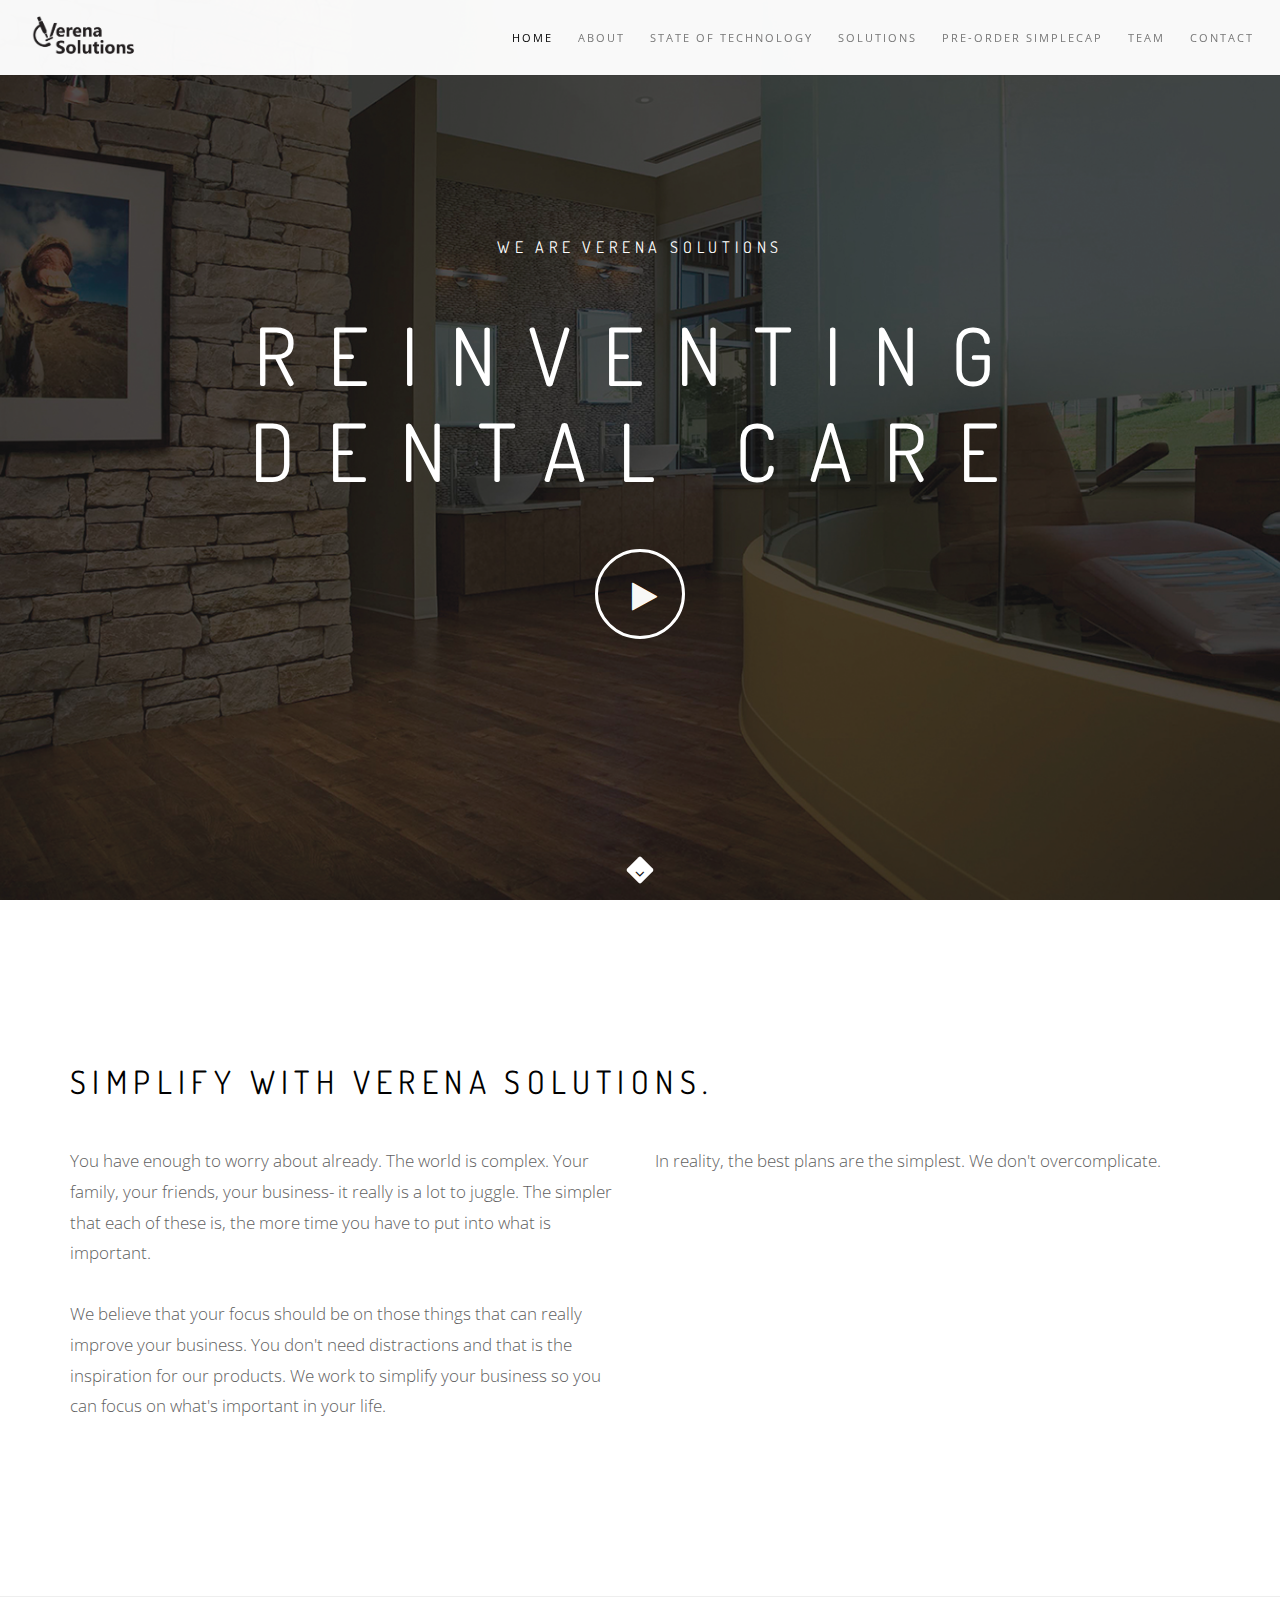
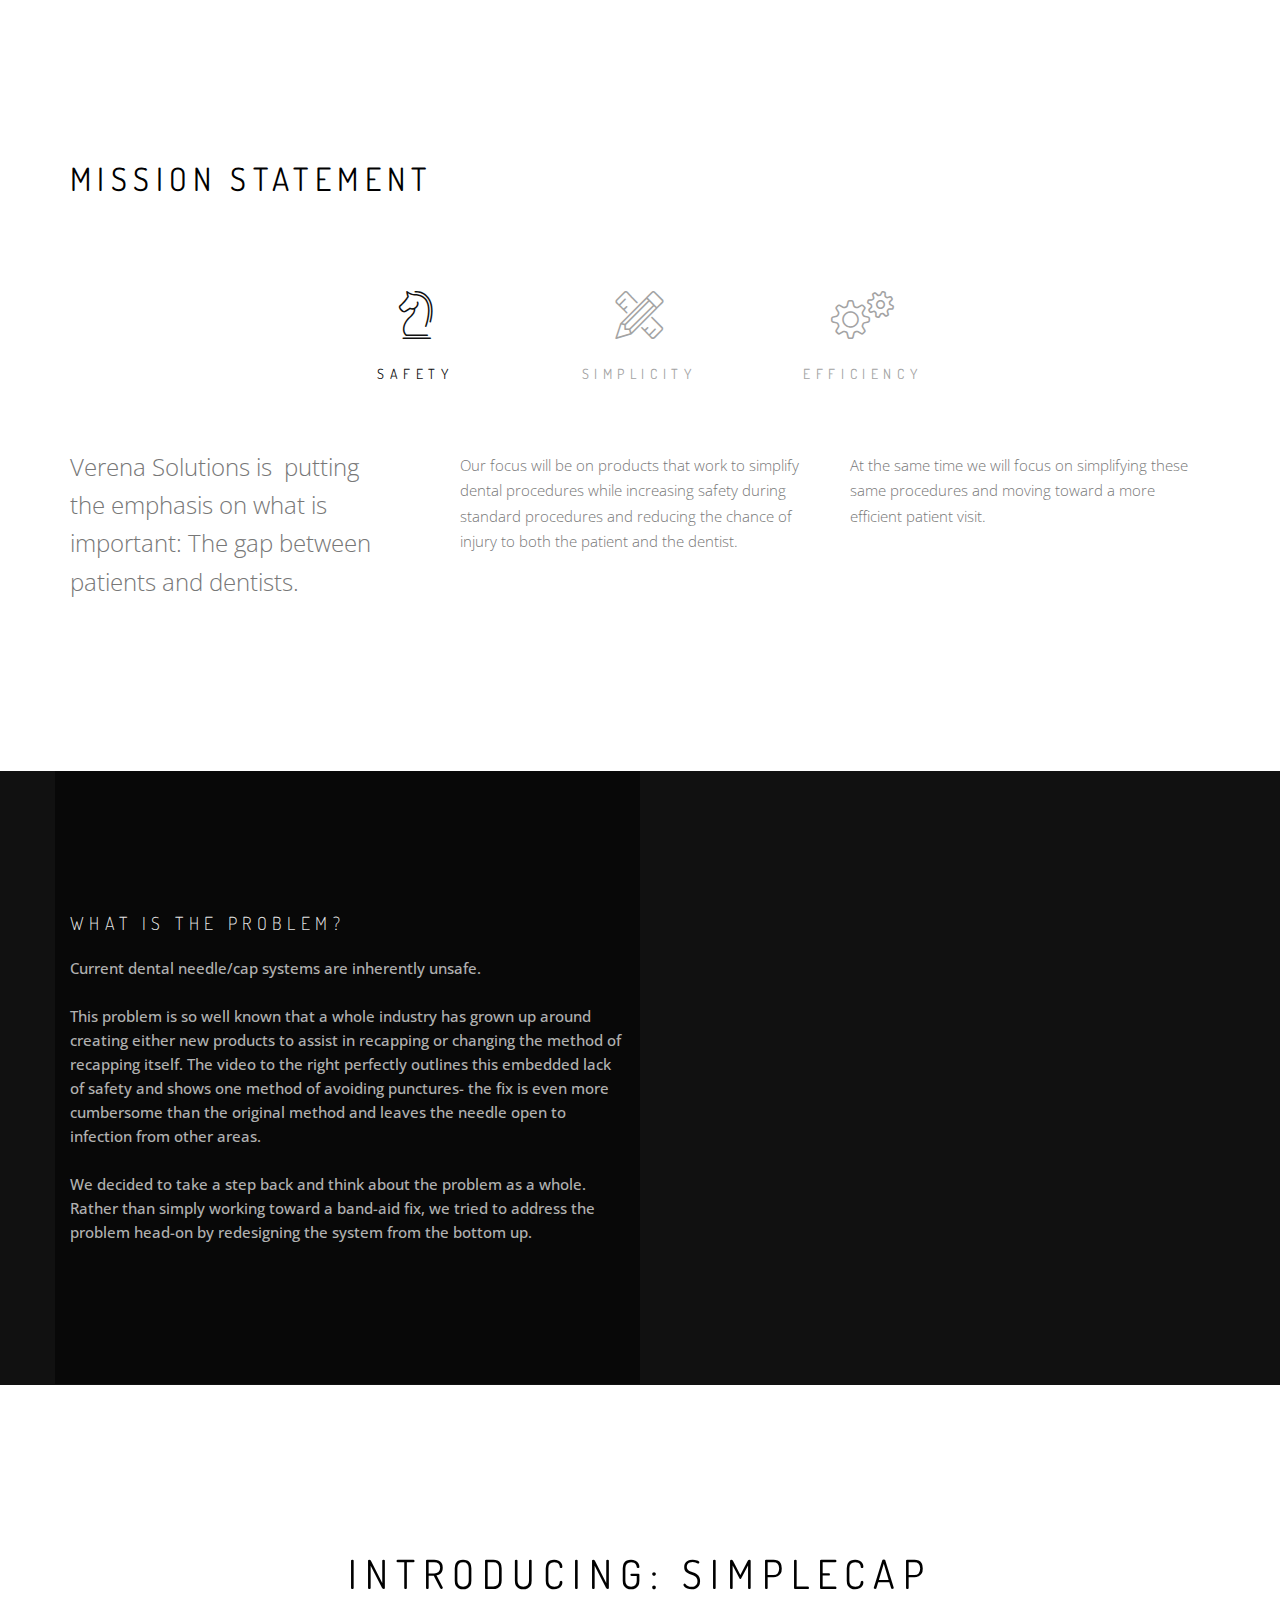
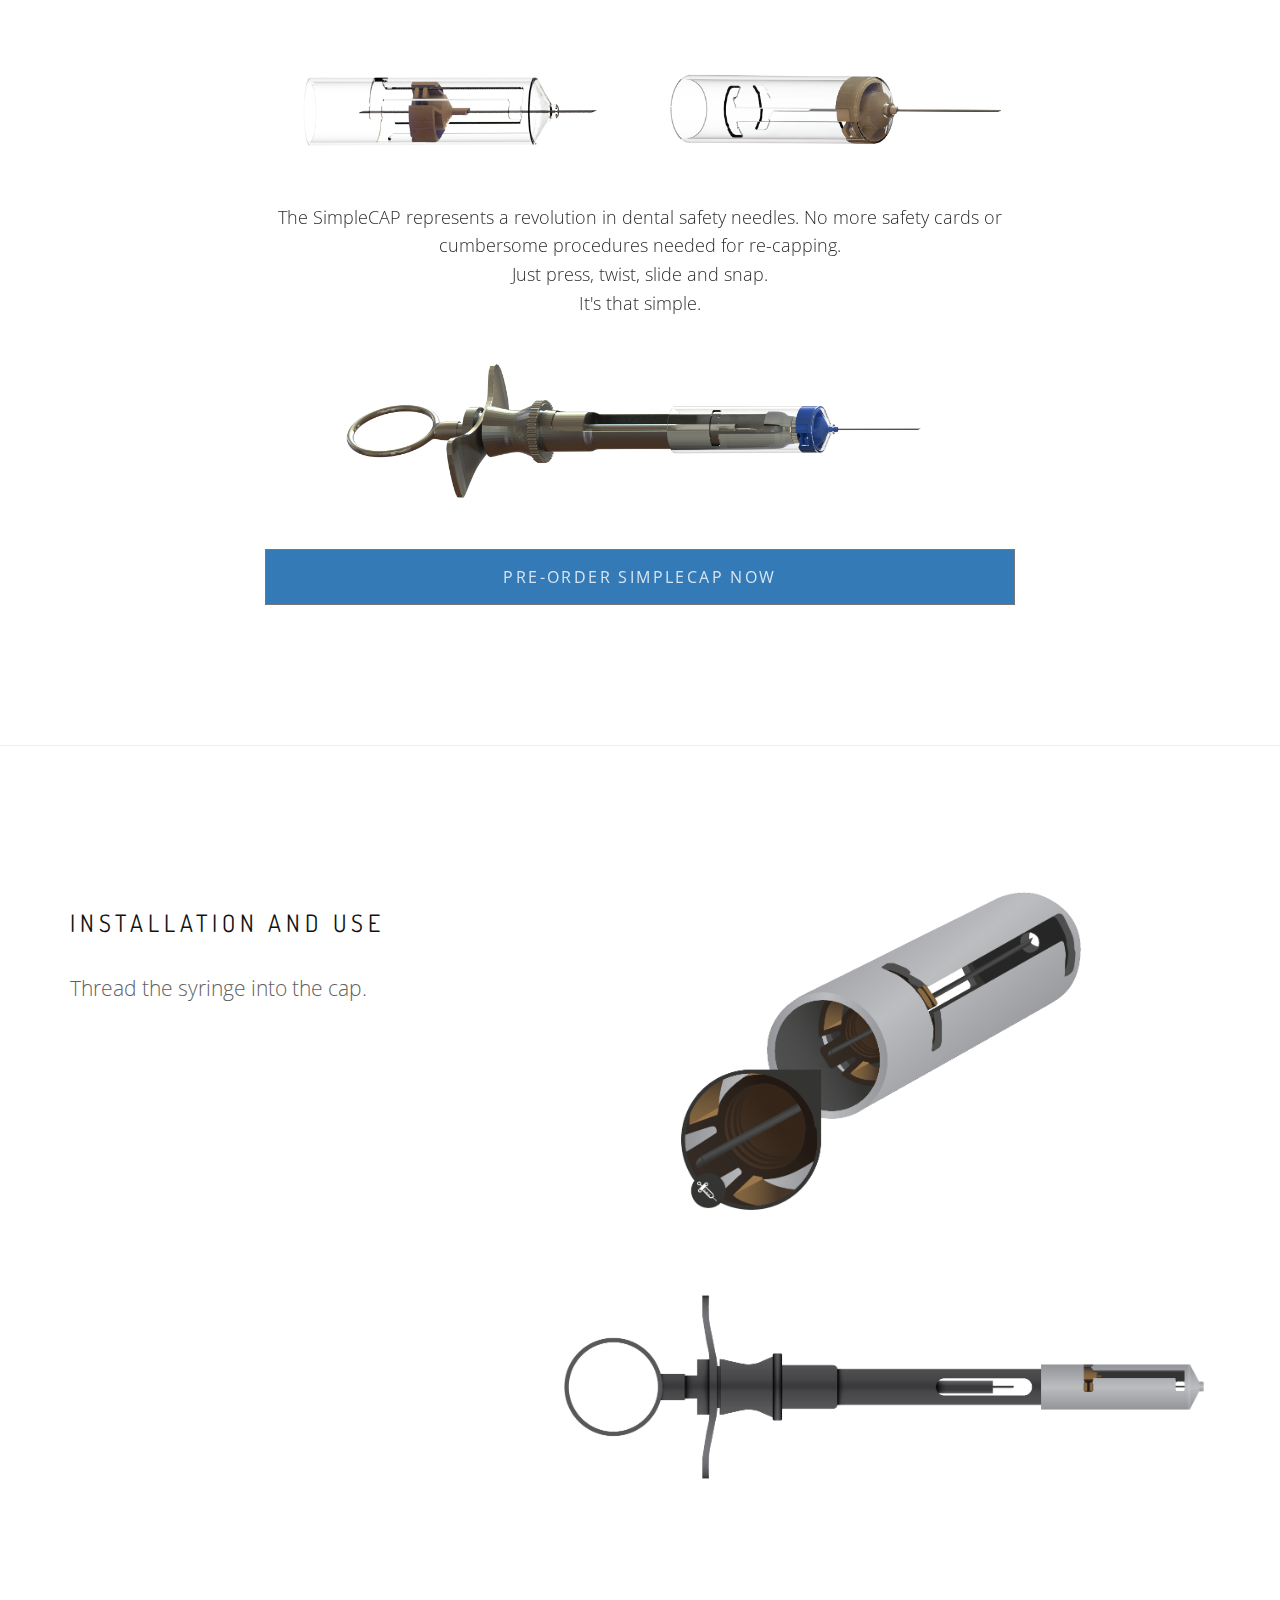
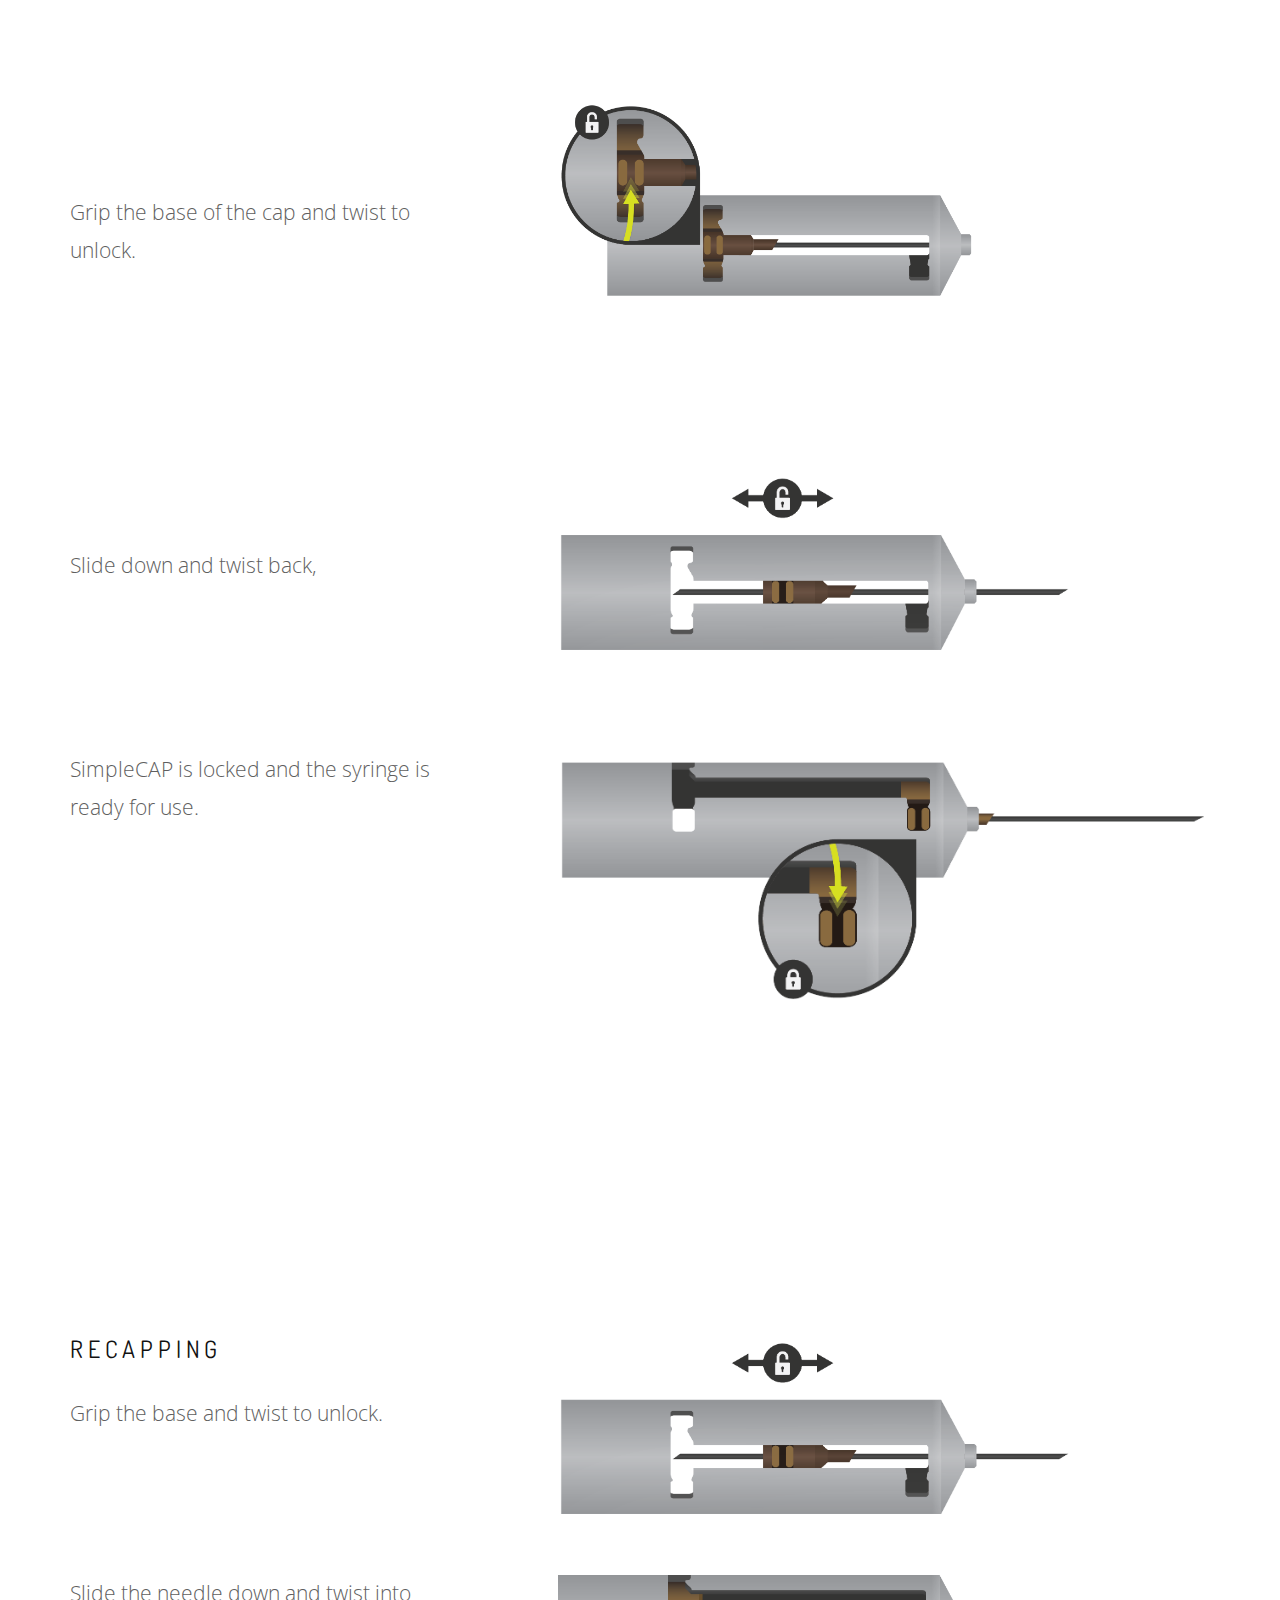
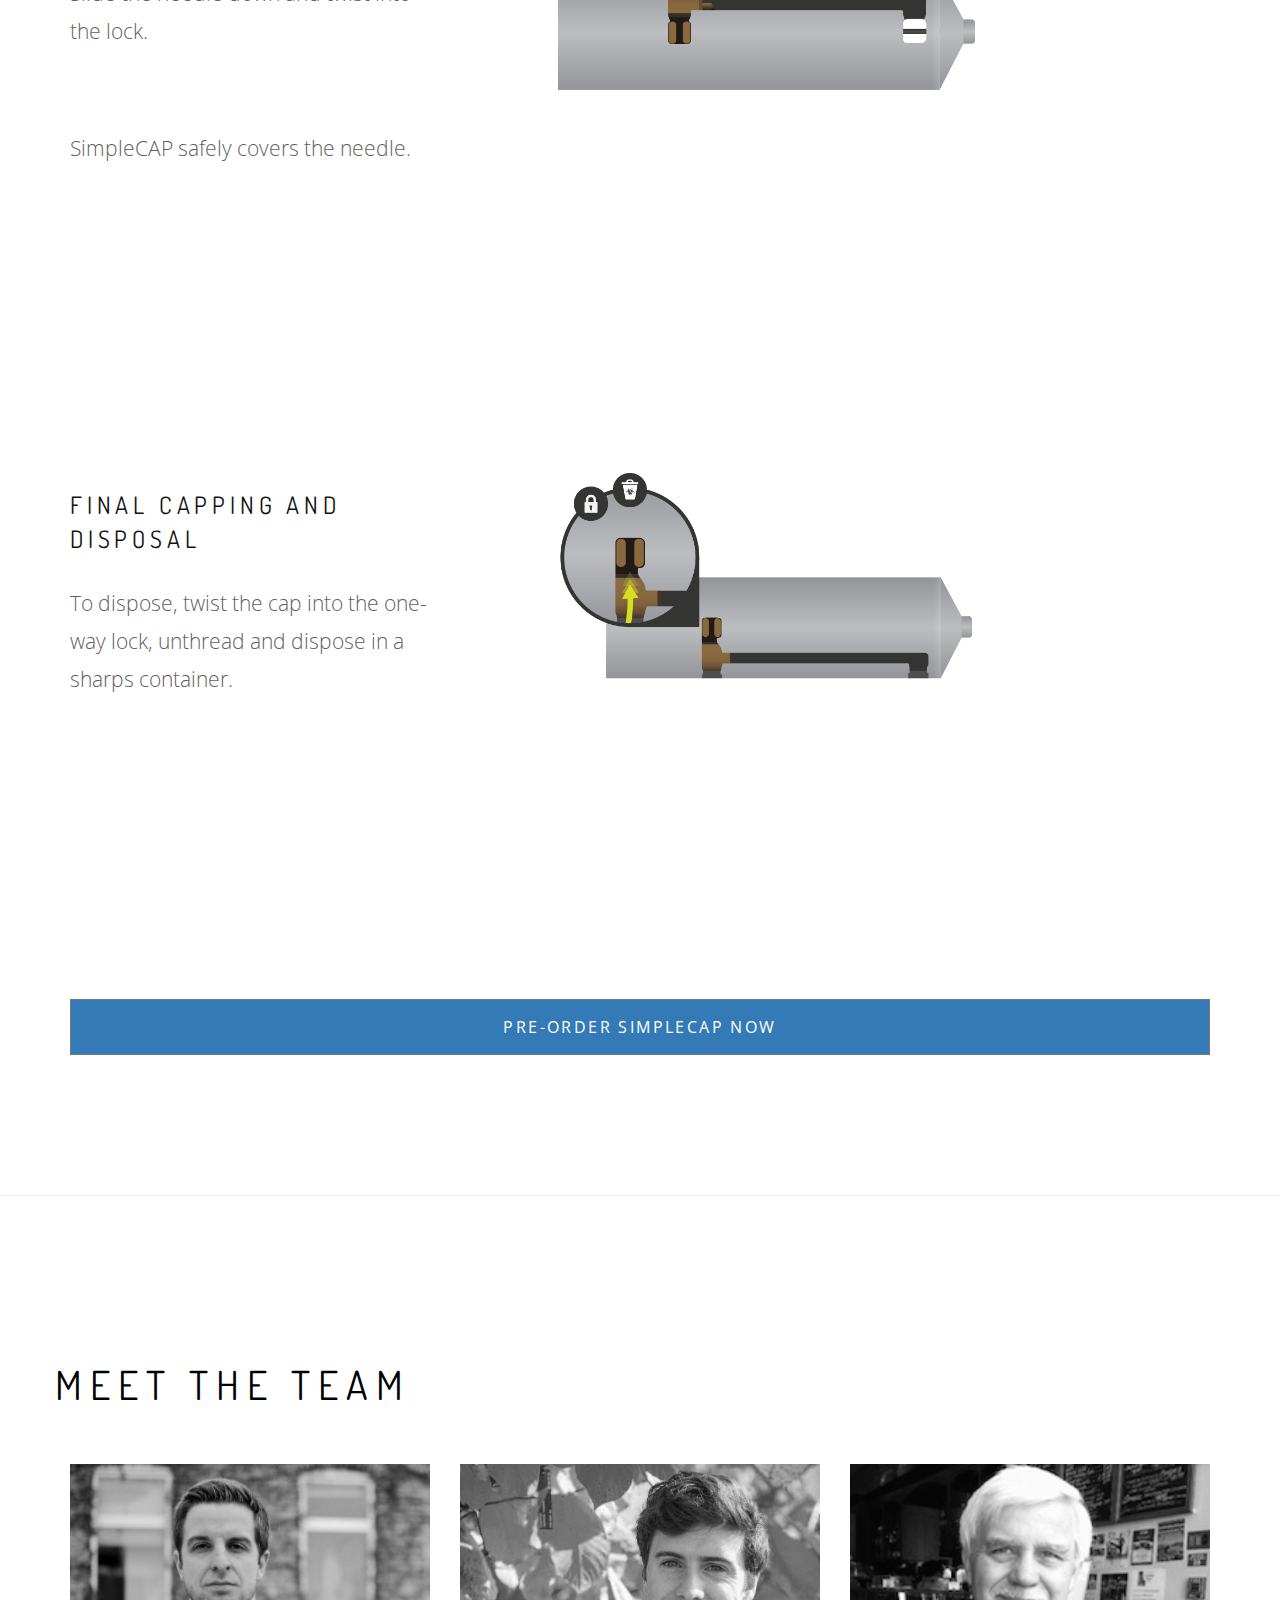
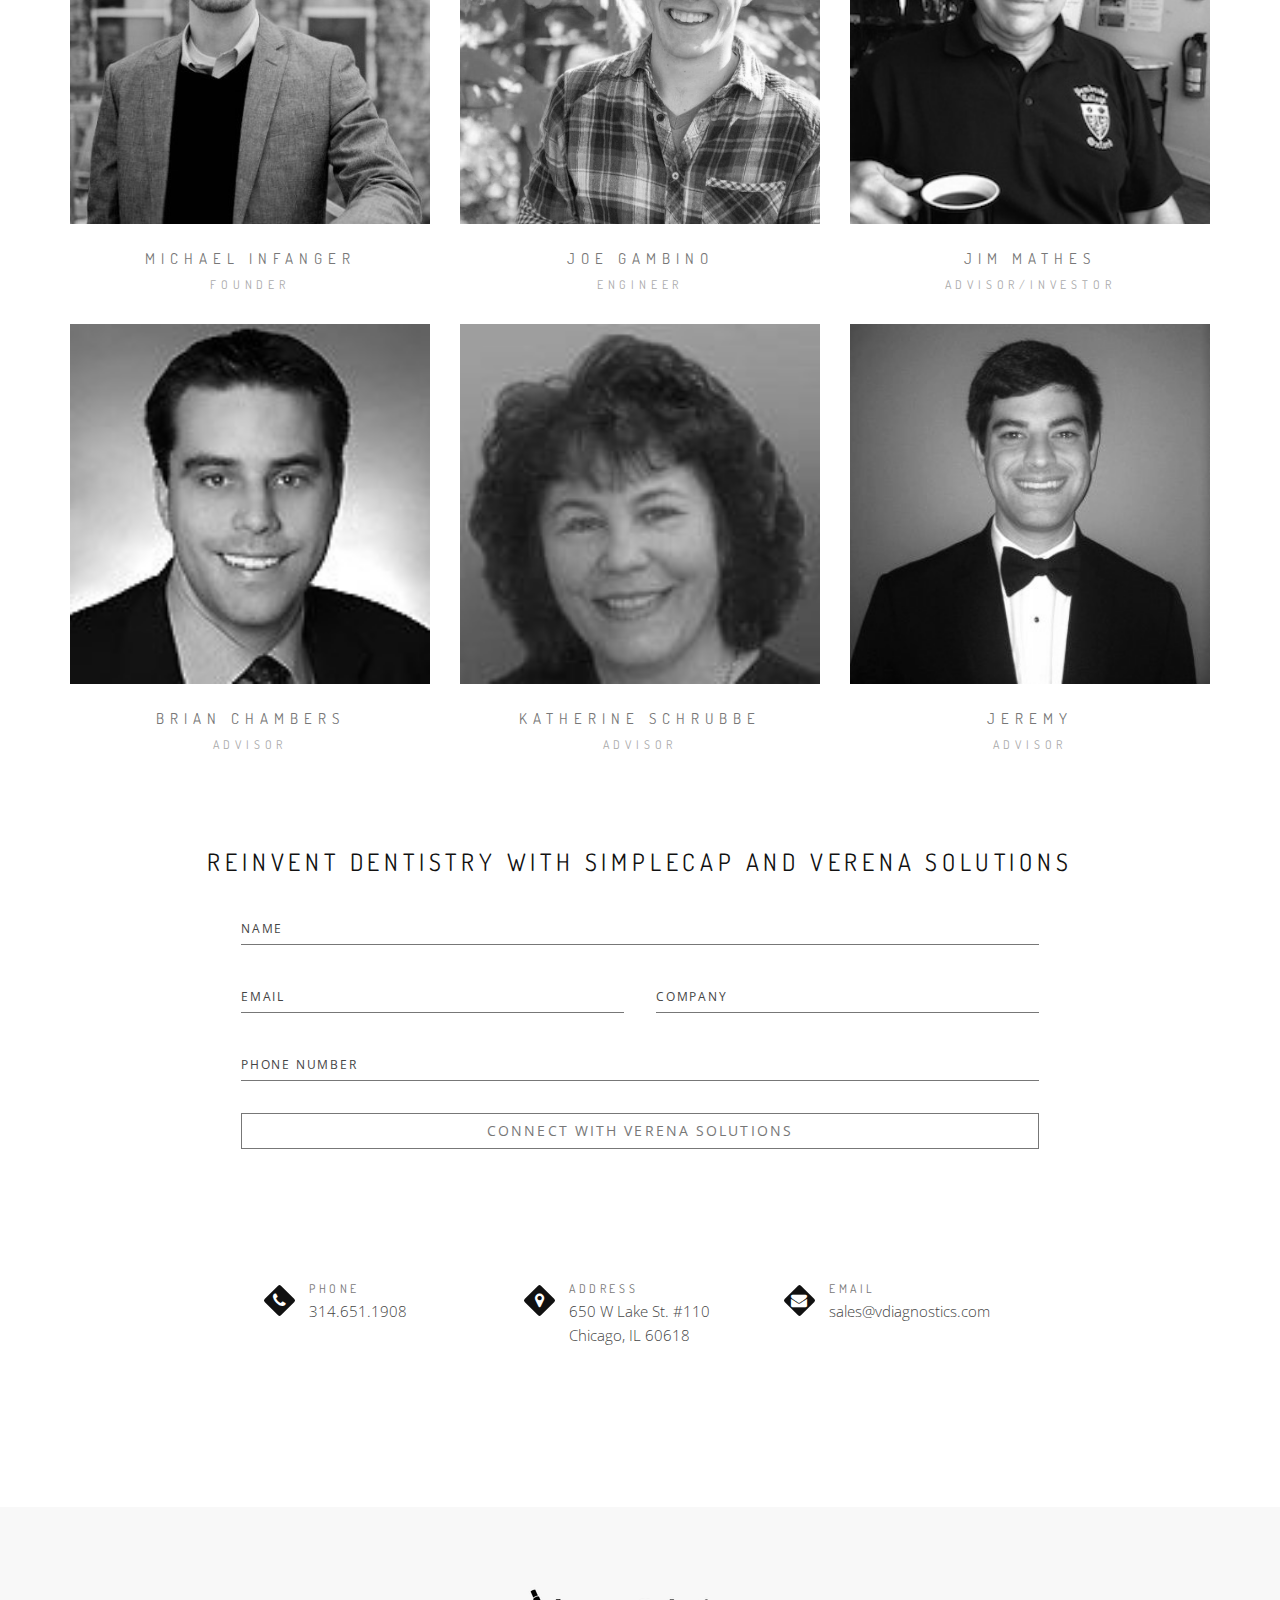
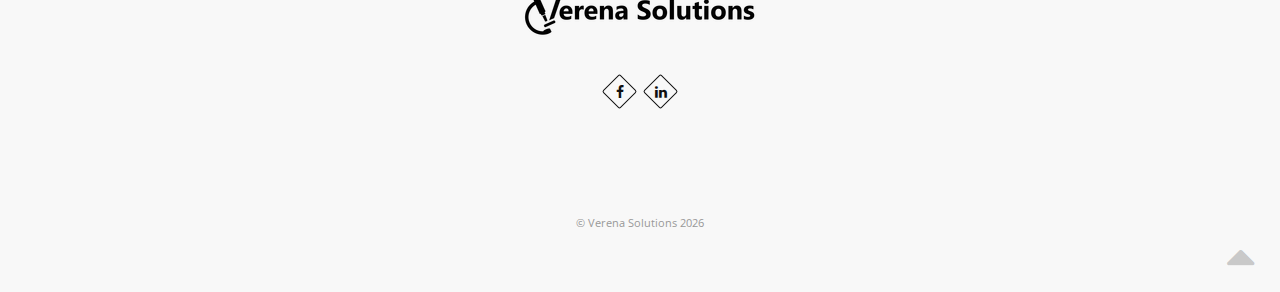
==== httpdocs/index.html @ d624687e "initial commit will all files for master and testing websites" ====
<!DOCTYPE html>
<html>
    <head>
        <title>Verena Solutions</title>
        <meta name="description" content="">
        <meta name="keywords" content="">
        <meta charset="utf-8">
        <meta name="author" content="Roman Kirichik">
        <!--[if IE]><meta http-equiv='X-UA-Compatible' content='IE=edge,chrome=1'><![endif]-->
        <meta name="viewport" content="width=device-width, initial-scale=1.0, maximum-scale=1.0" />

        <!-- Favicons -->
        <link rel="shortcut icon" href="images/favicon.png">
        <link rel="apple-touch-icon" href="images/apple-touch-icon.png">
        <link rel="apple-touch-icon" sizes="72x72" href="images/apple-touch-icon-72x72.png">
        <link rel="apple-touch-icon" sizes="114x114" href="images/apple-touch-icon-114x114.png">

        <!-- CSS -->
        <link rel="stylesheet" href="css/bootstrap.min.css">
        <link rel="stylesheet" href="css/style.css">
        <link rel="stylesheet" href="css/style-responsive.css">
        <link rel="stylesheet" href="css/animate.min.css">
        <link rel="stylesheet" href="css/vertical-rhythm.min.css">
        <link rel="stylesheet" href="css/owl.carousel.css">
        <link rel="stylesheet" href="css/magnific-popup.css">
        <link rel="stylesheet" href="css/YTPlayer.css">
        <link rel="stylesheet" href="css/google-form.css">

    </head>
    <body class="">

        <!-- Page Loader -->
        <div class="page-loader">
            <div class="loader">Loading...</div>
        </div>
        <!-- End Page Loader -->

        <!-- Page Wrap -->
        <div class="page" id="top">

            <!-- Home Section -->
            <section class="home-section bg-dark-alfa-50" data-background="images/mobile-video-placeholder.jpg" id="home">
                <div class="js-height-full container">

                    <!-- Video BG Init -->
                    <div class="player" data-property="{videoURL:'https://www.youtube.com/watch?v=5VlB93tdorI',containment:'#home',autoPlay:false, stopMovieOnBlur: true, showControls: true, showYTLogo: false, mute:false, startAt:0, opacity:1}">
                    </div>
                     <!-- End Video BG Init -->

                    <!-- Hero Content -->
                    <div class="home-content">
                        <div class="home-text">

                            <h1 class="hs-line-8 no-transp font-alt mb-50 mb-xs-30">
                                We are Verena Solutions
                            </h1>

                            <h2 class="hs-line-12 font-alt mb-50 mb-xs-30">
                                    Reinventing Dental Care
                            </h2>
                            <div>
                                <a href="https://www.youtube.com/watch?v=5VlB93tdorI" class="big-icon-link lightbox-gallery-1 mfp-iframe"><span class="big-icon"><i class="fa fa-play"></i></span></a>
                            </div>

                        </div>
                    </div>
                    <!-- End Hero Content -->

                    <!-- Scroll Down -->
                    <div class="local-scroll">
                        <a href="#about" class="scroll-down"><i class="fa fa-angle-down scroll-down-icon"></i></a>
                    </div>
                    <!-- End Scroll Down -->

                </div>
            </section>
            <!-- End Home Section -->

            <!-- Navigation panel -->
            <nav class="main-nav stick-fixed">
                <div class="full-wrapper relative clearfix">
                    <!-- Logo ( * your text or image into link tag *) -->
                    <div class="nav-logo-wrap local-scroll">
                        <a href="#home" class="logo">
                            <img src="images/verena.png" width="118" height="27" alt="" />
                        </a>
                    </div>
                    <div class="mobile-nav">
                        <i class="fa fa-bars"></i>
                    </div>

                    <!-- Main Menu -->
                    <div class="inner-nav desktop-nav">
                        <ul class="clearlist scroll-nav local-scroll">

                            <!-- Item With Sub -->
                            <li>
                                <a href="#home" class="mn-has-sub active">Home</a>
                            </li>
                            <li>
                                <a href="#about" class="mn-has-sub active">About</a>
                            </li>
                            <li>
                                <a href="#sot" class="mn-has-sub active">State of Technology</a>
                            </li>
                            <li>
                                <a href="#product" class="mn-has-sub active">Solutions</a>
                            </li>
                            <li>
                                <a href="/shop.html" class="active">Pre-order SimpleCAP</a>
                            </li>
                            <li>
                                <a href="#team" class="mn-has-sub active">Team</a>
                            </li>
                            <li>
                                <a href="#contact" class="mn-has-sub active">Contact</a>
                            </li>

                        </ul>
                    </div>
                    <!-- End Main Menu -->

                </div>
            </nav>
            <!-- End Navigation panel -->

            <!-- About Section -->
            <section class="page-section" id="about">
                <div class="container relative">

                    <h3 class="large-title font-alt" style="font-size:32px; color:black">Simplify with Verena Solutions.</h3>

                    <div class="section-text">
                        <div class="row">

                            <div class="col-md-6 col-sm-6 mb-sm-50 mb-sm-30">
                                <p class="text">You have enough to worry about already.
The world is complex.  Your family, your friends, your business- it really is a lot to juggle.  The simpler that each of these is, the more time you have to put into what is important.
<br><br>We believe that your focus should be on those things that can really improve your business.  You don't need distractions and that is the inspiration for our products.  We work to simplify your business so you can focus on what's important in your life.
</p>
                            </div>

                            <div class="col-md-6 col-sm-6 mb-sm-50 mb-sm-30">
                                <p class="text">In reality, the best plans are the simplest.  We don't overcomplicate.</p>

                            </div>
                        </div>
                    </div>
                </div>
            </section>
            <!-- End About Section -->

            <!-- Divider -->
            <hr class="mt-0 mb-0 "/>
            <!-- End Divider -->

            <!-- Services Section -->
            <section class="page-section" id="services">
                <div class="container relative">

                    <h3 class="large-title font-alt" style="font-size:32px; color:black">Mission Statement</h3>

                    <!-- Nav tabs -->
                    <ul class="nav nav-tabs tpl-alt-tabs font-alt pt-30 pt-sm-0 pb-30 pb-sm-0">
                        <li class="active">
                            <a href="#service-branding" data-toggle="tab">

                                <div class="alt-tabs-icon">
                                    <span class="icon-strategy"></span>
                                </div>

                                Safety
                            </a>
                        </li>

                        <li>
                            <a href="#service-graphic" data-toggle="tab">

                                <div class="alt-tabs-icon">
                                    <span class="icon-tools"></span>
                                </div>

                                Simplicity
                            </a>
                        </li>
                        <li>
                            <a href="#service-development" data-toggle="tab">

                                <div class="alt-tabs-icon">
                                    <span class="icon-gears"></span>
                                </div>

                                Efficiency
                            </a>
                        </li>

                    </ul>
                    <!-- End Nav tabs -->

                    <!-- Tab panes -->
                    <div class="tab-content tpl-tabs-cont">

                        <!-- Service Item -->
                        <div class="tab-pane fade in active" id="service-branding">

                            <div class="section-text">
                                <div class="row">
                                    <div class="col-md-4 mb-md-40 mb-xs-30">
                                        <blockquote class="mb-0">
                                            <p>
                                                Verena&nbsp;Solutions is &nbsp;putting the&nbsp;emphasis
                                                on what&nbsp;is important: The gap between patients&nbsp;and&nbsp;dentists.
                                            </p>

                                        </blockquote>
                                    </div>
                                    <div class="col-md-4 col-sm-6 mb-sm-50 mb-xs-30">
                                       Our focus will be on products that work to simplify dental procedures while increasing safety during standard procedures and reducing the chance of injury to both the patient and the dentist.
                                    </div>
                                    <div class="col-md-4 col-sm-6 mb-sm-50 mb-xs-30">
                                        At the same time we will focus on simplifying these same procedures and moving toward a more efficient patient visit.
                                    </div>
                                </div>
                            </div>

                        </div>
                        <!-- End Service Item -->

                        <!-- Service Item -->
                        <div class="tab-pane fade" id="service-web-design">

                            <div class="section-text">
                                <div class="row">
                                    <div class="col-md-4 mb-md-40 mb-xs-30">
                                        <blockquote class="mb-0">
                                            <p>
                                                Verena&nbsp;Solutions is &nbsp;putting the&nbsp;emphasis
                                                on what&nbsp;is important: The gap between patients&nbsp;and&nbsp;dentists.
                                            </p>

                                        </blockquote>
                                    </div>
                                    <div class="col-md-4 col-sm-6 mb-sm-50 mb-xs-30">
                                         Our focus will be on products that work to simplify dental procedures while increasing safety during standard procedures and reducing the chance of injury to both the patient and the dentist.
                                    </div>
                                    <div class="col-md-4 col-sm-6 mb-sm-50 mb-xs-30">
                                        At the same time we will focus on simplifying these same procedures and moving toward a more efficient patient visit.
                                    </div>
                                </div>
                            </div>

                        </div>
                        <!-- End Service Item -->

                        <!-- Service Item -->
                        <div class="tab-pane fade" id="service-graphic">

                            <div class="section-text">
                                <div class="row">
                                    <div class="col-md-4 mb-md-40 mb-xs-30">
                                        <blockquote class="mb-0">
                                            <p>
                                                Verena&nbsp;Solutions is &nbsp;putting the&nbsp;emphasis
                                                on what&nbsp;is important: The gap between patients&nbsp;and&nbsp;dentists.
                                            </p>

                                        </blockquote>
                                    </div>
                                    <div class="col-md-4 col-sm-6 mb-sm-50 mb-xs-30">
                                        Our focus will be on products that work to simplify dental procedures while increasing safety during standard procedures and reducing the chance of injury to both the patient and the dentist.
                                    </div>
                                    <div class="col-md-4 col-sm-6 mb-sm-50 mb-xs-30">

                                        At the same time we will focus on simplifying these same procedures and moving toward a more efficient patient visit.
                                    </div>
                                </div>
                            </div>

                        </div>
                        <!-- End Service Item -->

                        <!-- Service Item -->
                        <div class="tab-pane fade" id="service-development">

                            <div class="section-text">
                                <div class="row">
                                    <div class="col-md-4 mb-md-40 mb-xs-30">
                                        <blockquote class="mb-0">
                                            <p>
                                                Verena&nbsp;Solutions is &nbsp;putting the&nbsp;emphasis
                                                on what&nbsp;is important: The gap between patients&nbsp;and&nbsp;dentists.
                                            </p>

                                        </blockquote>
                                    </div>
                                    <div class="col-md-4 col-sm-6 mb-sm-50 mb-xs-30">
                                        Our focus will be on products that work to simplify dental procedures while increasing safety during standard procedures and reducing the chance of injury to both the patient and the dentist.
                                    </div>
                                    <div class="col-md-4 col-sm-6 mb-sm-50 mb-xs-30">
                                        At the same time we will focus on simplifying these same procedures and moving toward a more efficient patient visit.
                                    </div>
                                </div>
                            </div>

                        </div>
                        <!-- End Service Item -->

                    </div>
                    <!-- End Tab panes -->

                </div>
            </section>
            <!-- End Services Section -->

            <!-- Call Action Section -->
            <section class="page-section pt-0 pb-0 banner-section bg-dark" id="sot" data-background="images/full-width-images/section-bg-2.jpg">
                <div class="container relative">

                    <div class="row">

                        <div class="col-sm-6" style="background-color: rgba(0, 0, 0, 0.5);">

                            <div class="mt-140 mt-lg-80 mb-140 mb-lg-80 pt-sm-20 pb-sm-20">
                                <div class="banner-content">
                                    <h3 class="banner-heading font-alt">What is the Problem?</h3>
                                    <div class="banner-decription">
                                        <p style="font-weight:500">
                                            Current dental needle/cap systems are inherently unsafe.<br><br>
                                            This problem is so well known that a whole industry has grown up around creating either new products to assist in recapping or changing the method of recapping itself. The video to the right perfectly outlines this embedded lack of safety and shows one method of avoiding punctures- the fix is even more cumbersome than the original method and leaves the needle open to infection from other areas.
                                            <br/><br/>
                                            We decided to take a step back and think about the problem as a whole. Rather than simply working toward a band-aid fix, we tried to address the problem head-on by redesigning the system from the bottom up. </p>
                                    </div>
                                </div>
                            </div>
                        </div>

                        <div class="col-sm-6 banner-image">
                            <div class="mt-140 mt-lg-80 mb-140 mb-lg-80 videoWrapper">
                                <iframe width="420" height="315" src="https://www.youtube.com/embed/FMvfFAOBCQM?rel=0&amp;showinfo=0" frameborder="0" allowfullscreen></iframe>
                            </div>
                        </div>

                    </div>

                </div>
            </section>
            <!-- End Call Action Section -->


            <!-- Testimonials Section -->
            <section class="page-section bg-dark  fullwidth-slider" style="background-color:white" id="product">
                <div>
                    <div class="container relative">
                        <div class="row">
                            <div class="col-md-8 col-md-offset-2 align-center">

                                <!-- Section Title -->
                                <h3 class="large-title font-alt" style="font-size:40px; color:black">
                                    Introducing: SimpleCAP
                                </h3>

                                <h3 class="row">
                                    <div class="col-md-6 align-center">
                                        <img
                                             src="images/products/simplecap/overview-depressed-horizontal.png"alt="" />
                                    </div>
                                    <div class="col-md-6 align-center">
                                        <img
                                             src="images/products/simplecap/overview-extended-horizontal.png"alt="" />
                                    </div>
                                </h3>

                                <blockquote class="testimonial white" style="color:black">
                                    <p style="color:black">
                                        The SimpleCAP represents a revolution in dental safety needles.
                                        No more safety cards or cumbersome procedures needed for re-capping.<br/>
                                        Just press, twist, slide and snap.<br/>
                                        It's that simple.
                                    </p>
                                </blockquote>

                                <h3 class="row">
                                    <img style="height: 180px;"
                                         src="images/products/simplecap/SimpleCap_syringe_unlocked-horizontal.png"alt="" />
                                </h3>
                                    <a href="/shop.html" class="btn btn-primary btn-large"> Pre-order SimpleCAP Now </a>

                            </div>
                        </div>
                    </div>
                </div>
            </section>
            <!-- End Testimonials Section -->

            <!-- Divider -->
            <hr class="mt-0 mb-0 "/>
            <!-- End Divider -->

            <!-- Section -->
            <section class="page-section usage">
                <div class="container relative">
                    <div class="row">
                        <div class="col-md-5 col-lg-4">
                            <div class="text">
                                <h3 class="font-alt mb-30 mb-xxs-10">Installation and Use</h3>
                                <p class="demo">
                                    Thread the syringe into the cap.
                                </p>
                            </div>
                        </div>

                        <div class="col-md-7 col-lg-offset-1">
                            <div class="work-full-media mt-0 white-shadow">
                                <img
                                     src="images/products/simplecap/8_SimpleCap-Assembly-01.png"alt="" />

                                <img
                                     src="images/products/simplecap/7_ATTACHED.png"alt="" />
                            </div>
                        </div>
                     </div>
                </div>

                <div class="container relative">
                    <div class="row">
                        <div class="col-md-5 col-lg-4">
                            <div class="text mt-md-0 mt-100">
                               <p class="demo">
                                    Grip the base of the cap and twist to unlock.
                                </p>
                            </div>
                        </div>
                        <div class="col-md-7 col-lg-offset-1">
                            <div class="work-full-media mt-0 white-shadow">
                                <img style="width:64%;"
                                     src="images/products/simplecap/3_TURN_TO_MIDDLE.png"alt="" />
                            </div>
                        </div>
                     </div>
                </div>

                <div class="container relative">
                    <div class="row">
                        <div class="col-md-5 col-lg-4">
                            <div class="text mt-md-0 mt-100">
                                <p class="demo mb-0">
                                    Slide down and twist back,
                                </p>
                            </div>
                        </div>

                        <div class="col-md-7 col-lg-offset-1">
                            <div class="work-full-media mt-0 white-shadow">
                                <img style="width:79%;"
                                     src="images/products/simplecap/4_SLIDE.png"alt="" />
                            </div>
                        </div>
                    </div>

                    <div class="row">
                        <div class="col-md-5 col-lg-4 ">
                            <div class="text mt-md-0 mt-40">
                                <p class="demo mb-0">
                                    SimpleCAP is locked and the syringe is ready for use.
                                </p>
                            </div>
                        </div>

                        <div class="col-md-7 col-lg-offset-1">
                            <div class="work-full-media mt-0 white-shadow">
                                <img
                                     src="images/products/simplecap/5_EXTENDED_LOCKED.png"alt="" />
                            </div>
                        </div>
                    </div>
                </div>

            </section>
            <!-- End Section -->



            <!-- Section -->
            <section class="page-section usage" style="margin-top:-1%">
                <div class="container relative">
                    <div class="row">
                        <div class="col-md-5 col-lg-4">
                            <div class="text">
                                <h3 class="font-alt mb-30 mb-xxs-10">Recapping</h3>
                                <p class="demo mb-0">
                                    Grip the base and twist to unlock.
                                </p>
                            </div>
                        </div>

                        <div class="col-md-7 col-lg-offset-1">
                            <div class="work-full-media mt-0 white-shadow">
                                <img style="width:79%;"
                                     src="images/products/simplecap/4_SLIDE.png"alt="" />
                            </div>
                        </div>
                    </div>

                    <div class="row">
                        <div class="col-md-5 col-lg-4 ">
                            <div class="text">
                                <p class="demo">
                                    Slide the needle down and twist into the lock. <br/>
                                </p>
                            </div>
                        </div>

                        <div class="col-md-7 col-lg-offset-1">
                            <div class="work-full-media mt-0 white-shadow">
                                <img style="width:64%;"
                                     src="images/products/simplecap/1_First-Position.png"alt="" />
                            </div>
                        </div>
                    </div>

                    <div class="row">
                        <div class="col-md-5 col-lg-4  mt-40">
                            <div class="text">
                                <p class="demo">
                                    SimpleCAP safely covers the needle.
                                </p>
                            </div>
                        </div>
                     </div>
                </div>
            </section>
            <!-- End Section -->


            <!-- Section -->
            <section class="page-section usage">
                <div class="container relative">
                    <div class="row">
                        <div class="col-md-5 col-lg-4">
                            <div class="text">
                                <h3 class="font-alt mb-30 mb-xxs-10">Final Capping and Disposal</h3>
                                <p class="demo">
                                    To dispose, twist the cap into the one-way lock, unthread and dispose in a sharps container.
                                </p>
                            </div>
                        </div>

                        <div class="col-md-7 col-lg-offset-1">
                            <div class="work-full-media mt-0 white-shadow">
                                <img style="width:64%;"
                                     src="images/products/simplecap/6_FINAL_LOCKED_BIO.png"alt="" />
                            </div>
                        </div>
                     </div>
                </div>
            </section>
            <!-- End Section -->

            <section class="page-section usage">
                <div class="container relative">
                    <div class="row">
                        <div class="col-md-12">
                            <a href="/shop.html" class="btn btn-primary btn-large"> Pre-order SimpleCAP Now </a>
                        </div>
                    </div>
                </div>
            </section>


             <!-- Divider -->
            <hr class="mt-0 mb-0 "/>
            <!-- End Divider -->

            <!-- About Section -->
            <section class="page-section pb-20" id="team">
                <div class="container relative">

                    <div class="row">
                    <h3 class="large-title font-alt" style="font-size:40px; color:black">Meet The Team</h3>
                       <!-- Team item -->
                        <div class="col-sm-4 mb-30">
                            <div class="team-item">
                                <div class="team-item-image">
                                    <img src="images/team/MInfanger_photo.jpg"alt="" />
                                    <div class="team-item-detail">
                                        <p style="font-size: smaller; margin-top:50px">
                                            Mike is the founder of Verena Solutions and generated the initial design for a variety of dental infection control products currently under development.  Prior to Verena, Mike worked in software development Red Prairie and engineering sales for Victaulic corporation with a focus on new product design and design efficiency.  Mike has a degree in Computer Engineering from Marquette University and enjoys home brewing and small construction projects.
                                        </p>
                                    </div>
                                </div>

                                <div class="team-item-descr font-alt">
                                    <div class="team-item-name">
                                        Michael Infanger
                                    </div>
                                    <div class="team-item-role">
                                        Founder
                                    </div>
                                </div>

                            </div>
                        </div>
                        <!-- End Team item -->

                        <!-- Team item -->
                        <div class="col-sm-4 mb-30">
                            <div class="team-item">
                                <div class="team-item-image">
                                    <img src="images/team/joe.jpg"alt="" />
                                    <div class="team-item-detail">
                                        <p style="font-size: smaller; margin-top:50px">
                                            Joe was most recently an engineer at Northrop Grumman with a focus on air defense system design.  Formerly, Joe worked as an engineer at Signode designing industrial parts and tooling.  Joe is a recent graduate of Northwestern University's McCormick School of Engineering.  In between reading up on new tooling designs Joe likes to train for triathalons and recently finished a course in sketch/improv comedy from Second City Theater.
                                        </p>
                                    </div>
                                </div>

                                <div class="team-item-descr font-alt">
                                    <div class="team-item-name">
                                        Joe Gambino
                                    </div>
                                    <div class="team-item-role">
                                        Engineer
                                    </div>
                                </div>
                            </div>
                        </div>
                        <!-- End Team item -->

                        <!-- Team item -->
                        <div class="col-sm-4 mb-30">
                            <div class="team-item">
                                <div class="team-item-image">
                                    <img src="images/team/JMathes_photo.jpg" alt="" />
                                    <div class="team-item-detail">
                                        <p style="font-size: smaller; margin-top:50px">
                                            Jim is an active Equity investor focusing on early stage companies in the Biomedical, Powergen and Real Estate markets.  Prior to this Jim was an investor in and COO of ReGENCo which was successfully sold to Toshiba in 2010.  He also spent 13 years in product development at Johnson Controls and is an graduate of University of Wisconsin (BBA) and Marquette University (MBA).  In his spare time, Jim likes to travel with his family and procure rare cheeses from various parts of Wisconsin
                                        </p>
                                    </div>
                                </div>
                                <div class="team-item-descr font-alt">
                                    <div class="team-item-name">
                                        Jim Mathes
                                    </div>
                                    <div class="team-item-role">
                                        Advisor/Investor
                                    </div>
                                </div>
                            </div>
                        </div>
                        <!-- End Team item -->

                        <!-- Team item -->
                        <div class="col-sm-4 mb-30">
                            <div class="team-item">
                                <div class="team-item-image">
                                    <img src="images/team/BChambers_photo.jpg" />
                                    <div class="team-item-detail">
                                        <p style="font-size: smaller; margin-top:50px">
                                           Brian is currently a principal and manager at Pamlico Capiltal, focusing on investment in the managed dental and medical practice markets.  Prior to joining Pamlico Capital, Brian was a Principal at Beecken Petty O’Keefe and an Analyst at Piper Jaffray. Brian received a BBA from the University of Wisconsin-Madison and an MBA from the University of Chicago Booth School of Business.  Representative prior boards include D4C Dental Brands and Southern Anesthesia & Surgical.
                                        </p>
                                    </div>
                                </div>
                                <div class="team-item-descr font-alt">
                                    <div class="team-item-name">
                                        Brian Chambers
                                    </div>
                                    <div class="team-item-role">
                                        Advisor
                                    </div>
                                </div>
                            </div>
                        </div>
                        <!-- End Team item -->

                        <!-- Team item -->
                        <div class="col-sm-4 mb-30">
                            <div class="team-item">
                                <div class="team-item-image">
                                    <img src="images/team/KSchrubbe_photo.jpg"alt="" />
                                    <div class="team-item-detail">
                                        <p style="font-size: smaller; margin-top:50px">
                                            Katherine Schrubbe, BSDH, MEd, PhD, is an adjunct professor at Marquette University School of Dentistry and Director of Quality Assurance for Dental Associates. With 30+ years in dental education, Schrubbe is a regular speaker of continuing education courses on infection control and Occupational Safety and Health Administration regulations. She was the 2003 recipient of the American Association of Dental Research William B. Clark Award for Clinical Research.
                                        </p>
                                    </div>
                                </div>
                                <div class="team-item-descr font-alt">
                                    <div class="team-item-name">
                                        Katherine Schrubbe
                                    </div>
                                    <div class="team-item-role">
                                        Advisor
                                    </div>
                                </div>
                            </div>
                        </div>
                        <!-- End Team item -->

                        <!-- Team item -->
                        <div class="col-sm-4 mb-30" >
                            <div class="team-item">
                                <div class="team-item-image">
                                    <img src="images/team/HeadshotTux.jpg" />
                                    <div class="team-item-detail">
                                        <p style="font-size: smaller; margin-top:50px">
                                           Jeremy is the Founder and CEO of a venture incubation firm, CEO in a Box. Prior to CEO in a Box, Jeremy has 12 years of experience as an entrepreneur, with three successful exits. Jeremy has a Bachelors of Science degree in Biology from Brandeis University and two graduate degrees (DMD - Tufts University, MBA expected 2016 - University of Chicago). He is a licensed and practicing dentist and serial entrepreneur.
                                        </p>
                                    </div>
                                </div>
                                <div class="team-item-descr font-alt">
                                    <div class="team-item-name">
                                        Jeremy
                                    </div>
                                    <div class="team-item-role">
                                        Advisor
                                    </div>
                                </div>
                            </div>
                        </div>
                        <!-- End Team item -->

                    </div>
                </div>
            </section>
            <!-- End About Section -->

            <!-- Contact Section -->
            <section class="page-section pt-20" id="contact">
                <div class="container relative">

                    <!-- Contact Form -->
                    <h3 class="large-title font-alt" style="text-align:center;">Reinvent Dentistry with SimpleCAP and Verena Solutions</h3>

                    <form action="https://docs.google.com/forms/d/1crmHOArDXvgl5Y4AhccwYdT3MS3sxW2GOZZIS87luGg/formResponse" method="POST" class="google-form" id="ss-form" target="hidden_iframe" onsubmit="submitted=true">

                      <script type="text/javascript">var submitted=false;</script>
                      <iframe name="hidden_iframe" id="hidden_iframe" style="display:none;" onload="if(submitted) {window.location='contact-thanks.html';}">
                      </iframe>

                      <ol role="list" class="ss-question-list" style="margin: 20px auto 0 auto; padding: 0; width: 70%; min-width: 270px;">
                        <input type="text" placeholder="Name" name="entry.1362654278" value="" class="ss-q-short" id="entry_1578062832" dir="auto" aria-label="Name  " title="" required="">

                        <input type="text" placeholder="Email" name="entry.640361448" value="" class="ss-q-short pull-left" id="entry_1961141033" dir="auto" aria-label="Email  " title="" required="">

                        <input type="text" placeholder="Company" name="entry.32955374" value="" class="ss-q-short pull-right" id="entry_1545213141" dir="auto" aria-label="Company  " title="" required="">

                        <input type="text" placeholder="Phone Number" name="entry.485104309" value="" class="ss-q-short" id="entry_1327716756" dir="auto" aria-label="Phone Number  " title="" required="">

                        <input type="hidden" name="draftResponse" value="[,,&quot;8352840630088176847&quot;]
                    ">
                        <input type="hidden" name="pageHistory" value="0">
                        <input type="hidden" name="fvv" value="0">
                        <input type="hidden" name="fbzx" value="8352840630088176847">

                        <input type="submit" name="submit" value="Connect With Verena Solutions" id="ss-submit" class="btn btn-clear btn-primary jfk-button jfk-button-action ">

                      </ol>

                    </form>
                    <!-- End Contact Form -->


                    <div class="row pt-90">

                        <div class="col-md-8 col-md-offset-2">
                            <div class="row">

                                <!-- Phone -->
                                <div class="col-sm-6 col-lg-4 pt-20 pb-20 pb-xs-0">
                                    <div class="contact-item">
                                        <div class="ci-icon">
                                            <i class="fa fa-phone"></i>
                                        </div>
                                        <div class="ci-title font-alt">
                                            Phone
                                        </div>
                                        <div class="ci-text">
                                            314.651.1908
                                        </div>
                                    </div>
                                </div>
                                <!-- End Phone -->

                                <!-- Address -->
                                <div class="col-sm-6 col-lg-4 pt-20 pb-20 pb-xs-0">
                                    <div class="contact-item">
                                        <div class="ci-icon">
                                            <i class="fa fa-map-marker"></i>
                                        </div>
                                        <div class="ci-title font-alt">
                                            Address
                                        </div>
                                        <div class="ci-text">
                                            650 W Lake St. #110
                                        </div>
                                        <div class="ci-text">
                                            Chicago, IL 60618
                                        </div>
                                    </div>
                                </div>
                                <!-- End Address -->

                                <!-- Email -->
                                <div class="col-sm-6 col-lg-4 pt-20 pb-20 pb-xs-0">
                                    <div class="contact-item">
                                        <div class="ci-icon">
                                            <i class="fa fa-envelope"></i>
                                        </div>
                                        <div class="ci-title font-alt">
                                            Email
                                        </div>
                                        <div class="ci-text">
                                            <a href="mailto:sales@vdiagnostics.com">sales@vdiagnostics.com</a>
                                        </div>
                                    </div>
                                </div>
                                <!-- End Email -->

                            </div>
                        </div>
                    </div>


                </div>
            </section>
            <!-- End Contact Section -->

            <!-- Foter -->
            <footer class="page-section bg-gray-lighter footer pb-60 pt-40">
                <div class="container">

                    <!-- Footer Logo -->
                    <div class="local-scroll mb-30 mt-30" >
                        <a href="#top"><img src="images/logo.png" alt="" /></a>
                    </div>
                    <!-- End Footer Logo -->

                    <!-- Social Links -->
                    <div class="footer-social-links mb-110 mb-xs-60">
                        <a href="https://www.facebook.com/pages/Verena-Solutions/237044086342813?sk=info&tab=page_info" title="Facebook" target="_blank"><i class="fa fa-facebook"></i></a>
                        <a href="https://www.linkedin.com/company/10036330?trk=tyah&trkInfo=clickedVertical%3Acompany%2Cidx%3A1-1-1%2CtarId%3A1435640738413%2Ctas%3Averena%20sol" title="Linkedin" target="_blank"><i class="fa fa-linkedin"></i></a>

                    </div>
                    <!-- End Social Links -->

                    <!-- Footer Text -->
                    <div class="footer-text">
                        <div class="footer-made">
                            © Verena Solutions <span id="js_year"></span>
                            <script type=text/javascript>
                                document.getElementById("js_year").innerHTML = (new Date()).getFullYear();
                            </script>
                        </div>
                    </div>
                    <!-- End Footer Text -->

                 </div>

                 <!-- Top Link -->
                 <div class="local-scroll">
                     <a href="#top" class="link-to-top"><i class="fa fa-caret-up"></i></a>
                 </div>
                 <!-- End Top Link -->

            </footer>
            <!-- End Foter -->

        </div>
        <!-- End Page Wrap -->

        <!-- JS -->
        <script type="text/javascript" src="js/jquery-1.11.1.min.js"></script>
        <script type="text/javascript" src="js/jquery.easing.1.3.js"></script>
        <script type="text/javascript" src="js/bootstrap.min.js"></script>

        <script type="text/javascript" src="js/jquery.scrollTo.min.js"></script>
        <script type="text/javascript" src="js/jquery.localScroll.min.js"></script>
        <script type="text/javascript" src="js/jquery.viewport.mini.js"></script>
        <script type="text/javascript" src="js/jquery.countTo.js"></script>

        <script type="text/javascript" src="js/jquery.sticky.js"></script>
        <script type="text/javascript" src="js/jquery.parallax-1.1.3.js"></script>
        <script type="text/javascript" src="js/jquery.fitvids.js"></script>
        <script type="text/javascript" src="js/jquery.ajaxchimp.min.js"></script>

        <script type="text/javascript" src="js/owl.carousel.min.js"></script>
        <script type="text/javascript" src="js/isotope.pkgd.min.js"></script>
        <script type="text/javascript" src="js/imagesloaded.pkgd.min.js"></script>
        <script type="text/javascript" src="js/jquery.magnific-popup.min.js"></script>

        <script type="text/javascript" src="js/masonry.pkgd.min.js"></script>
        <script type="text/javascript" src="js/jquery.simple-text-rotator.min.js"></script>
        <script type="text/javascript" src="js/all.js"></script>
        <script type="text/javascript" src="js/contact-form.js"></script>
        <!--[if lt IE 10]><script type="text/javascript" src="js/placeholder.js"></script><![endif]-->

        <script type="text/javascript" src="js/google-analytics.js"></script>

    </body>
</html>
---- httpdocs/css/style.css ----
@charset "utf-8";
/*------------------------------------------------------------------
[Master Stylesheet]

Project:    Rhythm
Version:    1.6
Last change:    Line 925
Primary use:    MultiPurpose Template  
-------------------------------------------------------------------*/

@import "font-awesome.min.css";
@import "et-line.css";
@import url(http://fonts.googleapis.com/css?family=Open+Sans:400italic,700italic,400,300,700);
@import url(http://fonts.googleapis.com/css?family=Dosis:300,400,700);

/*------------------------------------------------------------------
[Table of contents]

1. Common styles
2. Page loader / .page-loader
3. Typography
4. Buttons
5. Forms fields
6. Home sections / .home-section
    6.1. Home content
    6.2. Scroll down icon
    6.3. Headings styles
7. Compact bar / .nav-bar-compact
8. Classic menu bar / .main-nav
9. Sections styles / .page-section, .small-section, .split-section
10. Alternative services / .alt-service-grid
11. Team / .team-grid
12. Features
13. Benefits (Process)
14. Counters
15. Portfolio / #portfolio
    15.1. Works filter
    15.2. Works grid
    15.3. Works full view
16. Banner section
17. Testimonial
    18.1. Logotypes
18. Post previews (news section)
19. Newsletter
20. Contact section
    20.1. Contact form
21. Bottom menu / .bot-menu
22. Google maps  /.google-map
23. Footer / .footer
24. Blog
    24.1. Pagination
    24.2. Comments
    24.3. Sidebar
25. Shop
26. Pricing
27. Shortcodes
    27.1. Owl Carousel
    27.2. Tabs
    27.3. Tabs minimal
    27.4. Alert messages
    27.5. Accordion
    27.6. Toggle
    27.7. Progress bars
    27.8. Font icons examples
    27.9. Intro page
28. Bootstrap multicolumn grid


/*------------------------------------------------------------------
# [Color codes]

# Black (active elements, links, text) #111
# Gray (text) #777
# Dark #111
# Dark Lighter #252525
# Gray BG #f4f4f4
# Gray BG Lighter #f8f8f8
# Mid grey #5f5f5f
# Borders #e9e9e9

# */


/*------------------------------------------------------------------
[Typography]

Body:               14px/1.6 "Open Sans", arial, sans-serif;
Headers:            Dosis, arial, sans-serif;
Serif:              "Times New Roman", Times, serif;
Section Title:      35px/1.3 "Open Sans", arial, sans-serif;
Section Heading:    24px/1.3 "Open Sans", arial, sans-serif;
Section Text:       15px/1.7 "Open Sans", arial, sans-serif;

-------------------------------------------------------------------*/


/* ==============================
   Common styles
   ============================== */
  
.align-center{ text-align:center !important; }
.align-left{ text-align:left !important;}
.align-right{ text-align:right !important; }
.left{float:left !important;}
.right{float:right !important;}
.relative{position:relative;}
.hidden{display:none;}
.inline-block{display:inline-block;}
.white{ color: #fff !important; }
.black{ color: #000 !important; }
.color{ color: #e41919 !important; }
.stick-fixed{
	position: fixed !important;
	top: 0;
	left: 0;
}

@media (min-width: 992px) {
    .align-left-md {
        text-align: left !important;
    }
}

.round{
    -webkit-border-radius: 2px !important;
    -moz-border-radius: 2px !important;
    border-radius: 2px !important;
}

::-moz-selection{ color: #fff; background:#000; }
::-webkit-selection{ color: #fff;	background:#000; }
::selection{ color: #fff;	background:#000; }

.animate, .animate *{
	-webkit-transition: all 0.27s cubic-bezier(0.000, 0.000, 0.580, 1.000);  
    -moz-transition: all 0.27s cubic-bezier(0.000, 0.000, 0.580, 1.000); 
    -o-transition: all 0.27s cubic-bezier(0.000, 0.000, 0.580, 1.000);
    -ms-transition: all 0.27s cubic-bezier(0.000, 0.000, 0.580, 1.000); 
    transition: all 0.27s cubic-bezier(0.000, 0.000, 0.580, 1.000);
}
.no-animate, .no-animate *{
	-webkit-transition: 0 none !important;  
    -moz-transition: 0 none !important;  
	 -ms-transition: 0 none !important;
    -o-transition: 0 none !important;    
    transition:0 none !important;  
}

.shadow{
    -webkit-box-shadow: 0px 3px 50px rgba(0, 0, 0, .15);
    -moz-box-shadow: 0px 3px 50px rgba(0, 0, 0, .15);
    box-shadow: 0px 3px 50px rgba(0, 0, 0, .15);
}
.white-shadow{
    -webkit-box-shadow: 0px 0px 200px rgba(255, 255, 255, .2);
    -moz-box-shadow: 0px 0px 200px rgba(255, 255, 255, .2);
    box-shadow: 0px 0px 200px rgba(255, 255, 255, .2);
}

.clearlist, .clearlist li {
    list-style: none;
    padding: 0;
    margin: 0;
    background: none;
}

.full-wrapper {
    margin: 0 2%;
}

html{
	overflow-y: scroll;
    -ms-overflow-style: scrollbar;
}
html, body{
	height: 100%;
	-webkit-font-smoothing: antialiased;
}
.page{
	overflow: hidden;
}

.body-masked{
	display: none;
	width: 100%;
	height: 100%;
	position: fixed;
	top: 0;
	left: 0;
	background: #fff url(../images/loader.gif) no-repeat center center;
	z-index: 100000;	
}

.mask-delay{
	-webkit-animation-delay: 0.75s;
	-moz-animation-delay: 0.75s;
	animation-delay: 0.75s;
}
.mask-speed{
	-webkit-animation-duration: 0.25s !important;
	-moz-animation-duration: 0.25s !important;
	animation-duration: 0.25s !important;
} 
iframe{
    border: none;
}
a, b, div, ul, li{
	-webkit-tap-highlight-color: rgba(0,0,0,0); 
	-webkit-tap-highlight-color: transparent; 
	-moz-outline-: none;
}
a:focus,
a:active{
	-moz-outline: none;
	outline: none;
}
img:not([draggable]), embed, object, video {
    max-width: 100%;
    height: auto;
}


/* ==============================
   Page loader
   ============================== */


.page-loader{
 	display:block;
	width: 100%;
	height: 100%;
	position: fixed;
	top: 0;
	left: 0;
	background: #fefefe;
	z-index: 100000;	
}

.loader{
  width: 50px;
  height: 50px;
  position: absolute;
  top: 50%;
  left: 50%;
  margin: -25px 0 0 -25px;
  font-size: 10px;
  text-indent: -12345px;
  border-top: 1px solid rgba(0,0,0, 0.08);
  border-right: 1px solid rgba(0,0,0, 0.08);
  border-bottom: 1px solid rgba(0,0,0, 0.08);
  border-left: 1px solid rgba(0,0,0, 0.5);
  
  -webkit-border-radius: 50%;
  -moz-border-radius: 50%;
  border-radius: 50%;
  
   -webkit-animation: spinner 700ms infinite linear;
   -moz-animation: spinner 700ms infinite linear;
   -ms-animation: spinner 700ms infinite linear;
   -o-animation: spinner 700ms infinite linear;
   animation: spinner 700ms infinite linear;
  
  z-index: 100001;
}

@-webkit-keyframes spinner {
  0% {
    -webkit-transform: rotate(0deg);
    -moz-transform: rotate(0deg);
    -ms-transform: rotate(0deg);
    -o-transform: rotate(0deg);
    transform: rotate(0deg);
  }

  100% {
    -webkit-transform: rotate(360deg);
    -moz-transform: rotate(360deg);
    -ms-transform: rotate(360deg);
    -o-transform: rotate(360deg);
    transform: rotate(360deg);
  }
}

@-moz-keyframes spinner {
  0% {
    -webkit-transform: rotate(0deg);
    -moz-transform: rotate(0deg);
    -ms-transform: rotate(0deg);
    -o-transform: rotate(0deg);
    transform: rotate(0deg);
  }

  100% {
    -webkit-transform: rotate(360deg);
    -moz-transform: rotate(360deg);
    -ms-transform: rotate(360deg);
    -o-transform: rotate(360deg);
    transform: rotate(360deg);
  }
}

@-o-keyframes spinner {
  0% {
    -webkit-transform: rotate(0deg);
    -moz-transform: rotate(0deg);
    -ms-transform: rotate(0deg);
    -o-transform: rotate(0deg);
    transform: rotate(0deg);
  }

  100% {
    -webkit-transform: rotate(360deg);
    -moz-transform: rotate(360deg);
    -ms-transform: rotate(360deg);
    -o-transform: rotate(360deg);
    transform: rotate(360deg);
  }
}

@keyframes spinner {
  0% {
    -webkit-transform: rotate(0deg);
    -moz-transform: rotate(0deg);
    -ms-transform: rotate(0deg);
    -o-transform: rotate(0deg);
    transform: rotate(0deg);
  }

  100% {
    -webkit-transform: rotate(360deg);
    -moz-transform: rotate(360deg);
    -ms-transform: rotate(360deg);
    -o-transform: rotate(360deg);
    transform: rotate(360deg);
  }
}



/* ==============================
   Typography
   ============================== */

body{
	color: #111;
	font-size: 16px;
	font-family: "Open Sans", arial, sans-serif;
	line-height: 1.6;	
	-webkit-font-smoothing: antialiased;
}

a{
	color: #111;
	text-decoration: underline;
}
a:hover{
	color: #888;
	text-decoration: underline;
}

h1,h2,h3,h4,h5,h6{
    margin-bottom: 1.3em;
	line-height: 1.4;
	font-weight: 400;
   
}
h1{
	font-size: 32px;
}
h2{
	font-size: 28px;
}
h6{
    font-weight: 700;
}
p{
	margin: 0 0 2em 0;
}
p.demo{
  font-size: 21px;
  margin-bottom: 20px;
}
ul, ol{
    margin: 0 0 1.5em 0;
}
blockquote{
	margin: 3em 0 3em 0;
    padding: 0;
	border: none;
	background: none;
    font-style: normal;
	line-height: 1.7;
	color: #777;
}
blockquote p{
	margin-bottom: 1em;
	font-size: 24px;
    font-weight: 300;
	font-style: normal;
	line-height: 1.6;
}
blockquote footer{    
	font-size: 11px;
    font-weight: 400;
    text-transform: uppercase;
    letter-spacing: 2px;
}
dl dt{
	margin-bottom: 5px;
}
dl dd{
	margin-bottom: 15px;
}
pre{
	background-color: #f9f9f9;
	border-color: #ddd;

}
hr{
	background-color: rgba(255,255,255, .08);
}
hr.white{
    border-color: rgba(255,255,255, .35);
    background: rgba(255,255,255, .35);
}
hr.black{
    border-color:rgba(0,0,0, .85);
    background: rgba(0,0,0, .85);
}
.uppercase{
	text-transform: uppercase;
	letter-spacing: 1px;
}
.font-alt{
    font-family: Dosis, arial, sans-serif;
    text-transform: uppercase;
    letter-spacing: 0.2em;
}
.serif{
	font-family: "Times New Roman", Times, serif;
	font-style: italic;
    font-weight: normal;
}
.normal{
	font-weight: normal;
}
.strong{
    font-weight: 700 !important;
}
.lead{
    margin: 1em 0 2em 0;
    font-size: 140%;
    line-height: 1.6;
}
.text{		
	font-size: 17px;
	font-weight: 300;
	color: #5f5f5f;
	line-height: 1.8;
}
.text h1,
.text h2,
.text h3,
.text h4,
.text h5,
.text h6{
	color: #111;
}


.big-icon{
	display: block;
	width: 90px;
	height: 90px;
	margin: 0 auto 20px;
	border: 3px solid #fff;
	text-align: center;
	line-height: 88px;
	font-size: 32px;
	color: rgba(255,255,255, .97);
	
	-webkit-border-radius: 50%;
	-moz-border-radius: 50%;
	border-radius: 50%;
	
	-webkit-transition: all 0.27s cubic-bezier(0.000, 0.000, 0.580, 1.000);  
    -moz-transition: all 0.27s cubic-bezier(0.000, 0.000, 0.580, 1.000); 
    -o-transition: all 0.27s cubic-bezier(0.000, 0.000, 0.580, 1.000);
    -ms-transition: all 0.27s cubic-bezier(0.000, 0.000, 0.580, 1.000); 
    transition: all 0.27s cubic-bezier(0.000, 0.000, 0.580, 1.000);
}
.big-icon .fa-play{
	position: relative;
	left: 4px;
}
.big-icon.big-icon-rs{
    border: none;
    width: auto;
    height: auto;
    font-size: 96px;
}

.big-icon-link{
	display: inline-block;
	text-decoration: none;
}
.big-icon-link:hover{
    border-color: transparent !important;
}
.big-icon-link:hover .big-icon{
	border-color: #fff;
	color: #fff;
	
	-webkit-transition: 0 none !important;  
    -moz-transition: 0 none !important;  
	 -ms-transition: 0 none !important;
    -o-transition: 0 none !important;    
    transition:0 none !important;  
}
.big-icon-link:active .big-icon{
	-webkit-transform: scale(0.99);
	-moz-transform: scale(0.99);
	-o-transform: scale(0.99);
	-ms-transform: scale(0.99);
	transform: scale(0.99);
}

.wide-heading{
	display: block;
	margin-bottom: 10px;
	font-size: 48px;
	font-weight: 400;
	letter-spacing: 0.4em;	
	text-align: center;
	text-transform: uppercase;
	opacity: .9;
	
	-webkit-transition: all 0.27s cubic-bezier(0.000, 0.000, 0.580, 1.000);  
    -moz-transition: all 0.27s cubic-bezier(0.000, 0.000, 0.580, 1.000); 
    -o-transition: all 0.27s cubic-bezier(0.000, 0.000, 0.580, 1.000);
    -ms-transition: all 0.27s cubic-bezier(0.000, 0.000, 0.580, 1.000); 
    transition: all 0.27s cubic-bezier(0.000, 0.000, 0.580, 1.000);
}

.big-icon-link:hover,
.big-icon-link:hover .wide-heading{
	color: #fff;
	text-decoration: none;
}
.sub-heading{
	font-size: 16px;
	font-style: italic;
	text-align: center;
	line-height: 1.3;
	color: rgba(255,255,255, .75);
}

.big-icon.black{
    color: #000;
    border-color: rgba(0,0,0, .75);
}
.big-icon-link:hover .big-icon.black{
    color: #000;
    border-color: #000;
}
.wide-heading.black{
    color: rgba(0,0,0, .87);
}
.big-icon-link.black:hover,
.big-icon-link:hover .wide-heading.black{
	color: #000;
	text-decoration: none;
}
.sub-heading.black{
	color: rgba(0,0,0, .75);
}



/* ==============================
   Buttons
   ============================== */
  
.btn-mod,
a.btn-mod{
    -webkit-box-sizing: border-box;
	-moz-box-sizing: border-box;
	box-sizing: border-box;
	padding: 4px 13px;
  	color: #fff;
  	background: rgba(34,34,34, .9);
	border: 2px solid transparent;
	font-size: 11px;
	font-weight: 400;
	text-transform: uppercase;
	text-decoration: none;
	letter-spacing: 2px;
    
	-webkit-border-radius: 0;
	-moz-border-radius: 0;
	border-radius: 0;
	
	-webkit-transition: all 0.2s cubic-bezier(0.000, 0.000, 0.580, 1.000);  
    -moz-transition: all 0.2s cubic-bezier(0.000, 0.000, 0.580, 1.000); 
    -o-transition: all 0.2s cubic-bezier(0.000, 0.000, 0.580, 1.000);
    -ms-transition: all 0.2s cubic-bezier(0.000, 0.000, 0.580, 1.000); 
    transition: all 0.2s cubic-bezier(0.000, 0.000, 0.580, 1.000);
}
.btn-mod:hover,
.btn-mod:focus,
a.btn-mod:hover,
a.btn-mod:focus{
	font-weight: 400;
	color: rgba(255,255,255, .85);
  	background: rgba(0,0,0, .7);
	text-decoration: none;
    outline: none;
}
.btn-mod:active{
	cursor: pointer !important;
}

.btn-mod.btn-small{
  	padding: 6px 17px;
	font-size: 11px;
    letter-spacing: 1px;
} 
.btn-mod.btn-medium{
  	padding: 8px 37px;
	font-size: 12px;
} 
.btn-mod.btn-large{
  	padding: 12px 45px;
	font-size: 13px;
} 

.btn-mod.btn-glass{
  	color: rgba(255,255,255, .75);
  	background: rgba(0,0,0, .40);
}
.btn-mod.btn-glass:hover,
.btn-mod.btn-glass:focus{
  	color: rgba(255,255,255, 1);
  	background: rgba(0,0,0, 1);
}

.btn-mod.btn-border{
  	color: #151515;
	border: 2px solid #151515;
  	background: transparent;
}
.btn-mod.btn-border:hover,
.btn-mod.btn-border:focus{
  	color: #fff;
	border-color: transparent;
  	background: #000;
}

.btn-mod.btn-border-c{
  	color: #e41919;
	border: 2px solid #e41919;
  	background: transparent;
}
.btn-mod.btn-border-c:hover,
.btn-mod.btn-border-c:focus{
  	color: #fff;
	border-color: transparent;
  	background: #e41919;
}

.btn-mod.btn-border-w{
  	color: #fff;
	border: 2px solid rgba(255,255,255, .75);
  	background: transparent;
}
.btn-mod.btn-border-w:hover,
.btn-mod.btn-border-w:focus{
  	color: #111;
	border-color: transparent;
  	background: #fff;
}

.btn-mod.btn-w{
  	color: #111;
  	background: rgba(255,255,255, .8);
}
.btn-mod.btn-w:hover,
.btn-mod.btn-w:focus{
  	color: #111;
  	background: #fff;
}

.btn-mod.btn-w-color{
  	color: #e41919;
  	background: #fff;
}
.btn-mod.btn-w-color:hover,
.btn-mod.btn-w-color:focus{
	color: #151515;
  	background: #fff;
}

.btn-mod.btn-gray{
  	color: #777;
  	background: #e5e5e5;
}
.btn-mod.btn-gray:hover,
.btn-mod.btn-gray:focus{
  	color: #444;
  	background: #d5d5d5;
}

.btn-mod.btn-color{
  	color: #fff;
  	background: #e41919;
}
.btn-mod.btn-color:hover,
.btn-mod.btn-color:focus{
  	color: #fff;
  	background: #e41919;
    opacity: .85;
}

.btn-mod.btn-circle{
	-webkit-border-radius: 30px;
	-moz-border-radius: 30px;
	border-radius: 30px;
}
.btn-mod.btn-round{
	-webkit-border-radius: 2px;
	-moz-border-radius: 2px;
	border-radius: 2px;
}
.btn-icon{
	position: relative;
    border: none;
    overflow: hidden;
}
.btn-icon.btn-small{
	overflow: hidden;
}
.btn-icon > span{
	width: 100%;
	height: 50px;
	line-height: 50px;
	margin-top: -25px;
	position: absolute;
	top: 50%;
	left: 0;
	color: #777;
	font-size: 48px;
	opacity: .2;
	
	-webkit-transition: all 0.2s cubic-bezier(0.000, 0.000, 0.580, 1.000);  
    -moz-transition: all 0.2s cubic-bezier(0.000, 0.000, 0.580, 1.000); 
    -o-transition: all 0.2s cubic-bezier(0.000, 0.000, 0.580, 1.000);
    -ms-transition: all 0.2s cubic-bezier(0.000, 0.000, 0.580, 1.000); 
    transition: all 0.2s cubic-bezier(0.000, 0.000, 0.580, 1.000);
}
.btn-icon:hover > span{
	opacity: 0;
    
    -webkit-transform: scale(2);
    -moz-transform: scale(2);
    -o-transform: scale(2);
    -ms-transform: scale(2);
    transform: scale(2);
}
.btn-icon > span.white{
    color: #fff;
}
.btn-icon > span.black{
    color: #000;
}
.btn-full{
	width: 100%;
}


/* ==============================
   Forms fields
   ============================== */

.form input[type="text"],
.form input[type="email"],
.form input[type="number"],
.form input[type="url"],
.form input[type="search"],
.form input[type="tel"],
.form input[type="password"],
.form input[type="date"],
.form input[type="color"],
.form select{
    display: inline-block;
	height: 27px;
    vertical-align: middle;
	font-size: 11px;
	font-weight: 400;
	text-transform: uppercase;
	letter-spacing: 1px;
	color: #777;
	border: 1px solid rgba(0,0,0, .1);
    padding-left: 7px;
    padding-right: 7px;
    
    -webkit-border-radius: 0;
    -moz-border-radius: 0;
    border-radius: 0;
	
	-webkit-box-shadow: none;
	-moz-box-shadow: none;
	box-shadow: none;
    
    -moz-box-sizing: border-box;
	-webkit-box-sizing: border-box;
	box-sizing: border-box;
    
    -webkit-transition: all 0.2s cubic-bezier(0.000, 0.000, 0.580, 1.000);  
    -moz-transition: all 0.2s cubic-bezier(0.000, 0.000, 0.580, 1.000); 
    -o-transition: all 0.2s cubic-bezier(0.000, 0.000, 0.580, 1.000);
    -ms-transition: all 0.2s cubic-bezier(0.000, 0.000, 0.580, 1.000); 
    transition: all 0.2s cubic-bezier(0.000, 0.000, 0.580, 1.000);
}
.form select{
    font-size: 12px;
}
.form select[multiple]{
    height: auto;
}
.form input[type="text"]:hover,
.form input[type="email"]:hover,
.form input[type="number"]:hover,
.form input[type="url"]:hover,
.form input[type="search"]:hover,
.form input[type="tel"]:hover,
.form input[type="password"]:hover,
.form input[type="date"]:hover,
.form input[type="color"]:hover,
.form select:hover{
	border-color: rgba(0,0,0, .2);
}
.form input[type="text"]:focus,
.form input[type="email"]:focus,
.form input[type="number"]:focus,
.form input[type="url"]:focus,
.form input[type="search"]:focus,
.form input[type="tel"]:focus,
.form input[type="password"]:focus,
.form input[type="date"]:focus,
.form input[type="color"]:focus,
.form select:focus{
	color: #111;
	border-color: rgba(0,0,0, .7);
    
	-webkit-box-shadow: 0 0 3px rgba(0,0,0, .3);
	-moz-box-shadow: 0 0 3px rgba(0,0,0, .3);
	box-shadow: 0 0 3px rgba(0,0,0, .3);
    outline: none;
}
.form input[type="text"].input-lg,
.form input[type="email"].input-lg,
.form input[type="number"].input-lg,
.form input[type="url"].input-lg,
.form input[type="search"].input-lg,
.form input[type="tel"].input-lg,
.form input[type="password"].input-lg,
.form input[type="date"].input-lg,
.form input[type="color"].input-lg,
.form select.input-lg{
	height: 46px;
    padding-left: 15px;
    padding-right: 15px;
    font-size: 13px;
}
.form input[type="text"].input-md,
.form input[type="email"].input-md,
.form input[type="number"].input-md,
.form input[type="url"].input-md,
.form input[type="search"].input-md,
.form input[type="tel"].input-md,
.form input[type="password"].input-md,
.form input[type="date"].input-md,
.form input[type="color"].input-md,
.form select.input-md{
	height: 37px;
    padding-left: 13px;
    padding-right: 13px;
    font-size: 12px;
}
.form input[type="text"].input-sm,
.form input[type="email"].input-sm,
.form input[type="number"].input-sm,
.form input[type="url"].input-sm,
.form input[type="search"].input-sm,
.form input[type="tel"].input-sm,
.form input[type="password"].input-sm,
.form input[type="date"].input-sm,
.form input[type="color"].input-sm,
.form select.input-sm{
	height: 31px;
    padding-left: 10px;
    padding-right: 10px;
}
.form textarea{
	font-size: 12px;
	font-weight: 400;
	text-transform: uppercase !important;
	letter-spacing: 1px;
	color: #777;
	border-color: rgba(0,0,0, .1);
    outline: none;
	
	-webkit-box-shadow: none;
	-moz-box-shadow: none;
	box-shadow: none;
    
    -webkit-border-radius: 0;
    -moz-border-radius: 0;
    border-radius: 0;
}
.form textarea:hover{
	border-color: rgba(0,0,0, .2);
}
.form textarea:focus{
	color: #111;
	border-color: rgba(0,0,0, .7);
	-webkit-box-shadow: 0 0 3px rgba(21,21,21, .3);
	-moz-box-shadow: 0 0 3px rgba(21,21,21, .3);
	box-shadow: 0 0 3px rgba(21,21,21, .3);
}

.form .form-group{
	margin-bottom: 10px;
}

.form input.error{
    border-color: #e41919;
}
.form div.error{
    margin-top: 20px;
    padding: 13px 20px;
    text-align: center;
    background: rgba(228,25,25, .75);
    color: #fff;
}
.form div.success{
    margin-top: 20px;
    padding: 13px 20px;
    text-align: center;
    background: rgba(50,178,95, .75);
    color: #fff;
}

.form-tip{
    font-size: 11px;
    color: #aaa;
}
.form-tip .fa{
    font-size: 12px;
}


/* ==============================
   Home sections
   ============================== */
  
/*
 * Header common styles
 */

.home-section{
	width: 100%;
	display: block;	
	position: relative;
    overflow: hidden;
	background-repeat: no-repeat;
    background-attachment: fixed;
	background-position: center center;
	-webkit-background-size: cover;
	-moz-background-size: cover;
	-o-background-size: cover;
	background-size: cover;
}

.home-content{
	display: table;
	width: 100%;
	height: 100%;
	text-align: center;
}


/* Home content */

.home-content{
	position: relative;
}
.home-text{
	display: table-cell;
	height: 100%;
	vertical-align: middle;
}

/* Scroll down icon */

@-webkit-keyframes scroll-down-anim {
	0%{ bottom: 2px; }
	50%{ bottom: 7px; }
	100%{ bottom: 2px; }
}
@-moz-keyframes scroll-down-anim {
	0%{ bottom: 2px; }
	50%{ bottom: 7px; }
	100%{ bottom: 2px; }
}
@-o-keyframes scroll-down-anim {
	0%{ bottom: 2px; }
	50%{ bottom: 7px; }
	100%{ bottom: 2px; }
}
@keyframes scroll-down-anim {
	0%{ bottom: 2px; }
	50%{ bottom: 7px; }
	100%{ bottom: 2px; }
}

.scroll-down{
	width: 40px;
	height: 40px;
	margin-left: -20px;
	position: absolute;
	bottom: 20px;
	left: 50%;
    text-align: center;
    text-decoration: none;
    
    -webkit-transition: all 500ms cubic-bezier(0.250, 0.460, 0.450, 0.940); 
    -moz-transition: all 500ms cubic-bezier(0.250, 0.460, 0.450, 0.940); 
    -o-transition: all 500ms cubic-bezier(0.250, 0.460, 0.450, 0.940); 
    transition: all 500ms cubic-bezier(0.250, 0.460, 0.450, 0.940); 

}

.scroll-down:before{
    display: block;
    content: "";
	width: 20px;
	height: 20px;
    margin: 0 0 0 -10px;
	position: absolute;
	bottom: 0;
	left: 50%;
    background: #fff;
    
    -webkit-border-radius: 2px;
    -moz-border-radius: 2px;
    border-radius: 2px;
    
    -webkit-transform: rotate(45deg);
    -moz-transform: rotate(45deg);
    -o-transform: rotate(45deg);
    -ms-transform: rotate(45deg);
    transform: rotate(45deg);
    
    -webkit-transition: all 500ms cubic-bezier(0.250, 0.460, 0.450, 0.940); 
    -moz-transition: all 500ms cubic-bezier(0.250, 0.460, 0.450, 0.940); 
    -o-transition: all 500ms cubic-bezier(0.250, 0.460, 0.450, 0.940); 
    transition: all 500ms cubic-bezier(0.250, 0.460, 0.450, 0.940);
    
    z-index: 1;
}

.scroll-down:hover:before{
    opacity: .6;
}


.scroll-down-icon{
    display: block;
    width: 10px;
    height: 10px;
    margin-left: -5px;
    position: absolute;
    left: 50%;
    bottom: 4px;
	color: #111;
    font-size: 15px;

	-webkit-animation: scroll-down-anim 1s infinite;
    -moz-animation: scroll-down-anim 1s infinite;
    -o-animation: scroll-down-anim 1s infinite;
    animation: scroll-down-anim 1s infinite; 
    
   
   z-index: 2;
}





/* 
 * Headings styles
 */


.hs-wrap{
	max-width: 570px;
	margin: 0 auto;
	padding: 47px 30px 53px;
	position: relative;
	text-align: center;    
    
	-moz-box-sizing: border-box;
	-webkit-box-sizing: border-box;
	box-sizing: border-box;
	
	border: 1px solid rgba(255,255,255, .5);
}

.hs-wrap-1{
	max-width: 350px;
	margin: 0 auto;
	position: relative;
    text-align: center;
	
	-moz-box-sizing: border-box;
	-webkit-box-sizing: border-box;
	box-sizing: border-box;
}

.hs-line-1{
    margin-top: 0;
	position: relative;
    text-transform: uppercase;
	font-size: 30px;
    font-weight: 400;
	letter-spacing: 51px;
	color: #fff;
    opacity: .9;
}
.hs-line-2{
    margin-top: 0;
	position: relative;
	font-size: 72px;
	font-weight: 400;
	text-transform: uppercase;
	letter-spacing: 0.085em;
	line-height: 1.3;
	color: rgba(255,255,255, .85);
}
.hs-line-3{
    margin-top: 0;
	position: relative;
	font-size: 13px;
	font-weight: 700;
	text-transform: uppercase;
	letter-spacing: 2px;
	color: rgba(255,255,255, .7);
}

.hs-line-4{
    margin-top: 0;
    position: relative;
	font-size: 14px;
	font-weight: 400;
	text-transform: uppercase;
	letter-spacing: 3px;
	color: rgba(255,255,255, .85);
}
.hs-line-5{
    margin-top: 0;
    position: relative;
	font-size: 62px;
	font-weight: 400;
    line-height: 1.2;
	text-transform: uppercase;
	letter-spacing: 0.32em;
	opacity: .85;
}
.hs-line-6{
    margin-top: 0;
    position: relative;
	font-size: 19px;
	font-weight: 300;
    line-height: 1.2;
    opacity: .35;
}
.hs-line-6.no-transp{
    opacity: 1;
}
.hs-line-7{
    margin-top: 0;
    position: relative;
	font-size: 64px;
	font-weight: 800;
    text-transform: uppercase;
    letter-spacing: 2px;
    line-height: 1.2;
}
.hs-line-8{
    margin-top: 0;
    position: relative;
	font-size: 16px;
	font-weight: 400;
    letter-spacing: 0.3em;
    line-height: 1.2;
    opacity: .75;
}
.hs-line-8.no-transp{
    opacity: 1;
}

.hs-line-9{
    margin-top: 0;
    position: relative;
	font-size: 96px;
	font-weight: 800;
    text-transform: uppercase;
    letter-spacing: 2px;
    line-height: 1.2;
}
.hs-line-10{
    margin-top: 0;
    display: inline-block;
    position: relative;
    padding: 15px 24px;
    background: rgba(0,0,0, .75);
	font-size: 12px;
	font-weight: 400;
	text-transform: uppercase;
	letter-spacing: 2px;
	color: rgba(255,255,255, .85);
}
.hs-line-10 > span{
    margin: 0 10px;
}
.hs-line-10.highlight{
    background: #e41919;
    opacity: .65;
}
.hs-line-10.transparent{
    background: none;
    color: #aaa;
    padding: 0;
}
.hs-line-11{
    margin-top: 0;
    position: relative;
	font-size: 30px;
    font-weight: 400;
	text-transform: uppercase;
	letter-spacing: 0.5em;
    line-height: 1.8;
    opacity: .9;
}
.hs-line-12{
    margin-top: 0;
    position: relative;
	font-size: 80px;
	font-weight: 400;
    line-height: 1.2;
	text-transform: uppercase;
	letter-spacing: 0.4em;
}
.hs-line-13{
    margin-top: 0;
    position: relative;
	font-size: 96px;
	font-weight: 400;
    line-height: 1;
	text-transform: uppercase;
	letter-spacing: 0.3em;
}
.hs-line-14{
    margin-top: 0;
    position: relative;
	font-size: 48px;
	font-weight: 400;
    line-height: 1.4;
	text-transform: uppercase;
	letter-spacing: 0.7em;
}
.no-transp{
    opacity: 1 !important;
}

.fullwidth-galley-content{
    position: absolute;
    top: 0;
    left: 0;
    width: 100%;
    z-index: 25;
}


/* ==============================
   Classic menu bar
   ============================== */


/* Logo (in navigation panel)*/

.nav-logo-wrap{
	float: left;
	margin-right: 20px;
}
.nav-logo-wrap .logo{
	display: table-cell;
	vertical-align: middle;
	max-width: 120px;
    height: 75px;
    
    -webkit-transition: all 0.27s cubic-bezier(0.000, 0.000, 0.580, 1.000);  
    -moz-transition: all 0.27s cubic-bezier(0.000, 0.000, 0.580, 1.000); 
    -o-transition: all 0.27s cubic-bezier(0.000, 0.000, 0.580, 1.000);
    -ms-transition: all 0.27s cubic-bezier(0.000, 0.000, 0.580, 1.000); 
    transition: all 0.27s cubic-bezier(0.000, 0.000, 0.580, 1.000);
}
.nav-logo-wrap .logo img{
	max-height: 100%;
}
.nav-logo-wrap .logo:before,
.nav-logo-wrap .logo:after{
	display: none;
}
.logo,
a.logo:hover{
    font-family: Dosis, arial, sans-serif;
	font-size: 18px;
	font-weight: 400;
	text-transform: uppercase;
    letter-spacing: 0.2em;
	text-decoration: none;
	color: rgba(0,0,0, .9);
}

/*
 * Desktop nav
 */

.main-nav{
	width: 100%;
	height: 75px !important;
	position: relative;
	top: 0;
	left: 0;
	text-align: left;
	background: rgba(255,255,255, .97);
	
	-webkit-box-shadow: 0 1px 0 rgba(0,0,0,.05);
	-moz-box-shadow: 0 1px 0 rgba(0,0,0,.05);
	box-shadow:  0 1px 0 rgba(0,0,0,.05);
	
	z-index: 201;
    
    -webkit-transition: height 0.27s cubic-bezier(0.000, 0.000, 0.580, 1.000);  
    -moz-transition: height 0.27s cubic-bezier(0.000, 0.000, 0.580, 1.000); 
    -o-transition: height 0.27s cubic-bezier(0.000, 0.000, 0.580, 1.000);
    -ms-transition: height 0.27s cubic-bezier(0.000, 0.000, 0.580, 1.000); 
    transition: height 0.27s cubic-bezier(0.000, 0.000, 0.580, 1.000);
}

.small-height{
    height: 55px !important;
}
.small-height .inner-nav ul li a{
	height: 55px !important;
	line-height: 55px !important;
}
.inner-nav{
	display: inline-block;
	position: relative;
	float: right;
}
.inner-nav ul{
	float: right;
	margin: auto;
	font-size: 11px;
	font-weight: 400;
	letter-spacing: 1px;
	text-transform: uppercase;
	text-align: center;
	line-height: 1.3;
}
.inner-nav ul  li{
	float: left;
	margin-left: 30px;
	position: relative;
}
.inner-nav ul li a{
	color: #777;
    letter-spacing: 2px;
	display: inline-block;
	-moz-box-sizing: border-box;
    -webkit-box-sizing: border-box;
	box-sizing: border-box;
	text-decoration: none;
	
	-webkit-transition: all 0.27s cubic-bezier(0.000, 0.000, 0.580, 1.000);  
    -moz-transition: all 0.27s cubic-bezier(0.000, 0.000, 0.580, 1.000); 
    -o-transition: all 0.27s cubic-bezier(0.000, 0.000, 0.580, 1.000);
    -ms-transition: all 0.27s cubic-bezier(0.000, 0.000, 0.580, 1.000); 
    transition: all 0.27s cubic-bezier(0.000, 0.000, 0.580, 1.000);
}
.inner-nav ul > li:first-child > a{

}  
.inner-nav ul li a:hover,
.inner-nav ul li a.active{
	color: #000;
	text-decoration: none;
}



/* Menu sub */

.mn-sub{
	display: none;
	width: 200px;
	position: absolute;
	top: 100%;
	left: 0;
	padding: 0;
	background: rgba(30,30,30, .97);
}
.mn-sub li{
	display: block;
	width: 100%;
	margin: 0 !important;
}
.inner-nav ul li .mn-sub li a{
	display: block;
	width: 100%;
	height: auto !important;
    line-height: 1.3 !important;
	position: relative;
	-moz-box-sizing: border-box;
	box-sizing: border-box;
	margin: 0;
	padding: 11px 15px;
    font-size: 13px;
	text-align: left;
    text-transform: none;    
	border-left: none;
	border-right: none;
    letter-spacing: 0;
	color: #b0b0b0 !important;
	cursor: pointer;
}

.mobile-on .mn-has-multi > li:last-child > a{
    border-bottom: 1px solid rgba(255,255,255, .065) !important;
}

.mn-sub li a:hover,
.inner-nav ul li .mn-sub li a:hover,
.mn-sub li a.active{
	background: rgba(255,255,255, .09);
	color: #f5f5f5 !important;
}

.mn-sub li ul{
    left: 100%;
	right: auto;
	top: 0;
    border-left: 1px solid rgba(255,255,255, .07);
}
.inner-nav > ul > li:last-child .mn-sub,
.inner-nav li .mn-sub.to-left{
	left: auto;
	right: 0;
}
.inner-nav li:last-child .mn-sub li ul,
.inner-nav li .mn-sub li ul.to-left{
	left: auto;
	right: 100%;
	top: 0;
    border-left: none;
    border-right: 1px solid rgba(255,255,255, .07);
}
.mobile-on .inner-nav li:last-child .mn-sub li ul{
	left: auto;
	right: auto;
	top: 0;
}

.mn-wrap{
    padding: 8px;
}

/* Menu sub multi */

.mn-has-multi{
    width: auto !important;
    padding: 15px;
    text-align: left;
    white-space: nowrap;
}
.mn-sub-multi{
    width: 190px !important;
    overflow: hidden;
    white-space: normal;
    float: none !important;
    display: inline-block !important;
    vertical-align: top;
}
.mn-sub-multi > ul{
    width: auto;
    margin: 0;
    padding: 0;
    float: none;
}
.mn-group-title{
    font-weight: 700;
    text-transform: uppercase;
    color: #fff !important;
}
.mn-group-title:hover{
    background: none !important;
}

.mobile-on .mn-sub-multi > ul{
    left: auto;
    right: auto;
    border: none;
}
.mobile-on .mn-sub-multi{
    display: block;
    width: 100% !important;
}


.mobile-on .mn-sub-multi > ul > li:last-child > a{
    border: none !important;
}
.mobile-on .mn-sub > li:last-child > a{
    border: none !important;
}
.mobile-on .mn-sub-multi:last-child > ul{
    border-bottom: none !important;
}

/*
 * Mobile nav
 */

.mobile-on .desktop-nav{
	display: none;
	width: 100%;
	position: absolute;
	top: 100%;
	left: 0;
	padding: 0 15px;
    
	z-index: 100;	
}
.mobile-on .full-wrapper .desktop-nav{
    padding: 0;
}


.mobile-on .desktop-nav ul{
	width: 100%;
    float: none;
	background: rgba(18,18,18, .97);
    position: relative;
    overflow-x: hidden;
}
.mobile-on .desktop-nav > ul{
    overflow-y: auto;
}
.mobile-on .desktop-nav ul li{
	display: block;
	float: none !important;
    overflow: hidden;
}
.mobile-on .desktop-nav ul li ul{
	padding: 0;
    border-bottom: 1px solid rgba(255,255,255, .1);
}
.mobile-on .desktop-nav ul li a{
	display: block;
	width: 100%;
	height: 38px !important;
	line-height: 38px !important;
	position: relative;
    -webkit-box-sizing: border-box;
	-moz-box-sizing: border-box;
	box-sizing: border-box;
	padding: 0 10px;
	text-align: left;
	border-left: none;
	border-right: none;
	border-bottom: 1px solid rgba(255,255,255, .065);
	color: #999;
    letter-spacing: 1px;
	cursor: pointer;
}
.mobile-on .desktop-nav ul li a:hover,
.mobile-on .desktop-nav ul li a.active{
	background: rgba(255,255,255, .03);
	color: #ddd;
}

/* Menu sub */

.mobile-on .mn-has-sub > .fa{
	display: block;
	width: 18px;
	height: 18px;
	font-size: 14px;
	line-height: 16px;
	position: absolute;
	top: 50%;
	right: 10px;
	margin-top: -8px;
	text-align: center;
	border: 1px solid rgba(255,255,255, .1);
	
	-webkit-border-radius: 50%;
	-moz-border-radius: 50%;
	border-radius: 50%;
}
.mobile-on .js-opened > .mn-has-sub > .fa{
    border-color: rgba(255,255,255, .4);
    line-height: 14px;
}
.mobile-on .inner-nav li{
	margin: 0 !important;
}
.mobile-on .mn-sub{
	display: none;
	opacity: 0;
	position: relative;
    left: 0 !important;
    right: 0;
    top: 0;
    bottom: 0;
    border-left: none !important;
    border-right: none !important;
    border-top: none ;
	z-index: 10;
}
.mobile-on .mn-sub li{
	padding-left: 10px;
}


.inner-nav li.js-opened .mn-sub{
	opacity: 1;
}


.mobile-nav{
	display: none;
	float: right;
	vertical-align: middle;
	font-size: 11px;
	font-weight: 400;
	text-transform: uppercase;
	border-left: 1px solid rgba(0,0,0, .05);
	border-right: 1px solid rgba(0,0,0, .05);
	cursor: pointer;
	
	-webkit-user-select: none;  
	-moz-user-select: none;     
	-ms-user-select: none;     
	-o-user-select: none;
	user-select: none;
	
	-webkit-transition: all 0.27s cubic-bezier(0.000, 0.000, 0.580, 1.000);  
    -moz-transition: all 0.27s cubic-bezier(0.000, 0.000, 0.580, 1.000); 
    -o-transition: all 0.27s cubic-bezier(0.000, 0.000, 0.580, 1.000);
    -ms-transition: all 0.27s cubic-bezier(0.000, 0.000, 0.580, 1.000); 
    transition: all 0.27s cubic-bezier(0.000, 0.000, 0.580, 1.000);
	
	-webkit-transition-property: background, color;
    -moz-transition-property: background, color;
    -o-transition-property: background, color;
    transition-property:  background, color;
}
.mobile-nav:hover,
.mobile-nav.active{
	background: #fff;
	color: #777;
}
.mobile-nav:active{
	-webkit-box-shadow: 0 0 35px rgba(0,0,0,.05) inset;
	-moz-box-shadow: 0 0 35px rgba(0,0,0,.05) inset;
	box-shadow: 0 0 35px rgba(0,0,0,.05) inset;
}
.no-js .mobile-nav{
	width: 55px;
	height: 55px;
}
.mobile-on .mobile-nav{
	display: table;
}
.mobile-nav .fa{
	height: 100%;
	display: table-cell;
	vertical-align: middle;
	text-align: center;
	font-size: 21px;
}

/* Menu sub multi */

.mobile-on .mn-has-multi{
    width: auto;
    padding: 0;
    text-align: left;
    white-space: normal;
    
}
.mobile-on .mn-sub{
    width: 100%;
    float: none;
    position: relative;
    overflow-x: hidden;
}

/*
 * Dark panel style
 */

.main-nav.dark{
	background-color: rgba(10,10,10, .95);
    
	-webkit-box-shadow: none;
	-moz-box-shadow: none;
	box-shadow:  none;
}
.main-nav.dark .inner-nav ul > li > a{
	color: rgba(255,255,255, .7);
}
.main-nav.dark .inner-nav ul > li > a:hover,
.main-nav.dark .inner-nav ul > li > a.active{
	color: #fff;
}

.main-nav.dark .mobile-nav{
	background-color: transparent;
	border-color: transparent;
	color: rgba(255,255,255, .9);
}
.main-nav.dark .mobile-nav:hover,
.main-nav.dark .mobile-nav.active{
	color: #fff;
}

.main-nav.mobile-on.dark .inner-nav{
	border-top: 1px solid rgba(100,100,100, .4);
}

.main-nav.dark .logo,
.main-nav.dark a.logo:hover{
	font-size: 18px;
	font-weight: 800;
	text-transform: uppercase;
	text-decoration: none;
	color: rgba(255,255,255, .9);
}

.main-nav.dark .mn-sub{    
    -webkit-box-shadow: none;
	-moz-box-shadow: none;
	box-shadow:  none;
}


/*
 * Transparent panel style
 */

.main-nav.transparent{
    background: transparent !important;
}
.main-nav.js-transparent{
    -webkit-transition: all 0.27s cubic-bezier(0.000, 0.000, 0.580, 1.000);  
    -moz-transition: all 0.27s cubic-bezier(0.000, 0.000, 0.580, 1.000); 
    -o-transition: all 0.27s cubic-bezier(0.000, 0.000, 0.580, 1.000);
    -ms-transition: all 0.27s cubic-bezier(0.000, 0.000, 0.580, 1.000); 
    transition: all 0.27s cubic-bezier(0.000, 0.000, 0.580, 1.000);
}


/* ==============================
   Sections styles
   ============================== */

/*
 * Common
 */

.page-section,
.small-section{
	width: 100%;
	display: block;	
	position: relative;
    overflow: hidden;
    background-attachment: fixed;
	background-repeat: no-repeat;
	background-position: center center;
    
	-webkit-background-size: cover;
	-moz-background-size: cover;
	-o-background-size: cover;
	background-size: cover;
    
    -webkit-box-sizing: border-box;
	-moz-box-sizing: border-box;
	box-sizing: border-box;
    
	padding: 140px 0;
}
.small-section{
	padding: 70px 0;
}
.small-title{
    padding: 0;
    margin: 0 0 30px 0;
    text-transform: uppercase;
    font-size: 18px;
    font-weight: 300;
    letter-spacing: 0.3em;
}
.section-icon{
    margin-bottom: 7px;
    text-align: center;
    font-size: 32px;
}
.small-title .serif{
    text-transform: none;
    font-weight: 400;
}
.small-title.white{
    color: #fff;
}
.bg-scroll{
	background-attachment: scroll !important;
}
.bg-pattern{
	background-repeat: repeat;
	background-size: auto;
}
.bg-pattern-over:before,
.bg-pattern-over .YTPOverlay:after{
    content: " ";
	width: 100%;
	height: 100%;
	position: absolute;
	top: 0;
	left: 0;
    background-repeat: repeat;
	background-size: auto;
	background-image: url(../images/pattern-bg-2.png);
}
.bg-gray{
	background-color: #f4f4f4;
}
.bg-gray-lighter{
	background-color: #f8f8f8;
}
.bg-dark,
.bg-dark-lighter,
.bg-dark-alfa-30,
.bg-dark-alfa-50,
.bg-dark-alfa-70,
.bg-dark-alfa-90,
.bg-dark-alfa,
.bg-color,
.bg-color-lighter,
.bg-color-alfa-30,
.bg-color-alfa-50,
.bg-color-alfa-70,
.bg-color-alfa-90,
.bg-color-alfa{
	color: #fff;
}
.bg-dark a,
.bg-dark-lighter a,
.bg-dark-alfa-30 a,
.bg-dark-alfa-50 a,
.bg-dark-alfa-70 a,
.bg-dark-alfa-90 a,
.bg-dark-alfa a,
.bg-color a,
.bg-colorlighter a,
.bg-color-alfa-30 a,
.bg-color-alfa-50 a,
.bg-color-alfa-70 a,
.bg-color-alfa-90 a,
.bg-color-alfa a{
	color: rgba(255,255,255, .8);
    padding-bottom: 3px;
    
    -webkit-transition: all 0.27s cubic-bezier(0.000, 0.000, 0.580, 1.000);  
    -moz-transition: all 0.27s cubic-bezier(0.000, 0.000, 0.580, 1.000); 
    -o-transition: all 0.27s cubic-bezier(0.000, 0.000, 0.580, 1.000);
    -ms-transition: all 0.27s cubic-bezier(0.000, 0.000, 0.580, 1.000); 
    transition: all 0.27s cubic-bezier(0.000, 0.000, 0.580, 1.000);
}

.bg-dark a:hover,
.bg-dark-lighter a:hover,
.bg-dark-alfa-30 a:hover,
.bg-dark-alfa-50 a:hover,
.bg-dark-alfa-70 a:hover,
.bg-dark-alfa-90 a:hover,
.bg-dark-alfa a:hover,
.bg-color a:hover,
.bg-color-lighter a:hover,
.bg-color-alfa-30 a:hover,
.bg-color-alfa-50 a:hover,
.bg-color-alfa-70 a:hover,
.bg-color-alfa-90 a:hover,
.bg-color-alfa a:hover{
	color: rgba(255,255,255, 1);
    text-decoration: none;
}

.bg-color .text,
.bg-color-lighter .text,
.bg-color-alfa-30 .text,
.bg-color-alfa-50 .text,
.bg-color-alfa-70 .text,
.bg-color-alfa-90 .text,
.bg-color-alfa .text,
.bg-color .section-text,
.bg-color-lighter .section-text,
.bg-color-alfa-30 .section-text,
.bg-color-alfa-50 .section-text,
.bg-color-alfa-70 .section-text,
.bg-color-alfa-90 .section-text,
.bg-color-alfa .section-text{
	color: rgba(255,255,255, .75);
}

.bg-color .white,
.bg-color-lighter .whitet,
.bg-color-alfa-30 .white,
.bg-color-alfa-50 .white,
.bg-color-alfa-70 .white,
.bg-color-alfa-90 .white,
.bg-color-alfa .white{
	color: #fff;
}


.bg-dark{
	background-color: #111;
}
.bg-dark-lighter{
	background-color: #252525;
}
.bg-dark-alfa:before,
.bg-dark-alfa .YTPOverlay:before{
	content: " ";
	width: 100%;
	height: 100%;
	position: absolute;
	top: 0;
	left: 0;
	background: rgba(17,17,17, .97);
}
.bg-dark-alfa-30:before,
.bg-dark-alfa-30 .YTPOverlay:before{
	content: " ";
	width: 100%;
	height: 100%;
	position: absolute;
	top: 0;
	left: 0;
	background: rgba(34,34,34, .3);
}
.bg-dark-alfa-50:before,
.bg-dark-alfa-50 .YTPOverlay:before{
	content: " ";
	width: 100%;
	height: 100%;
	position: absolute;
	top: 0;
	left: 0;
	background: rgba(34,34,34, .5);
}
.bg-dark-alfa-70:before,
.bg-dark-alfa-70 .YTPOverlay:before{
	content: " ";
	width: 100%;
	height: 100%;
	position: absolute;
	top: 0;
	left: 0;
	background: rgba(17,17,17, .7);
}
.bg-dark-alfa-90:before,
.bg-dark-alfa-90 .YTPOverlay:before{
	content: " ";
	width: 100%;
	height: 100%;
	position: absolute;
	top: 0;
	left: 0;
	background: rgba(3,3,3, .9);
}
.bg-light-alfa:before{
	content: " ";
	width: 100%;
	height: 100%;
	position: absolute;
	top: 0;
	left: 0;
	background: rgba(252,252,252, .97);
}
.bg-light-alfa-30:before,
.bg-light-alfa-30 .YTPOverlay:before{
	content: " ";
	width: 100%;
	height: 100%;
	position: absolute;
	top: 0;
	left: 0;
	background: rgba(252,252,252, .30);
}
.bg-light-alfa-50:before,
.bg-light-alfa-50 .YTPOverlay:before{
	content: " ";
	width: 100%;
	height: 100%;
	position: absolute;
	top: 0;
	left: 0;
	background: rgba(252,252,252, .50);
}
.bg-light-alfa-70:before,
.bg-light-alfa-70 .YTPOverlay:before{
	content: " ";
	width: 100%;
	height: 100%;
	position: absolute;
	top: 0;
	left: 0;
	background: rgba(252,252,252, .7);
}
.bg-light-alfa-90:before,
.bg-light-alfa-90 .YTPOverlay:before{
	content: " ";
	width: 100%;
	height: 100%;
	position: absolute;
	top: 0;
	left: 0;
	background: rgba(252,252,252, .9);
}
.bg-color{
    background-color: #e41919;
}
.bg-colort-alfa:before,
.bg-colort-alfa .YTPOverlay:before{
	content: " ";
	width: 100%;
	height: 100%;
	position: absolute;
	top: 0;
	left: 0;
	background: #e41919;
    opacity: .97;
}
.bg-color-alfa-30:before,
.bg-color-alfa-30 .YTPOverlay:before{
	content: " ";
	width: 100%;
	height: 100%;
	position: absolute;
	top: 0;
	left: 0;
	background: #e41919;
    opacity: .3;
}
.bg-color-alfa-50:before,
.bg-color-alfa-50 .YTPOverlay:before{
	content: " ";
	width: 100%;
	height: 100%;
	position: absolute;
	top: 0;
	left: 0;
	background: #e41919;
    opacity: .5;
}
.bg-color-alfa-70:before,
.bg-color-alfa-70 .YTPOverlay:before{
	content: " ";
	width: 100%;
	height: 100%;
	position: absolute;
	top: 0;
	left: 0;
	background: #e41919;
    opacity: .7;
}
.bg-color-alfa-90:before,
.bg-color-alfa-90 .YTPOverlay:before{
	content: " ";
	width: 100%;
	height: 100%;
	position: absolute;
	top: 0;
	left: 0;
	background: #e41919;
    opacity: .9;
}

.bg-orange{ background-color: #f47631 !important; }
.bg-yellow{  background-color: #ffce02 !important; }
.bg-cyan{ background-color: #27c5c3 !important; }
.bg-green{ background-color: #58bf44 !important; }
.bg-blue{ background-color: #43a5de !important; }
.bg-purple{ background-color: #375acc !important; }
.bg-red{ background-color: #e13939 !important; }

.section-title {
    margin-bottom: 15px;
    font-size: 18px;
    font-weight: 400;
    text-transform: uppercase;
    text-align: center;
    letter-spacing: 0.5em;
    line-height: 1.4;
}
.section-more{
    margin-top: 7px;
    color: #999;
    font-size: 11px;
    font-weight: 400;
    letter-spacing: 0.4em;
    text-decoration: none;
    
    -webkit-transition: all 0.27s cubic-bezier(0.000, 0.000, 0.580, 1.000);  
    -moz-transition: all 0.27s cubic-bezier(0.000, 0.000, 0.580, 1.000); 
    -o-transition: all 0.27s cubic-bezier(0.000, 0.000, 0.580, 1.000);
    -ms-transition: all 0.27s cubic-bezier(0.000, 0.000, 0.580, 1.000); 
    transition: all 0.27s cubic-bezier(0.000, 0.000, 0.580, 1.000);
}
.section-more:hover{
    text-decoration: none;
    color: #000;
 
}
.section-more .fa{
    font-size: 12px;
}

.section-heading {
    margin-bottom: 15px;
    font-size: 24px;
    font-weight: 400;
    text-transform: uppercase;
    text-align: center;
    letter-spacing: 0.5em;
    line-height: 1.3;
}
.section-line{
	width: 55px;
	height: 1px;
	margin: 30px auto;
	background: #111;
}
.section-text{
	font-size: 15px;
	font-weight: 300;
	color: #777;
	line-height: 1.7;
}
.section-text blockquote{
    margin-top: -5px;
}
.section-bot-image{
	margin: 140px 0 -140px;
	text-align: center;
    -webkit-backface-visibility: hidden;
    -webkit-transform: translateZ(0); 
}

/* Breadcrumbs */

.mod-breadcrumbs{
    margin-top: -5px;
    font-size: 11px;
    font-weight: 400;
    letter-spacing: 0.4em;
    text-decoration: none;
    text-transform: uppercase;
    
    -webkit-transition: all 0.27s cubic-bezier(0.000, 0.000, 0.580, 1.000);  
    -moz-transition: all 0.27s cubic-bezier(0.000, 0.000, 0.580, 1.000); 
    -o-transition: all 0.27s cubic-bezier(0.000, 0.000, 0.580, 1.000);
    -ms-transition: all 0.27s cubic-bezier(0.000, 0.000, 0.580, 1.000); 
    transition: all 0.27s cubic-bezier(0.000, 0.000, 0.580, 1.000);
}
.mod-breadcrumbs span{
    opacity: .65;
}
.mod-breadcrumbs a{
    text-decoration: none;

}
.mod-breadcrumbs a:hover{
    text-decoration: none; 
}
.mod-breadcrumbs .fa{
    font-size: 12px;
}

.home-bot-image{
	width: 100%;
    position: absolute;
    bottom:0;
    left: 0;
	text-align: center;
}

.fixed-height-large,
.fixed-height-medium,
.fixed-height-small{
    -webkit-box-sizing: border-box;
	-moz-box-sizing: border-box;
	box-sizing: border-box;
}

.fixed-height-large{
    min-height: 800px;
}
.fixed-height-medium{
    min-height: 700px;
}
.fixed-height-small{
    min-height: 600px;
}


/*
 * Split section
 */

.split-section{
	width: 100%;
	display: block;	
	position: relative;
    overflow: hidden;
	background-attachment: fixed;
	background-repeat: no-repeat;
	background-position: center center;
    -webkit-background-size: cover;
	-moz-background-size: cover;
	-o-background-size: cover;
	background-size: cover;
}
.split-section-headings{	
	width: 38.2%;
	float: left;
	position: relative;
	overflow: hidden;
	text-align: center;
	
	-webkit-background-size: cover;
	-moz-background-size: cover;
	-o-background-size: cover;
	background-size: cover;
}
.ssh-table{
	width: 100%;
	display: table;
}
.ssh-cell{
	display: table-cell;	
	padding-left: 10px;
	padding-right: 10px;
	vertical-align: middle;
	
	-webkit-background-size: cover;
	-moz-background-size: cover;
	-o-background-size: cover;
	background-size: cover;
}

.split-section-content{
	width: 61.8%;
	float: right;
	min-height: 300px;
	position: relative;
    overflow: hidden;
	background: rgba(255,255,255, .97);
	
	-webkit-background-size: cover;
	-moz-background-size: cover;
	-o-background-size: cover;
	background-size: cover;
}


/* ==============================
   Alternative services
   ============================== */

.alt-service-grid{
	margin-top: -60px;
}
.alt-services-image{
    text-align: center;   
}
.alt-services-image > img{
    display: block;
    width: 100%;
}
.alt-service-item{
	margin: 60px 0 0 0;
	position: relative;
	padding-left: 55px;
	padding-top: 3px;
	font-size: 13px;
    font-weight: 300;
	color: #999;
    
    -webkit-transform: perspective(500px) rotateX(0deg) rotateY(0deg) rotateZ(0deg);
    -moz-transform: perspective(500px) rotateX(0deg) rotateY(0deg) rotateZ(0deg);
    -o-transform: perspective(500px) rotateX(0deg) rotateY(0deg) rotateZ(0deg);
    -ms-transform: perspective(500px) rotateX(0deg) rotateY(0deg) rotateZ(0deg);
    transform: perspective(500px) rotateX(0deg) rotateY(0deg) rotateZ(0deg);
    
    -webkit-transition: all 0.3s cubic-bezier(0.000, 0.000, 0.580, 1.000);  
    -moz-transition: all 0.3s cubic-bezier(0.000, 0.000, 0.580, 1.000); 
    -o-transition: all 0.3s cubic-bezier(0.000, 0.000, 0.580, 1.000);
    -ms-transition: all 0.3s cubic-bezier(0.000, 0.000, 0.580, 1.000); 
    transition: all 0.3s cubic-bezier(0.000, 0.000, 0.580, 1.000);
}
.alt-service-icon{
	width: 40px;
	height: 40px;
	position: absolute;
	top: 0;
	left: 0;
	line-height: 40px;
	text-align: center;
	font-size: 28px;
	color: #111;
    
    -webkit-transition: all 0.17s cubic-bezier(0.000, 0.000, 0.580, 1.000);  
    -moz-transition: all 0.17s cubic-bezier(0.000, 0.000, 0.580, 1.000); 
    -o-transition: all 0.17s cubic-bezier(0.000, 0.000, 0.580, 1.000);
    -ms-transition: all 0.17s cubic-bezier(0.000, 0.000, 0.580, 1.000); 
    transition: all 0.17s cubic-bezier(0.000, 0.000, 0.580, 1.000);
}
.alt-services-title{
	margin: 0 0 10px 0;
	padding: 0;
	font-size: 15px;
	font-weight: 400;
	color: #111;
}



/* ==============================
   Team
   ============================== */

.team-grid{
	
}
.team-item{
	
}
.team-item-image{
	position: relative;
	overflow: hidden;
}
.team-item-image img{
    width: 100%;
}
.team-item-image:after{
	content: " ";
	display: block;
	width: 100%;
	height: 100%;
	position: absolute;
	top: 0;
	left: 0;
	background: transparent;
	
	z-index: 1;
	
	-webkit-transition: all 0.27s cubic-bezier(0.000, 0.000, 0.580, 1.000);  
    -moz-transition: all 0.27s cubic-bezier(0.000, 0.000, 0.580, 1.000); 
    -o-transition: all 0.27s cubic-bezier(0.000, 0.000, 0.580, 1.000);
    -ms-transition: all 0.27s cubic-bezier(0.000, 0.000, 0.580, 1.000); 
    transition: all 0.27s cubic-bezier(0.000, 0.000, 0.580, 1.000);
}

.team-item-detail{
	opacity: 0;
	width: 100%;
	position: absolute;
	top: 50%;
	left: 0;
	padding: 20px 23px 55px;
	font-size: 14px;
    font-weight: 300;
	color: #777;
	text-align: center;
	z-index: 2;
	
	-webkit-transform: translateY(-50%);
    -moz-transform: translateY(-50%);
    transform: translateY(-50%);
	
	-webkit-background-size: cover;
	-moz-background-size: cover;
	-o-background-size: cover;
	background-size: cover;
	
	-webkit-transition: all 0.27s cubic-bezier(0.000, 0.000, 0.580, 1.000);  
    -moz-transition: all 0.27s cubic-bezier(0.000, 0.000, 0.580, 1.000); 
    -o-transition: all 0.27s cubic-bezier(0.000, 0.000, 0.580, 1.000);
    -ms-transition: all 0.27s cubic-bezier(0.000, 0.000, 0.580, 1.000); 
    transition: all 0.27s cubic-bezier(0.000, 0.000, 0.580, 1.000);
}

.team-item-descr{
    color: #777;
    text-align:center;
    -webkit-transition: all 0.27s cubic-bezier(0.000, 0.000, 0.580, 1.000);  
    -moz-transition: all 0.27s cubic-bezier(0.000, 0.000, 0.580, 1.000); 
    -o-transition: all 0.27s cubic-bezier(0.000, 0.000, 0.580, 1.000);
    -ms-transition: all 0.27s cubic-bezier(0.000, 0.000, 0.580, 1.000); 
    transition: all 0.27s cubic-bezier(0.000, 0.000, 0.580, 1.000);
}

.team-item-name {
    margin-top: 23px;
    font-size: 15px;
    text-transform: uppercase;
    letter-spacing: 0.4em;
}
.team-item-role{
	margin-top: 4px;
	font-size: 12px;
	text-transform: uppercase;
    letter-spacing: 0.4em;
    color: #aaa;
}
.team-social-links{
	font-size: 14px;
	cursor: pointer;
}
.team-social-links a{
	display: inline-block;
	padding: 3px 7px;
	color: rgba(0,0,0, .4);
	
	-webkit-transition: all 0.27s cubic-bezier(0.000, 0.000, 0.580, 1.000);  
    -moz-transition: all 0.27s cubic-bezier(0.000, 0.000, 0.580, 1.000); 
    -o-transition: all 0.27s cubic-bezier(0.000, 0.000, 0.580, 1.000);
    -ms-transition: all 0.27s cubic-bezier(0.000, 0.000, 0.580, 1.000); 
    transition: all 0.27s cubic-bezier(0.000, 0.000, 0.580, 1.000);
}



/* Hover state */
.no-mobile .team-item:hover .team-item-image:after{
	background: rgba(255,255,255, .93);
}
.no-mobile .team-item:hover .team-item-detail{
	opacity: 1;
}
.no-mobile .team-item:hover .team-item-descr{	
	color: #111;
}
.no-mobile .team-social-links a:hover{
	color: rgba(0,0,0, .75);
}

/* Mobile touch */
.team-item.js-active .team-item-image:after{
	background: rgba(255,255,255, .93);
}
.team-item.js-active .team-item-detail{
	opacity: 1;
}
.team-item.js-active .team-item-descr{	
	color: #111;
}
.team-item.js-active .team-social-links a:hover{
	color: rgba(0,0,0, .75);
}


/* ==============================
   Features
   ============================== */

.features-item{
	padding: 15px;
	text-align: center;
	
	-webkit-background-size: cover;
	-moz-background-size: cover;
	-o-background-size: cover;
	background-size: cover;
}
.features-icon{
	font-size: 48px;
	line-height: 1.3;
	color: rgba(255,255,255, .9);
}
.features-title{
	margin-bottom: 3px;
	font-size: 18px;
	font-weight: 400;
	text-transform: uppercase;
	color: rgba(255,255,255, .9);
}

.features-descr{
	font-size: 15px;
    font-weight: 300;
	color: rgba(255,255,255, .75);
}

.features-icon.black{
	color: rgba(0,0,0, .9);
}
.features-title.black{
	color: rgba(0,0,0, .9);
}
.features-descr.black{
	color: rgba(0,0,0, .75);
}



/* ==============================
   Alt features
   ============================== */

.alt-features-grid{
    margin-top: -70px;
}
.alt-features-item{
    margin-top: 70px;
}
.alt-features-icon{
    padding-top: 10px;
    font-size: 48px;
    line-height: 1.3;
    color: #111;
}
.alt-features-icon img{
    width: 100%;
}
.alt-features-title{
    margin-bottom: 21px;
    font-size: 14px;
    font-weight: 400;
    text-transform: uppercase;
    letter-spacing: 0.4em;
}
.alt-features-descr {
    color: #777;
    font-size: 14px;
    font-weight: 300;
    line-height: 1.86
}


/* ==============================
   Benefits
   ============================== */

.benefits-grid{
	margin: 0 0 -40px -20px;
	text-align: center;
	vertical-align: top;
}
.benefit-item{
	display: inline-block;
	width: 264px;
	margin: 0 0 40px 20px;
	padding: 15px;
	position: relative;
	overflow: hidden;
	-webkit-box-sizing: border-box;
	-moz-box-sizing: border-box;
	box-sizing: border-box;
	vertical-align: top;
	cursor: default;
}
.benefit-number{
	width: 100%;
	position: absolute;
	top: 0;
	left: -50px;
	font-size: 120px;
	font-weight: 700;
	text-align: center;
	line-height: 1;
	color: rgba(0,0,0, .025);
	
	-webkit-transition: all 0.27s cubic-bezier(0.000, 0.000, 0.580, 1.000);  
    -moz-transition: all 0.27s cubic-bezier(0.000, 0.000, 0.580, 1.000); 
    -o-transition: all 0.27s cubic-bezier(0.000, 0.000, 0.580, 1.000);
    -ms-transition: all 0.27s cubic-bezier(0.000, 0.000, 0.580, 1.000); 
    transition: all 0.27s cubic-bezier(0.000, 0.000, 0.580, 1.000);
}
.benefit-icon{
	position: relative;
	margin-bottom: 6px;
	font-size: 32px;
}
.benefit-title{
	position: relative;
	margin: 0 0 17px 0;
	padding: 0;
	font-size: 14px;
	text-transform: uppercase;
}
.benefits-descr{
	position: relative;
	font-size: 13px;
    font-weight: 300;
	color: #777;
}

.benefit-item:after{
	content: " ";
	display: block;
	width: 100%;
	height: 100%;
	position: absolute;
	bottom: 0;
	left: 0;
	background: rgba(0,0,0, .015);	
	opacity: 0;	
	
    -webkit-transition: all 0.37s cubic-bezier(0.000, 0.000, 0.580, 1.000);  
    -moz-transition: all 0.27s cubic-bezier(0.000, 0.000, 0.580, 1.000); 
    -o-transition: all 0.27s cubic-bezier(0.000, 0.000, 0.580, 1.000);
    -ms-transition: all 0.27s cubic-bezier(0.000, 0.000, 0.580, 1.000); 
    transition: all 0.27s cubic-bezier(0.000, 0.000, 0.580, 1.000);
    
    -webkit-transform: scale(0.5);
    -moz-transform: scale(0.5);
    -o-transform: scale(0.5);
    -ms-transform: scale(0.5);
    transform: scale(0.5);
}
.benefit-item:hover:after{
	opacity: 1;	
	-webkit-transform: none;
	-moz-transform: none;
	-o-transform: none;
	-ms-transform: none;
	transform: none;
}
.benefit-item:hover .benefit-number{
	color: rgba(0,0,0, .035);
	-webkit-transform: scale(0.75);
	-moz-transform: scale(0.75);
	-o-transform: scale(0.75);
	-ms-transform: scale(0.75);
	transform: scale(0.75);
}

  

/* ==============================
   Counters
   ============================== */

.count-wrapper{
    padding: 40px 20px;
    border: 1px solid rgba(0,0,0, .09);
}
.count-number{
	font-size: 48px;
	font-weight: 300;
	line-height: 1.3;
	text-align: center;
}
.count-descr{
    color: #999;
	font-size: 11px;
	text-align:center;
}
.count-descr .fa{
    font-size: 14px;
}

.count-title{
	margin-top: -1px;
	font-size: 13px;
}
.count-separator{
	height: 30px;
	clear: both;
	float: none;
	overflow: hidden;
}



/* ==============================
   Portfolio
   ============================== */


/*
 * Works filter
 */

.works-filter{
	list-style: none;
	padding: 0;
	margin: 0 0 45px 0;
	font-size: 13px;
	text-transform: uppercase;
	text-align: center;
	letter-spacing: 0.4em;
	color: #555;
	cursor: default;
}
.works-filter a{
	display: inline-block;
	margin: 0 27px;
	color: #999;
	text-decoration: none;
	
	-webkit-transition: all 0.37s cubic-bezier(0.000, 0.000, 0.580, 1.000);  
    -moz-transition: all 0.27s cubic-bezier(0.000, 0.000, 0.580, 1.000); 
    -o-transition: all 0.27s cubic-bezier(0.000, 0.000, 0.580, 1.000);
    -ms-transition: all 0.27s cubic-bezier(0.000, 0.000, 0.580, 1.000); 
    transition: all 0.27s cubic-bezier(0.000, 0.000, 0.580, 1.000);
	
	cursor: pointer;
}
.works-filter a:hover{
	color: #111;
	text-decoration: none;
}
.works-filter a.active{
	color: #111;
	cursor: default;
}
.works-filter a.active:hover{
	color: #111;
}


/*
 * Works grid 
 */

.works-grid{
	list-style: none;
	margin: 0;
	padding: 0;
}
.work-item{
	width: 25%;
	float: left;
	margin: 0;
    
	-webkit-box-sizing: border-box;
	-moz-box-sizing: border-box;
	box-sizing: border-box;
}
.work-grid-2 .work-item{
	width: 50%;
}
.work-grid-3 .work-item{
	width: 33.333%;
}
.container .work-grid-3 .work-item{
	width: 33.2%;
}
.work-grid-5 .work-item{
	width: 20%;
}

.works-grid.work-grid-gut{
    margin: 0 0 0 -10px;
}
.works-grid.work-grid-gut .work-item{
    padding: 0 0 10px 10px;
}

.work-item > a{
	display: block;	
	padding: 0 0 84px 0;
	position: relative;
	-moz-box-sizing: border-box;
	box-sizing: border-box;
	text-decoration: none;
}
.work-item a,
.work-item a:hover{
	color: #111;
	border: none;
}
.work-img{
	position: relative;
	overflow: hidden;
}
.work-img img{
	width: 100%;
	display: block;
	overflow: hidden;
}
.work-intro{
	width: 100%;
	height: 84px;
	padding: 20px 20px 0 20px;
    
	-webkit-sizing: border-box;
	-moz-box-sizing: border-box;
	box-sizing: border-box;
    
	position: absolute;
	bottom: 0;
	left: 0;
	text-align: center;
	overflow: hidden;
}
.work-title{
	margin: 0 0 8px 0;
	padding: 0;
	font-size: 13px;
    font-weight: 400;
	text-transform: uppercase;
	letter-spacing: 0.2em;
	line-height: 1.2;
}
.work-descr{	
	font-size: 11px;
	text-align: center;
    text-transform: uppercase;
	color: #aaa;
	line-height: 1.2;
}
.works-grid.hide-titles .work-item > a{
	overflow: hidden;	
	padding: 0;
}
.works-grid.hide-titles .work-item .work-intro{
	opacity: 0;
	bottom: -94px;
}
.works-grid.hide-titles .work-item:hover .work-intro{
	opacity: 1;
}



/* Work item hover state */

.work-intro{
	-webkit-transition: all 0.27s cubic-bezier(0.300, 0.100, 0.580, 1.000);  
    -moz-transition: all 0.27s cubic-bezier(0.300, 0.100, 0.580, 1.000); 
    -o-transition: all 0.27s cubic-bezier(0.300, 0.100, 0.580, 1.000);
    -ms-transition: all 0.27s cubic-bezier(0.300, 0.100, 0.580, 1.000); 
    transition: all 0.27s cubic-bezier(0.300, 0.100, 0.580, 1.000);
}

.work-item:hover .work-intro{
	/*bottom: auto;*/
	/*top: 50%;*/
	color: #fff;
	
	-webkit-transform: translateY(-99px);
    -moz-transform: translateY(-99px);
    transform: translateY(-99px);	
	
	z-index: 3; 
}
.work-item:hover .work-title{
	color: #ccc;
}
.work-item:hover .work-descr{
	color: #999;
}
.work-item .work-img:after{
	content: " ";
	display: block;
	width: 100%;
	height: 100%;
	position: absolute;
	top: 0;
	left: 0;
	background: rgba(250,250,250, 0);
	
	-webkit-transition: all 0.27s cubic-bezier(0.300, 0.100, 0.580, 1.000);  
    -moz-transition: all 0.27s cubic-bezier(0.300, 0.100, 0.580, 1.000); 
    -o-transition: all 0.27s cubic-bezier(0.300, 0.100, 0.580, 1.000);
    -ms-transition: all 0.27s cubic-bezier(0.300, 0.100, 0.580, 1.000); 
    transition: all 0.27s cubic-bezier(0.300, 0.100, 0.580, 1.000);
	
}
.work-item:hover .work-img:after{	
	background: rgba(20,20,20, .85);
}

.works-grid.hover-color .work-item:hover .work-intro,
.works-grid.hover-color .work-item:hover .work-title,
.works-grid.hover-color .work-item:hover .work-descr{
	color: #fff;
}
.works-grid.hover-color .work-item:hover .work-img:after{	
	background: #e41919;
	opacity: .73;
}
.works-grid.hover-white .work-item:hover .work-intro,
.works-grid.hover-white .work-item:hover .work-title,
.works-grid.hover-white .work-item:hover .work-descr{
	color: #000;
}
.works-grid.hover-white .work-item:hover .work-img:after{	
	background: rgba(250,250,250, .9);
}

.work-item .work-img > img{
	-webkit-transition: all 0.3s cubic-bezier(0.300, 0.100, 0.580, 1.000);  
    -moz-transition: all 0.3s cubic-bezier(0.300, 0.100, 0.580, 1.000); 
    -o-transition: all 0.3s cubic-bezier(0.300, 0.100, 0.580, 1.000);
    -ms-transition: all 0.3s cubic-bezier(0.300, 0.100, 0.580, 1.000); 
    transition: all 0.3s cubic-bezier(0.300, 0.100, 0.580, 1.000);
}

.work-item:hover .work-img > img{
	-webkit-transform: scale(1.05);
	-moz-transform: scale(1.05);
	-o-transform: scale(1.05);
	-ms-transform: scale(1.05);
	transform: scale(1.05);
}

/*
 * Works full view
 */

.work-full{
	display: none;
	width: 100%;
	height: 100%;
	background: #fff;
	z-index: 10000;
}
.work-full-load{
	padding-top: 60px;
}
.work-loader{
	position: fixed;
	left: 0;
	top: 0;
	width: 100%;
	height: 100%;
	background: #fff;
	z-index: 10001;
}
.work-loader:after{
	display: block;
	content: " ";
	width: 16px;
	height: 16px;
	position: absolute;
	left: 50%;
	top: 50%;
	margin: -8px 0 0 -8px;
	background: url(../images/loader.gif) no-repeat;
}

/* Work navigation */

.work-navigation{
	width: 100%;
	background: #fff;	
	font-size: 11px;
	text-transform: uppercase;
	letter-spacing: 2px;	
    
    z-index: 99;
}
.work-navigation .fa{
	font-size: 12px;
	vertical-align: middle;
}
.work-navigation .fa-times{
	font-size: 16px;
	margin-top: -2px;
}
.work-navigation a{
	display: block;
	float: left;
	width: 33.33333%;
	overflow: hidden;
	vertical-align: middle;
	text-decoration: none;
	white-space: nowrap;
	cursor: default;
}
.work-navigation a,
.work-navigation a:visited{ 
	color: #555; 
}
.work-navigation a:hover{ 
	color: #111; 
}
.work-navigation a span{
	display: inline-block;
	height: 60px;
	line-height: 59px;
	padding: 0 4%;
	background: #fff;
    cursor: pointer;
	
	-webkit-transition: all 0.3s ease-out;
	-moz-transition: all 0.3s ease-out;
	-o-transition: all 0.3s ease-out;
	-ms-transition: all 0.3s ease-out;
	transition: all 0.3s ease-out;
}
.work-navigation span:hover{
	background: #f7f7f7;
}
.work-back-link{
	margin: 20px 0 0;
	display: block;
	background: #fff;
	font-size: 11px;
	text-transform: uppercase;
	letter-spacing: 1px;
	color: #151515; 
}
.work-prev{
	text-align: left;
}
.work-all{
	text-align: center;
}
.work-next{
	text-align: right;
}
.work-container{
	padding: 50px 0;
}
.work-full-title{
	margin: 0 0 10px 0;
	padding: 0;
	font-size: 24px;
	font-weight: 700;
	text-transform: uppercase;
	text-align: center;
	letter-spacing: 1px;
}
.work-full-media{
	margin-top: 30px;
}

.work-full-media img{
	max-width: 100%;
	height: auto;
}
.work-full-text{
	text-align: left;
	font-size: 13px;
	color: #777;
}
.work-full-text h6{ 
	margin-top: 5px;
}
.work-detail{
    font-weight: 400;
}
.work-detail p:last-child{
	margin-bottom: 0;
}
.work-full-detail{
	font-size: 11px;
	color: #777;
	letter-spacing: 1px;
	text-transform: uppercase;
}
.work-full-detail p{ 
	padding: 4px 0;
    margin: 0;
    border-top: 1px solid rgba(0,0,0, .05);
}
.work-full-detail p:last-child{
    border-bottom: 1px solid rgba(0,0,0, .05);
}
.work-full-detail p strong{ 
	width: 100px;
    display: inline-block;
}
.work-full-action{
	margin-top: 30px;
	padding-top: 30px;
	border-top: 1px solid #eaeaea;
	text-align: center;
}



/* ==============================
   Banner section
   ============================== */

.banner-section{
    overflow: visible;
    border-bottom: 1px solid transparent;
}
.banner-heading{
	margin-top: 0;
	margin-bottom: 20px;
	font-size: 18px;
	font-weight: 300;
    letter-spacing: 0.3em;
	text-transform: uppercase;
	color: rgba(255,255,255, 0.9);
}

.banner-decription{
    margin-bottom: 35px;
	font-size: 15px;	
    font-weight: 300;
	color: rgba(255,255,255, .7);
}

.banner-image{
    margin: -40px 0 0 0;
	text-align: right;
}
.banner-image img{
    
}


/* ==============================
   Testimonial
   ============================== */

.testimonial{
    margin: 0;
    padding: 0;
    background: none;
    border: none;
    text-align: center;
    font-family: "Open Sans", arial, sans-serif;
	font-size: 18px;
	font-style: normal;
    font-weight: 300;
	letter-spacing: 0;
    opacity: .85;
}
.testimonial p{
    font-size: 18px;
}
.testimonial-author{

}

/*
 * Logotypes
 */

.logo-item{
    height: 80px;
    text-align: center;
    opacity: .75;
    
    -webkit-transition: all 0.27s cubic-bezier(0.300, 0.100, 0.580, 1.000);  
    -moz-transition: all 0.27s cubic-bezier(0.300, 0.100, 0.580, 1.000); 
    -o-transition: all 0.27s cubic-bezier(0.300, 0.100, 0.580, 1.000);
    -ms-transition: all 0.27s cubic-bezier(0.300, 0.100, 0.580, 1.000); 
    transition: all 0.27s cubic-bezier(0.300, 0.100, 0.580, 1.000);
    
}
.logo-item:hover{
    opacity: 1;
}
.logo-item img{
    position: relative;
    top: 50%;
    
    -webkit-transform: translateY(-50%);
    -moz-transform: translateY(-50%);
	-o-transform: translateY(-50%);
	-ms-transform: translateY(-50%);
    transform: translateY(-50%);
}



/* ==============================
   Post previews
   ============================== */

.post-grid{
    
}
.post-prev-img{
    margin-bottom: 23px;
    position: relative;
}
.post-prev-img a{
    -webkit-transition: all 0.2s cubic-bezier(0.300, 0.100, 0.580, 1.000);  
    -moz-transition: all 0.2s cubic-bezier(0.300, 0.100, 0.580, 1.000); 
    -o-transition: all 0.2s cubic-bezier(0.300, 0.100, 0.580, 1.000);
    -ms-transition: all 0.2s cubic-bezier(0.300, 0.100, 0.580, 1.000); 
    transition: all 0.2s cubic-bezier(0.300, 0.100, 0.580, 1.000);
}
.post-prev-img a:hover{
    opacity: .85;
}
.post-prev-img img{
    width: 100%;
}
.post-prev-title{
    margin-bottom: 6px;
    font-size: 15px;
    text-transform: uppercase;
    letter-spacing: 0.2em;
}
.post-prev-title a{
    color: #777;
    text-decoration: none;
    
    -webkit-transition: all 0.27s cubic-bezier(0.300, 0.100, 0.580, 1.000);  
    -moz-transition: all 0.27s cubic-bezier(0.300, 0.100, 0.580, 1.000); 
    -o-transition: all 0.27s cubic-bezier(0.300, 0.100, 0.580, 1.000);
    -ms-transition: all 0.27s cubic-bezier(0.300, 0.100, 0.580, 1.000); 
    transition: all 0.27s cubic-bezier(0.300, 0.100, 0.580, 1.000);
}
.post-prev-title a:hover{
    color: #111;
}
.post-prev-info,
.post-prev-info a{
    margin-bottom: 15px;
    font-size: 11px;
    text-decoration: none;
    color: #aaa;
    
    -webkit-transition: all 0.27s cubic-bezier(0.300, 0.100, 0.580, 1.000);  
    -moz-transition: all 0.27s cubic-bezier(0.300, 0.100, 0.580, 1.000); 
    -o-transition: all 0.27s cubic-bezier(0.300, 0.100, 0.580, 1.000);
    -ms-transition: all 0.27s cubic-bezier(0.300, 0.100, 0.580, 1.000); 
    transition: all 0.27s cubic-bezier(0.300, 0.100, 0.580, 1.000);
}
.post-prev-info a:hover{
    color: #111;
}
.post-prev-text{
    margin-bottom: 22px;
    color: #777;
    font-size: 15px;
    font-weight: 300;
    line-height: 1.75;
}



/* ==============================
   Newsletter
   ============================== */

.newsletter-label{
    margin-bottom: 15px;
    font-size: 16px;
    font-weight: 400;
    text-transform: uppercase;
    letter-spacing: 0.3em;
}
.form input.newsletter-field{
    width: 293px;
}
.form input.newsletter-field:hover{
    
}
.form input.newsletter-field:focus{
    
}

.form input.newsletter-field::-webkit-input-placeholder{
    color: #777;
}
.form input.newsletter-field:focus::-webkit-input-placeholder{
    color: #111;
}

.form input.newsletter-field:-moz-placeholder{
    color: #777;
}
.form input.newsletter-field:focus:-moz-placeholder{
    color: #111;
}

.form input.newsletter-field::-moz-placeholder{
    color: #777;
}
.form input.newsletter-field:focus::-moz-placeholder{
    color: #111;
}

.form input.newsletter-field:-ms-input-placeholder{
    color: #777;
}
.form input.newsletter-field:focus:-ms-input-placeholder{
    color: #111;
}


/* ==============================
   Contact section
   ============================== */

.contact-item{
    position: relative;
    padding-left: 44px;
    color: #444;
    
    -webkit-transition: all 0.27s cubic-bezier(0.300, 0.100, 0.580, 1.000);  
    -moz-transition: all 0.27s cubic-bezier(0.300, 0.100, 0.580, 1.000); 
    -o-transition: all 0.27s cubic-bezier(0.300, 0.100, 0.580, 1.000);
    -ms-transition: all 0.27s cubic-bezier(0.300, 0.100, 0.580, 1.000); 
    transition: all 0.27s cubic-bezier(0.300, 0.100, 0.580, 1.000);
}
.contact-item a{
    color: #444;
    text-decoration: none;    
}

.contact-item a:hover{
    color: #000;
    text-decoration: none;
}

.ci-icon{
    width: 23px;
    height: 23px;
    position: absolute;
    top: 10px;
    left: 3px;
    color: #fff;
    text-align: center;
    line-height: 23px;
}
.ci-icon:before{
    content: " ";
    width: 100%;
    height: 100%;
    display: block;
    position: absolute;
    top: 0;
    left: 0;
    background: #111;
    
    -webkit-border-radius: 2px;
    -moz-border-radius: 2px;
    border-radius: 2px;
    
    -webkit-transform: rotate(45deg);
    -moz-transform: rotate(45deg);
    -o-transform: rotate(45deg);
    -ms-transform: rotate(45deg);
    transform: rotate(45deg);
    
}
.ci-icon i,
.ci-icon span{
    position: relative;
}
.ci-title{
    margin-bottom: 1px;
    color: #777;    
    font-size: 12px;
    font-weight: 400;
    text-transform: uppercase;
    letter-spacing: 0.3em;
}
.ci-text{
    font-size: 15px;
    font-weight: 300;
}

/*
 * Contact form
 */

.cf-left-col{
    width: 49.4%;
    float: left;
    margin-right: 1.2%;
}
.cf-right-col{
    width: 49.4%;
    float: left;
}
.contact-form .form-group{
    margin-bottom: 10px;
}



/* ==============================
   Google maps 
   ============================== */

.google-map{
    position: relative;
	background: #111;
}
#map-canvas{    
	height: 410px;
    position: relative;
	background-color: #111 !important;
    z-index: 1;
}
.gm-style-cc{
	display: none !important;
}
.gm-style-iw div{
	color: #777;
}
.map-section{
    width: 100%;
    height: 100%;
    position: absolute;
    bottom: 0;
    left: 0;
    padding: 0 !important;
    background: rgba(17,17,17, .93);
    z-index: 2;
    cursor: pointer;
    
    -webkit-transition: all 0.27s cubic-bezier(0.300, 0.100, 0.580, 1.000);  
    -moz-transition: all 0.27s cubic-bezier(0.300, 0.100, 0.580, 1.000); 
    -o-transition: all 0.27s cubic-bezier(0.300, 0.100, 0.580, 1.000);
    -ms-transition: all 0.27s cubic-bezier(0.300, 0.100, 0.580, 1.000); 
    transition: all 0.27s cubic-bezier(0.300, 0.100, 0.580, 1.000);
}
.map-section:hover{
    background: rgba(17,17,17, .90);
}
.map-toggle{
    width: 200px;
    height: 100px;
    position: absolute;
    top: 50%;
    left: 50%;
    margin: -50px 0 0 -100px;
    color: #fff;
    text-align: center;
}
.mt-icon{
    width: 27px;
    height: 27px;
    line-height: 27px;
    margin: 6px auto 25px;
    position: relative;
    color: #111;
    
    -webkit-transition: all 0.27s cubic-bezier(0.300, 0.100, 0.580, 1.000);  
    -moz-transition: all 0.27s cubic-bezier(0.300, 0.100, 0.580, 1.000); 
    -o-transition: all 0.27s cubic-bezier(0.300, 0.100, 0.580, 1.000);
    -ms-transition: all 0.27s cubic-bezier(0.300, 0.100, 0.580, 1.000); 
    transition: all 0.27s cubic-bezier(0.300, 0.100, 0.580, 1.000);
}
.mt-icon:before{
    content: "";
    display: block;
    width: 100%;
    height: 100%;
    position: absolute;
    top: 0;
    left: 0;
    background: #fff;
    
    -webkit-border-radius: 2px;
    -moz-border-radius: 2px;
    border-radius: 2px;
    
    -webkit-transform: rotate(45deg);
    -moz-transform: rotate(45deg);
    -o-transform: rotate(45deg);
    -ms-transform: rotate(45deg);
    transform: rotate(45deg);
    
}
.mt-icon i,
.mt-icon span{
    position: relative;
}
.mt-text{
    margin-left: 12px;
    font-size: 16px;
    text-transform: uppercase;
    letter-spacing: 0.3em;
    color: rgba(255,255,255, .75);
}
.mt-close{
    display: none;
}

/* Map opened */

.map-section.js-active{
    height: 50px;
    background: rgba(17,17,17, .75);
}
.map-section.js-active:hover{
    background: rgba(17,17,17, .85);
}
.map-section.js-active .mt-icon{
    opacity: 0;
}
.map-section.js-active .mt-text{
    position: relative;
    top: -20px;
}


/* ==============================
   Footer
   ============================== */

.footer{
    text-align: center;
    font-size: 12px;   
}
.footer a{
    color: #888;
    text-decoration: none;
    
    -webkit-transition: all 0.27s cubic-bezier(0.300, 0.100, 0.580, 1.000);  
    -moz-transition: all 0.27s cubic-bezier(0.300, 0.100, 0.580, 1.000); 
    -o-transition: all 0.27s cubic-bezier(0.300, 0.100, 0.580, 1.000);
    -ms-transition: all 0.27s cubic-bezier(0.300, 0.100, 0.580, 1.000); 
    transition: all 0.27s cubic-bezier(0.300, 0.100, 0.580, 1.000);
}
.footer a:hover{
    color: #111;
     text-decoration: underline;
}
.footer-copy{
    margin-bottom: 5px;
    text-transform: uppercase;
    letter-spacing: 0.5em;
}
.footer-made{
    font-size: 11px;
    color: #999;
}


.footer-social-links{
    font-size: 14px;
}
.footer-social-links a{
    width: 25px;
    height: 25px;
    line-height: 25px !important;
    position: relative;
    margin: 0 6px;
    text-align: center;
    display: inline-block;
    color: #111;
    
    -webkit-transition: all 0.27s cubic-bezier(0.300, 0.100, 0.580, 1.000);  
    -moz-transition: all 0.27s cubic-bezier(0.300, 0.100, 0.580, 1.000); 
    -o-transition: all 0.27s cubic-bezier(0.300, 0.100, 0.580, 1.000);
    -ms-transition: all 0.27s cubic-bezier(0.300, 0.100, 0.580, 1.000); 
    transition: all 0.27s cubic-bezier(0.300, 0.100, 0.580, 1.000);
}
.footer-social-links a i,
.footer-social-links a span{
    position: relative;
    top: 0;
    left: 0; 
}
.footer-social-links a:before{
    content: "";
    display: inline-block;
    width: 100%;
    height: 100%;
    position: absolute;
    top: 0;
    left: 0;
    border: 1px solid #111;
    
    -webkit-border-radius: 2px;
    -moz-border-radius: 2px;
    border-radius: 2px;
    
    -webkit-transform: rotate(45deg);
    -moz-transform: rotate(45deg);
    -o-transform: rotate(45deg);
    -ms-transform: rotate(45deg);
    transform: rotate(45deg);
    
    -webkit-transition: all 0.27s cubic-bezier(0.300, 0.100, 0.580, 1.000);  
    -moz-transition: all 0.27s cubic-bezier(0.300, 0.100, 0.580, 1.000); 
    -o-transition: all 0.27s cubic-bezier(0.300, 0.100, 0.580, 1.000);
    -ms-transition: all 0.27s cubic-bezier(0.300, 0.100, 0.580, 1.000); 
    transition: all 0.27s cubic-bezier(0.300, 0.100, 0.580, 1.000);
    
}
.footer-social-links a:hover{
    color: #fff;
}
.footer-social-links a:hover:before{
    background: #111;
}

a.link-to-top{
    position: absolute;
    bottom: 20px;
    right: 20px;
    width: 40px;
    height: 40px;
    line-height: 40px;
    text-align: center;
    color: rgba(0,0,0, .2);
    font-size: 48px;
}


/* ==============================
   Blog
   ============================== */

.blog-item{
	margin-bottom: 80px;
	position: relative;
}

.blog-item-date{
	width: 100px;
	padding: 10px;
	position: absolute;
	top: 0px;
	left: -130px;
	font-size: 12px;
    font-weight: 300;
	letter-spacing: 1px;
	line-height: 1.2;
	text-transform: uppercase;
	text-align: center;
	color: #999;
    border-right: 1px solid #eee;
	
}
.date-num{
	display: block;
	margin-bottom: 3px;
	font-size: 18px;
    font-weight: 400;
    color: #555;
}
.blog-media{
	margin-bottom: 30px;
}
.blog-media img,
.blog-media .video,
.blog-media iframe{
	
}
.blog-item-title{
	margin: 0 0 .5em 0;
	padding: 0;
	font-size: 24px;
    font-weight: 400;
    text-transform: uppercase;

}
.blog-item-title a{
	color: #111;
	text-decoration: none;
}
.blog-item-title a:hover{
	color: #777;
	text-decoration: none;
}
.blog-item-data{
	margin-bottom: 30px;
	text-transform: uppercase;
	font-size: 11px;
    letter-spacing: 1px;
	color: #aaa;
}
.separator{
	margin: 0 5px;
}
.blog-item-data a{
	color: #aaa;
	text-decoration: none;
	-webkit-transition: all 0.27s cubic-bezier(0.000, 0.000, 0.580, 1.000);  
    -moz-transition: all 0.27s cubic-bezier(0.000, 0.000, 0.580, 1.000); 
    -o-transition: all 0.27s cubic-bezier(0.000, 0.000, 0.580, 1.000);
    -ms-transition: all 0.27s cubic-bezier(0.000, 0.000, 0.580, 1.000); 
    transition: all 0.27s cubic-bezier(0.000, 0.000, 0.580, 1.000);
}
.blog-item-data a:hover{
	color: #000;
	text-decoration: none;
}
.blog-post-data{
    margin-top: 10px;
	text-transform: uppercase;
	font-size: 11px;
    letter-spacing: 1px;
	color: #aaa;
}
.blog-item-body{
    font-size: 16px;
	font-weight: 300;
	color: #5f5f5f;
	line-height: 1.8;
}
.blog-item-body h1,
.blog-item-body h2,
.blog-item-body h3,
.blog-item-body h4,
.blog-item-body h5,
.blog-item-body h6{
	margin: 1.3em 0 0.5em 0;
}

.blog-item-more{
    border: 1px solid #eaeaea;
    padding: 5px 10px;
	font-size: 12px;
    font-weight: 400;
    text-transform: uppercase;
	color: #777;
    letter-spacing: 1px;
	
	-webkit-transition: all 0.27s cubic-bezier(0.000, 0.000, 0.580, 1.000);  
    -moz-transition: all 0.27s cubic-bezier(0.000, 0.000, 0.580, 1.000); 
    -o-transition: all 0.27s cubic-bezier(0.000, 0.000, 0.580, 1.000);
    -ms-transition: all 0.27s cubic-bezier(0.000, 0.000, 0.580, 1.000); 
    transition: all 0.27s cubic-bezier(0.000, 0.000, 0.580, 1.000);
}
.blog-item-more:hover{
	text-decoration: none;
    border-color: #111;
}
a.blog-item-more{
	color: #777;
	text-decoration: none;
}
a.blog-item-more:hover{
	color: #111;
}

.blog-item-q{
	background: none;
	border: none;
	padding: 0;
    margin: 1em 0;
}
.blog-item-q p{
	position: relative;
    background: #f8f8f8;
    padding: 17px 20px;
	font-size: 18px;
    font-weight: 300;
    font-style: normal;
    letter-spacing: 0;
}
.blog-item-q p a{
	color: #555;
	text-decoration: none;
	-webkit-transition: all 0.27s cubic-bezier(0.000, 0.000, 0.580, 1.000);  
    -moz-transition: all 0.27s cubic-bezier(0.000, 0.000, 0.580, 1.000); 
    -o-transition: all 0.27s cubic-bezier(0.000, 0.000, 0.580, 1.000);
    -ms-transition: all 0.27s cubic-bezier(0.000, 0.000, 0.580, 1.000); 
    transition: all 0.27s cubic-bezier(0.000, 0.000, 0.580, 1.000);
}
.blog-item-q:hover a,
.blog-item-q p a:hover{
	text-decoration: none;
	color: #777;
}
.blog-item-q p:before,
.blog-item-q p:after{
	-webkit-transition: all 0.27s cubic-bezier(0.000, 0.000, 0.580, 1.000);  
    -moz-transition: all 0.27s cubic-bezier(0.000, 0.000, 0.580, 1.000); 
    -o-transition: all 0.27s cubic-bezier(0.000, 0.000, 0.580, 1.000);
    -ms-transition: all 0.27s cubic-bezier(0.000, 0.000, 0.580, 1.000); 
    transition: all 0.27s cubic-bezier(0.000, 0.000, 0.580, 1.000);
}
.blog-item-q p:before{
	content: '"';
	position: absolute;
	top: 10px;
	left: 10px;
}
.blog-item-q p:after{
	content: '"';
}

.blog-item-q p:hover:before,
.blog-item-q p:hover:after{
	color: #777;
}
.blog-page-title{
	margin-bottom: 30px;
	padding-bottom: 10px;
	border-bottom: 1px solid #eee;
}


/*
 * Pagination
 */

.pagination{
	font-size: 13px;
    font-family: "Open Sans", arial, sans-serif;
}
.pagination a{
	display: inline-block;
	min-width: 30px;
	-moz-box-sizing: border-box;
	box-sizing: border-box;

	padding: 7px 14px;
	border: 1px solid #eaeaea;
	color: #999;
	font-size: 13px;
	font-weight: 400;
	text-transform: uppercase;
	text-align: center;
	text-decoration: none;
	
	-webkit-transition: all 0.27s cubic-bezier(0.000, 0.000, 0.580, 1.000);  
    -moz-transition: all 0.27s cubic-bezier(0.000, 0.000, 0.580, 1.000); 
    -o-transition: all 0.27s cubic-bezier(0.000, 0.000, 0.580, 1.000);
    -ms-transition: all 0.27s cubic-bezier(0.000, 0.000, 0.580, 1.000); 
    transition: all 0.27s cubic-bezier(0.000, 0.000, 0.580, 1.000);
}
.pagination .fa{
	margin-top: 1px;
	font-size: 16px;
}
.pagination a:hover{
    text-decoration: none;
    border-color: #bbb;
	color: #444;
}
.pagination a.active,
.pagination a.active:hover{
	border-color: #bbb;
	color: #444;
	cursor: default;
}
.pagination a.no-active,
.pagination a.no-active:hover{
	border-color: #efefef;
	color: #bbb;
	cursor: default;
}



/*
 * Comments
 */
.comment-list{

}
.comment-item{
	padding-top: 30px !important;
	border-top: 1px dotted #e9e9e9;
    font-size: 14px;
    overflow: hidden;
}
.comment-item:first-child{
	padding-top: 0;
	border-top: none;
}

.media-body{
    overflow: hidden;
}
.comment-avatar{
	width: 50px;
    margin-right: 10px;
	-webkit-border-radius: 50%;
	-moz-border-radius: 50%;
	border-radius: 50%;
}
.comment-item-data{
	margin: 0 0 5px;
	text-transform: uppercase;
	font-family: "Open Sans", Arial, Helvetica, sans-serif;
	font-size: 12px;
	color: #777;
}
.comment-item-data a{
	color: #777;
	text-decoration: none;
	-webkit-transition: all 0.27s cubic-bezier(0.000, 0.000, 0.580, 1.000);  
    -moz-transition: all 0.27s cubic-bezier(0.000, 0.000, 0.580, 1.000); 
    -o-transition: all 0.27s cubic-bezier(0.000, 0.000, 0.580, 1.000);
    -ms-transition: all 0.27s cubic-bezier(0.000, 0.000, 0.580, 1.000); 
    transition: all 0.27s cubic-bezier(0.000, 0.000, 0.580, 1.000);
}
.comment-item-data a:hover{
	color: #000;
	text-decoration: none;
}
.comment-author{
    display: inline-block;
    margin-right: 20px;
	font-size: 11px;
    font-weight: 700; 
}
.comment-author a{
    color: #999;
}




/*
 * Sidebar
 */

.sidebar{
	margin-top: 10px;
}
.widget{
	margin-bottom: 60px;
}
.widget .img-left{
    margin: 0 10px 10px 0;
}
.widget .img-right{
    margin: 0 0 10px 10px;
}
.widget-title{
	margin-bottom: 20px;
    padding-bottom: 5px;
	text-transform: uppercase;
	font-size: 14px;
    font-weight: 400;
    color: #777;
    border-bottom: 1px solid #ccc;
}
.widget-body{
	font-size: 13px;
	color: #777;
}
.widget-text{
	line-height: 1.7;
}


/* Search widget */

.search-wrap{
	position: relative;
}
.search-field{
	width: 100% !important;
	height: 40px !important;
	-moz-box-sizing: border-box;
	box-sizing: border-box;
}
.search-button{
	width: 42px;
	height: 40px;
	line-height: 38px;
	margin-top: -20px;
	position: absolute;
	top: 50%;
	right: 1px;	
	overflow: hidden;
	background: transparent;
	border: none;
	outline: none;
	color: #999;
    font-size: 14px;
}

.search-button:hover{
	color: #111;
}
.search-button:hover + .search-field{
	border-color: #ccc;
}


/* Widget menu */

.widget-menu{
	font-size: 13px;
}
.widget-menu li{
	padding: 5px 0;
	
}
.widget-menu li a{
	color: #555;
	text-decoration: none;
	padding-bottom: 2px;
	text-decoration: none;
	border-bottom: 1px solid transparent;
	
	-webkit-transition: all 0.17s cubic-bezier(0.000, 0.000, 0.580, 1.000);  
    -moz-transition: all 0.17s cubic-bezier(0.000, 0.000, 0.580, 1.000); 
    -o-transition: all 0.17s cubic-bezier(0.000, 0.000, 0.580, 1.000);
    -ms-transition: all 0.17s cubic-bezier(0.000, 0.000, 0.580, 1.000); 
    transition: all 0.17s cubic-bezier(0.000, 0.000, 0.580, 1.000);
}
.widget-menu li a:hover,
.widget-menu li a.active{
	color: #999;
}
.widget-menu li small{
	font-size: 11px;
	color: #aaa; 
}


/* Widget tags */

.tags{
	
}
.tags a{
	display: inline-block;
	margin: 0 2px 5px 0;
	padding: 5px 7px;
	border: 1px solid #e9e9e9;
	color: #777;
	font-size: 11px;
	font-weight: 400;
	text-transform: uppercase;
	text-decoration: none;
	letter-spacing: 1px;
	
	-webkit-transition: all 0.27s cubic-bezier(0.000, 0.000, 0.580, 1.000);  
    -moz-transition: all 0.27s cubic-bezier(0.000, 0.000, 0.580, 1.000); 
    -o-transition: all 0.27s cubic-bezier(0.000, 0.000, 0.580, 1.000);
    -ms-transition: all 0.27s cubic-bezier(0.000, 0.000, 0.580, 1.000); 
    transition: all 0.27s cubic-bezier(0.000, 0.000, 0.580, 1.000);
}
.tags a:hover{
	text-decoration: none;
	border-color: #333;
	color: #111;
}

/* Comments */
.widget-comments{
	color: #aaa;
}
.widget-comments li{
	padding: 12px 0;
	border-bottom: 1px dotted #eaeaea;
}
.widget-comments li a{
	color: #555;
	text-decoration: none;
	
	-webkit-transition: all 0.17s cubic-bezier(0.000, 0.000, 0.580, 1.000);  
    -moz-transition: all 0.17s cubic-bezier(0.000, 0.000, 0.580, 1.000); 
    -o-transition: all 0.17s cubic-bezier(0.000, 0.000, 0.580, 1.000);
    -ms-transition: all 0.17s cubic-bezier(0.000, 0.000, 0.580, 1.000); 
    transition: all 0.17s cubic-bezier(0.000, 0.000, 0.580, 1.000);
}
.widget-comments li a:hover{
	color: #999;
}


/* Posts */
.widget-posts{
	color: #aaa;
}
.widget-posts li{
    font-size: 12px;
	padding: 12px 0;
	border-bottom: 1px dotted #eaeaea;
}
.widget-posts li a{
    font-size: 13px;
    display: block;
	color: #555;
	text-decoration: none;
	
	-webkit-transition: all 0.17s cubic-bezier(0.000, 0.000, 0.580, 1.000);  
    -moz-transition: all 0.17s cubic-bezier(0.000, 0.000, 0.580, 1.000); 
    -o-transition: all 0.17s cubic-bezier(0.000, 0.000, 0.580, 1.000);
    -ms-transition: all 0.17s cubic-bezier(0.000, 0.000, 0.580, 1.000); 
    transition: all 0.17s cubic-bezier(0.000, 0.000, 0.580, 1.000);
}
.widget-posts li a:hover{
	color: #999;
}
.widget-posts-img{
    float: left;
    margin: 0 7px 0 0;
}
.widget-posts-descr{
    overflow: hidden;
}


/* ==============================
   Shop
   ============================== */
  
.shopping-cart-table{

}
.shopping-cart-table a{
    text-decoration: none;
}
table.shopping-cart-table tr th,
table.shopping-cart-table tr td{
    vertical-align: middle;
}


/* ==============================
   Pricing
   ============================== */

.pricing-item{
	margin: 0 0 30px;
	position: relative;
	text-align: center;
}
.pricing-item-inner{
	border: 1px solid #eaeaea;
	vertical-align: middle;
	
	-webkit-transition: all 0.27s cubic-bezier(0.000, 0.000, 0.580, 1.000);  
    -moz-transition: all 0.27s cubic-bezier(0.000, 0.000, 0.580, 1.000); 
    -o-transition: all 0.27s cubic-bezier(0.000, 0.000, 0.580, 1.000);
    -ms-transition: all 0.27s cubic-bezier(0.000, 0.000, 0.580, 1.000); 
    transition: all 0.27s cubic-bezier(0.000, 0.000, 0.580, 1.000);
}

.pricing-item-inner:hover{
	border-color: #aaa;
}
.main .pricing-item-inner{
	border-color: #aaa;
}

.pricing-wrap{
	position: relative;
    
    -webkit-box-sizing: border-box;
	-moz-box-sizing: border-box;
	box-sizing: border-box;
    
	padding: 30px 20px;
	text-align: center;
	overflow: hidden;
}

.pricing-icon{
    padding-top: 10px;
	padding-bottom: 5px;
	position: relative;
	font-size: 32px;
	z-index: 1;
}
.pricing-title{
	position: relative;
	margin-bottom: 40px;
	font-size: 15px;
	font-weight: 700;
	text-transform: uppercase;
	letter-spacing: 1px;
	z-index: 1;
}
.pr-list{
    margin: 0 -20px 30px;
    padding: 0;
	
    color: #777;
    font-size: 12px;
    font-weight: 400;
    text-transform: uppercase;	
    letter-spacing: 2px;
}
.pr-list li{
	padding: 12px 20px;
	list-style: none;
	border-bottom: 1px solid #f1f1f1;
}
.pr-list li:first-child{
	border-top: 1px solid #f1f1f1;
}
.pricing-num{
	font-size: 40px;
	font-weight: 300;
	line-height: 1;
	
}
.pricing-num sup{
    font-family: "Open Sans", Arial, Helvetica, sans-serif;
	font-size: 18px;
	font-weight: 400;
	position: relative;
	top: -20px;
	left: -3px;
	margin-left: -7px;
}
.pr-button{
    margin: 30px -20px 0;
    padding-top: 30px;
    border-top: 1px solid #f1f1f1;
}
.pr-per{
    color: #999;
    font-size: 12px;
}



/* ==============================
   Shortcodes
   ============================== */

.margin-block{
	margin-bottom: 30px;
}


/*
 * Owl Carousel
 */

.owl-carousel{
    overflow: hidden;
}
.owl-buttons{
	position: static;
}
.owl-prev,
.owl-next{
	opacity: 0;
	display: block;
	position: absolute;
	top: 50%;
	margin-top: -35px;
	width: 105px;
	height: 105px;
	line-height: 105px;
	font-size: 16px;
	text-align: center;
	color: #111;
    
    z-index: 6;
	
	-webkit-transition: all 0.27s cubic-bezier(0.000, 0.000, 0.580, 1.000);  
    -moz-transition: all 0.27s cubic-bezier(0.000, 0.000, 0.580, 1.000); 
    -o-transition: all 0.27s cubic-bezier(0.000, 0.000, 0.580, 1.000);
    -ms-transition: all 0.27s cubic-bezier(0.000, 0.000, 0.580, 1.000); 
    transition: all 0.27s cubic-bezier(0.000, 0.000, 0.580, 1.000);
}
.owl-prev{
	left: -50px;
}
.owl-next{
	right: -50px;
}
.owl-prev:before,
.owl-next:before{
    content: "";
    display: block;
    width: 66%;
    height: 66%;
    position: absolute;
    top: 17px;
    left: 0;
    
    background: #fff;
    
    -webkit-border-radius: 2px;
    -moz-border-radius: 2px;
    border-radius: 2px;
    
    -webkit-box-shadow: 1px 1px 0px rgba(0, 0, 0, .1);
    -moz-box-shadow: 1px 1px 0px rgba(0, 0, 0, .1);
    box-shadow: 1px 1px 0px rgba(0, 0, 0, .1);
    
    -webkit-transform: rotate(45deg);
    -moz-transform: rotate(45deg);
    -o-transform: rotate(45deg);
    -ms-transform: rotate(45deg);
    transform: rotate(45deg);
    
    -webkit-transition: all 0.27s cubic-bezier(0.000, 0.000, 0.580, 1.000);  
    -moz-transition: all 0.27s cubic-bezier(0.000, 0.000, 0.580, 1.000); 
    -o-transition: all 0.27s cubic-bezier(0.000, 0.000, 0.580, 1.000);
    -ms-transition: all 0.27s cubic-bezier(0.000, 0.000, 0.580, 1.000); 
    transition: all 0.27s cubic-bezier(0.000, 0.000, 0.580, 1.000);
}
.owl-next:before{
    left: auto;
    right: 0;
}
.owl-prev .fa,
.owl-next .fa{
    position: relative;
}
.owl-prev:hover,
.owl-next:hover{	
	-webkit-transition: 0 none !important;  
    -moz-transition: 0 none !important;  
	 -ms-transition: 0 none !important;
    -o-transition: 0 none !important;    
    transition:0 none !important;  
}
.owl-prev:hover:before,
.owl-next:hover:before{
    opacity: 0.87;
}
.owl-prev:active:before,
.owl-next:active:before{	
	opacity: 0.6;
}
.owl-carousel:hover .owl-prev{
	opacity: 1;
	left: -35px;
}
.owl-carousel:hover .owl-next{
	opacity: 1;
	right: -35px;
}
.owl-pagination{
	display: block;
	width: 100%;
	position: absolute;
	bottom: 30px;
	left: 0;
	text-align: center;
}
.owl-page{
	display: inline-block;
	padding: 6px 4px;
    position: relative;
}
.owl-page span{
	width: 6px;
	height: 6px;
	display: block;
	background: rgba(255,255,255, .7);
    position: relative;
    z-index: 1000 !important;
    
    -webkit-border-radius: 4px;
    -moz-border-radius: 4px;
    border-radius: 4px;
	
	-webkit-box-shadow: 1px 1px 0px rgba(0, 0, 0, .1);
	-moz-box-shadow: 1px 1px 0px rgba(0, 0, 0, .1);
	box-shadow: 1px 1px 0px rgba(0, 0, 0, .1);
	
	-webkit-transition: all 0.27s cubic-bezier(0.000, 0.000, 0.580, 1.000);  
    -moz-transition: all 0.27s cubic-bezier(0.000, 0.000, 0.580, 1.000); 
    -o-transition: all 0.27s cubic-bezier(0.000, 0.000, 0.580, 1.000);
    -ms-transition: all 0.27s cubic-bezier(0.000, 0.000, 0.580, 1.000); 
    transition: all 0.27s cubic-bezier(0.000, 0.000, 0.580, 1.000);
}
.owl-page:hover span{
	background: rgba(255,255,255, 1);
}
.owl-page.active span{    
	background: transparent;
    bordeR: 1px solid rgba(255,255,255, .8);
    
    -webkit-transform: scale(1.3333333);
    -moz-transform: scale(1.3333333);
    -o-transform: scale(1.3333333);
    -ms-transform: scale(1.3333333);
    transform: scale(1.3333333);
}

.item-carousel .owl-prev{
	left: -125px;
}
.item-carousel .owl-next{
	right: -125px;
}
section:hover .item-carousel.owl-carousel .owl-prev{
	opacity: 1;
	left: -80px;
}
section:hover .item-carousel.owl-carousel .owl-next{
	opacity: 1;
	right: -80px;
}

.item-carousel{
    margin-bottom: -50px;
    padding-bottom: 50px;
}
.item-carousel .owl-pagination{
	bottom: 0;
}

.work-full-slider .owl-pagination,
.content-slider .owl-pagination{
	bottom: 15px;
}

.single-carousel,
.small-item-carousel{
    margin-bottom: 35px;
}
.single-carousel .owl-pagination,
.small-item-carousel .owl-pagination{
    position: relative;
    left: 0;
    top: 35px;
    margin: 0;
}
.single-carousel.black .owl-page span,
.small-item-carousel.black .owl-page span{
    background: rgba(0,0,0, .15);
    
    -webkit-box-shadow: none;
	-moz-box-shadow: none;
	box-shadow: none;
}
.single-carousel.black .owl-page:hover span,
.small-item-carousel.black .owl-page:hover span{
    background: rgba(0,0,0, .4);
}
.single-carousel.black .owl-page.active span,
.small-item-carousel.black .owl-page.active span{
	background: rgba(0,0,0, .4);
}

.single-carousel.black .owl-prev,
.single-carousel.black .owl-next,
.small-item-carousel.black .owl-prev,
.small-item-carousel.black .owl-next{
    color: rgba(0,0,0, .2);
    text-shadow: none;
    
    -webkit-box-shadow: none;
	-moz-box-shadow: none;
	box-shadow: none;
}
.single-carousel.black .owl-prev:hover,
.single-carousel.black .owl-next:hover,
.small-item-carousel.black .owl-prev:hover,
.small-item-carousel.black .owl-next:hover{
    color: rgba(0,0,0, .35);
}
.single-carousel .owl-prev,
.small-item-carousel .owl-prev{
	left: -125px;
}
.single-carousel .owl-next,
.small-item-carousel .owl-next{
	right: -125px;
}
section:hover .single-carousel .owl-prev,
section:hover .small-item-carousel .owl-prev{
	opacity: 1;
	left: -80px;
}
section:hover .single-carousel .owl-next,
section:hover .small-item-carousel .owl-next{
	opacity: 1;
	right: -80px;
}

.photo-slider-item{
  
}



/*
 * Tabs
 */

.tpl-tabs{
	border-color: #e5e5e5;
	font-size: 12px;
	font-weight: 400;
	text-transform: uppercase;
	letter-spacing: 1px;	
}
.tpl-tabs > li > a{
    text-decoration: none;
    color: #777;
    -webkit-border-radius: 0;
    -moz-border-radius: 0;
    border-radius: 0;
}
.tpl-tabs > li > a:hover{
	background-color: #f5f5f5;
}
.tpl-tabs li.active a{
	color: #000;
}
.tpl-tabs-cont{
	padding: 30px 0;
	color: #777;
    line-height: 1.8;
}

/*
 * Tabs minimal
 */

.tpl-minimal-tabs{
	display: inline-block;
	font-size: 12px;
	font-weight: 400;
	text-transform: uppercase;
	text-align: center;
	letter-spacing: 1px;	
	border: none;
}
.tpl-minimal-tabs > li{
	padding: 0 30px;
	background: none !important;
}
.tpl-minimal-tabs > li > a{
	padding: 6px 20px 5px;
	text-decoration: none;
	color: #000;
	background: none;
	border: 1px solid transparent;
	
	-webkit-border-radius: 20px;
	-moz-border-radius: 20px;
	border-radius: 20px;
}
.tpl-minimal-tabs > li > a:hover{
	background: none;
	border-color: #e9e9e9;
	color: #777;
}
.tpl-minimal-tabs li.active a,
.tpl-minimal-tabs li.active a:hover{
	border: 1px solid #222 !important;
	background: none !important;
	color: #000;
	cursor: default;
}
.tpl-minimal-tabs-cont{
}


/*
 * Tabs Alternative
 */

.tpl-alt-tabs{
	font-size: 14px;
	font-weight: 400;
	text-transform: uppercase;
	text-align: center;
	letter-spacing: 0.4em;	
	border: none;
}
.tpl-alt-tabs > li{
    width: 215px;
    display: inline-block;
    vertical-align: top;
    float: none;    
	padding: 0;    
	background: none !important;
    
}
.tpl-alt-tabs > li > a{
	text-decoration: none;
	color: #a3a3a3;
	background: none !important;
	border: none !important;
    
    -webkit-transition: all 500ms cubic-bezier(0.250, 0.460, 0.450, 0.940); 
    -moz-transition: all 500ms cubic-bezier(0.250, 0.460, 0.450, 0.940); 
    -o-transition: all 500ms cubic-bezier(0.250, 0.460, 0.450, 0.940); 
    transition: all 500ms cubic-bezier(0.250, 0.460, 0.450, 0.940); 
}
.tpl-alt-tabs > li > a:hover{
	background: none;
    color: #111;
}
.tpl-alt-tabs li.active a,
.tpl-alt-tabs li.active a:hover{
	cursor: default;
    color: #111;
}
.alt-tabs-icon{
    display: block;
    margin-bottom: 12px;
    font-size: 48px;
    letter-spacing: 0;
}
.tpl-minimal-tabs-cont{
}


/*
 * Alert messages
 */

.alert{
	margin: 0 auto 10px;
	padding: 14px 20px; 
    
    -webkit-box-sizing: border-box;
	-moz-box-sizing: border-box;
	box-sizing: border-box;
    
	border: 1px solid #ddd;
	font-size: 11px;
	letter-spacing: 1px;
	text-transform: uppercase;
	color: #777;
    
    -webkit-border-radius: 0;
    -moz-border-radius: 0;
    border-radius: 0;
	
}
.success{
	border-color: #a9e2c2;
	color: #36a367;
}
.info{
	border-color: #9ecdfc;
	color: #297ad3;
}
.notice{
	border-color: #f9ce75;
	color: #e9a00a;
}
.error{
	border-color: #ffbbbb;
	color: #e33131;
}


/*
 * Accordion
 */

.accordion > dt{
	margin-bottom: 10px;
	font-size: 12px;
	font-weight: 400;
	text-transform: uppercase;
	letter-spacing: 0.2em;
}
.accordion > dt > a{
	display: block;
	position: relative;
	color: #777;
	text-decoration: none;
	padding: 14px 20px;
	border: 1px solid #e5e5e5;
	
	
	-webkit-transition: all 0.27s cubic-bezier(0.000, 0.000, 0.580, 1.000);  
    -moz-transition: all 0.27s cubic-bezier(0.000, 0.000, 0.580, 1.000); 
    -o-transition: all 0.27s cubic-bezier(0.000, 0.000, 0.580, 1.000);
    -ms-transition: all 0.27s cubic-bezier(0.000, 0.000, 0.580, 1.000); 
    transition: all 0.27s cubic-bezier(0.000, 0.000, 0.580, 1.000);
}
.accordion > dt > a:hover{
	text-decoration: none;
	border-color: #ddd;
	background-color: #fcfcfc;	
	color: #444;
}
.accordion > dt > a.active{
	color: #000;
	border-color: #ddd;
	background-color: #fcfcfc;
	cursor: default;
}
.accordion > dt > a:after{
	content: "\f107";
	width: 15px;
	height: 15px;
	margin-top: -8px;
	position: absolute;
	top: 50%;
	right: 10px;
	font-family: 'FontAwesome';
	speak: none;
	font-style: normal;
	font-weight: normal;
	font-variant: normal;
	text-transform: none;
	font-size: 15px;
	line-height: 15px;
	text-align: center;
	color: #999;
	-webkit-font-smoothing: antialiased;
	-webkit-transition: all 0.27s cubic-bezier(0.000, 0.000, 0.580, 1.000);  
    -moz-transition: all 0.27s cubic-bezier(0.000, 0.000, 0.580, 1.000); 
    -o-transition: all 0.27s cubic-bezier(0.000, 0.000, 0.580, 1.000);
    -ms-transition: all 0.27s cubic-bezier(0.000, 0.000, 0.580, 1.000); 
    transition: all 0.27s cubic-bezier(0.000, 0.000, 0.580, 1.000);
}
.accordion > dt > a.active:after,
.accordion > dt > a.active:hover:after{
	content: "\f106";
	color: #111;
}
.accordion > dt > a:hover:after{
	color: #444;
}

.accordion > dd{
	margin-bottom: 10px;
	padding: 10px 20px 20px;
	font-size: 14px;
	line-height: 1.8;
	color: #777;
}


/*
 * Toggle
 */

.toggle > dt{
	margin-bottom: 10px;
	font-size: 13px;
	font-weight: 400;
	text-transform: uppercase;
	letter-spacing: 0.2em;
}
.toggle > dt > a{
	display: block;
	position: relative;
	color: #777;
	text-decoration: none;
	padding: 14px 20px;
	border: 1px solid #e5e5e5;
	
	-webkit-transition: all 0.27s cubic-bezier(0.000, 0.000, 0.580, 1.000);  
    -moz-transition: all 0.27s cubic-bezier(0.000, 0.000, 0.580, 1.000); 
    -o-transition: all 0.27s cubic-bezier(0.000, 0.000, 0.580, 1.000);
    -ms-transition: all 0.27s cubic-bezier(0.000, 0.000, 0.580, 1.000); 
    transition: all 0.27s cubic-bezier(0.000, 0.000, 0.580, 1.000);
}
.toggle > dt > a:hover{
	text-decoration: none;
	border-color: #ddd;
	background-color: #fcfcfc;	
	color: #444;
}
.toggle > dt > a.active{
	color: #000;
	border-color: #ddd;
	background-color: #fcfcfc;
}
.toggle > dt > a:after{
	content: "\f107";
	width: 15px;
	height: 15px;
	margin-top: -8px;
	position: absolute;
	top: 50%;
	right: 10px;
	font-family: 'FontAwesome';
	speak: none;
	font-style: normal;
	font-weight: normal;
	font-variant: normal;
	text-transform: none;
	font-size: 15px;
	line-height: 15px;
	text-align: center;
	color: #999;
	-webkit-font-smoothing: antialiased;
	-webkit-transition: all 0.27s cubic-bezier(0.000, 0.000, 0.580, 1.000);  
    -moz-transition: all 0.27s cubic-bezier(0.000, 0.000, 0.580, 1.000); 
    -o-transition: all 0.27s cubic-bezier(0.000, 0.000, 0.580, 1.000);
    -ms-transition: all 0.27s cubic-bezier(0.000, 0.000, 0.580, 1.000); 
    transition: all 0.27s cubic-bezier(0.000, 0.000, 0.580, 1.000);
}
.toggle > dt > a.active:after,
.toggle > dt > a.active:hover:after{
	content: "\f106";
	color: #111;
}
.toggle > dt > a:hover:after{
	color: #444;
}
.toggle > dd{
	margin-bottom: 10px;
	padding: 10px 20px 20px;
	font-size: 14px;
	line-height: 1.8;
	color: #777;
}


/*
 * Progress bars
 */

.tpl-progress{
    margin-top: 10px;
	margin-bottom: 50px;
	font-weight: 400;
	text-transform: uppercase;
	letter-spacing: 1px;
	overflow: visible;
	height: 2px;
	background: #f0f0f0;
	
	-webkit-border-radius: 0px;
	-moz-border-radius: 0px;
	border-radius: 0px;
	
	-webkit-box-shadow: none;
	-moz-box-shadow: none;
	box-shadow: none;
}
.tpl-progress .progress-bar{
	padding-top: 2px;
	position: relative;
	overflow: visible;
	background-color: #222;
	font-size: 11px;
	color: #000;
	text-align: left;
	-moz-box-sizing: border-box;
	-webkit-box-sizing: border-box;
	box-sizing: border-box;
}
.tpl-progress .progress-bar > span{
	display: inline-block;	
	min-width: 24px;
	height: 24px;
	padding: 0 3px;
	position: absolute;
	top: 0px;
	right: -5px;

	text-align: center;
	line-height: 23px;
	letter-spacing: 0;
	
	-webkit-border-radius: 15px;
	-moz-border-radius: 15px;
	border-radius: 15px;

}
.progress-color .progress-bar{
	background-color: #e41919;
	color: #e41919;
}
.progress-color .progress-bar > span{
	background-color: #e41919;
	color: #fff;
}

/* Alt bar */
.tpl-progress-alt{
    background: #f2f2f2;
    
    -webkit-border-radius: 0px;
	-moz-border-radius: 0px;
	border-radius: 0px;
    
    -webkit-box-shadow: none;
	-moz-box-shadow: none;
	box-shadow: none;
}
.tpl-progress-alt .progress-bar{
    padding-left: 5px;
    padding-right: 5px;
	position: relative;
	overflow: visible;
	background-color: #222;
	font-size: 11px;
    text-transform: uppercase;
    letter-spacing: 2px;
	color: #fff;
	text-align: left;
	-moz-box-sizing: border-box;
	-webkit-box-sizing: border-box;
	box-sizing: border-box;
}

.highlight pre{
    border-color: #eaeaea;
    background: #fcfcfc;
    color: #555;
    
    -webkit-border-radius: 0;
    -moz-border-radius: 0;
    border-radius: 0;
}

/*
 * Font icons examples
 */

.fa-examples{
    color: #555;
    margin-left: 1px;
}
.fa-examples > div{
    padding: 0;
    border: 1px solid #e5e5e5;
    margin: -1px 0 0 -1px;
    font-size: 13px;
}
.fa-examples > div:hover{
    background: #f0f0f0;
    color: #000;
}
.fa-examples > div > i{
    display: inline-block;
    margin-right: 5px;
    min-width: 40px;
    min-height: 40px;
    border-right: 1px solid #f1f1f1;
    line-height: 40px;
    text-align: center;
    font-size: 14px;
}
.fa-examples > div > .muted{
    margin-left: 5px;
    color: #999;
    font-size: 12px;
}
.fa-sm{
    width: 20px;
    font-size: 14px;
}

.et-examples{
    color: #555;
    margin-left: 1px;
    vertical-align: middle;
}
.et-examples .box1{
    display: block;
    width: 33%;
    float: left;
    padding: 0;
    border: 1px solid #e5e5e5;
    margin: -1px 0 0 -1px;
    font-size: 13px;
}
@media only screen and (max-width: 1024px) {
    .et-examples .box1{
        width: 50%;
    }
}
@media only screen and (max-width: 480px) {
    .et-examples .box1{
        width: 100%;
    }
}
.et-examples .box1:hover{
    background: #f8f8f8;
    color: #111;
}
.et-examples .box1 > span{
    display: inline-block;
    margin-right: 5px;
    min-width: 70px;
    min-height: 70px;
    border-right: 1px solid #f1f1f1;
    line-height:70px;
    text-align: center;
    font-size: 32px;
}

/*
 *  Intro page
 */

.intro-image{
    width:100%;
}
.intro-label{
    position: absolute;
    top:7px;
    right: 10px;
    font-size: 17px;
    text-transform: uppercase;
    letter-spacing: 0.1em;
}


/* ==============================
   Bootstrap multicolumn grid
   ============================== */

/* clear the first in row for any block that has the class "multi-columns-row" */
.multi-columns-row .col-xs-6:nth-child(2n + 3) { clear: left; }
.multi-columns-row .col-xs-4:nth-child(3n + 4) { clear: left; }
.multi-columns-row .col-xs-3:nth-child(4n + 5) { clear: left; }
.multi-columns-row .col-xs-2:nth-child(6n + 7) { clear: left; }
.multi-columns-row .col-xs-1:nth-child(12n + 13) { clear: left; }

@media (min-width: 768px) {
	/* reset previous grid */
	.multi-columns-row .col-xs-6:nth-child(2n + 3) { clear: none; }
	.multi-columns-row .col-xs-4:nth-child(3n + 4) { clear: none; }
	.multi-columns-row .col-xs-3:nth-child(4n + 5) { clear: none; }
	.multi-columns-row .col-xs-2:nth-child(6n + 7) { clear: none; }
	.multi-columns-row .col-xs-1:nth-child(12n + 13) { clear: none; }

	/* clear first in row for small columns */
	.multi-columns-row .col-sm-6:nth-child(2n + 3) { clear: left; }
	.multi-columns-row .col-sm-4:nth-child(3n + 4) { clear: left; }
	.multi-columns-row .col-sm-3:nth-child(4n + 5) { clear: left; }
	.multi-columns-row .col-sm-2:nth-child(6n + 7) { clear: left; }
	.multi-columns-row .col-sm-1:nth-child(12n + 13) { clear: left; }
}
@media (min-width: 992px) {
	/* reset previous grid */
	.multi-columns-row .col-sm-6:nth-child(2n + 3) { clear: none; }
	.multi-columns-row .col-sm-4:nth-child(3n + 4) { clear: none; }
	.multi-columns-row .col-sm-3:nth-child(4n + 5) { clear: none; }
	.multi-columns-row .col-sm-2:nth-child(6n + 7) { clear: none; }
	.multi-columns-row .col-sm-1:nth-child(12n + 13) { clear: none; }

	/* clear first in row for medium columns */
	.multi-columns-row .col-md-6:nth-child(2n + 3) { clear: left; }
	.multi-columns-row .col-md-4:nth-child(3n + 4) { clear: left; }
	.multi-columns-row .col-md-3:nth-child(4n + 5) { clear: left; }
	.multi-columns-row .col-md-2:nth-child(6n + 7) { clear: left; }
	.multi-columns-row .col-md-1:nth-child(12n + 13) { clear: left; }
}
@media (min-width: 1200px) {
	/* reset previous grid */
	.multi-columns-row .col-md-6:nth-child(2n + 3) { clear: none; }
	.multi-columns-row .col-md-4:nth-child(3n + 4) { clear: none; }
	.multi-columns-row .col-md-3:nth-child(4n + 5) { clear: none; }
	.multi-columns-row .col-md-2:nth-child(6n + 7) { clear: none; }
	.multi-columns-row .col-md-1:nth-child(12n + 13) { clear: none; }

	/* clear first in row for large columns */
	.multi-columns-row .col-lg-6:nth-child(2n + 3) { clear: left; }
	.multi-columns-row .col-lg-4:nth-child(3n + 4) { clear: left; }
	.multi-columns-row .col-lg-3:nth-child(4n + 5) { clear: left; }
	.multi-columns-row .col-lg-2:nth-child(6n + 7) { clear: left; }
	.multi-columns-row .col-lg-1:nth-child(12n + 13) { clear: left; }
}

section.usage .container:not(:last-child){
  margin-bottom: 140px;
}

.videoWrapper {
  position: relative;
  padding-bottom: 56.25%; /* 16:9 */
  padding-top: 25px;
  height: 0;
}
.videoWrapper iframe {
  position: absolute;
  top: 0;
  left: 0;
  width: 100%;
  height: 100%;
}
---- httpdocs/css/style-responsive.css ----
@charset "utf-8";
/*------------------------------------------------------------------
[Responsive Stylesheet]

Project:    Rhythm
Version:    1.0
Last change:    Initial RELEASED
Primary use:    MultiPurpose Template  
-------------------------------------------------------------------*/


/*------------------------------------------------------------------
[Table of contents]

1. Small desktop
2. Tablet landskape
3. Tablet Portrait
4. Phone
5. Small Phone
6. Max Height 768
-------------------------------------------------------------------*/


/* ==============================
   Small desktop
   ============================== */

@media only screen and (max-width: 1366px) {
	
    	
    .inner-nav ul li {
        margin-left: 25px;
    }
	
}  

@media only screen and (max-width: 1200px) {
	
    .hs-wrap {
        max-width: 540px;
    }
    .hs-line-1 {
        letter-spacing: 40px;
    }
	.hs-line-2{
		font-size: 68px;
	}
    .hs-line-12{
        font-size: 70px;
        letter-spacing: 0.3em;
    }
    .hs-line-13 {
        font-size: 78px;
        letter-spacing: 0.195em;
    }
    
    .alt-service-grid {
        margin-top: -40px;
    } 
    .alt-service-item {
        margin-top: 40px;
        padding-left: 48px;
    }
    .alt-services-title{
        font-size: 14px;
        margin-bottom: 5px;
    }
    .alt-services-image{
        margin-top: 10px;
    }
    
    .work-grid-5 .work-item {
        width: 25%;
    }
    
}
@media only screen and (max-width: 1199px) {
    
    .tpl-alt-tabs{
        font-size: 13px;
        letter-spacing: 0.2em;
    }
    .tpl-alt-tabs > li{
        width: 170px;
    }
    
}

/* ==============================
   Tablet landskape
   ============================== */

@media only screen and (max-width: 1024px) {
	
	.hs-wrap {
        max-width: 480px;
		padding-top: 37px;
		padding-bottom: 43px;
    }
    
    .hs-line-1 {
        letter-spacing: 30px;
    }
	.hs-line-2{
		font-size: 60px;
	}

    .hs-line-9 {
        font-size: 71px;
    } 
    .hs-line-10 {
        padding: 10px 14px;
        letter-spacing: 1px;
    }
    .hs-line-10 > span {
        margin: 0 1px;
    }
    
    .benefit-item {
        width: 300px;
        padding: 15px 32px;
    }
    .split-section-headings {
        width: 30%;
    }	
    .split-section-content {
        width: 70%;
    }
    
	.split-section-headings .section-title{
		font-size: 26px;
		letter-spacing: 2px;
	}

    .page-section{
        padding: 120px 0;
        
    }
    .page-section, .home-section, .small-section{
        background-attachment: scroll;
    }
	
    .owl-pagination {
        bottom: 25px;
    }
    .section-bot-image {
        margin: 120px 0 -120px;
    }
	
    
    .lp-item {
        width: 50%;
    }
    .lp-item:nth-child(4n + 5){ 
        clear: none; 
    }
    .lp-item:nth-child(2n + 3) {        
        clear:left;
    }
    .lp-title, .lp-author{
        font-size: 13px;
    }

}
  
@media only screen and (max-width: 992px) {
    
    .hs-line-1 {
        letter-spacing: 23px;
    }
    .hs-line-13 {
        letter-spacing: 0.17em;
    }
    
    .mod-breadcrumbs{
        text-align: left !important;
    }
    
    .tpl-alt-tabs > li{
        width: 200px;
    }
  	
	.split-section-headings,
	.split-section-headings.left,
	.split-section-headings.right,
	.split-section-content,
	.split-section-content.left,
	.split-section-content.right{
		float: none !important;
		width: auto;
	}
	
	.split-section-headings .section-title{
		font-size: 35px;
		letter-spacing: 5px;
	}
	
    .banner-text {
        text-align: center;
    } 
    
    .banner-image {
        margin: 40px 0;
    }

	.team-item-name{
		font-size: 13px;
	}
	
    .features-icon {
        font-size: 64px;
    } 
	.features-title {
        font-size: 20px;
    }
	.features-descr{
		font-size: 14px;
	}
	
	.work-item,
	.work-grid-3 .work-item,
    .container .work-grid-3 .work-item,
    .work-grid-5 .work-item{
        width: 50%;
    }
     
    
    .blog-item-date {
        border:none;
    }
	
	
}
  
  
/* ==============================
   Tablet Portrait
   ============================== */
  
@media only screen and (max-width: 768px) {

	.hs-wrap {
        max-width: 400px;
    }
	.hs-line-2{
		font-size: 50px;
	}
    
    .hs-line-7 {
        font-size: 50px;
    }
	
	.page-section {
        padding: 80px 0;
    }	
    .small-section {
        padding: 50px 0;
    }
    .small-title{
        font-size: 18px;
    }
	
	.owl-pagination {
        bottom: 17px;
    }
	
	.section-bot-image {
        margin: 70px 0 -70px;
    }
    
	
    .tpl-minimal-tabs > li {
        padding: 0 5px;
    }
	
		
	.benefit-item{
		width: 264px;
	}
	
	.count-descr{
		margin-bottom: 30px;
	}	
    
	.alt-service-grid{
	margin-top: -30px;
    }
    .alt-service-item {
        margin-top: 30px;
    }

	.works-filter a{
		padding-left: 10px;
		padding-right: 10px;
		margin: 4px;
	}
	
    .blog-item {
        margin-bottom: 50px;
    }
	.blog-item-date{
		top: 0;
		left: -100px;
	}
	.blog-item-title{
		font-size: 20px;
	}
    .blog-item-title .small{
        font-size: 15px;
    }
	.blog-item-body{
		font-size: 14px;
	}
    .blog-media{
        margin-bottom: 15px;
    }
    .blog-item-body .small{
		font-size: 13px;
	}

    
    #map-canvas {
        height: 300px;
    }
    
    

}

@media only screen and (max-width: 767px) {
	
	.hs-wrap {
        max-width: 320px;
		padding-top: 27px;
		padding-bottom: 33px;
    }
    .hs-line-1 {
        font-size: 24px;
    }
	.hs-line-2{
		font-size: 36px;
	}	
	.hs-line-3 {
        font-size: 13px;
    }
	.hs-image{
		display: none;
	}
    
    .hs-wrap-1 {
        max-width: 240px;
    }	
    .hs-line-5 {
        font-size: 44px;
        letter-spacing: 0.28em;
    }
    .hs-line-6 {
        font-size: 16px;
    }
    .hs-line-7 {
        font-size: 32px;
    }
	
    .hs-line-9 {
        font-size: 48px;
    } 
    .hs-line-10 {
        padding: 5px 8px;
        font-size: 11px;
        letter-spacing: 1px;
    }
    .hs-line-10 > span {
        margin: 0;
    }
    
    .hs-line-11 {
        font-size: 24px;
    }
    
    .hs-line-12 {
        font-size: 44px;
    }
    .hs-line-13 {
        font-size: 60px;
        letter-spacing: 0.1em;
    }
    
    .team-item{
        max-width: 370px;
        margin-left: auto;
        margin-right: auto;
    }
    
    .alt-features-grid {
        margin-top: -30px;
    } 
    .alt-features-item {
        margin-top: 30px;
    }

	.benefit-item{
		width: 230px;
		padding: 0;
	}
	
	.benefit-item:hover:after{
		display: none;
	}
	
	.wide-heading {
        font-size: 32px;
		letter-spacing: 2px;
    }
	
	.works-filter a{
		padding-left: 10px;
		padding-right: 10px;
		margin: 4px;
		width: 46%;
		font-size: 11px;
	}	
	
	.blog-item-date{
		width: auto;
		position: relative;
		top: auto;
		left: auto;
		padding: 0;
		text-align: left;
	}
	.date-num{
		display: inline !important;
		margin: 0 5px 10px 0;
	}
    .sidebar {
        margin-top: 50px;
    } 
    
    blockquote p {
        font-size: 20px;
    }
    
    blockquote footer {
        margin-top: 0;
        font-size: 12px;
    }   

    .banner-content {
        text-align: center;
    } 
    .banner-image {
        text-align: center;
    }
    
    
    .cf-left-col,
    .cf-right-col{
        width: auto;
        margin-right: 0;
        float: none;
    }
	
    .section-more,
    .section-more.left,
    .section-more.right{
        float: none !important;
        display: block;
    }
    
    .big-icon{
        width: 60px;
        height: 60px;
        line-height: 56px;
        font-size: 24px;
        margin-bottom: 0;
    }
}


/* ==============================
   Phone
   ============================== */
  
@media only screen and (max-width: 480px) {
    
    .btn-mod.btn-large {
        padding: 8px 15px;
        font-size: 13px;
    }
    .form input[type="text"].input-lg,
    .form input[type="email"].input-lg,
    .form input[type="number"].input-lg,
    .form input[type="url"].input-lg,
    .form input[type="search"].input-lg,
    .form input[type="tel"].input-lg,
    .form input[type="password"].input-lg,
    .form input[type="date"].input-lg,
    .form input[type="color"].input-lg,
    .form select.input-lg{
        height: 38px;
    }
	.hs-line-1 {
        font-size: 20px;
        letter-spacing: 18px;
    }
	.hs-line-2{
		font-size: 28px;
	}
    .hs-line-6 {
        font-size: 15px;
    }
    .hs-line-7 {
        font-size: 28px;
    }
    .hs-line-8 {
        font-size: 12px;
    } 
    .hs-line-9 {
        font-size: 42px;
    } 
    .hs-line-11 {
        font-size: 20px;
        letter-spacing: 0.2em;
    } 
    .hs-line-12 {
        font-size: 32px;
    }
    .hs-line-13 {
        font-size: 30px;
        letter-spacing: 0.1em;
    }
    .hs-line-14{
        font-size: 24px;
        letter-spacing: 0.3em;
    }
   
   .scroll-down {
        bottom: 10px;
		height: 34px;
		line-height: 34px;
    }
    .scroll-down-icon {
        width: 22px;
        margin-left: -11px;
    }	
	.scroll-down span{
		display: none;
	}
	
	.nav-bar-compact{
		top: 0;
		left: 0;
	}
	
	
	.page-section {
        padding: 80px 0;
    }
    .small-section {
        padding: 30px 0;
    }
	
	.owl-pagination {
        bottom: 10px;
    }	
    
    .owl-prev, .owl-next {
    	display: none;
    }
    .owl-page {
        padding-left: 8px;
        padding-right: 8px;
    }
	
	.section-bot-image {
        margin: 50px 0 -50px;
    }
	
    .section-title,
	.split-section-headings .section-title,
	.wide-heading {
        font-size: 24px;
		letter-spacing: 2px;
    }	
    .section-heading,
	.sub-heading{
        font-size: 15px;
    } 
	.section-text {
        font-size: 15px;
        line-height: 1.7;
    }
	
	.tpl-minimal-tabs > li {
        padding: 0;
    }
    .tpl-minimal-tabs > li > a {
        padding: 6px 10px 5px;
    }
    .tpl-alt-tabs{
        font-size: 12px;
        letter-spacing: 0.1em;
    }
    .tpl-alt-tabs > li{
        width: 120px;
    }
    .alt-tabs-icon{
        font-size: 32px;
    }
	
    .work-container {
        padding: 30px 0;
    }
	.margin-bot{
        margin-bottom: 30px;
    }
	
	.section-text, 
	.text{
		line-height: 1.7;
	}
		
	.count-number{
		font-size: 32px;
	}
	.count-title{
		font-size: 12px;
	}

	
    .works-filter a{
		width: 100%;
        margin-left: 0;
        margin-right: 0;
	}	
	
	.work-item,
    .work-grid-2 .work-item,
	.work-grid-3 .work-item,
    .container .work-grid-3 .work-item,
    .work-grid-5 .work-item {
        width: 100%;
    }	
    
	.work-full-text{
		margin-top: 30px;
	}
	.work-full-title{
		font-size: 20px;
	}
	
	.blog-container {
        margin-top: 30px;
        margin-bottom: 30px;
    }
    
    .blog-item-title{
        font-size: 16px;
    }

	.blog-item-q p{
		font-size: 16px;
	}
	.comment-avatar{
		width: 30px;
		margin-top: 7px;
	}
    
    .comment-item{
        font-size: 13px;
    }
	
	.separ-space{
		display: block;
		height: 10px;
	}
    
    
    .bot-menu-item{
        font-size: 16px;
    }
    
    #map-canvas {
        height: 300px;
    }
    
   .fixed-height-small{
        min-height: 300px;
    }
    .fixed-height-medium{
        min-height: 350px;
    }
    .fixed-height-large{
        min-height: 400px;
    }
    
    .tpl-tabs > li{
        display: block;
        float: none;
        width: 100%;
    }
    .tpl-tabs > li.active a{
        background: #f5f5f5 !important;
    }
}


/* ==============================
   Small Phone
   ============================== */
  
@media only screen and (max-width: 319px) {
	
  	.nav-social-links{
  		display: none;
  	}
}


/* ==============================
   Max Height 768
   ============================== */

@media only screen and (max-height: 768px) {

 
	
}
---- httpdocs/css/vertical-rhythm.min.css ----
/* 
 * CSS Vertical Rhythm
 * Author - Roman Kirichik
 * www.kirichik.com
 */

.mt-0{margin-top:0!important}.mt-10{margin-top:10px}.mt-20{margin-top:20px}.mt-30{margin-top:30px}.mt-40{margin-top:40px}.mt-50{margin-top:50px}.mt-60{margin-top:60px}.mt-70{margin-top:70px}.mt-80{margin-top:80px}.mt-90{margin-top:90px}.mt-100{margin-top:100px}.mt-110{margin-top:110px}.mt-120{margin-top:120px}.mt-130{margin-top:130px}.mt-140{margin-top:140px}.mb-0{margin-bottom:0!important}.mb-10{margin-bottom:10px}.mb-20{margin-bottom:20px}.mb-30{margin-bottom:30px}.mb-40{margin-bottom:40px}.mb-50{margin-bottom:50px}.mb-60{margin-bottom:60px}.mb-70{margin-bottom:70px}.mb-80{margin-bottom:80px}.mb-90{margin-bottom:90px}.mb-100{margin-bottom:100px}.mb-110{margin-bottom:110px}.mb-120{margin-bottom:120px}.mb-130{margin-bottom:130px}.mb-140{margin-bottom:140px}.pt-0{padding-top:0!important}.pt-10{padding-top:10px}.pt-20{padding-top:20px}.pt-30{padding-top:30px}.pt-40{padding-top:40px}.pt-50{padding-top:50px}.pt-60{padding-top:60px}.pt-70{padding-top:70px}.pt-80{padding-top:80px}.pt-90{padding-top:90px}.pt-100{padding-top:100px}.pt-110{padding-top:110px}.pt-120{padding-top:120px}.pt-130{padding-top:130px}.pt-140{padding-top:140px}.pb-0{padding-bottom:0!important}.pb-10{padding-bottom:10px}.pb-20{padding-bottom:20px}.pb-30{padding-bottom:30px}.pb-40{padding-bottom:40px}.pb-50{padding-bottom:50px}.pb-60{padding-bottom:60px}.pb-70{padding-bottom:70px}.pb-80{padding-bottom:80px}.pb-90{padding-bottom:90px}.pb-100{padding-bottom:100px}.pb-110{padding-bottom:110px}.pb-120{padding-bottom:120px}.pb-130{padding-bottom:130px}.pb-140{padding-bottom:140px}@media only screen and (max-width:1200px){.mt-lg-0{margin-top:0!important}.mt-lg-10{margin-top:10px}.mt-lg-20{margin-top:20px}.mt-lg-30{margin-top:30px}.mt-lg-40{margin-top:40px}.mt-lg-50{margin-top:50px}.mt-lg-60{margin-top:60px}.mt-lg-70{margin-top:70px}.mt-lg-80{margin-top:80px}.mt-lg-90{margin-top:90px}.mt-lg-100{margin-top:100px}.mt-lg-110{margin-top:110px}.mt-lg-120{margin-top:120px}.mt-lg-130{margin-top:130px}.mt-lg-140{margin-top:140px}.mb-lg-0{margin-bottom:0!important}.mb-lg-10{margin-bottom:10px}.mb-lg-20{margin-bottom:20px}.mb-lg-30{margin-bottom:30px}.mb-lg-40{margin-bottom:40px}.mb-lg-50{margin-bottom:50px}.mb-lg-60{margin-bottom:60px}.mb-lg-70{margin-bottom:70px}.mb-lg-80{margin-bottom:80px}.mb-lg-90{margin-bottom:90px}.mb-lg-100{margin-bottom:100px}.mb-lg-110{margin-bottom:110px}.mb-lg-120{margin-bottom:120px}.mb-lg-130{margin-bottom:130px}.mb-lg-140{margin-bottom:140px}.pt-lg-0{padding-top:0!important}.pt-lg-10{padding-top:10px}.pt-lg-20{padding-top:20px}.pt-lg-30{padding-top:30px}.pt-lg-40{padding-top:40px}.pt-lg-50{padding-top:50px}.pt-lg-60{padding-top:60px}.pt-lg-70{padding-top:70px}.pt-lg-80{padding-top:80px}.pt-lg-90{padding-top:90px}.pt-lg-100{padding-top:100px}.pt-lg-110{padding-top:110px}.pt-lg-120{padding-top:120px}.pt-lg-130{padding-top:130px}.pt-lg-140{padding-top:140px}.pb-lg-0{padding-bottom:0!important}.pb-lg-10{padding-bottom:10px}.pb-lg-20{padding-bottom:20px}.pb-lg-30{padding-bottom:30px}.pb-lg-40{padding-bottom:40px}.pb-lg-50{padding-bottom:50px}.pb-lg-60{padding-bottom:60px}.pb-lg-70{padding-bottom:70px}.pb-lg-80{padding-bottom:80px}.pb-lg-90{padding-bottom:90px}.pb-lg-100{padding-bottom:100px}.pb-lg-110{padding-bottom:110px}.pb-lg-120{padding-bottom:120px}.pb-lg-130{padding-bottom:130px}.pb-lg-140{padding-bottom:140px}}@media only screen and (max-width:992px){.mt-md-0{margin-top:0!important}.mt-md-10{margin-top:10px}.mt-md-20{margin-top:20px}.mt-md-30{margin-top:30px}.mt-md-40{margin-top:40px}.mt-md-50{margin-top:50px}.mt-md-60{margin-top:60px}.mt-md-70{margin-top:70px}.mt-md-80{margin-top:80px}.mt-md-90{margin-top:90px}.mt-md-100{margin-top:100px}.mt-md-110{margin-top:110px}.mt-md-120{margin-top:120px}.mt-md-130{margin-top:130px}.mt-md-140{margin-top:140px}.mb-md-0{margin-bottom:0!important}.mb-md-10{margin-bottom:10px}.mb-md-20{margin-bottom:20px}.mb-md-30{margin-bottom:30px}.mb-md-40{margin-bottom:40px}.mb-md-50{margin-bottom:50px}.mb-md-60{margin-bottom:60px}.mb-md-70{margin-bottom:70px}.mb-md-80{margin-bottom:80px}.mb-md-90{margin-bottom:90px}.mb-md-100{margin-bottom:100px}.mb-md-110{margin-bottom:110px}.mb-md-120{margin-bottom:120px}.mb-md-130{margin-bottom:130px}.mb-md-140{margin-bottom:140px}.pt-md-0{padding-top:0!important}.pt-md-10{padding-top:10px}.pt-md-20{padding-top:20px}.pt-md-30{padding-top:30px}.pt-md-40{padding-top:40px}.pt-md-50{padding-top:50px}.pt-md-60{padding-top:60px}.pt-md-70{padding-top:70px}.pt-md-80{padding-top:80px}.pt-md-90{padding-top:90px}.pt-md-100{padding-top:100px}.pt-md-110{padding-top:110px}.pt-md-120{padding-top:120px}.pt-md-130{padding-top:130px}.pt-md-140{padding-top:140px}.pb-md-0{padding-bottom:0!important}.pb-md-10{padding-bottom:10px}.pb-md-20{padding-bottom:20px}.pb-md-30{padding-bottom:30px}.pb-md-40{padding-bottom:40px}.pb-md-50{padding-bottom:50px}.pb-md-60{padding-bottom:60px}.pb-md-70{padding-bottom:70px}.pb-md-80{padding-bottom:80px}.pb-md-90{padding-bottom:90px}.pb-md-100{padding-bottom:100px}.pb-md-110{padding-bottom:110px}.pb-md-120{padding-bottom:120px}.pb-md-130{padding-bottom:130px}.pb-md-140{padding-bottom:140px}}@media only screen and (max-width:768px){.mt-sm-0{margin-top:0!important}.mt-sm-10{margin-top:10px}.mt-sm-20{margin-top:20px}.mt-sm-30{margin-top:30px}.mt-sm-40{margin-top:40px}.mt-sm-50{margin-top:50px}.mt-sm-60{margin-top:60px}.mt-sm-70{margin-top:70px}.mt-sm-80{margin-top:80px}.mt-sm-90{margin-top:90px}.mt-sm-100{margin-top:100px}.mt-sm-110{margin-top:110px}.mt-sm-120{margin-top:120px}.mt-sm-130{margin-top:130px}.mt-sm-140{margin-top:140px}.mb-sm-0{margin-bottom:0!important}.mb-sm-10{margin-bottom:10px}.mb-sm-20{margin-bottom:20px}.mb-sm-30{margin-bottom:30px}.mb-sm-40{margin-bottom:40px}.mb-sm-50{margin-bottom:50px}.mb-sm-60{margin-bottom:60px}.mb-sm-70{margin-bottom:70px}.mb-sm-80{margin-bottom:80px}.mb-sm-90{margin-bottom:90px}.mb-sm-100{margin-bottom:100px}.mb-sm-110{margin-bottom:110px}.mb-sm-120{margin-bottom:120px}.mb-sm-130{margin-bottom:130px}.mb-sm-140{margin-bottom:140px}.pt-sm-0{padding-top:0!important}.pt-sm-10{padding-top:10px}.pt-sm-20{padding-top:20px}.pt-sm-30{padding-top:30px}.pt-sm-40{padding-top:40px}.pt-sm-50{padding-top:50px}.pt-sm-60{padding-top:60px}.pt-sm-70{padding-top:70px}.pt-sm-80{padding-top:80px}.pt-sm-90{padding-top:90px}.pt-sm-100{padding-top:100px}.pt-sm-110{padding-top:110px}.pt-sm-120{padding-top:120px}.pt-sm-130{padding-top:130px}.pt-sm-140{padding-top:140px}.pb-sm-0{padding-bottom:0!important}.pb-sm-10{padding-bottom:10px}.pb-sm-20{padding-bottom:20px}.pb-sm-30{padding-bottom:30px}.pb-sm-40{padding-bottom:40px}.pb-sm-50{padding-bottom:50px}.pb-sm-60{padding-bottom:60px}.pb-sm-70{padding-bottom:70px}.pb-sm-80{padding-bottom:80px}.pb-sm-90{padding-bottom:90px}.pb-sm-100{padding-bottom:100px}.pb-sm-110{padding-bottom:110px}.pb-sm-120{padding-bottom:120px}.pb-sm-130{padding-bottom:130px}.pb-sm-140{padding-bottom:140px}}@media only screen and (max-width:767px){.mt-xs-0{margin-top:0!important}.mt-xs-10{margin-top:10px}.mt-xs-20{margin-top:20px}.mt-xs-30{margin-top:30px}.mt-xs-40{margin-top:40px}.mt-xs-50{margin-top:50px}.mt-xs-60{margin-top:60px}.mt-xs-70{margin-top:70px}.mt-xs-80{margin-top:80px}.mt-xs-90{margin-top:90px}.mt-xs-100{margin-top:100px}.mt-xs-110{margin-top:110px}.mt-xs-120{margin-top:120px}.mt-xs-130{margin-top:130px}.mt-xs-140{margin-top:140px}.mb-xs-0{margin-bottom:0!important}.mb-xs-10{margin-bottom:10px}.mb-xs-20{margin-bottom:20px}.mb-xs-30{margin-bottom:30px}.mb-xs-40{margin-bottom:40px}.mb-xs-50{margin-bottom:50px}.mb-xs-60{margin-bottom:60px}.mb-xs-70{margin-bottom:70px}.mb-xs-80{margin-bottom:80px}.mb-xs-90{margin-bottom:90px}.mb-xs-100{margin-bottom:100px}.mb-xs-110{margin-bottom:110px}.mb-xs-120{margin-bottom:120px}.mb-xs-130{margin-bottom:130px}.mb-xs-140{margin-bottom:140px}.pt-xs-0{padding-top:0!important}.pt-xs-10{padding-top:10px}.pt-xs-20{padding-top:20px}.pt-xs-30{padding-top:30px}.pt-xs-40{padding-top:40px}.pt-xs-50{padding-top:50px}.pt-xs-60{padding-top:60px}.pt-xs-70{padding-top:70px}.pt-xs-80{padding-top:80px}.pt-xs-90{padding-top:90px}.pt-xs-100{padding-top:100px}.pt-xs-110{padding-top:110px}.pt-xs-120{padding-top:120px}.pt-xs-130{padding-top:130px}.pt-xs-140{padding-top:140px}.pb-xs-0{padding-bottom:0!important}.pb-xs-10{padding-bottom:10px}.pb-xs-20{padding-bottom:20px}.pb-xs-30{padding-bottom:30px}.pb-xs-40{padding-bottom:40px}.pb-xs-50{padding-bottom:50px}.pb-xs-60{padding-bottom:60px}.pb-xs-70{padding-bottom:70px}.pb-xs-80{padding-bottom:80px}.pb-xs-90{padding-bottom:90px}.pb-xs-100{padding-bottom:100px}.pb-xs-110{padding-bottom:110px}.pb-xs-120{padding-bottom:120px}.pb-xs-130{padding-bottom:130px}.pb-xs-140{padding-bottom:140px}}@media only screen and (max-width:480px){.mt-xxs-0{margin-top:0!important}.mt-xxs-10{margin-top:10px}.mt-xxs-20{margin-top:20px}.mt-xxs-30{margin-top:30px}.mt-xxs-40{margin-top:40px}.mt-xxs-50{margin-top:50px}.mt-xxs-60{margin-top:60px}.mt-xxs-70{margin-top:70px}.mt-xxs-80{margin-top:80px}.mt-xxs-90{margin-top:90px}.mt-xxs-100{margin-top:100px}.mt-xxs-110{margin-top:110px}.mt-xxs-120{margin-top:120px}.mt-xxs-130{margin-top:130px}.mt-xxs-140{margin-top:140px}.mb-xxs-0{margin-bottom:0!important}.mb-xxs-10{margin-bottom:10px}.mb-xxs-20{margin-bottom:20px}.mb-xxs-30{margin-bottom:30px}.mb-xxs-40{margin-bottom:40px}.mb-xxs-50{margin-bottom:50px}.mb-xxs-60{margin-bottom:60px}.mb-xxs-70{margin-bottom:70px}.mb-xxs-80{margin-bottom:80px}.mb-xxs-90{margin-bottom:90px}.mb-xxs-100{margin-bottom:100px}.mb-xxs-110{margin-bottom:110px}.mb-xxs-120{margin-bottom:120px}.mb-xxs-130{margin-bottom:130px}.mb-xxs-140{margin-bottom:140px}.pt-xxs-0{padding-top:0!important}.pt-xxs-10{padding-top:10px}.pt-xxs-20{padding-top:20px}.pt-xxs-30{padding-top:30px}.pt-xxs-40{padding-top:40px}.pt-xxs-50{padding-top:50px}.pt-xxs-60{padding-top:60px}.pt-xxs-70{padding-top:70px}.pt-xxs-80{padding-top:80px}.pt-xxs-90{padding-top:90px}.pt-xxs-100{padding-top:100px}.pt-xxs-110{padding-top:110px}.pt-xxs-120{padding-top:120px}.pt-xxs-130{padding-top:130px}.pt-xxs-140{padding-top:140px}.pb-xxs-0{padding-bottom:0!important}.pb-xxs-10{padding-bottom:10px}.pb-xxs-20{padding-bottom:20px}.pb-xxs-30{padding-bottom:30px}.pb-xxs-40{padding-bottom:40px}.pb-xxs-50{padding-bottom:50px}.pb-xxs-60{padding-bottom:60px}.pb-xxs-70{padding-bottom:70px}.pb-xxs-80{padding-bottom:80px}.pb-xxs-90{padding-bottom:90px}.pb-xxs-100{padding-bottom:100px}.pb-xxs-110{padding-bottom:110px}.pb-xxs-120{padding-bottom:120px}.pb-xxs-130{padding-bottom:130px}.pb-xxs-140{padding-bottom:140px}}
---- httpdocs/css/YTPlayer.css ----
/*___________________________________________________________________________________________________________________________________________________
 _ jquery.mb.components                                                                                                                             _
 _                                                                                                                                                  _
 _ file: mb.YTPlayer.css                                                                                                                            _
 _ last modified: 19/08/14 19.57                                                                                                                    _
 _                                                                                                                                                  _
 _ Open Lab s.r.l., Florence - Italy                                                                                                                _
 _                                                                                                                                                  _
 _ email: matteo@open-lab.com                                                                                                                       _
 _ site: http://pupunzi.com                                                                                                                         _
 _       http://open-lab.com                                                                                                                        _
 _ blog: http://pupunzi.open-lab.com                                                                                                                _
 _ Q&A:  http://jquery.pupunzi.com                                                                                                                  _
 _                                                                                                                                                  _
 _ Licences: MIT, GPL                                                                                                                               _
 _    http://www.opensource.org/licenses/mit-license.php                                                                                            _
 _    http://www.gnu.org/licenses/gpl.html                                                                                                          _
 _                                                                                                                                                  _
 _ Copyright (c) 2001-2014. Matteo Bicocchi (Pupunzi);                                                                                              _
 ___________________________________________________________________________________________________________________________________________________*/


@charset"UTF-8";

@font-face {
  font-family: 'ytpregular';
  src: url('ytp-regular.eot');
}

@font-face {
  font-family: 'ytpregular';
  src: url([data-uri]) format('woff'),
  url('ytp-regular.ttf') format('truetype');
  font-weight: normal;
  font-style: normal;

}
.mb_YTPlayer :focus {
  outline: 0;
}

.mb_YTPlayer{
  display:block;
  transform:translateZ(0);
  transform-style: preserve-3d;
  perspective: 1000;
  backface-visibility: hidden;
  transform:translate3d(0,0,0);
  animation-timing-function: linear;
  box-sizing: border-box;
}

.mb_YTPlayer.fullscreen{
  display:block!important;
  position: fixed!important;
  width: 100%!important;
  height: 100%!important;
  top: 0!important;
  left: 0!important;
  margin: 0!important;
  border: none !important;
}

.mb_YTPlayer.fullscreen .mbYTP_wrapper{
  opacity:1 !important;
}

.mbYTP_wrapper iframe {
  max-width: 4000px !important;
}

.inline_YTPlayer{
  margin-bottom: 20px;
  vertical-align:top;
  position:relative;
  left:0;
  overflow: hidden;
  border-radius: 4px;
  box-shadow: 0 0 5px rgba(0,0,0,.7);
  background: rgba(0,0,0,.5);
}

.inline_YTPlayer img{
  border: none!important;
  margin:0!important;
  padding:0!important;
  -moz-transform: none!important;
  -webkit-transform: none!important;
  -o-transform: none!important;
  transform: none!important;
}

/*CONTROL BAR*/

.mb_YTPBar .ytpicon{
  font-size: 20px;
  font-family: 'ytpregular';
}

.mb_YTPBar .mb_YTPUrl.ytpicon{
  font-size: 30px;
}

.mb_YTPBar{
  transition: opacity 1s;
  -moz-transition: opacity 1s;
  -webkit-transition: opacity 1s;
  -o-transition: opacity 1s;
  display:block;
  width:100%;
  height:10px;
  padding:5px;
  background:#333;
  position:fixed;
  bottom:0;
  left:0;
  -moz-box-sizing:padding-box;
  -webkit-box-sizing:border-box;
  text-align:left;
  z-index: 1000;
  font: 14px/16px sans-serif;
  color:white;
  opacity:.1;
}

.mb_YTPBar.visible, .mb_YTPBar:hover{
  opacity:1;
}

.mb_YTPBar .buttonBar{
  -moz-transition: all 1s;
  -webkit-transition: all 1s;
  -o-transition: all 1s;
  transition: all 1s;
  background:transparent;
  font:12px/14px Calibri;
  position:absolute;
  top:-30px;
  left:0;
  padding: 5px;
  width:100%;
  -moz-box-sizing: border-box;
  -webkit-box-sizing: border-box;
  -o-box-sizing: border-box;
  box-sizing: border-box;
}

.mb_YTPBar:hover .buttonBar{
  background: rgba(0,0,0,0.4);
}

.mb_YTPBar span{
  display:inline-block;
  font:16px/20px Calibri, sans-serif;
  position:relative;
  width: 30px;
  height: 25px;
  vertical-align: middle;
}

.mb_YTPBar span.mb_YTPTime{
  width: 130px;
}

.mb_YTPBar span.mb_YTPUrl,.mb_YTPBar span.mb_OnlyYT {
  position: absolute;
  width: auto;
  display:block;
  top:6px;
  right:10px;
  cursor: pointer;
}

.mb_YTPBar span.mb_YTPUrl img{
  width: 60px;
}

.mb_YTPBar span.mb_OnlyYT {
  left:185px;
  right: auto;
}
.mb_YTPBar span.mb_OnlyYT img{
  width: 25px;
}

.mb_YTPBar span.mb_YTPUrl a{
  color:white;
}

.mb_YTPPlaypause,.mb_YTPlayer .mb_YTPPlaypause img{
  cursor:pointer;
}

.mb_YTPMuteUnmute{
  cursor:pointer;
}

/*PROGRESS BAR*/
.mb_YTPProgress{
  height:10px;
  width:100%;
  background:#222;
  bottom:0;
  left:0;
}

.mb_YTPLoaded{
  height:10px;
  width:0;
  background:#444;
  left:0;
}

.mb_YTPseekbar{
  height:10px;
  width:0;
  background:#fff;
  bottom:0;
  left:0;
  box-shadow: rgba(82, 82, 82, 0.47) 1px 1px 3px;
}

.YTPOverlay{
  backface-visibility: hidden;
  -webkit-backface-visibility: hidden;
  -webkit-transform-style: "flat";
  box-sizing: border-box;
}

/*RASTER OVERLAY*/
.YTPOverlay.raster{
  background: url("../images/raster.png");
}

.YTPOverlay.raster.retina{
  background: url("../images/raster@2x.png");
}

.YTPOverlay.raster-dot{
  background: url("../images/raster_dot.png");
}

.YTPOverlay.raster-dot.retina{
  background: url("../images/raster_dot@2x.png");
}
---- httpdocs/css/google-form.css ----
/*label:
color: #777;
font-size: 12px;
font-weight: 400;
text-transform: uppercase;
letter-spacing: 0.3em;



body:
font-size: 15px;
font-weight: 300;
color: #444;
*/

.google-form{
  margin-bottom: 20px;
}

.ss-q-title{
/*    font-weight: bold;
    padding-left:7px;
    display: block;
*/}
.ss-q-submit{
    color: #000;
}
.ss-form-entry{
    margin-bottom: 1.5em;
}

input.ss-q-short{
    height: 36px !important;
    padding: 0 .4em !important;
    width: 100% !important;
    background: transparent !important;
    padding: 0.5em 0 !important;
    margin-bottom: 2em !important;
    color: #444 !important;
    position: relative !important;
    display: block !important;
    float: right !important;
    border: none !important;
    border-radius: 0 !important;
    border-bottom: 1px solid #777 !important;

}

.btn {
  border-radius: 0 !important;
  box-shadow: none !important;
  text-shadow: none !important;
  border: 1px solid #777 !important;
  transition: all .3s !important;
  padding: .5em !important;
  width: 100% !important;

  font-size: 14px;
  font-weight: 400;
  text-transform: uppercase;
  text-align: center;
  letter-spacing: 0.15em;
  text-decoration: none;
  line-height: 1.4;
  -webkit-tap-highlight-color: rgba(255,255, 255, 0.9) !important;
}

.btn.btn-large{
  font-size: 16px;
  line-height: 2.4em;
}

.btn.btn-clear{
  border-radius: 0 !important;
  background-color: transparent !important;
  background: transparent !important;
  box-shadow: none !important;
  text-shadow: none !important;
  color: #777 !important;
  border: 1px solid #777 !important;
  transition: all .3s !important;
  padding: .5em !important;
  width: 100% !important;

  font-size: 14px;
  font-weight: 400;
  text-transform: uppercase;
  text-align: center;
  letter-spacing: 0.15em;
  text-decoration: none;
  line-height: 1.4;
  -webkit-tap-highlight-color: rgba(255,255, 255, 0.9) !important;
}

.google-form .btn{
  white-space: normal;
}

.google-form input::-webkit-input-placeholder {
  font-size: 12px;
  color: #444;
  font-weight: 400;
  text-transform: uppercase;
  letter-spacing: 0.15em;
  line-height: 1.4;
}
.google-form input:-moz-placeholder { /* Firefox 18- */
  color: #444;
  color: #444;
  font-weight: 400;
  text-transform: uppercase;
  letter-spacing: 0.15em;
  line-height: 1.4;
}
.google-form input::-moz-placeholder {  /* Firefox 19+ */
  color: #444;
  color: #444;
  font-weight: 400;
  text-transform: uppercase;
  letter-spacing: 0.15em;
  line-height: 1.4;
}
.google-form input:-ms-input-placeholder {
  color: #444;
  color: #444;
  font-weight: 400;
  text-transform: uppercase;
  letter-spacing: 0.15em;
  line-height: 1.4;
}

@media only screen and (max-width: 480px) {
  .google-form input::-webkit-input-placeholder {
    font-size: 10px;
  }
  .google-form input:-moz-placeholder { /* Firefox 18- */
    font-size: 10px;
  }
  .google-form input::-moz-placeholder {  /* Firefox 19+ */
    font-size: 10px;
  }
  .google-form input:-ms-input-placeholder {
    font-size: 10px;
  }

}

.google-form .pull-left, .google-form .pull-right {
    width: 48% !important;
    float: left !important;
}
.google-form .pull-left{
    margin-right: 4% !important;
}
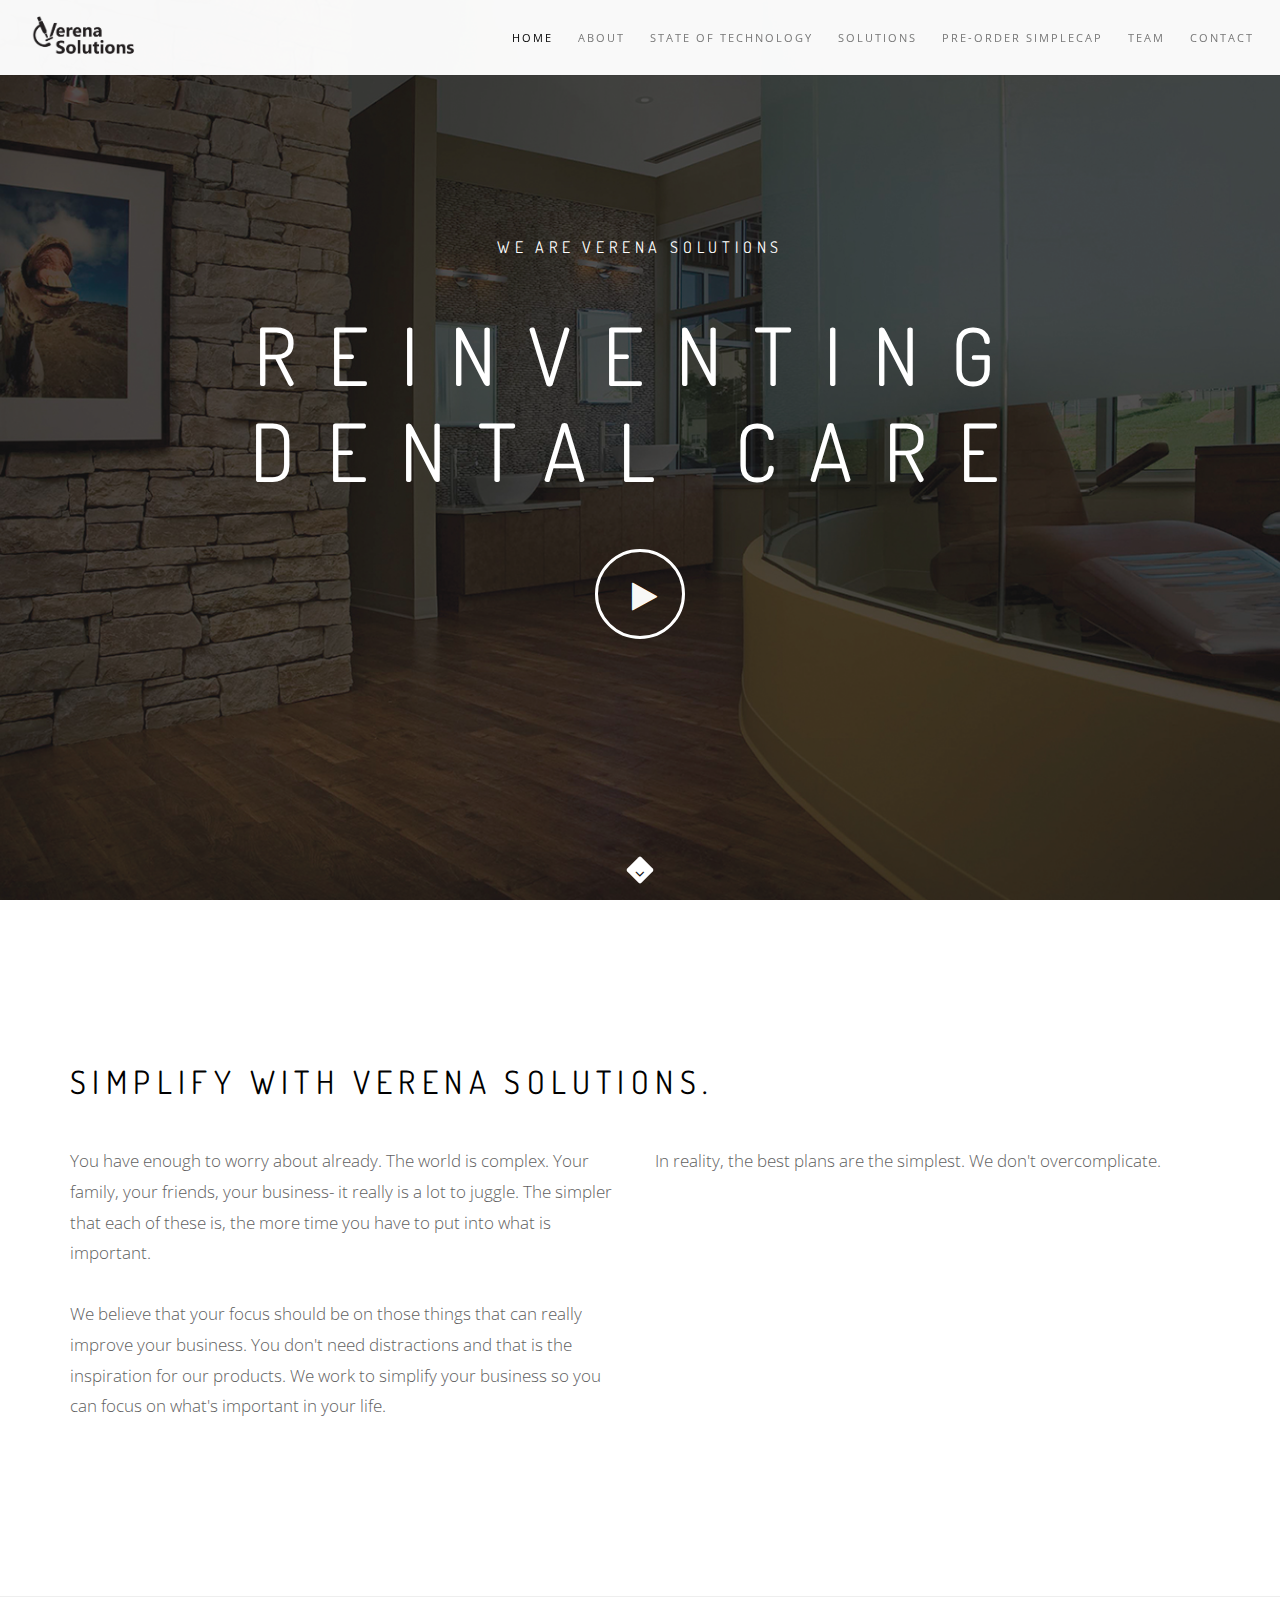
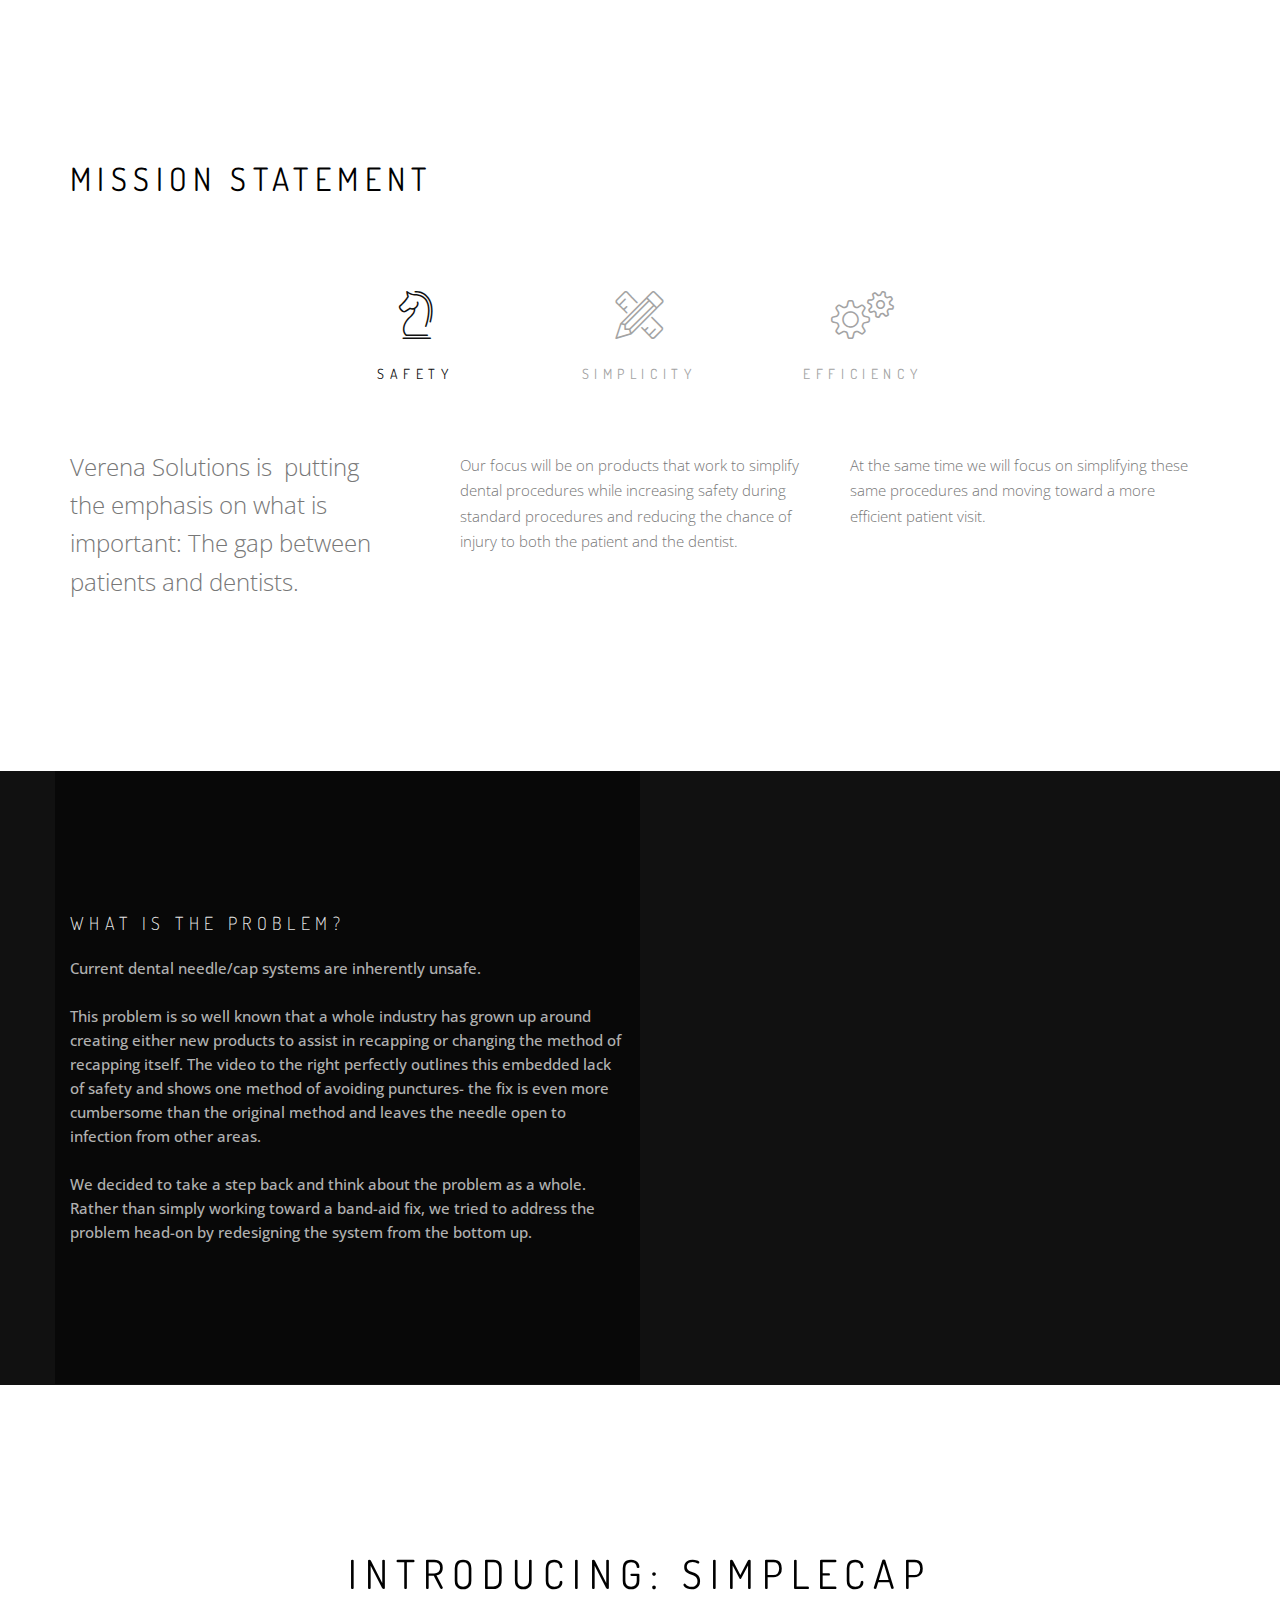
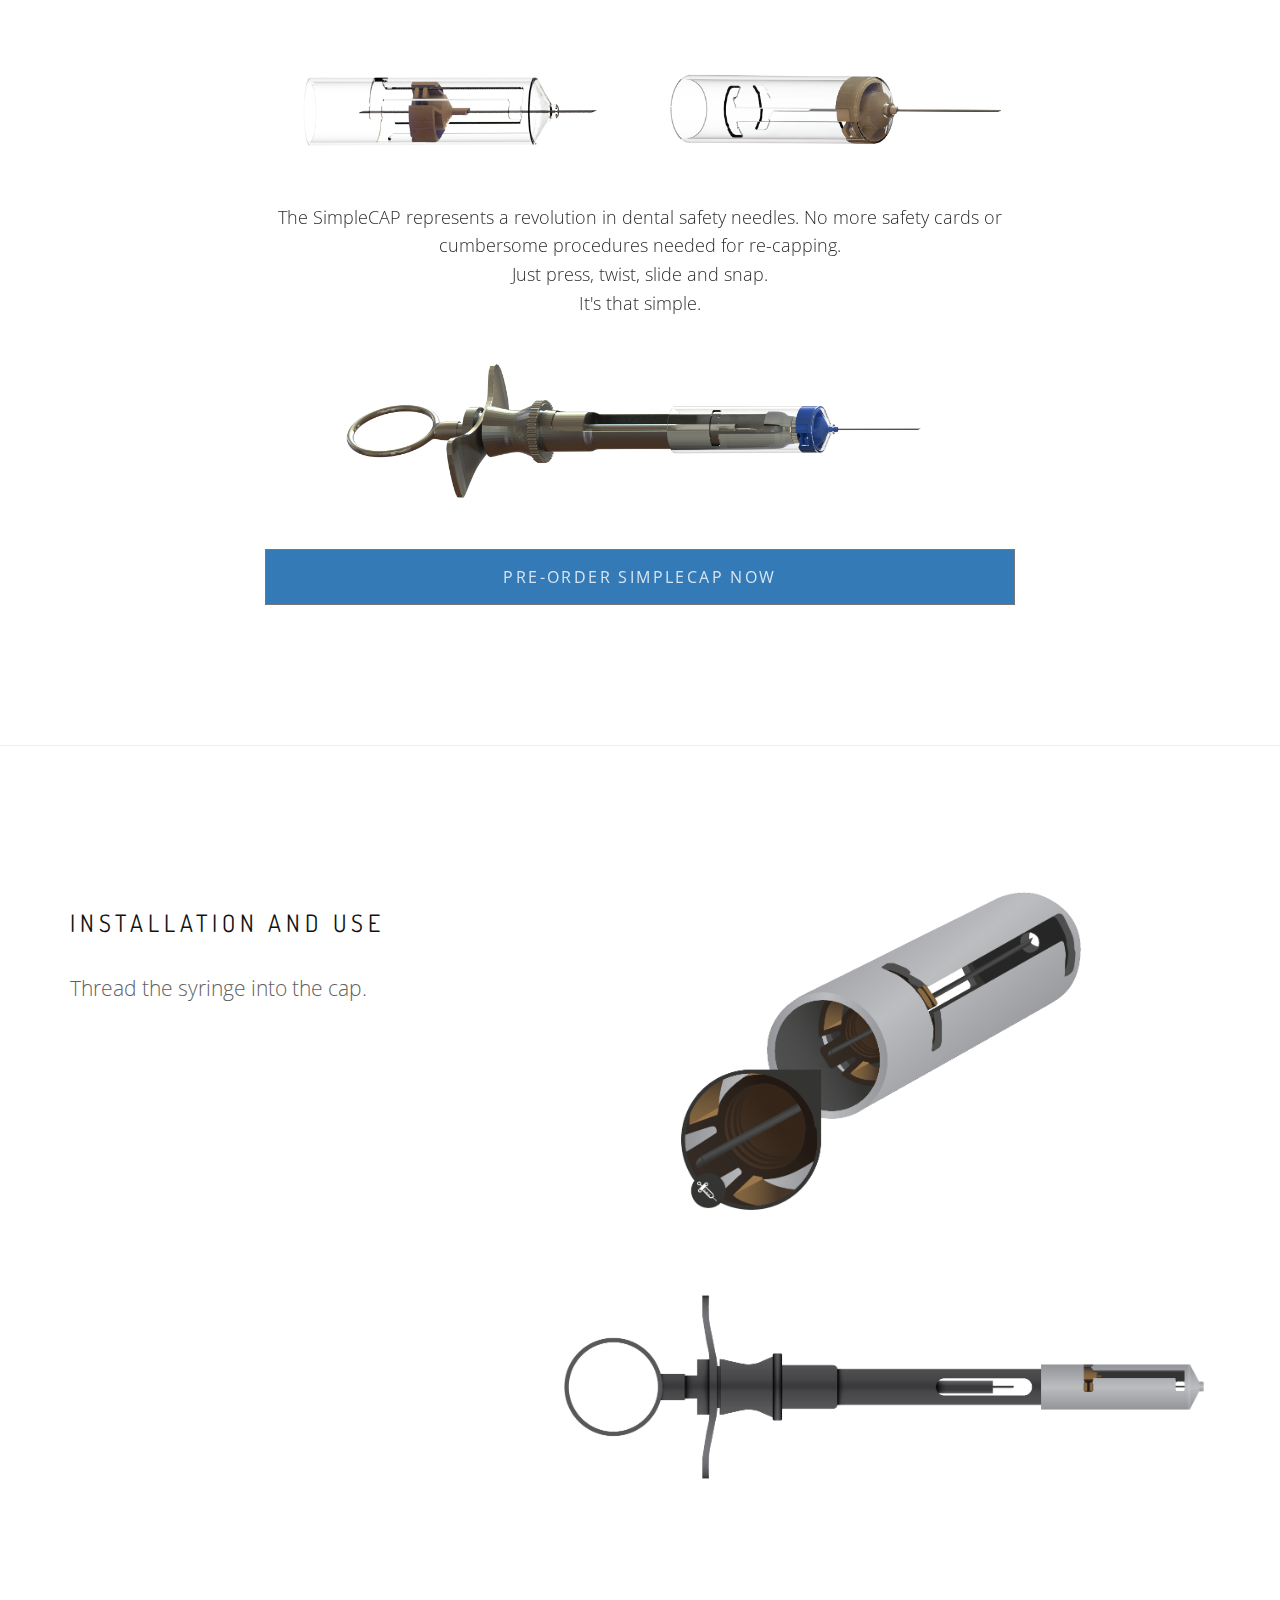
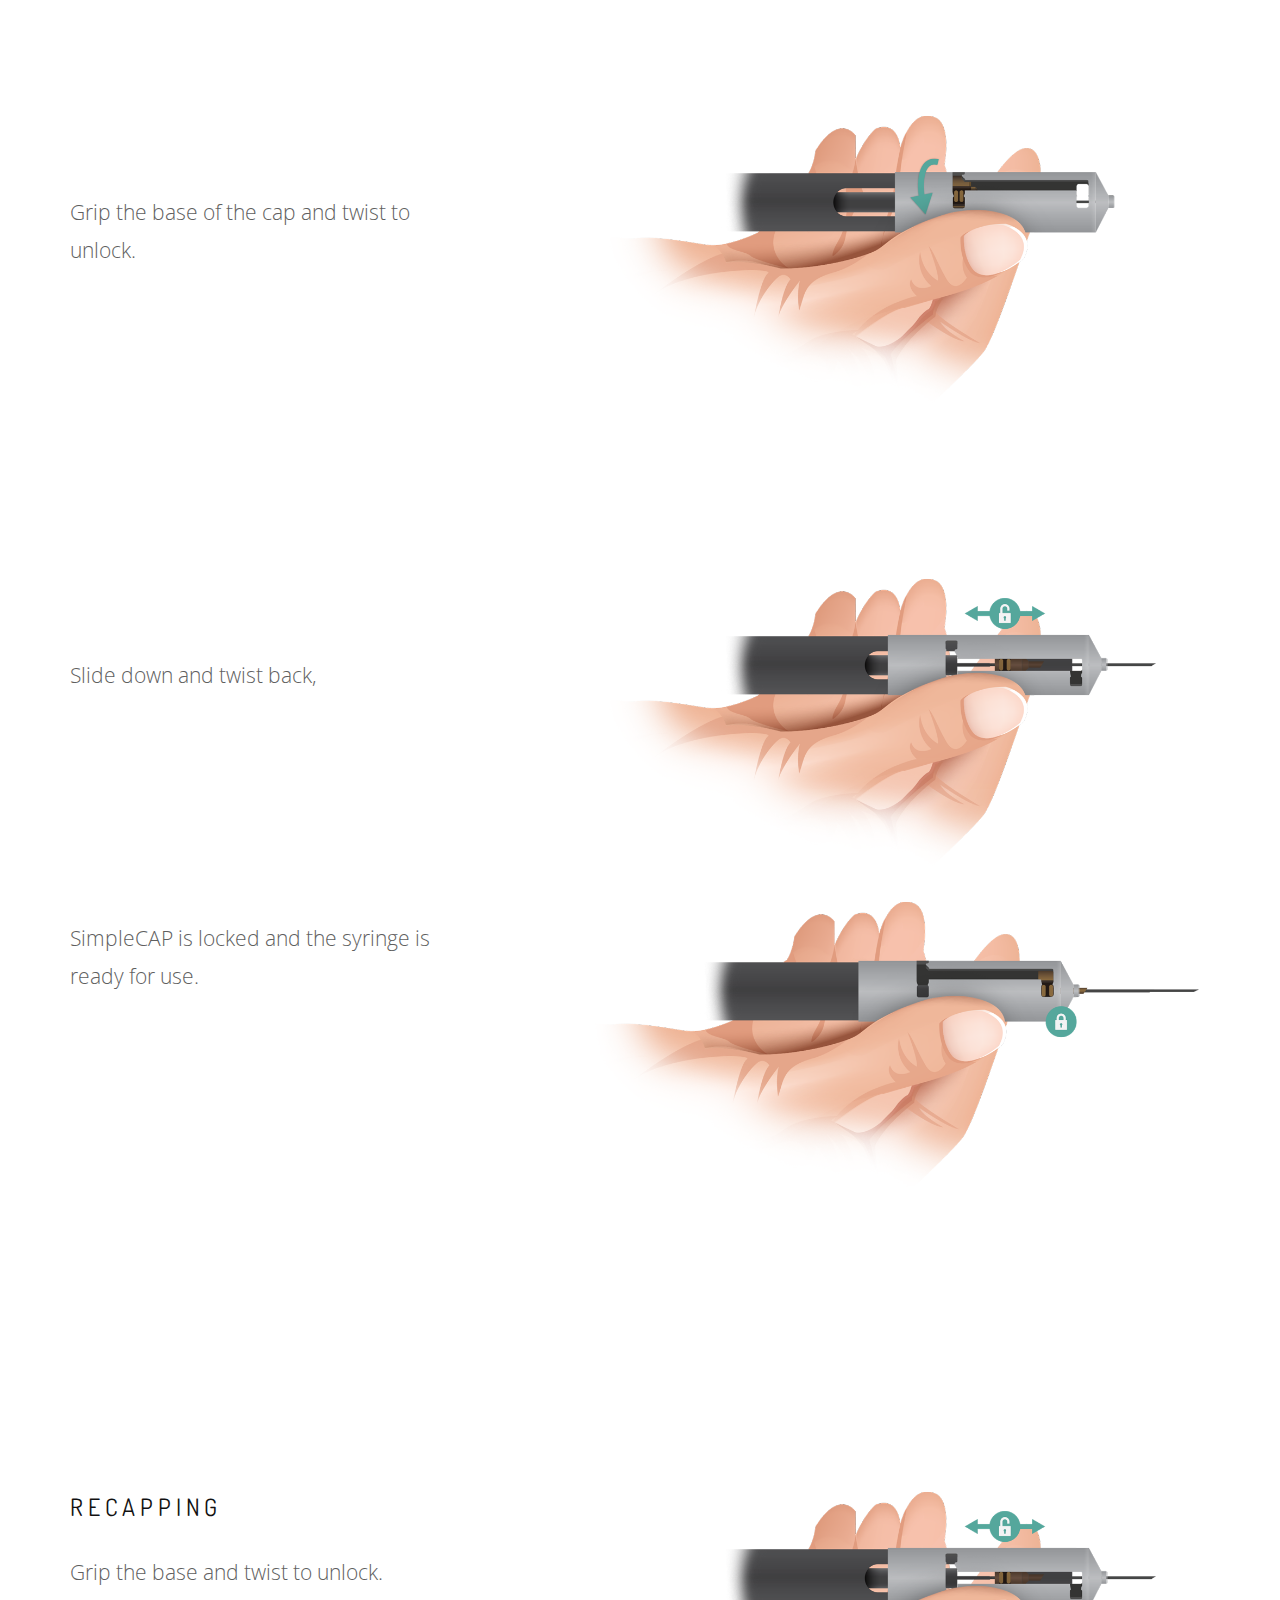
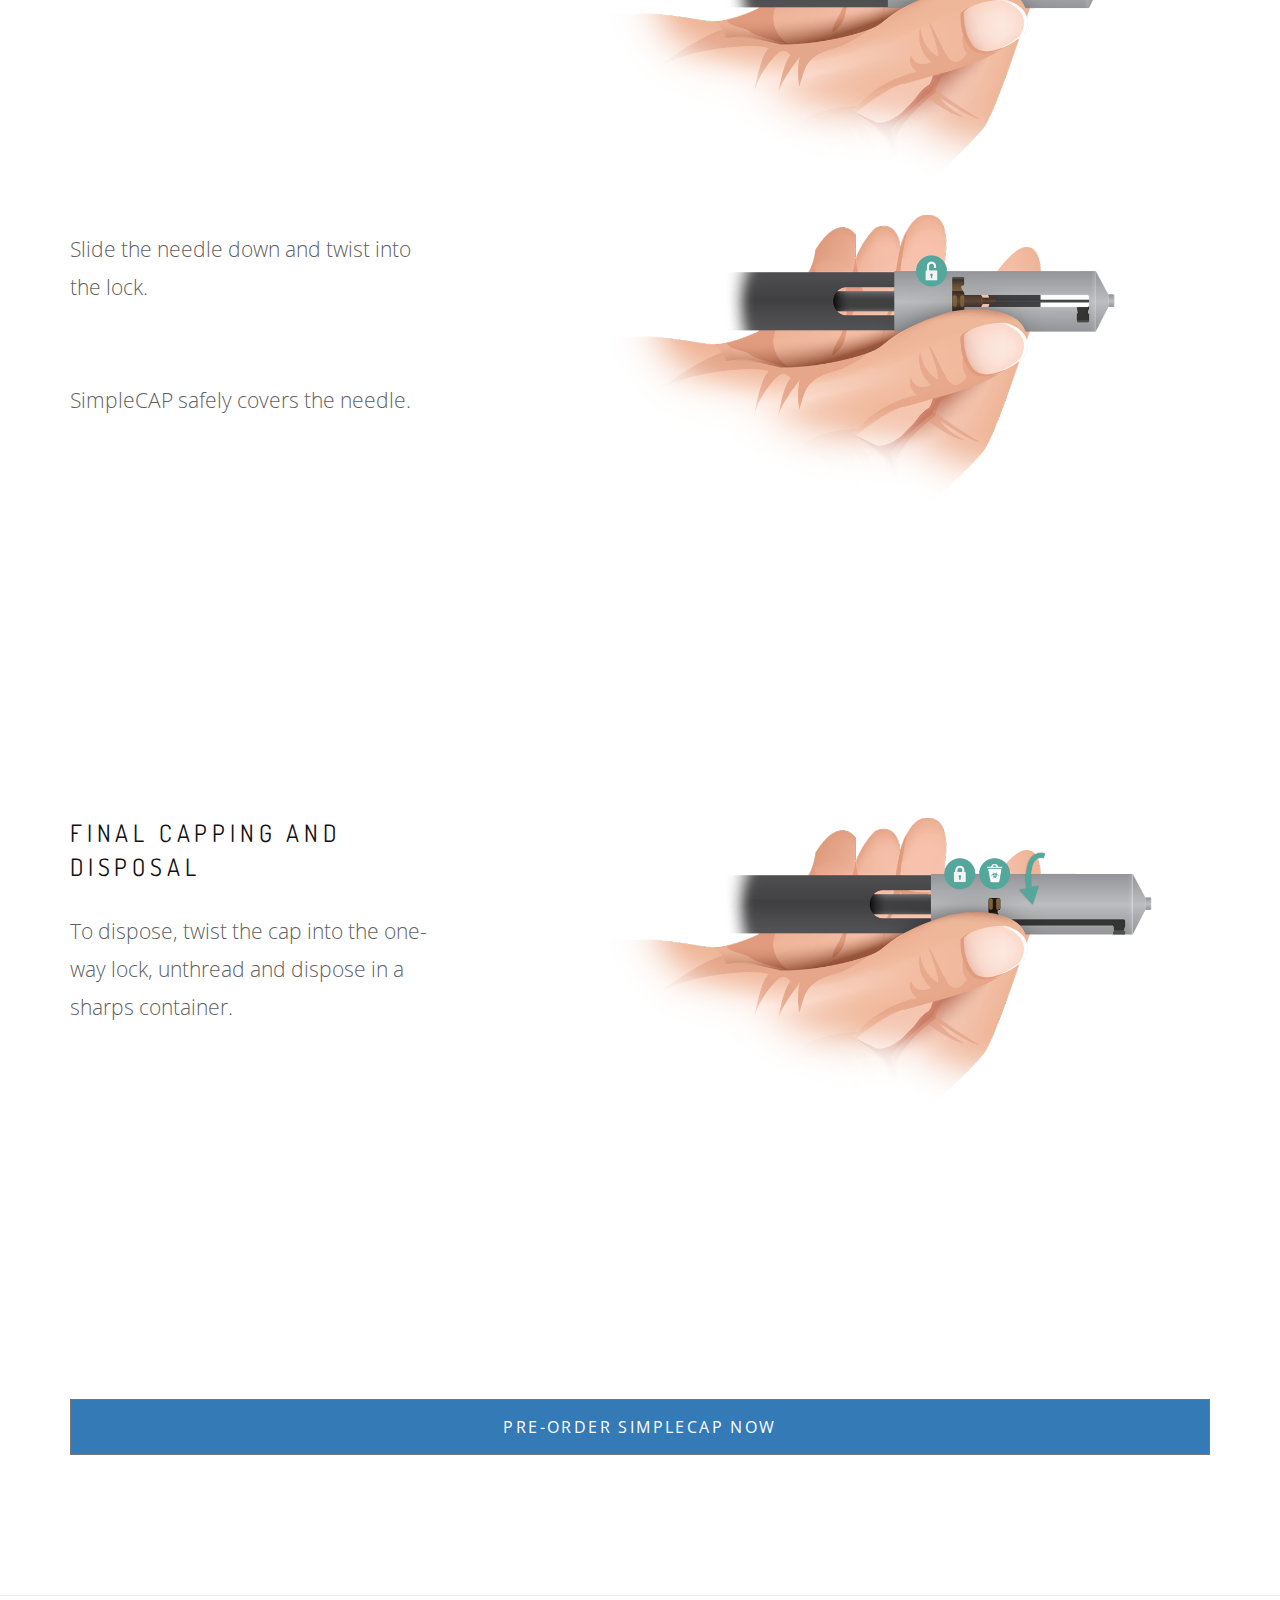
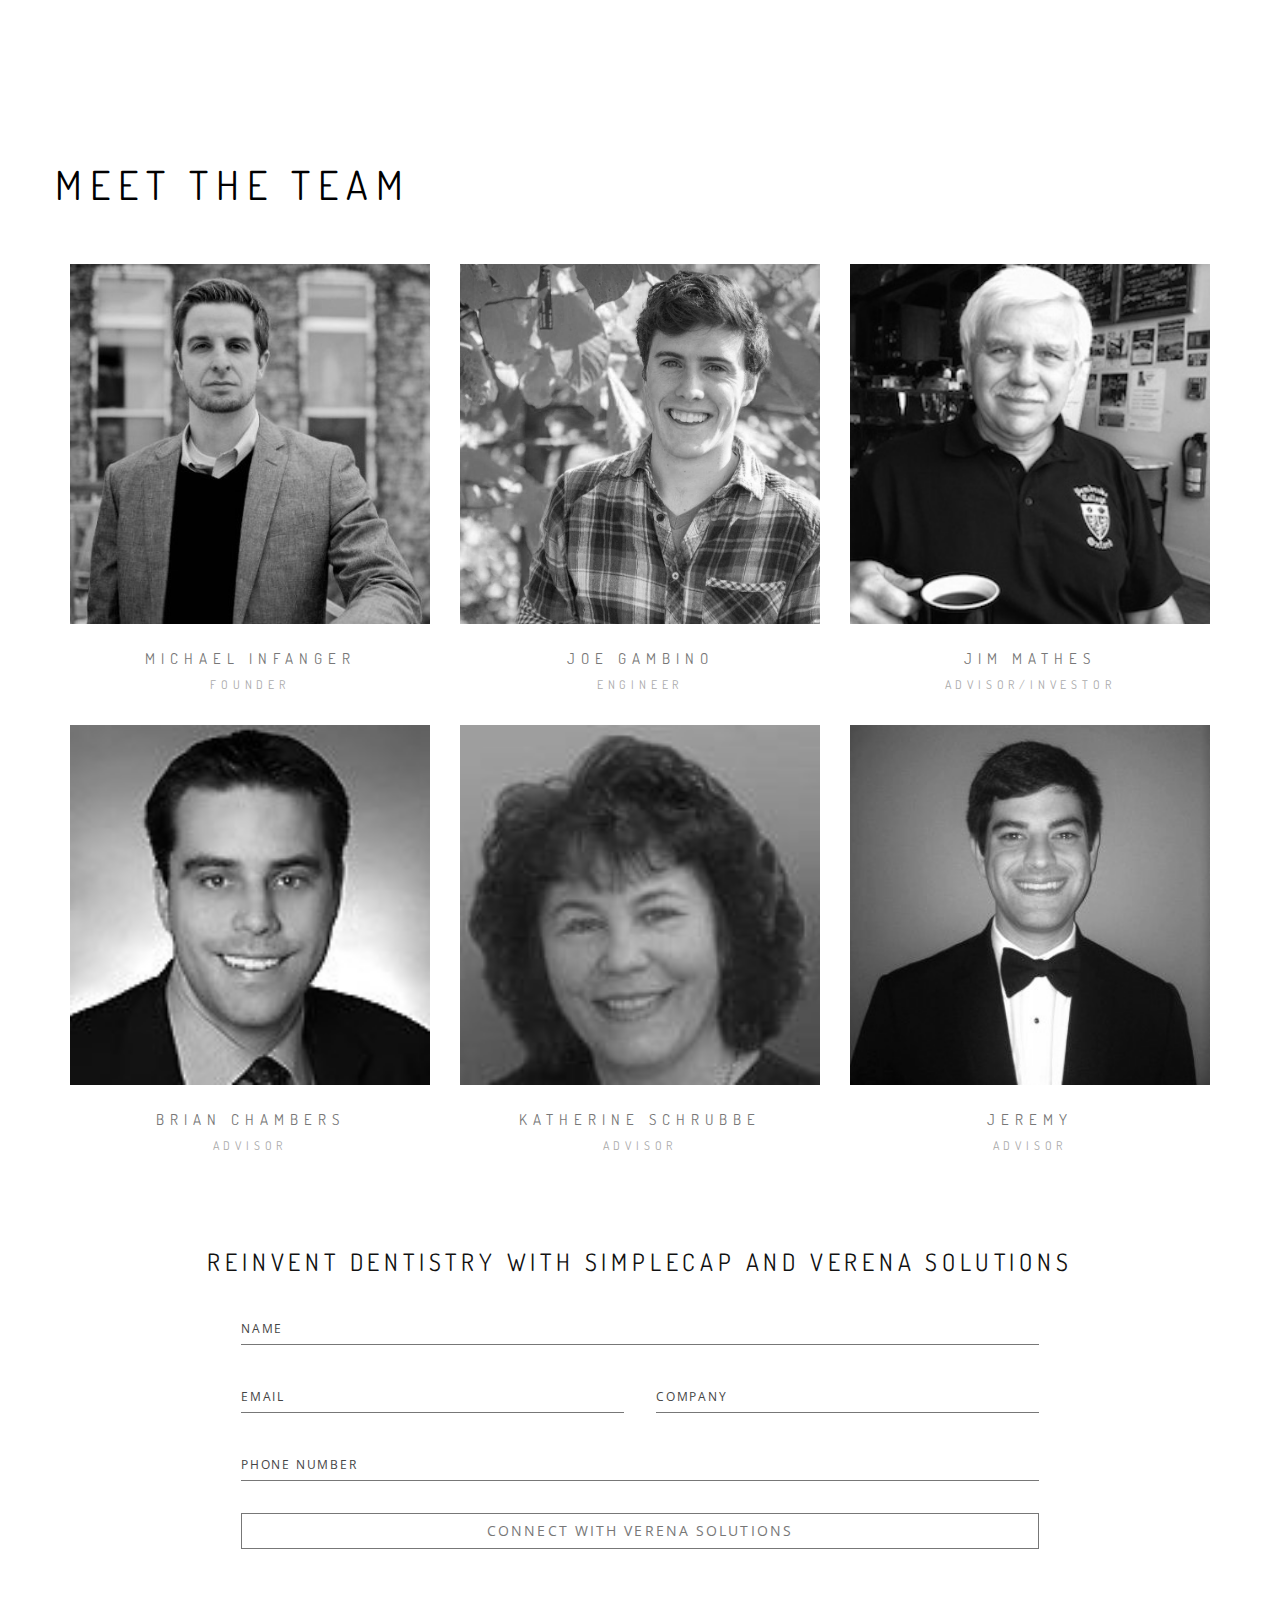
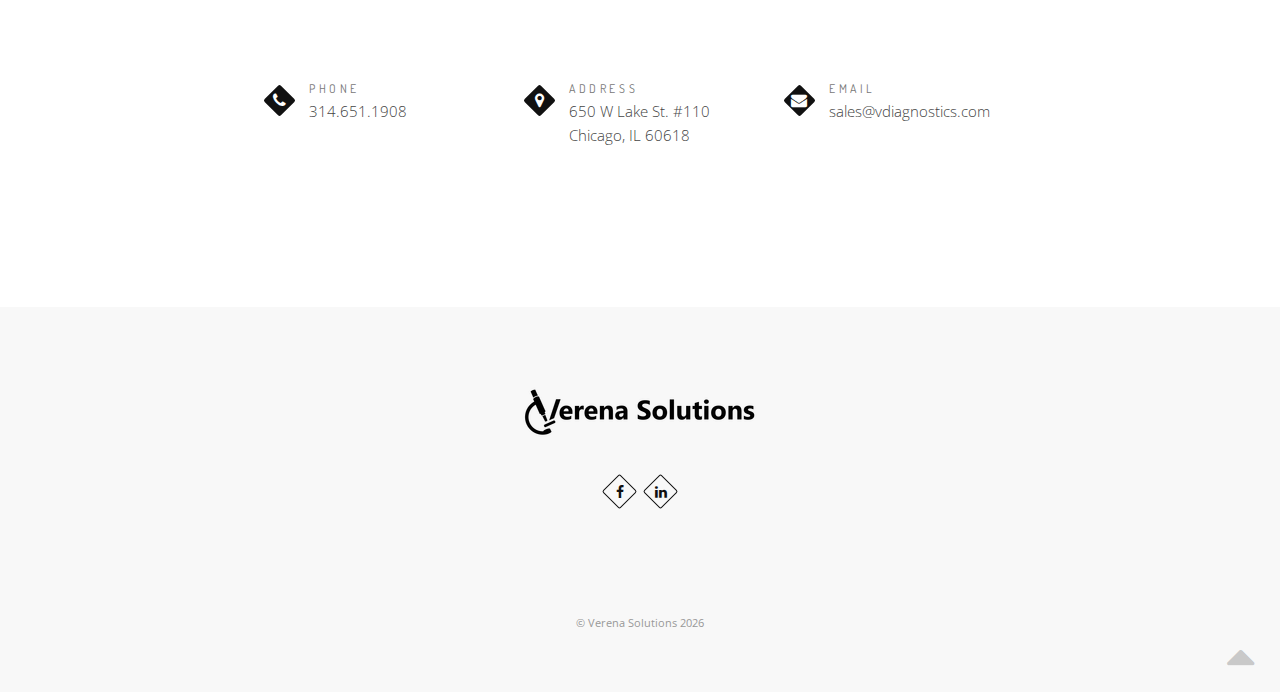
==== commit 0d4643e0: "These are the hmtl and css changes for the new images and dividers" ====
--- a/httpdocs/index.html
+++ b/httpdocs/index.html
@@ -432,8 +432,7 @@
                         </div>
                         <div class="col-md-7 col-lg-offset-1">
                             <div class="work-full-media mt-0 white-shadow">
-                                <img style="width:64%;"
-                                     src="images/products/simplecap/3_TURN_TO_MIDDLE.png"alt="" />
+                                <img src="images/products/simplecap/ILLUSTRATION_WITH_HAND_UNLOCKING.png"alt="" />
                             </div>
                         </div>
                      </div>
@@ -451,8 +450,7 @@
 
                         <div class="col-md-7 col-lg-offset-1">
                             <div class="work-full-media mt-0 white-shadow">
-                                <img style="width:79%;"
-                                     src="images/products/simplecap/4_SLIDE.png"alt="" />
+                                <img src="images/products/simplecap/ILLUSTRATION_WITH_HAND_SLIDING.png"alt="" />
                             </div>
                         </div>
                     </div>
@@ -469,7 +467,7 @@
                         <div class="col-md-7 col-lg-offset-1">
                             <div class="work-full-media mt-0 white-shadow">
                                 <img
-                                     src="images/products/simplecap/5_EXTENDED_LOCKED.png"alt="" />
+                                     src="images/products/simplecap/ILLUSTRATION_WITH_HAND_LOCKED_OPEN.png"alt="" />
                             </div>
                         </div>
                     </div>
@@ -495,8 +493,7 @@
 
                         <div class="col-md-7 col-lg-offset-1">
                             <div class="work-full-media mt-0 white-shadow">
-                                <img style="width:79%;"
-                                     src="images/products/simplecap/4_SLIDE.png"alt="" />
+                                <img src="images/products/simplecap/ILLUSTRATION_WITH_HAND_SLIDING.png"alt="" />
                             </div>
                         </div>
                     </div>
@@ -505,28 +502,21 @@
                         <div class="col-md-5 col-lg-4 ">
                             <div class="text">
                                 <p class="demo">
+<br/>
                                     Slide the needle down and twist into the lock. <br/>
+<br/>
+<br/>
+                                    SimpleCAP safely covers the needle.
                                 </p>
                             </div>
                         </div>
 
                         <div class="col-md-7 col-lg-offset-1">
                             <div class="work-full-media mt-0 white-shadow">
-                                <img style="width:64%;"
-                                     src="images/products/simplecap/1_First-Position.png"alt="" />
-                            </div>
-                        </div>
-                    </div>
-
-                    <div class="row">
-                        <div class="col-md-5 col-lg-4  mt-40">
-                            <div class="text">
-                                <p class="demo">
-                                    SimpleCAP safely covers the needle.
-                                </p>
-                            </div>
-                        </div>
-                     </div>
+                                <img src="images/products/simplecap/ILLUSTRATION_WITH_HAND_UNLOCKING_2.png"alt="" />
+                            </div>
+                        </div>
+                    </div>
                 </div>
             </section>
             <!-- End Section -->
@@ -547,8 +537,7 @@
 
                         <div class="col-md-7 col-lg-offset-1">
                             <div class="work-full-media mt-0 white-shadow">
-                                <img style="width:64%;"
-                                     src="images/products/simplecap/6_FINAL_LOCKED_BIO.png"alt="" />
+                                <img src="images/products/simplecap/ILLUSTRATION_WITH_HAND_LOCKED_CLOSED.png"alt="" />
                             </div>
                         </div>
                      </div>
@@ -896,4 +885,4 @@
         <script type="text/javascript" src="js/google-analytics.js"></script>
 
     </body>
-</html>+</html>
--- a/httpdocs/css/style.css
+++ b/httpdocs/css/style.css
@@ -5,7 +5,7 @@
 Project:    Rhythm
 Version:    1.6
 Last change:    Line 925
-Primary use:    MultiPurpose Template  
+Primary use:    MultiPurpose Template
 -------------------------------------------------------------------*/
 
 @import "font-awesome.min.css";
@@ -97,7 +97,7 @@
 /* ==============================
    Common styles
    ============================== */
-  
+
 .align-center{ text-align:center !important; }
 .align-left{ text-align:left !important;}
 .align-right{ text-align:right !important; }
@@ -110,9 +110,9 @@
 .black{ color: #000 !important; }
 .color{ color: #e41919 !important; }
 .stick-fixed{
-	position: fixed !important;
-	top: 0;
-	left: 0;
+  position: fixed !important;
+  top: 0;
+  left: 0;
 }
 
 @media (min-width: 992px) {
@@ -128,22 +128,22 @@
 }
 
 ::-moz-selection{ color: #fff; background:#000; }
-::-webkit-selection{ color: #fff;	background:#000; }
-::selection{ color: #fff;	background:#000; }
+::-webkit-selection{ color: #fff; background:#000; }
+::selection{ color: #fff; background:#000; }
 
 .animate, .animate *{
-	-webkit-transition: all 0.27s cubic-bezier(0.000, 0.000, 0.580, 1.000);  
-    -moz-transition: all 0.27s cubic-bezier(0.000, 0.000, 0.580, 1.000); 
+  -webkit-transition: all 0.27s cubic-bezier(0.000, 0.000, 0.580, 1.000);
+    -moz-transition: all 0.27s cubic-bezier(0.000, 0.000, 0.580, 1.000);
     -o-transition: all 0.27s cubic-bezier(0.000, 0.000, 0.580, 1.000);
-    -ms-transition: all 0.27s cubic-bezier(0.000, 0.000, 0.580, 1.000); 
+    -ms-transition: all 0.27s cubic-bezier(0.000, 0.000, 0.580, 1.000);
     transition: all 0.27s cubic-bezier(0.000, 0.000, 0.580, 1.000);
 }
 .no-animate, .no-animate *{
-	-webkit-transition: 0 none !important;  
-    -moz-transition: 0 none !important;  
-	 -ms-transition: 0 none !important;
-    -o-transition: 0 none !important;    
-    transition:0 none !important;  
+  -webkit-transition: 0 none !important;
+    -moz-transition: 0 none !important;
+   -ms-transition: 0 none !important;
+    -o-transition: 0 none !important;
+    transition:0 none !important;
 }
 
 .shadow{
@@ -169,50 +169,50 @@
 }
 
 html{
-	overflow-y: scroll;
+  overflow-y: scroll;
     -ms-overflow-style: scrollbar;
 }
 html, body{
-	height: 100%;
-	-webkit-font-smoothing: antialiased;
+  height: 100%;
+  -webkit-font-smoothing: antialiased;
 }
 .page{
-	overflow: hidden;
+  overflow: hidden;
 }
 
 .body-masked{
-	display: none;
-	width: 100%;
-	height: 100%;
-	position: fixed;
-	top: 0;
-	left: 0;
-	background: #fff url(../images/loader.gif) no-repeat center center;
-	z-index: 100000;	
+  display: none;
+  width: 100%;
+  height: 100%;
+  position: fixed;
+  top: 0;
+  left: 0;
+  background: #fff url(../images/loader.gif) no-repeat center center;
+  z-index: 100000;
 }
 
 .mask-delay{
-	-webkit-animation-delay: 0.75s;
-	-moz-animation-delay: 0.75s;
-	animation-delay: 0.75s;
+  -webkit-animation-delay: 0.75s;
+  -moz-animation-delay: 0.75s;
+  animation-delay: 0.75s;
 }
 .mask-speed{
-	-webkit-animation-duration: 0.25s !important;
-	-moz-animation-duration: 0.25s !important;
-	animation-duration: 0.25s !important;
-} 
+  -webkit-animation-duration: 0.25s !important;
+  -moz-animation-duration: 0.25s !important;
+  animation-duration: 0.25s !important;
+}
 iframe{
     border: none;
 }
 a, b, div, ul, li{
-	-webkit-tap-highlight-color: rgba(0,0,0,0); 
-	-webkit-tap-highlight-color: transparent; 
-	-moz-outline-: none;
+  -webkit-tap-highlight-color: rgba(0,0,0,0);
+  -webkit-tap-highlight-color: transparent;
+  -moz-outline-: none;
 }
 a:focus,
 a:active{
-	-moz-outline: none;
-	outline: none;
+  -moz-outline: none;
+  outline: none;
 }
 img:not([draggable]), embed, object, video {
     max-width: 100%;
@@ -226,14 +226,14 @@
 
 
 .page-loader{
- 	display:block;
-	width: 100%;
-	height: 100%;
-	position: fixed;
-	top: 0;
-	left: 0;
-	background: #fefefe;
-	z-index: 100000;	
+  display:block;
+  width: 100%;
+  height: 100%;
+  position: fixed;
+  top: 0;
+  left: 0;
+  background: #fefefe;
+  z-index: 100000;
 }
 
 .loader{
@@ -249,17 +249,17 @@
   border-right: 1px solid rgba(0,0,0, 0.08);
   border-bottom: 1px solid rgba(0,0,0, 0.08);
   border-left: 1px solid rgba(0,0,0, 0.5);
-  
+
   -webkit-border-radius: 50%;
   -moz-border-radius: 50%;
   border-radius: 50%;
-  
+
    -webkit-animation: spinner 700ms infinite linear;
    -moz-animation: spinner 700ms infinite linear;
    -ms-animation: spinner 700ms infinite linear;
    -o-animation: spinner 700ms infinite linear;
    animation: spinner 700ms infinite linear;
-  
+
   z-index: 100001;
 }
 
@@ -342,39 +342,39 @@
    ============================== */
 
 body{
-	color: #111;
-	font-size: 16px;
-	font-family: "Open Sans", arial, sans-serif;
-	line-height: 1.6;	
-	-webkit-font-smoothing: antialiased;
+  color: #111;
+  font-size: 16px;
+  font-family: "Open Sans", arial, sans-serif;
+  line-height: 1.6;
+  -webkit-font-smoothing: antialiased;
 }
 
 a{
-	color: #111;
-	text-decoration: underline;
+  color: #111;
+  text-decoration: underline;
 }
 a:hover{
-	color: #888;
-	text-decoration: underline;
+  color: #888;
+  text-decoration: underline;
 }
 
 h1,h2,h3,h4,h5,h6{
     margin-bottom: 1.3em;
-	line-height: 1.4;
-	font-weight: 400;
-   
+  line-height: 1.4;
+  font-weight: 400;
+
 }
 h1{
-	font-size: 32px;
+  font-size: 32px;
 }
 h2{
-	font-size: 28px;
+  font-size: 28px;
 }
 h6{
     font-weight: 700;
 }
 p{
-	margin: 0 0 2em 0;
+  margin: 0 0 2em 0;
 }
 p.demo{
   font-size: 21px;
@@ -384,40 +384,40 @@
     margin: 0 0 1.5em 0;
 }
 blockquote{
-	margin: 3em 0 3em 0;
+  margin: 3em 0 3em 0;
     padding: 0;
-	border: none;
-	background: none;
+  border: none;
+  background: none;
     font-style: normal;
-	line-height: 1.7;
-	color: #777;
+  line-height: 1.7;
+  color: #777;
 }
 blockquote p{
-	margin-bottom: 1em;
-	font-size: 24px;
+  margin-bottom: 1em;
+  font-size: 24px;
     font-weight: 300;
-	font-style: normal;
-	line-height: 1.6;
-}
-blockquote footer{    
-	font-size: 11px;
+  font-style: normal;
+  line-height: 1.6;
+}
+blockquote footer{
+  font-size: 11px;
     font-weight: 400;
     text-transform: uppercase;
     letter-spacing: 2px;
 }
 dl dt{
-	margin-bottom: 5px;
+  margin-bottom: 5px;
 }
 dl dd{
-	margin-bottom: 15px;
+  margin-bottom: 15px;
 }
 pre{
-	background-color: #f9f9f9;
-	border-color: #ddd;
+  background-color: #f9f9f9;
+  border-color: #ddd;
 
 }
 hr{
-	background-color: rgba(255,255,255, .08);
+  background-color: rgba(255,255,255, .08);
 }
 hr.white{
     border-color: rgba(255,255,255, .35);
@@ -428,8 +428,8 @@
     background: rgba(0,0,0, .85);
 }
 .uppercase{
-	text-transform: uppercase;
-	letter-spacing: 1px;
+  text-transform: uppercase;
+  letter-spacing: 1px;
 }
 .font-alt{
     font-family: Dosis, arial, sans-serif;
@@ -437,12 +437,12 @@
     letter-spacing: 0.2em;
 }
 .serif{
-	font-family: "Times New Roman", Times, serif;
-	font-style: italic;
+  font-family: "Times New Roman", Times, serif;
+  font-style: italic;
     font-weight: normal;
 }
 .normal{
-	font-weight: normal;
+  font-weight: normal;
 }
 .strong{
     font-weight: 700 !important;
@@ -452,11 +452,11 @@
     font-size: 140%;
     line-height: 1.6;
 }
-.text{		
-	font-size: 17px;
-	font-weight: 300;
-	color: #5f5f5f;
-	line-height: 1.8;
+.text{
+  font-size: 17px;
+  font-weight: 300;
+  color: #5f5f5f;
+  line-height: 1.8;
 }
 .text h1,
 .text h2,
@@ -464,34 +464,34 @@
 .text h4,
 .text h5,
 .text h6{
-	color: #111;
+  color: #111;
 }
 
 
 .big-icon{
-	display: block;
-	width: 90px;
-	height: 90px;
-	margin: 0 auto 20px;
-	border: 3px solid #fff;
-	text-align: center;
-	line-height: 88px;
-	font-size: 32px;
-	color: rgba(255,255,255, .97);
-	
-	-webkit-border-radius: 50%;
-	-moz-border-radius: 50%;
-	border-radius: 50%;
-	
-	-webkit-transition: all 0.27s cubic-bezier(0.000, 0.000, 0.580, 1.000);  
-    -moz-transition: all 0.27s cubic-bezier(0.000, 0.000, 0.580, 1.000); 
+  display: block;
+  width: 90px;
+  height: 90px;
+  margin: 0 auto 20px;
+  border: 3px solid #fff;
+  text-align: center;
+  line-height: 88px;
+  font-size: 32px;
+  color: rgba(255,255,255, .97);
+
+  -webkit-border-radius: 50%;
+  -moz-border-radius: 50%;
+  border-radius: 50%;
+
+  -webkit-transition: all 0.27s cubic-bezier(0.000, 0.000, 0.580, 1.000);
+    -moz-transition: all 0.27s cubic-bezier(0.000, 0.000, 0.580, 1.000);
     -o-transition: all 0.27s cubic-bezier(0.000, 0.000, 0.580, 1.000);
-    -ms-transition: all 0.27s cubic-bezier(0.000, 0.000, 0.580, 1.000); 
+    -ms-transition: all 0.27s cubic-bezier(0.000, 0.000, 0.580, 1.000);
     transition: all 0.27s cubic-bezier(0.000, 0.000, 0.580, 1.000);
 }
 .big-icon .fa-play{
-	position: relative;
-	left: 4px;
+  position: relative;
+  left: 4px;
 }
 .big-icon.big-icon-rs{
     border: none;
@@ -501,58 +501,58 @@
 }
 
 .big-icon-link{
-	display: inline-block;
-	text-decoration: none;
+  display: inline-block;
+  text-decoration: none;
 }
 .big-icon-link:hover{
     border-color: transparent !important;
 }
 .big-icon-link:hover .big-icon{
-	border-color: #fff;
-	color: #fff;
-	
-	-webkit-transition: 0 none !important;  
-    -moz-transition: 0 none !important;  
-	 -ms-transition: 0 none !important;
-    -o-transition: 0 none !important;    
-    transition:0 none !important;  
+  border-color: #fff;
+  color: #fff;
+
+  -webkit-transition: 0 none !important;
+    -moz-transition: 0 none !important;
+   -ms-transition: 0 none !important;
+    -o-transition: 0 none !important;
+    transition:0 none !important;
 }
 .big-icon-link:active .big-icon{
-	-webkit-transform: scale(0.99);
-	-moz-transform: scale(0.99);
-	-o-transform: scale(0.99);
-	-ms-transform: scale(0.99);
-	transform: scale(0.99);
+  -webkit-transform: scale(0.99);
+  -moz-transform: scale(0.99);
+  -o-transform: scale(0.99);
+  -ms-transform: scale(0.99);
+  transform: scale(0.99);
 }
 
 .wide-heading{
-	display: block;
-	margin-bottom: 10px;
-	font-size: 48px;
-	font-weight: 400;
-	letter-spacing: 0.4em;	
-	text-align: center;
-	text-transform: uppercase;
-	opacity: .9;
-	
-	-webkit-transition: all 0.27s cubic-bezier(0.000, 0.000, 0.580, 1.000);  
-    -moz-transition: all 0.27s cubic-bezier(0.000, 0.000, 0.580, 1.000); 
+  display: block;
+  margin-bottom: 10px;
+  font-size: 48px;
+  font-weight: 400;
+  letter-spacing: 0.4em;
+  text-align: center;
+  text-transform: uppercase;
+  opacity: .9;
+
+  -webkit-transition: all 0.27s cubic-bezier(0.000, 0.000, 0.580, 1.000);
+    -moz-transition: all 0.27s cubic-bezier(0.000, 0.000, 0.580, 1.000);
     -o-transition: all 0.27s cubic-bezier(0.000, 0.000, 0.580, 1.000);
-    -ms-transition: all 0.27s cubic-bezier(0.000, 0.000, 0.580, 1.000); 
+    -ms-transition: all 0.27s cubic-bezier(0.000, 0.000, 0.580, 1.000);
     transition: all 0.27s cubic-bezier(0.000, 0.000, 0.580, 1.000);
 }
 
 .big-icon-link:hover,
 .big-icon-link:hover .wide-heading{
-	color: #fff;
-	text-decoration: none;
+  color: #fff;
+  text-decoration: none;
 }
 .sub-heading{
-	font-size: 16px;
-	font-style: italic;
-	text-align: center;
-	line-height: 1.3;
-	color: rgba(255,255,255, .75);
+  font-size: 16px;
+  font-style: italic;
+  text-align: center;
+  line-height: 1.3;
+  color: rgba(255,255,255, .75);
 }
 
 .big-icon.black{
@@ -568,11 +568,11 @@
 }
 .big-icon-link.black:hover,
 .big-icon-link:hover .wide-heading.black{
-	color: #000;
-	text-decoration: none;
+  color: #000;
+  text-decoration: none;
 }
 .sub-heading.black{
-	color: rgba(0,0,0, .75);
+  color: rgba(0,0,0, .75);
 }
 
 
@@ -580,186 +580,186 @@
 /* ==============================
    Buttons
    ============================== */
-  
+
 .btn-mod,
 a.btn-mod{
     -webkit-box-sizing: border-box;
-	-moz-box-sizing: border-box;
-	box-sizing: border-box;
-	padding: 4px 13px;
-  	color: #fff;
-  	background: rgba(34,34,34, .9);
-	border: 2px solid transparent;
-	font-size: 11px;
-	font-weight: 400;
-	text-transform: uppercase;
-	text-decoration: none;
-	letter-spacing: 2px;
-    
-	-webkit-border-radius: 0;
-	-moz-border-radius: 0;
-	border-radius: 0;
-	
-	-webkit-transition: all 0.2s cubic-bezier(0.000, 0.000, 0.580, 1.000);  
-    -moz-transition: all 0.2s cubic-bezier(0.000, 0.000, 0.580, 1.000); 
+  -moz-box-sizing: border-box;
+  box-sizing: border-box;
+  padding: 4px 13px;
+    color: #fff;
+    background: rgba(34,34,34, .9);
+  border: 2px solid transparent;
+  font-size: 11px;
+  font-weight: 400;
+  text-transform: uppercase;
+  text-decoration: none;
+  letter-spacing: 2px;
+
+  -webkit-border-radius: 0;
+  -moz-border-radius: 0;
+  border-radius: 0;
+
+  -webkit-transition: all 0.2s cubic-bezier(0.000, 0.000, 0.580, 1.000);
+    -moz-transition: all 0.2s cubic-bezier(0.000, 0.000, 0.580, 1.000);
     -o-transition: all 0.2s cubic-bezier(0.000, 0.000, 0.580, 1.000);
-    -ms-transition: all 0.2s cubic-bezier(0.000, 0.000, 0.580, 1.000); 
+    -ms-transition: all 0.2s cubic-bezier(0.000, 0.000, 0.580, 1.000);
     transition: all 0.2s cubic-bezier(0.000, 0.000, 0.580, 1.000);
 }
 .btn-mod:hover,
 .btn-mod:focus,
 a.btn-mod:hover,
 a.btn-mod:focus{
-	font-weight: 400;
-	color: rgba(255,255,255, .85);
-  	background: rgba(0,0,0, .7);
-	text-decoration: none;
+  font-weight: 400;
+  color: rgba(255,255,255, .85);
+    background: rgba(0,0,0, .7);
+  text-decoration: none;
     outline: none;
 }
 .btn-mod:active{
-	cursor: pointer !important;
+  cursor: pointer !important;
 }
 
 .btn-mod.btn-small{
-  	padding: 6px 17px;
-	font-size: 11px;
+    padding: 6px 17px;
+  font-size: 11px;
     letter-spacing: 1px;
-} 
+}
 .btn-mod.btn-medium{
-  	padding: 8px 37px;
-	font-size: 12px;
-} 
+    padding: 8px 37px;
+  font-size: 12px;
+}
 .btn-mod.btn-large{
-  	padding: 12px 45px;
-	font-size: 13px;
-} 
+    padding: 12px 45px;
+  font-size: 13px;
+}
 
 .btn-mod.btn-glass{
-  	color: rgba(255,255,255, .75);
-  	background: rgba(0,0,0, .40);
+    color: rgba(255,255,255, .75);
+    background: rgba(0,0,0, .40);
 }
 .btn-mod.btn-glass:hover,
 .btn-mod.btn-glass:focus{
-  	color: rgba(255,255,255, 1);
-  	background: rgba(0,0,0, 1);
+    color: rgba(255,255,255, 1);
+    background: rgba(0,0,0, 1);
 }
 
 .btn-mod.btn-border{
-  	color: #151515;
-	border: 2px solid #151515;
-  	background: transparent;
+    color: #151515;
+  border: 2px solid #151515;
+    background: transparent;
 }
 .btn-mod.btn-border:hover,
 .btn-mod.btn-border:focus{
-  	color: #fff;
-	border-color: transparent;
-  	background: #000;
+    color: #fff;
+  border-color: transparent;
+    background: #000;
 }
 
 .btn-mod.btn-border-c{
-  	color: #e41919;
-	border: 2px solid #e41919;
-  	background: transparent;
+    color: #e41919;
+  border: 2px solid #e41919;
+    background: transparent;
 }
 .btn-mod.btn-border-c:hover,
 .btn-mod.btn-border-c:focus{
-  	color: #fff;
-	border-color: transparent;
-  	background: #e41919;
+    color: #fff;
+  border-color: transparent;
+    background: #e41919;
 }
 
 .btn-mod.btn-border-w{
-  	color: #fff;
-	border: 2px solid rgba(255,255,255, .75);
-  	background: transparent;
+    color: #fff;
+  border: 2px solid rgba(255,255,255, .75);
+    background: transparent;
 }
 .btn-mod.btn-border-w:hover,
 .btn-mod.btn-border-w:focus{
-  	color: #111;
-	border-color: transparent;
-  	background: #fff;
+    color: #111;
+  border-color: transparent;
+    background: #fff;
 }
 
 .btn-mod.btn-w{
-  	color: #111;
-  	background: rgba(255,255,255, .8);
+    color: #111;
+    background: rgba(255,255,255, .8);
 }
 .btn-mod.btn-w:hover,
 .btn-mod.btn-w:focus{
-  	color: #111;
-  	background: #fff;
+    color: #111;
+    background: #fff;
 }
 
 .btn-mod.btn-w-color{
-  	color: #e41919;
-  	background: #fff;
+    color: #e41919;
+    background: #fff;
 }
 .btn-mod.btn-w-color:hover,
 .btn-mod.btn-w-color:focus{
-	color: #151515;
-  	background: #fff;
+  color: #151515;
+    background: #fff;
 }
 
 .btn-mod.btn-gray{
-  	color: #777;
-  	background: #e5e5e5;
+    color: #777;
+    background: #e5e5e5;
 }
 .btn-mod.btn-gray:hover,
 .btn-mod.btn-gray:focus{
-  	color: #444;
-  	background: #d5d5d5;
+    color: #444;
+    background: #d5d5d5;
 }
 
 .btn-mod.btn-color{
-  	color: #fff;
-  	background: #e41919;
+    color: #fff;
+    background: #e41919;
 }
 .btn-mod.btn-color:hover,
 .btn-mod.btn-color:focus{
-  	color: #fff;
-  	background: #e41919;
+    color: #fff;
+    background: #e41919;
     opacity: .85;
 }
 
 .btn-mod.btn-circle{
-	-webkit-border-radius: 30px;
-	-moz-border-radius: 30px;
-	border-radius: 30px;
+  -webkit-border-radius: 30px;
+  -moz-border-radius: 30px;
+  border-radius: 30px;
 }
 .btn-mod.btn-round{
-	-webkit-border-radius: 2px;
-	-moz-border-radius: 2px;
-	border-radius: 2px;
+  -webkit-border-radius: 2px;
+  -moz-border-radius: 2px;
+  border-radius: 2px;
 }
 .btn-icon{
-	position: relative;
+  position: relative;
     border: none;
     overflow: hidden;
 }
 .btn-icon.btn-small{
-	overflow: hidden;
+  overflow: hidden;
 }
 .btn-icon > span{
-	width: 100%;
-	height: 50px;
-	line-height: 50px;
-	margin-top: -25px;
-	position: absolute;
-	top: 50%;
-	left: 0;
-	color: #777;
-	font-size: 48px;
-	opacity: .2;
-	
-	-webkit-transition: all 0.2s cubic-bezier(0.000, 0.000, 0.580, 1.000);  
-    -moz-transition: all 0.2s cubic-bezier(0.000, 0.000, 0.580, 1.000); 
+  width: 100%;
+  height: 50px;
+  line-height: 50px;
+  margin-top: -25px;
+  position: absolute;
+  top: 50%;
+  left: 0;
+  color: #777;
+  font-size: 48px;
+  opacity: .2;
+
+  -webkit-transition: all 0.2s cubic-bezier(0.000, 0.000, 0.580, 1.000);
+    -moz-transition: all 0.2s cubic-bezier(0.000, 0.000, 0.580, 1.000);
     -o-transition: all 0.2s cubic-bezier(0.000, 0.000, 0.580, 1.000);
-    -ms-transition: all 0.2s cubic-bezier(0.000, 0.000, 0.580, 1.000); 
+    -ms-transition: all 0.2s cubic-bezier(0.000, 0.000, 0.580, 1.000);
     transition: all 0.2s cubic-bezier(0.000, 0.000, 0.580, 1.000);
 }
 .btn-icon:hover > span{
-	opacity: 0;
-    
+  opacity: 0;
+
     -webkit-transform: scale(2);
     -moz-transform: scale(2);
     -o-transform: scale(2);
@@ -773,7 +773,7 @@
     color: #000;
 }
 .btn-full{
-	width: 100%;
+  width: 100%;
 }
 
 
@@ -792,33 +792,33 @@
 .form input[type="color"],
 .form select{
     display: inline-block;
-	height: 27px;
+  height: 27px;
     vertical-align: middle;
-	font-size: 11px;
-	font-weight: 400;
-	text-transform: uppercase;
-	letter-spacing: 1px;
-	color: #777;
-	border: 1px solid rgba(0,0,0, .1);
+  font-size: 11px;
+  font-weight: 400;
+  text-transform: uppercase;
+  letter-spacing: 1px;
+  color: #777;
+  border: 1px solid rgba(0,0,0, .1);
     padding-left: 7px;
     padding-right: 7px;
-    
+
     -webkit-border-radius: 0;
     -moz-border-radius: 0;
     border-radius: 0;
-	
-	-webkit-box-shadow: none;
-	-moz-box-shadow: none;
-	box-shadow: none;
-    
+
+  -webkit-box-shadow: none;
+  -moz-box-shadow: none;
+  box-shadow: none;
+
     -moz-box-sizing: border-box;
-	-webkit-box-sizing: border-box;
-	box-sizing: border-box;
-    
-    -webkit-transition: all 0.2s cubic-bezier(0.000, 0.000, 0.580, 1.000);  
-    -moz-transition: all 0.2s cubic-bezier(0.000, 0.000, 0.580, 1.000); 
+  -webkit-box-sizing: border-box;
+  box-sizing: border-box;
+
+    -webkit-transition: all 0.2s cubic-bezier(0.000, 0.000, 0.580, 1.000);
+    -moz-transition: all 0.2s cubic-bezier(0.000, 0.000, 0.580, 1.000);
     -o-transition: all 0.2s cubic-bezier(0.000, 0.000, 0.580, 1.000);
-    -ms-transition: all 0.2s cubic-bezier(0.000, 0.000, 0.580, 1.000); 
+    -ms-transition: all 0.2s cubic-bezier(0.000, 0.000, 0.580, 1.000);
     transition: all 0.2s cubic-bezier(0.000, 0.000, 0.580, 1.000);
 }
 .form select{
@@ -837,7 +837,7 @@
 .form input[type="date"]:hover,
 .form input[type="color"]:hover,
 .form select:hover{
-	border-color: rgba(0,0,0, .2);
+  border-color: rgba(0,0,0, .2);
 }
 .form input[type="text"]:focus,
 .form input[type="email"]:focus,
@@ -849,12 +849,12 @@
 .form input[type="date"]:focus,
 .form input[type="color"]:focus,
 .form select:focus{
-	color: #111;
-	border-color: rgba(0,0,0, .7);
-    
-	-webkit-box-shadow: 0 0 3px rgba(0,0,0, .3);
-	-moz-box-shadow: 0 0 3px rgba(0,0,0, .3);
-	box-shadow: 0 0 3px rgba(0,0,0, .3);
+  color: #111;
+  border-color: rgba(0,0,0, .7);
+
+  -webkit-box-shadow: 0 0 3px rgba(0,0,0, .3);
+  -moz-box-shadow: 0 0 3px rgba(0,0,0, .3);
+  box-shadow: 0 0 3px rgba(0,0,0, .3);
     outline: none;
 }
 .form input[type="text"].input-lg,
@@ -867,7 +867,7 @@
 .form input[type="date"].input-lg,
 .form input[type="color"].input-lg,
 .form select.input-lg{
-	height: 46px;
+  height: 46px;
     padding-left: 15px;
     padding-right: 15px;
     font-size: 13px;
@@ -882,7 +882,7 @@
 .form input[type="date"].input-md,
 .form input[type="color"].input-md,
 .form select.input-md{
-	height: 37px;
+  height: 37px;
     padding-left: 13px;
     padding-right: 13px;
     font-size: 12px;
@@ -897,40 +897,40 @@
 .form input[type="date"].input-sm,
 .form input[type="color"].input-sm,
 .form select.input-sm{
-	height: 31px;
+  height: 31px;
     padding-left: 10px;
     padding-right: 10px;
 }
 .form textarea{
-	font-size: 12px;
-	font-weight: 400;
-	text-transform: uppercase !important;
-	letter-spacing: 1px;
-	color: #777;
-	border-color: rgba(0,0,0, .1);
+  font-size: 12px;
+  font-weight: 400;
+  text-transform: uppercase !important;
+  letter-spacing: 1px;
+  color: #777;
+  border-color: rgba(0,0,0, .1);
     outline: none;
-	
-	-webkit-box-shadow: none;
-	-moz-box-shadow: none;
-	box-shadow: none;
-    
+
+  -webkit-box-shadow: none;
+  -moz-box-shadow: none;
+  box-shadow: none;
+
     -webkit-border-radius: 0;
     -moz-border-radius: 0;
     border-radius: 0;
 }
 .form textarea:hover{
-	border-color: rgba(0,0,0, .2);
+  border-color: rgba(0,0,0, .2);
 }
 .form textarea:focus{
-	color: #111;
-	border-color: rgba(0,0,0, .7);
-	-webkit-box-shadow: 0 0 3px rgba(21,21,21, .3);
-	-moz-box-shadow: 0 0 3px rgba(21,21,21, .3);
-	box-shadow: 0 0 3px rgba(21,21,21, .3);
+  color: #111;
+  border-color: rgba(0,0,0, .7);
+  -webkit-box-shadow: 0 0 3px rgba(21,21,21, .3);
+  -moz-box-shadow: 0 0 3px rgba(21,21,21, .3);
+  box-shadow: 0 0 3px rgba(21,21,21, .3);
 }
 
 .form .form-group{
-	margin-bottom: 10px;
+  margin-bottom: 10px;
 }
 
 .form input.error{
@@ -963,110 +963,110 @@
 /* ==============================
    Home sections
    ============================== */
-  
+
 /*
  * Header common styles
  */
 
 .home-section{
-	width: 100%;
-	display: block;	
-	position: relative;
+  width: 100%;
+  display: block;
+  position: relative;
     overflow: hidden;
-	background-repeat: no-repeat;
+  background-repeat: no-repeat;
     background-attachment: fixed;
-	background-position: center center;
-	-webkit-background-size: cover;
-	-moz-background-size: cover;
-	-o-background-size: cover;
-	background-size: cover;
+  background-position: center center;
+  -webkit-background-size: cover;
+  -moz-background-size: cover;
+  -o-background-size: cover;
+  background-size: cover;
 }
 
 .home-content{
-	display: table;
-	width: 100%;
-	height: 100%;
-	text-align: center;
+  display: table;
+  width: 100%;
+  height: 100%;
+  text-align: center;
 }
 
 
 /* Home content */
 
 .home-content{
-	position: relative;
+  position: relative;
 }
 .home-text{
-	display: table-cell;
-	height: 100%;
-	vertical-align: middle;
+  display: table-cell;
+  height: 100%;
+  vertical-align: middle;
 }
 
 /* Scroll down icon */
 
 @-webkit-keyframes scroll-down-anim {
-	0%{ bottom: 2px; }
-	50%{ bottom: 7px; }
-	100%{ bottom: 2px; }
+  0%{ bottom: 2px; }
+  50%{ bottom: 7px; }
+  100%{ bottom: 2px; }
 }
 @-moz-keyframes scroll-down-anim {
-	0%{ bottom: 2px; }
-	50%{ bottom: 7px; }
-	100%{ bottom: 2px; }
+  0%{ bottom: 2px; }
+  50%{ bottom: 7px; }
+  100%{ bottom: 2px; }
 }
 @-o-keyframes scroll-down-anim {
-	0%{ bottom: 2px; }
-	50%{ bottom: 7px; }
-	100%{ bottom: 2px; }
+  0%{ bottom: 2px; }
+  50%{ bottom: 7px; }
+  100%{ bottom: 2px; }
 }
 @keyframes scroll-down-anim {
-	0%{ bottom: 2px; }
-	50%{ bottom: 7px; }
-	100%{ bottom: 2px; }
+  0%{ bottom: 2px; }
+  50%{ bottom: 7px; }
+  100%{ bottom: 2px; }
 }
 
 .scroll-down{
-	width: 40px;
-	height: 40px;
-	margin-left: -20px;
-	position: absolute;
-	bottom: 20px;
-	left: 50%;
+  width: 40px;
+  height: 40px;
+  margin-left: -20px;
+  position: absolute;
+  bottom: 20px;
+  left: 50%;
     text-align: center;
     text-decoration: none;
-    
-    -webkit-transition: all 500ms cubic-bezier(0.250, 0.460, 0.450, 0.940); 
-    -moz-transition: all 500ms cubic-bezier(0.250, 0.460, 0.450, 0.940); 
-    -o-transition: all 500ms cubic-bezier(0.250, 0.460, 0.450, 0.940); 
-    transition: all 500ms cubic-bezier(0.250, 0.460, 0.450, 0.940); 
+
+    -webkit-transition: all 500ms cubic-bezier(0.250, 0.460, 0.450, 0.940);
+    -moz-transition: all 500ms cubic-bezier(0.250, 0.460, 0.450, 0.940);
+    -o-transition: all 500ms cubic-bezier(0.250, 0.460, 0.450, 0.940);
+    transition: all 500ms cubic-bezier(0.250, 0.460, 0.450, 0.940);
 
 }
 
 .scroll-down:before{
     display: block;
     content: "";
-	width: 20px;
-	height: 20px;
+  width: 20px;
+  height: 20px;
     margin: 0 0 0 -10px;
-	position: absolute;
-	bottom: 0;
-	left: 50%;
+  position: absolute;
+  bottom: 0;
+  left: 50%;
     background: #fff;
-    
+
     -webkit-border-radius: 2px;
     -moz-border-radius: 2px;
     border-radius: 2px;
-    
+
     -webkit-transform: rotate(45deg);
     -moz-transform: rotate(45deg);
     -o-transform: rotate(45deg);
     -ms-transform: rotate(45deg);
     transform: rotate(45deg);
-    
-    -webkit-transition: all 500ms cubic-bezier(0.250, 0.460, 0.450, 0.940); 
-    -moz-transition: all 500ms cubic-bezier(0.250, 0.460, 0.450, 0.940); 
-    -o-transition: all 500ms cubic-bezier(0.250, 0.460, 0.450, 0.940); 
+
+    -webkit-transition: all 500ms cubic-bezier(0.250, 0.460, 0.450, 0.940);
+    -moz-transition: all 500ms cubic-bezier(0.250, 0.460, 0.450, 0.940);
+    -o-transition: all 500ms cubic-bezier(0.250, 0.460, 0.450, 0.940);
     transition: all 500ms cubic-bezier(0.250, 0.460, 0.450, 0.940);
-    
+
     z-index: 1;
 }
 
@@ -1083,15 +1083,15 @@
     position: absolute;
     left: 50%;
     bottom: 4px;
-	color: #111;
+  color: #111;
     font-size: 15px;
 
-	-webkit-animation: scroll-down-anim 1s infinite;
+  -webkit-animation: scroll-down-anim 1s infinite;
     -moz-animation: scroll-down-anim 1s infinite;
     -o-animation: scroll-down-anim 1s infinite;
-    animation: scroll-down-anim 1s infinite; 
-    
-   
+    animation: scroll-down-anim 1s infinite;
+
+
    z-index: 2;
 }
 
@@ -1099,90 +1099,90 @@
 
 
 
-/* 
+/*
  * Headings styles
  */
 
 
 .hs-wrap{
-	max-width: 570px;
-	margin: 0 auto;
-	padding: 47px 30px 53px;
-	position: relative;
-	text-align: center;    
-    
-	-moz-box-sizing: border-box;
-	-webkit-box-sizing: border-box;
-	box-sizing: border-box;
-	
-	border: 1px solid rgba(255,255,255, .5);
+  max-width: 570px;
+  margin: 0 auto;
+  padding: 47px 30px 53px;
+  position: relative;
+  text-align: center;
+
+  -moz-box-sizing: border-box;
+  -webkit-box-sizing: border-box;
+  box-sizing: border-box;
+
+  border: 1px solid rgba(255,255,255, .5);
 }
 
 .hs-wrap-1{
-	max-width: 350px;
-	margin: 0 auto;
-	position: relative;
+  max-width: 350px;
+  margin: 0 auto;
+  position: relative;
     text-align: center;
-	
-	-moz-box-sizing: border-box;
-	-webkit-box-sizing: border-box;
-	box-sizing: border-box;
+
+  -moz-box-sizing: border-box;
+  -webkit-box-sizing: border-box;
+  box-sizing: border-box;
 }
 
 .hs-line-1{
     margin-top: 0;
-	position: relative;
+  position: relative;
     text-transform: uppercase;
-	font-size: 30px;
+  font-size: 30px;
     font-weight: 400;
-	letter-spacing: 51px;
-	color: #fff;
+  letter-spacing: 51px;
+  color: #fff;
     opacity: .9;
 }
 .hs-line-2{
     margin-top: 0;
-	position: relative;
-	font-size: 72px;
-	font-weight: 400;
-	text-transform: uppercase;
-	letter-spacing: 0.085em;
-	line-height: 1.3;
-	color: rgba(255,255,255, .85);
+  position: relative;
+  font-size: 72px;
+  font-weight: 400;
+  text-transform: uppercase;
+  letter-spacing: 0.085em;
+  line-height: 1.3;
+  color: rgba(255,255,255, .85);
 }
 .hs-line-3{
     margin-top: 0;
-	position: relative;
-	font-size: 13px;
-	font-weight: 700;
-	text-transform: uppercase;
-	letter-spacing: 2px;
-	color: rgba(255,255,255, .7);
+  position: relative;
+  font-size: 13px;
+  font-weight: 700;
+  text-transform: uppercase;
+  letter-spacing: 2px;
+  color: rgba(255,255,255, .7);
 }
 
 .hs-line-4{
     margin-top: 0;
     position: relative;
-	font-size: 14px;
-	font-weight: 400;
-	text-transform: uppercase;
-	letter-spacing: 3px;
-	color: rgba(255,255,255, .85);
+  font-size: 14px;
+  font-weight: 400;
+  text-transform: uppercase;
+  letter-spacing: 3px;
+  color: rgba(255,255,255, .85);
 }
 .hs-line-5{
     margin-top: 0;
     position: relative;
-	font-size: 62px;
-	font-weight: 400;
+  font-size: 62px;
+  font-weight: 400;
     line-height: 1.2;
-	text-transform: uppercase;
-	letter-spacing: 0.32em;
-	opacity: .85;
+  text-transform: uppercase;
+  letter-spacing: 0.32em;
+  opacity: .85;
 }
 .hs-line-6{
     margin-top: 0;
     position: relative;
-	font-size: 19px;
-	font-weight: 300;
+  font-size: 19px;
+  font-weight: 300;
     line-height: 1.2;
     opacity: .35;
 }
@@ -1192,8 +1192,8 @@
 .hs-line-7{
     margin-top: 0;
     position: relative;
-	font-size: 64px;
-	font-weight: 800;
+  font-size: 64px;
+  font-weight: 800;
     text-transform: uppercase;
     letter-spacing: 2px;
     line-height: 1.2;
@@ -1201,8 +1201,8 @@
 .hs-line-8{
     margin-top: 0;
     position: relative;
-	font-size: 16px;
-	font-weight: 400;
+  font-size: 16px;
+  font-weight: 400;
     letter-spacing: 0.3em;
     line-height: 1.2;
     opacity: .75;
@@ -1214,8 +1214,8 @@
 .hs-line-9{
     margin-top: 0;
     position: relative;
-	font-size: 96px;
-	font-weight: 800;
+  font-size: 96px;
+  font-weight: 800;
     text-transform: uppercase;
     letter-spacing: 2px;
     line-height: 1.2;
@@ -1226,11 +1226,11 @@
     position: relative;
     padding: 15px 24px;
     background: rgba(0,0,0, .75);
-	font-size: 12px;
-	font-weight: 400;
-	text-transform: uppercase;
-	letter-spacing: 2px;
-	color: rgba(255,255,255, .85);
+  font-size: 12px;
+  font-weight: 400;
+  text-transform: uppercase;
+  letter-spacing: 2px;
+  color: rgba(255,255,255, .85);
 }
 .hs-line-10 > span{
     margin: 0 10px;
@@ -1247,39 +1247,39 @@
 .hs-line-11{
     margin-top: 0;
     position: relative;
-	font-size: 30px;
+  font-size: 30px;
     font-weight: 400;
-	text-transform: uppercase;
-	letter-spacing: 0.5em;
+  text-transform: uppercase;
+  letter-spacing: 0.5em;
     line-height: 1.8;
     opacity: .9;
 }
 .hs-line-12{
     margin-top: 0;
     position: relative;
-	font-size: 80px;
-	font-weight: 400;
+  font-size: 80px;
+  font-weight: 400;
     line-height: 1.2;
-	text-transform: uppercase;
-	letter-spacing: 0.4em;
+  text-transform: uppercase;
+  letter-spacing: 0.4em;
 }
 .hs-line-13{
     margin-top: 0;
     position: relative;
-	font-size: 96px;
-	font-weight: 400;
+  font-size: 96px;
+  font-weight: 400;
     line-height: 1;
-	text-transform: uppercase;
-	letter-spacing: 0.3em;
+  text-transform: uppercase;
+  letter-spacing: 0.3em;
 }
 .hs-line-14{
     margin-top: 0;
     position: relative;
-	font-size: 48px;
-	font-weight: 400;
+  font-size: 48px;
+  font-weight: 400;
     line-height: 1.4;
-	text-transform: uppercase;
-	letter-spacing: 0.7em;
+  text-transform: uppercase;
+  letter-spacing: 0.7em;
 }
 .no-transp{
     opacity: 1 !important;
@@ -1302,37 +1302,37 @@
 /* Logo (in navigation panel)*/
 
 .nav-logo-wrap{
-	float: left;
-	margin-right: 20px;
+  float: left;
+  margin-right: 20px;
 }
 .nav-logo-wrap .logo{
-	display: table-cell;
-	vertical-align: middle;
-	max-width: 120px;
+  display: table-cell;
+  vertical-align: middle;
+  max-width: 120px;
     height: 75px;
-    
-    -webkit-transition: all 0.27s cubic-bezier(0.000, 0.000, 0.580, 1.000);  
-    -moz-transition: all 0.27s cubic-bezier(0.000, 0.000, 0.580, 1.000); 
+
+    -webkit-transition: all 0.27s cubic-bezier(0.000, 0.000, 0.580, 1.000);
+    -moz-transition: all 0.27s cubic-bezier(0.000, 0.000, 0.580, 1.000);
     -o-transition: all 0.27s cubic-bezier(0.000, 0.000, 0.580, 1.000);
-    -ms-transition: all 0.27s cubic-bezier(0.000, 0.000, 0.580, 1.000); 
+    -ms-transition: all 0.27s cubic-bezier(0.000, 0.000, 0.580, 1.000);
     transition: all 0.27s cubic-bezier(0.000, 0.000, 0.580, 1.000);
 }
 .nav-logo-wrap .logo img{
-	max-height: 100%;
+  max-height: 100%;
 }
 .nav-logo-wrap .logo:before,
 .nav-logo-wrap .logo:after{
-	display: none;
+  display: none;
 }
 .logo,
 a.logo:hover{
     font-family: Dosis, arial, sans-serif;
-	font-size: 18px;
-	font-weight: 400;
-	text-transform: uppercase;
+  font-size: 18px;
+  font-weight: 400;
+  text-transform: uppercase;
     letter-spacing: 0.2em;
-	text-decoration: none;
-	color: rgba(0,0,0, .9);
+  text-decoration: none;
+  color: rgba(0,0,0, .9);
 }
 
 /*
@@ -1340,24 +1340,24 @@
  */
 
 .main-nav{
-	width: 100%;
-	height: 75px !important;
-	position: relative;
-	top: 0;
-	left: 0;
-	text-align: left;
-	background: rgba(255,255,255, .97);
-	
-	-webkit-box-shadow: 0 1px 0 rgba(0,0,0,.05);
-	-moz-box-shadow: 0 1px 0 rgba(0,0,0,.05);
-	box-shadow:  0 1px 0 rgba(0,0,0,.05);
-	
-	z-index: 201;
-    
-    -webkit-transition: height 0.27s cubic-bezier(0.000, 0.000, 0.580, 1.000);  
-    -moz-transition: height 0.27s cubic-bezier(0.000, 0.000, 0.580, 1.000); 
+  width: 100%;
+  height: 75px !important;
+  position: relative;
+  top: 0;
+  left: 0;
+  text-align: left;
+  background: rgba(255,255,255, .97);
+
+  -webkit-box-shadow: 0 1px 0 rgba(0,0,0,.05);
+  -moz-box-shadow: 0 1px 0 rgba(0,0,0,.05);
+  box-shadow:  0 1px 0 rgba(0,0,0,.05);
+
+  z-index: 201;
+
+    -webkit-transition: height 0.27s cubic-bezier(0.000, 0.000, 0.580, 1.000);
+    -moz-transition: height 0.27s cubic-bezier(0.000, 0.000, 0.580, 1.000);
     -o-transition: height 0.27s cubic-bezier(0.000, 0.000, 0.580, 1.000);
-    -ms-transition: height 0.27s cubic-bezier(0.000, 0.000, 0.580, 1.000); 
+    -ms-transition: height 0.27s cubic-bezier(0.000, 0.000, 0.580, 1.000);
     transition: height 0.27s cubic-bezier(0.000, 0.000, 0.580, 1.000);
 }
 
@@ -1365,51 +1365,51 @@
     height: 55px !important;
 }
 .small-height .inner-nav ul li a{
-	height: 55px !important;
-	line-height: 55px !important;
+  height: 55px !important;
+  line-height: 55px !important;
 }
 .inner-nav{
-	display: inline-block;
-	position: relative;
-	float: right;
+  display: inline-block;
+  position: relative;
+  float: right;
 }
 .inner-nav ul{
-	float: right;
-	margin: auto;
-	font-size: 11px;
-	font-weight: 400;
-	letter-spacing: 1px;
-	text-transform: uppercase;
-	text-align: center;
-	line-height: 1.3;
+  float: right;
+  margin: auto;
+  font-size: 11px;
+  font-weight: 400;
+  letter-spacing: 1px;
+  text-transform: uppercase;
+  text-align: center;
+  line-height: 1.3;
 }
 .inner-nav ul  li{
-	float: left;
-	margin-left: 30px;
-	position: relative;
+  float: left;
+  margin-left: 30px;
+  position: relative;
 }
 .inner-nav ul li a{
-	color: #777;
+  color: #777;
     letter-spacing: 2px;
-	display: inline-block;
-	-moz-box-sizing: border-box;
+  display: inline-block;
+  -moz-box-sizing: border-box;
     -webkit-box-sizing: border-box;
-	box-sizing: border-box;
-	text-decoration: none;
-	
-	-webkit-transition: all 0.27s cubic-bezier(0.000, 0.000, 0.580, 1.000);  
-    -moz-transition: all 0.27s cubic-bezier(0.000, 0.000, 0.580, 1.000); 
+  box-sizing: border-box;
+  text-decoration: none;
+
+  -webkit-transition: all 0.27s cubic-bezier(0.000, 0.000, 0.580, 1.000);
+    -moz-transition: all 0.27s cubic-bezier(0.000, 0.000, 0.580, 1.000);
     -o-transition: all 0.27s cubic-bezier(0.000, 0.000, 0.580, 1.000);
-    -ms-transition: all 0.27s cubic-bezier(0.000, 0.000, 0.580, 1.000); 
+    -ms-transition: all 0.27s cubic-bezier(0.000, 0.000, 0.580, 1.000);
     transition: all 0.27s cubic-bezier(0.000, 0.000, 0.580, 1.000);
 }
 .inner-nav ul > li:first-child > a{
 
-}  
+}
 .inner-nav ul li a:hover,
 .inner-nav ul li a.active{
-	color: #000;
-	text-decoration: none;
+  color: #000;
+  text-decoration: none;
 }
 
 
@@ -1417,37 +1417,37 @@
 /* Menu sub */
 
 .mn-sub{
-	display: none;
-	width: 200px;
-	position: absolute;
-	top: 100%;
-	left: 0;
-	padding: 0;
-	background: rgba(30,30,30, .97);
+  display: none;
+  width: 200px;
+  position: absolute;
+  top: 100%;
+  left: 0;
+  padding: 0;
+  background: rgba(30,30,30, .97);
 }
 .mn-sub li{
-	display: block;
-	width: 100%;
-	margin: 0 !important;
+  display: block;
+  width: 100%;
+  margin: 0 !important;
 }
 .inner-nav ul li .mn-sub li a{
-	display: block;
-	width: 100%;
-	height: auto !important;
+  display: block;
+  width: 100%;
+  height: auto !important;
     line-height: 1.3 !important;
-	position: relative;
-	-moz-box-sizing: border-box;
-	box-sizing: border-box;
-	margin: 0;
-	padding: 11px 15px;
+  position: relative;
+  -moz-box-sizing: border-box;
+  box-sizing: border-box;
+  margin: 0;
+  padding: 11px 15px;
     font-size: 13px;
-	text-align: left;
-    text-transform: none;    
-	border-left: none;
-	border-right: none;
+  text-align: left;
+    text-transform: none;
+  border-left: none;
+  border-right: none;
     letter-spacing: 0;
-	color: #b0b0b0 !important;
-	cursor: pointer;
+  color: #b0b0b0 !important;
+  cursor: pointer;
 }
 
 .mobile-on .mn-has-multi > li:last-child > a{
@@ -1457,33 +1457,33 @@
 .mn-sub li a:hover,
 .inner-nav ul li .mn-sub li a:hover,
 .mn-sub li a.active{
-	background: rgba(255,255,255, .09);
-	color: #f5f5f5 !important;
+  background: rgba(255,255,255, .09);
+  color: #f5f5f5 !important;
 }
 
 .mn-sub li ul{
     left: 100%;
-	right: auto;
-	top: 0;
+  right: auto;
+  top: 0;
     border-left: 1px solid rgba(255,255,255, .07);
 }
 .inner-nav > ul > li:last-child .mn-sub,
 .inner-nav li .mn-sub.to-left{
-	left: auto;
-	right: 0;
+  left: auto;
+  right: 0;
 }
 .inner-nav li:last-child .mn-sub li ul,
 .inner-nav li .mn-sub li ul.to-left{
-	left: auto;
-	right: 100%;
-	top: 0;
+  left: auto;
+  right: 100%;
+  top: 0;
     border-left: none;
     border-right: 1px solid rgba(255,255,255, .07);
 }
 .mobile-on .inner-nav li:last-child .mn-sub li ul{
-	left: auto;
-	right: auto;
-	top: 0;
+  left: auto;
+  right: auto;
+  top: 0;
 }
 
 .mn-wrap{
@@ -1547,14 +1547,14 @@
  */
 
 .mobile-on .desktop-nav{
-	display: none;
-	width: 100%;
-	position: absolute;
-	top: 100%;
-	left: 0;
-	padding: 0 15px;
-    
-	z-index: 100;	
+  display: none;
+  width: 100%;
+  position: absolute;
+  top: 100%;
+  left: 0;
+  padding: 0 15px;
+
+  z-index: 100;
 }
 .mobile-on .full-wrapper .desktop-nav{
     padding: 0;
@@ -1562,9 +1562,9 @@
 
 
 .mobile-on .desktop-nav ul{
-	width: 100%;
+  width: 100%;
     float: none;
-	background: rgba(18,18,18, .97);
+  background: rgba(18,18,18, .97);
     position: relative;
     overflow-x: hidden;
 }
@@ -1572,68 +1572,68 @@
     overflow-y: auto;
 }
 .mobile-on .desktop-nav ul li{
-	display: block;
-	float: none !important;
+  display: block;
+  float: none !important;
     overflow: hidden;
 }
 .mobile-on .desktop-nav ul li ul{
-	padding: 0;
+  padding: 0;
     border-bottom: 1px solid rgba(255,255,255, .1);
 }
 .mobile-on .desktop-nav ul li a{
-	display: block;
-	width: 100%;
-	height: 38px !important;
-	line-height: 38px !important;
-	position: relative;
+  display: block;
+  width: 100%;
+  height: 38px !important;
+  line-height: 38px !important;
+  position: relative;
     -webkit-box-sizing: border-box;
-	-moz-box-sizing: border-box;
-	box-sizing: border-box;
-	padding: 0 10px;
-	text-align: left;
-	border-left: none;
-	border-right: none;
-	border-bottom: 1px solid rgba(255,255,255, .065);
-	color: #999;
+  -moz-box-sizing: border-box;
+  box-sizing: border-box;
+  padding: 0 10px;
+  text-align: left;
+  border-left: none;
+  border-right: none;
+  border-bottom: 1px solid rgba(255,255,255, .065);
+  color: #999;
     letter-spacing: 1px;
-	cursor: pointer;
+  cursor: pointer;
 }
 .mobile-on .desktop-nav ul li a:hover,
 .mobile-on .desktop-nav ul li a.active{
-	background: rgba(255,255,255, .03);
-	color: #ddd;
+  background: rgba(255,255,255, .03);
+  color: #ddd;
 }
 
 /* Menu sub */
 
 .mobile-on .mn-has-sub > .fa{
-	display: block;
-	width: 18px;
-	height: 18px;
-	font-size: 14px;
-	line-height: 16px;
-	position: absolute;
-	top: 50%;
-	right: 10px;
-	margin-top: -8px;
-	text-align: center;
-	border: 1px solid rgba(255,255,255, .1);
-	
-	-webkit-border-radius: 50%;
-	-moz-border-radius: 50%;
-	border-radius: 50%;
+  display: block;
+  width: 18px;
+  height: 18px;
+  font-size: 14px;
+  line-height: 16px;
+  position: absolute;
+  top: 50%;
+  right: 10px;
+  margin-top: -8px;
+  text-align: center;
+  border: 1px solid rgba(255,255,255, .1);
+
+  -webkit-border-radius: 50%;
+  -moz-border-radius: 50%;
+  border-radius: 50%;
 }
 .mobile-on .js-opened > .mn-has-sub > .fa{
     border-color: rgba(255,255,255, .4);
     line-height: 14px;
 }
 .mobile-on .inner-nav li{
-	margin: 0 !important;
+  margin: 0 !important;
 }
 .mobile-on .mn-sub{
-	display: none;
-	opacity: 0;
-	position: relative;
+  display: none;
+  opacity: 0;
+  position: relative;
     left: 0 !important;
     right: 0;
     top: 0;
@@ -1641,69 +1641,69 @@
     border-left: none !important;
     border-right: none !important;
     border-top: none ;
-	z-index: 10;
+  z-index: 10;
 }
 .mobile-on .mn-sub li{
-	padding-left: 10px;
+  padding-left: 10px;
 }
 
 
 .inner-nav li.js-opened .mn-sub{
-	opacity: 1;
+  opacity: 1;
 }
 
 
 .mobile-nav{
-	display: none;
-	float: right;
-	vertical-align: middle;
-	font-size: 11px;
-	font-weight: 400;
-	text-transform: uppercase;
-	border-left: 1px solid rgba(0,0,0, .05);
-	border-right: 1px solid rgba(0,0,0, .05);
-	cursor: pointer;
-	
-	-webkit-user-select: none;  
-	-moz-user-select: none;     
-	-ms-user-select: none;     
-	-o-user-select: none;
-	user-select: none;
-	
-	-webkit-transition: all 0.27s cubic-bezier(0.000, 0.000, 0.580, 1.000);  
-    -moz-transition: all 0.27s cubic-bezier(0.000, 0.000, 0.580, 1.000); 
+  display: none;
+  float: right;
+  vertical-align: middle;
+  font-size: 11px;
+  font-weight: 400;
+  text-transform: uppercase;
+  border-left: 1px solid rgba(0,0,0, .05);
+  border-right: 1px solid rgba(0,0,0, .05);
+  cursor: pointer;
+
+  -webkit-user-select: none;
+  -moz-user-select: none;
+  -ms-user-select: none;
+  -o-user-select: none;
+  user-select: none;
+
+  -webkit-transition: all 0.27s cubic-bezier(0.000, 0.000, 0.580, 1.000);
+    -moz-transition: all 0.27s cubic-bezier(0.000, 0.000, 0.580, 1.000);
     -o-transition: all 0.27s cubic-bezier(0.000, 0.000, 0.580, 1.000);
-    -ms-transition: all 0.27s cubic-bezier(0.000, 0.000, 0.580, 1.000); 
+    -ms-transition: all 0.27s cubic-bezier(0.000, 0.000, 0.580, 1.000);
     transition: all 0.27s cubic-bezier(0.000, 0.000, 0.580, 1.000);
-	
-	-webkit-transition-property: background, color;
+
+  -webkit-transition-property: background, color;
     -moz-transition-property: background, color;
     -o-transition-property: background, color;
     transition-property:  background, color;
 }
 .mobile-nav:hover,
 .mobile-nav.active{
-	background: #fff;
-	color: #777;
+  background: #fff;
+  color: #777;
 }
 .mobile-nav:active{
-	-webkit-box-shadow: 0 0 35px rgba(0,0,0,.05) inset;
-	-moz-box-shadow: 0 0 35px rgba(0,0,0,.05) inset;
-	box-shadow: 0 0 35px rgba(0,0,0,.05) inset;
+  -webkit-box-shadow: 0 0 35px rgba(0,0,0,.05) inset;
+  -moz-box-shadow: 0 0 35px rgba(0,0,0,.05) inset;
+  box-shadow: 0 0 35px rgba(0,0,0,.05) inset;
 }
 .no-js .mobile-nav{
-	width: 55px;
-	height: 55px;
+  width: 55px;
+  height: 55px;
 }
 .mobile-on .mobile-nav{
-	display: table;
+  display: table;
 }
 .mobile-nav .fa{
-	height: 100%;
-	display: table-cell;
-	vertical-align: middle;
-	text-align: center;
-	font-size: 21px;
+  height: 100%;
+  display: table-cell;
+  vertical-align: middle;
+  text-align: center;
+  font-size: 21px;
 }
 
 /* Menu sub multi */
@@ -1713,7 +1713,7 @@
     padding: 0;
     text-align: left;
     white-space: normal;
-    
+
 }
 .mobile-on .mn-sub{
     width: 100%;
@@ -1727,47 +1727,47 @@
  */
 
 .main-nav.dark{
-	background-color: rgba(10,10,10, .95);
-    
-	-webkit-box-shadow: none;
-	-moz-box-shadow: none;
-	box-shadow:  none;
+  background-color: rgba(10,10,10, .95);
+
+  -webkit-box-shadow: none;
+  -moz-box-shadow: none;
+  box-shadow:  none;
 }
 .main-nav.dark .inner-nav ul > li > a{
-	color: rgba(255,255,255, .7);
+  color: rgba(255,255,255, .7);
 }
 .main-nav.dark .inner-nav ul > li > a:hover,
 .main-nav.dark .inner-nav ul > li > a.active{
-	color: #fff;
+  color: #fff;
 }
 
 .main-nav.dark .mobile-nav{
-	background-color: transparent;
-	border-color: transparent;
-	color: rgba(255,255,255, .9);
+  background-color: transparent;
+  border-color: transparent;
+  color: rgba(255,255,255, .9);
 }
 .main-nav.dark .mobile-nav:hover,
 .main-nav.dark .mobile-nav.active{
-	color: #fff;
+  color: #fff;
 }
 
 .main-nav.mobile-on.dark .inner-nav{
-	border-top: 1px solid rgba(100,100,100, .4);
+  border-top: 1px solid rgba(100,100,100, .4);
 }
 
 .main-nav.dark .logo,
 .main-nav.dark a.logo:hover{
-	font-size: 18px;
-	font-weight: 800;
-	text-transform: uppercase;
-	text-decoration: none;
-	color: rgba(255,255,255, .9);
-}
-
-.main-nav.dark .mn-sub{    
+  font-size: 18px;
+  font-weight: 800;
+  text-transform: uppercase;
+  text-decoration: none;
+  color: rgba(255,255,255, .9);
+}
+
+.main-nav.dark .mn-sub{
     -webkit-box-shadow: none;
-	-moz-box-shadow: none;
-	box-shadow:  none;
+  -moz-box-shadow: none;
+  box-shadow:  none;
 }
 
 
@@ -1779,10 +1779,10 @@
     background: transparent !important;
 }
 .main-nav.js-transparent{
-    -webkit-transition: all 0.27s cubic-bezier(0.000, 0.000, 0.580, 1.000);  
-    -moz-transition: all 0.27s cubic-bezier(0.000, 0.000, 0.580, 1.000); 
+    -webkit-transition: all 0.27s cubic-bezier(0.000, 0.000, 0.580, 1.000);
+    -moz-transition: all 0.27s cubic-bezier(0.000, 0.000, 0.580, 1.000);
     -o-transition: all 0.27s cubic-bezier(0.000, 0.000, 0.580, 1.000);
-    -ms-transition: all 0.27s cubic-bezier(0.000, 0.000, 0.580, 1.000); 
+    -ms-transition: all 0.27s cubic-bezier(0.000, 0.000, 0.580, 1.000);
     transition: all 0.27s cubic-bezier(0.000, 0.000, 0.580, 1.000);
 }
 
@@ -1797,27 +1797,27 @@
 
 .page-section,
 .small-section{
-	width: 100%;
-	display: block;	
-	position: relative;
+  width: 100%;
+  display: block;
+  position: relative;
     overflow: hidden;
     background-attachment: fixed;
-	background-repeat: no-repeat;
-	background-position: center center;
-    
-	-webkit-background-size: cover;
-	-moz-background-size: cover;
-	-o-background-size: cover;
-	background-size: cover;
-    
+  background-repeat: no-repeat;
+  background-position: center center;
+
+  -webkit-background-size: cover;
+  -moz-background-size: cover;
+  -o-background-size: cover;
+  background-size: cover;
+
     -webkit-box-sizing: border-box;
-	-moz-box-sizing: border-box;
-	box-sizing: border-box;
-    
-	padding: 140px 0;
+  -moz-box-sizing: border-box;
+  box-sizing: border-box;
+
+  padding: 140px 0;
 }
 .small-section{
-	padding: 70px 0;
+  padding: 70px 0;
 }
 .small-title{
     padding: 0;
@@ -1840,29 +1840,29 @@
     color: #fff;
 }
 .bg-scroll{
-	background-attachment: scroll !important;
+  background-attachment: scroll !important;
 }
 .bg-pattern{
-	background-repeat: repeat;
-	background-size: auto;
+  background-repeat: repeat;
+  background-size: auto;
 }
 .bg-pattern-over:before,
 .bg-pattern-over .YTPOverlay:after{
     content: " ";
-	width: 100%;
-	height: 100%;
-	position: absolute;
-	top: 0;
-	left: 0;
+  width: 100%;
+  height: 100%;
+  position: absolute;
+  top: 0;
+  left: 0;
     background-repeat: repeat;
-	background-size: auto;
-	background-image: url(../images/pattern-bg-2.png);
+  background-size: auto;
+  background-image: url(../images/pattern-bg-2.png);
 }
 .bg-gray{
-	background-color: #f4f4f4;
+  background-color: #f4f4f4;
 }
 .bg-gray-lighter{
-	background-color: #f8f8f8;
+  background-color: #f8f8f8;
 }
 .bg-dark,
 .bg-dark-lighter,
@@ -1878,7 +1878,7 @@
 .bg-color-alfa-70,
 .bg-color-alfa-90,
 .bg-color-alfa{
-	color: #fff;
+  color: #fff;
 }
 .bg-dark a,
 .bg-dark-lighter a,
@@ -1894,13 +1894,13 @@
 .bg-color-alfa-70 a,
 .bg-color-alfa-90 a,
 .bg-color-alfa a{
-	color: rgba(255,255,255, .8);
+  color: rgba(255,255,255, .8);
     padding-bottom: 3px;
-    
-    -webkit-transition: all 0.27s cubic-bezier(0.000, 0.000, 0.580, 1.000);  
-    -moz-transition: all 0.27s cubic-bezier(0.000, 0.000, 0.580, 1.000); 
+
+    -webkit-transition: all 0.27s cubic-bezier(0.000, 0.000, 0.580, 1.000);
+    -moz-transition: all 0.27s cubic-bezier(0.000, 0.000, 0.580, 1.000);
     -o-transition: all 0.27s cubic-bezier(0.000, 0.000, 0.580, 1.000);
-    -ms-transition: all 0.27s cubic-bezier(0.000, 0.000, 0.580, 1.000); 
+    -ms-transition: all 0.27s cubic-bezier(0.000, 0.000, 0.580, 1.000);
     transition: all 0.27s cubic-bezier(0.000, 0.000, 0.580, 1.000);
 }
 
@@ -1918,7 +1918,7 @@
 .bg-color-alfa-70 a:hover,
 .bg-color-alfa-90 a:hover,
 .bg-color-alfa a:hover{
-	color: rgba(255,255,255, 1);
+  color: rgba(255,255,255, 1);
     text-decoration: none;
 }
 
@@ -1936,7 +1936,7 @@
 .bg-color-alfa-70 .section-text,
 .bg-color-alfa-90 .section-text,
 .bg-color-alfa .section-text{
-	color: rgba(255,255,255, .75);
+  color: rgba(255,255,255, .75);
 }
 
 .bg-color .white,
@@ -1946,171 +1946,171 @@
 .bg-color-alfa-70 .white,
 .bg-color-alfa-90 .white,
 .bg-color-alfa .white{
-	color: #fff;
+  color: #fff;
 }
 
 
 .bg-dark{
-	background-color: #111;
+  background-color: #111;
 }
 .bg-dark-lighter{
-	background-color: #252525;
+  background-color: #252525;
 }
 .bg-dark-alfa:before,
 .bg-dark-alfa .YTPOverlay:before{
-	content: " ";
-	width: 100%;
-	height: 100%;
-	position: absolute;
-	top: 0;
-	left: 0;
-	background: rgba(17,17,17, .97);
+  content: " ";
+  width: 100%;
+  height: 100%;
+  position: absolute;
+  top: 0;
+  left: 0;
+  background: rgba(17,17,17, .97);
 }
 .bg-dark-alfa-30:before,
 .bg-dark-alfa-30 .YTPOverlay:before{
-	content: " ";
-	width: 100%;
-	height: 100%;
-	position: absolute;
-	top: 0;
-	left: 0;
-	background: rgba(34,34,34, .3);
+  content: " ";
+  width: 100%;
+  height: 100%;
+  position: absolute;
+  top: 0;
+  left: 0;
+  background: rgba(34,34,34, .3);
 }
 .bg-dark-alfa-50:before,
 .bg-dark-alfa-50 .YTPOverlay:before{
-	content: " ";
-	width: 100%;
-	height: 100%;
-	position: absolute;
-	top: 0;
-	left: 0;
-	background: rgba(34,34,34, .5);
+  content: " ";
+  width: 100%;
+  height: 100%;
+  position: absolute;
+  top: 0;
+  left: 0;
+  background: rgba(34,34,34, .5);
 }
 .bg-dark-alfa-70:before,
 .bg-dark-alfa-70 .YTPOverlay:before{
-	content: " ";
-	width: 100%;
-	height: 100%;
-	position: absolute;
-	top: 0;
-	left: 0;
-	background: rgba(17,17,17, .7);
+  content: " ";
+  width: 100%;
+  height: 100%;
+  position: absolute;
+  top: 0;
+  left: 0;
+  background: rgba(17,17,17, .7);
 }
 .bg-dark-alfa-90:before,
 .bg-dark-alfa-90 .YTPOverlay:before{
-	content: " ";
-	width: 100%;
-	height: 100%;
-	position: absolute;
-	top: 0;
-	left: 0;
-	background: rgba(3,3,3, .9);
+  content: " ";
+  width: 100%;
+  height: 100%;
+  position: absolute;
+  top: 0;
+  left: 0;
+  background: rgba(3,3,3, .9);
 }
 .bg-light-alfa:before{
-	content: " ";
-	width: 100%;
-	height: 100%;
-	position: absolute;
-	top: 0;
-	left: 0;
-	background: rgba(252,252,252, .97);
+  content: " ";
+  width: 100%;
+  height: 100%;
+  position: absolute;
+  top: 0;
+  left: 0;
+  background: rgba(252,252,252, .97);
 }
 .bg-light-alfa-30:before,
 .bg-light-alfa-30 .YTPOverlay:before{
-	content: " ";
-	width: 100%;
-	height: 100%;
-	position: absolute;
-	top: 0;
-	left: 0;
-	background: rgba(252,252,252, .30);
+  content: " ";
+  width: 100%;
+  height: 100%;
+  position: absolute;
+  top: 0;
+  left: 0;
+  background: rgba(252,252,252, .30);
 }
 .bg-light-alfa-50:before,
 .bg-light-alfa-50 .YTPOverlay:before{
-	content: " ";
-	width: 100%;
-	height: 100%;
-	position: absolute;
-	top: 0;
-	left: 0;
-	background: rgba(252,252,252, .50);
+  content: " ";
+  width: 100%;
+  height: 100%;
+  position: absolute;
+  top: 0;
+  left: 0;
+  background: rgba(252,252,252, .50);
 }
 .bg-light-alfa-70:before,
 .bg-light-alfa-70 .YTPOverlay:before{
-	content: " ";
-	width: 100%;
-	height: 100%;
-	position: absolute;
-	top: 0;
-	left: 0;
-	background: rgba(252,252,252, .7);
+  content: " ";
+  width: 100%;
+  height: 100%;
+  position: absolute;
+  top: 0;
+  left: 0;
+  background: rgba(252,252,252, .7);
 }
 .bg-light-alfa-90:before,
 .bg-light-alfa-90 .YTPOverlay:before{
-	content: " ";
-	width: 100%;
-	height: 100%;
-	position: absolute;
-	top: 0;
-	left: 0;
-	background: rgba(252,252,252, .9);
+  content: " ";
+  width: 100%;
+  height: 100%;
+  position: absolute;
+  top: 0;
+  left: 0;
+  background: rgba(252,252,252, .9);
 }
 .bg-color{
     background-color: #e41919;
 }
 .bg-colort-alfa:before,
 .bg-colort-alfa .YTPOverlay:before{
-	content: " ";
-	width: 100%;
-	height: 100%;
-	position: absolute;
-	top: 0;
-	left: 0;
-	background: #e41919;
+  content: " ";
+  width: 100%;
+  height: 100%;
+  position: absolute;
+  top: 0;
+  left: 0;
+  background: #e41919;
     opacity: .97;
 }
 .bg-color-alfa-30:before,
 .bg-color-alfa-30 .YTPOverlay:before{
-	content: " ";
-	width: 100%;
-	height: 100%;
-	position: absolute;
-	top: 0;
-	left: 0;
-	background: #e41919;
+  content: " ";
+  width: 100%;
+  height: 100%;
+  position: absolute;
+  top: 0;
+  left: 0;
+  background: #e41919;
     opacity: .3;
 }
 .bg-color-alfa-50:before,
 .bg-color-alfa-50 .YTPOverlay:before{
-	content: " ";
-	width: 100%;
-	height: 100%;
-	position: absolute;
-	top: 0;
-	left: 0;
-	background: #e41919;
+  content: " ";
+  width: 100%;
+  height: 100%;
+  position: absolute;
+  top: 0;
+  left: 0;
+  background: #e41919;
     opacity: .5;
 }
 .bg-color-alfa-70:before,
 .bg-color-alfa-70 .YTPOverlay:before{
-	content: " ";
-	width: 100%;
-	height: 100%;
-	position: absolute;
-	top: 0;
-	left: 0;
-	background: #e41919;
+  content: " ";
+  width: 100%;
+  height: 100%;
+  position: absolute;
+  top: 0;
+  left: 0;
+  background: #e41919;
     opacity: .7;
 }
 .bg-color-alfa-90:before,
 .bg-color-alfa-90 .YTPOverlay:before{
-	content: " ";
-	width: 100%;
-	height: 100%;
-	position: absolute;
-	top: 0;
-	left: 0;
-	background: #e41919;
+  content: " ";
+  width: 100%;
+  height: 100%;
+  position: absolute;
+  top: 0;
+  left: 0;
+  background: #e41919;
     opacity: .9;
 }
 
@@ -2138,17 +2138,17 @@
     font-weight: 400;
     letter-spacing: 0.4em;
     text-decoration: none;
-    
-    -webkit-transition: all 0.27s cubic-bezier(0.000, 0.000, 0.580, 1.000);  
-    -moz-transition: all 0.27s cubic-bezier(0.000, 0.000, 0.580, 1.000); 
+
+    -webkit-transition: all 0.27s cubic-bezier(0.000, 0.000, 0.580, 1.000);
+    -moz-transition: all 0.27s cubic-bezier(0.000, 0.000, 0.580, 1.000);
     -o-transition: all 0.27s cubic-bezier(0.000, 0.000, 0.580, 1.000);
-    -ms-transition: all 0.27s cubic-bezier(0.000, 0.000, 0.580, 1.000); 
+    -ms-transition: all 0.27s cubic-bezier(0.000, 0.000, 0.580, 1.000);
     transition: all 0.27s cubic-bezier(0.000, 0.000, 0.580, 1.000);
 }
 .section-more:hover{
     text-decoration: none;
     color: #000;
- 
+
 }
 .section-more .fa{
     font-size: 12px;
@@ -2164,25 +2164,25 @@
     line-height: 1.3;
 }
 .section-line{
-	width: 55px;
-	height: 1px;
-	margin: 30px auto;
-	background: #111;
+  width: 55px;
+  height: 1px;
+  margin: 30px auto;
+  background: #111;
 }
 .section-text{
-	font-size: 15px;
-	font-weight: 300;
-	color: #777;
-	line-height: 1.7;
+  font-size: 15px;
+  font-weight: 300;
+  color: #777;
+  line-height: 1.7;
 }
 .section-text blockquote{
     margin-top: -5px;
 }
 .section-bot-image{
-	margin: 140px 0 -140px;
-	text-align: center;
+  margin: 140px 0 -140px;
+  text-align: center;
     -webkit-backface-visibility: hidden;
-    -webkit-transform: translateZ(0); 
+    -webkit-transform: translateZ(0);
 }
 
 /* Breadcrumbs */
@@ -2194,11 +2194,11 @@
     letter-spacing: 0.4em;
     text-decoration: none;
     text-transform: uppercase;
-    
-    -webkit-transition: all 0.27s cubic-bezier(0.000, 0.000, 0.580, 1.000);  
-    -moz-transition: all 0.27s cubic-bezier(0.000, 0.000, 0.580, 1.000); 
+
+    -webkit-transition: all 0.27s cubic-bezier(0.000, 0.000, 0.580, 1.000);
+    -moz-transition: all 0.27s cubic-bezier(0.000, 0.000, 0.580, 1.000);
     -o-transition: all 0.27s cubic-bezier(0.000, 0.000, 0.580, 1.000);
-    -ms-transition: all 0.27s cubic-bezier(0.000, 0.000, 0.580, 1.000); 
+    -ms-transition: all 0.27s cubic-bezier(0.000, 0.000, 0.580, 1.000);
     transition: all 0.27s cubic-bezier(0.000, 0.000, 0.580, 1.000);
 }
 .mod-breadcrumbs span{
@@ -2209,26 +2209,26 @@
 
 }
 .mod-breadcrumbs a:hover{
-    text-decoration: none; 
+    text-decoration: none;
 }
 .mod-breadcrumbs .fa{
     font-size: 12px;
 }
 
 .home-bot-image{
-	width: 100%;
+  width: 100%;
     position: absolute;
     bottom:0;
     left: 0;
-	text-align: center;
+  text-align: center;
 }
 
 .fixed-height-large,
 .fixed-height-medium,
 .fixed-height-small{
     -webkit-box-sizing: border-box;
-	-moz-box-sizing: border-box;
-	box-sizing: border-box;
+  -moz-box-sizing: border-box;
+  box-sizing: border-box;
 }
 
 .fixed-height-large{
@@ -2247,58 +2247,58 @@
  */
 
 .split-section{
-	width: 100%;
-	display: block;	
-	position: relative;
+  width: 100%;
+  display: block;
+  position: relative;
     overflow: hidden;
-	background-attachment: fixed;
-	background-repeat: no-repeat;
-	background-position: center center;
+  background-attachment: fixed;
+  background-repeat: no-repeat;
+  background-position: center center;
     -webkit-background-size: cover;
-	-moz-background-size: cover;
-	-o-background-size: cover;
-	background-size: cover;
-}
-.split-section-headings{	
-	width: 38.2%;
-	float: left;
-	position: relative;
-	overflow: hidden;
-	text-align: center;
-	
-	-webkit-background-size: cover;
-	-moz-background-size: cover;
-	-o-background-size: cover;
-	background-size: cover;
+  -moz-background-size: cover;
+  -o-background-size: cover;
+  background-size: cover;
+}
+.split-section-headings{
+  width: 38.2%;
+  float: left;
+  position: relative;
+  overflow: hidden;
+  text-align: center;
+
+  -webkit-background-size: cover;
+  -moz-background-size: cover;
+  -o-background-size: cover;
+  background-size: cover;
 }
 .ssh-table{
-	width: 100%;
-	display: table;
+  width: 100%;
+  display: table;
 }
 .ssh-cell{
-	display: table-cell;	
-	padding-left: 10px;
-	padding-right: 10px;
-	vertical-align: middle;
-	
-	-webkit-background-size: cover;
-	-moz-background-size: cover;
-	-o-background-size: cover;
-	background-size: cover;
+  display: table-cell;
+  padding-left: 10px;
+  padding-right: 10px;
+  vertical-align: middle;
+
+  -webkit-background-size: cover;
+  -moz-background-size: cover;
+  -o-background-size: cover;
+  background-size: cover;
 }
 
 .split-section-content{
-	width: 61.8%;
-	float: right;
-	min-height: 300px;
-	position: relative;
+  width: 61.8%;
+  float: right;
+  min-height: 300px;
+  position: relative;
     overflow: hidden;
-	background: rgba(255,255,255, .97);
-	
-	-webkit-background-size: cover;
-	-moz-background-size: cover;
-	-o-background-size: cover;
-	background-size: cover;
+  background: rgba(255,255,255, .97);
+
+  -webkit-background-size: cover;
+  -moz-background-size: cover;
+  -o-background-size: cover;
+  background-size: cover;
 }
 
 
@@ -2307,59 +2307,59 @@
    ============================== */
 
 .alt-service-grid{
-	margin-top: -60px;
+  margin-top: -60px;
 }
 .alt-services-image{
-    text-align: center;   
+    text-align: center;
 }
 .alt-services-image > img{
     display: block;
     width: 100%;
 }
 .alt-service-item{
-	margin: 60px 0 0 0;
-	position: relative;
-	padding-left: 55px;
-	padding-top: 3px;
-	font-size: 13px;
+  margin: 60px 0 0 0;
+  position: relative;
+  padding-left: 55px;
+  padding-top: 3px;
+  font-size: 13px;
     font-weight: 300;
-	color: #999;
-    
+  color: #999;
+
     -webkit-transform: perspective(500px) rotateX(0deg) rotateY(0deg) rotateZ(0deg);
     -moz-transform: perspective(500px) rotateX(0deg) rotateY(0deg) rotateZ(0deg);
     -o-transform: perspective(500px) rotateX(0deg) rotateY(0deg) rotateZ(0deg);
     -ms-transform: perspective(500px) rotateX(0deg) rotateY(0deg) rotateZ(0deg);
     transform: perspective(500px) rotateX(0deg) rotateY(0deg) rotateZ(0deg);
-    
-    -webkit-transition: all 0.3s cubic-bezier(0.000, 0.000, 0.580, 1.000);  
-    -moz-transition: all 0.3s cubic-bezier(0.000, 0.000, 0.580, 1.000); 
+
+    -webkit-transition: all 0.3s cubic-bezier(0.000, 0.000, 0.580, 1.000);
+    -moz-transition: all 0.3s cubic-bezier(0.000, 0.000, 0.580, 1.000);
     -o-transition: all 0.3s cubic-bezier(0.000, 0.000, 0.580, 1.000);
-    -ms-transition: all 0.3s cubic-bezier(0.000, 0.000, 0.580, 1.000); 
+    -ms-transition: all 0.3s cubic-bezier(0.000, 0.000, 0.580, 1.000);
     transition: all 0.3s cubic-bezier(0.000, 0.000, 0.580, 1.000);
 }
 .alt-service-icon{
-	width: 40px;
-	height: 40px;
-	position: absolute;
-	top: 0;
-	left: 0;
-	line-height: 40px;
-	text-align: center;
-	font-size: 28px;
-	color: #111;
-    
-    -webkit-transition: all 0.17s cubic-bezier(0.000, 0.000, 0.580, 1.000);  
-    -moz-transition: all 0.17s cubic-bezier(0.000, 0.000, 0.580, 1.000); 
+  width: 40px;
+  height: 40px;
+  position: absolute;
+  top: 0;
+  left: 0;
+  line-height: 40px;
+  text-align: center;
+  font-size: 28px;
+  color: #111;
+
+    -webkit-transition: all 0.17s cubic-bezier(0.000, 0.000, 0.580, 1.000);
+    -moz-transition: all 0.17s cubic-bezier(0.000, 0.000, 0.580, 1.000);
     -o-transition: all 0.17s cubic-bezier(0.000, 0.000, 0.580, 1.000);
-    -ms-transition: all 0.17s cubic-bezier(0.000, 0.000, 0.580, 1.000); 
+    -ms-transition: all 0.17s cubic-bezier(0.000, 0.000, 0.580, 1.000);
     transition: all 0.17s cubic-bezier(0.000, 0.000, 0.580, 1.000);
 }
 .alt-services-title{
-	margin: 0 0 10px 0;
-	padding: 0;
-	font-size: 15px;
-	font-weight: 400;
-	color: #111;
+  margin: 0 0 10px 0;
+  padding: 0;
+  font-size: 15px;
+  font-weight: 400;
+  color: #111;
 }
 
 
@@ -2369,73 +2369,73 @@
    ============================== */
 
 .team-grid{
-	
+
 }
 .team-item{
-	
+
 }
 .team-item-image{
-	position: relative;
-	overflow: hidden;
+  position: relative;
+  overflow: hidden;
 }
 .team-item-image img{
     width: 100%;
 }
 .team-item-image:after{
-	content: " ";
-	display: block;
-	width: 100%;
-	height: 100%;
-	position: absolute;
-	top: 0;
-	left: 0;
-	background: transparent;
-	
-	z-index: 1;
-	
-	-webkit-transition: all 0.27s cubic-bezier(0.000, 0.000, 0.580, 1.000);  
-    -moz-transition: all 0.27s cubic-bezier(0.000, 0.000, 0.580, 1.000); 
+  content: " ";
+  display: block;
+  width: 100%;
+  height: 100%;
+  position: absolute;
+  top: 0;
+  left: 0;
+  background: transparent;
+
+  z-index: 1;
+
+  -webkit-transition: all 0.27s cubic-bezier(0.000, 0.000, 0.580, 1.000);
+    -moz-transition: all 0.27s cubic-bezier(0.000, 0.000, 0.580, 1.000);
     -o-transition: all 0.27s cubic-bezier(0.000, 0.000, 0.580, 1.000);
-    -ms-transition: all 0.27s cubic-bezier(0.000, 0.000, 0.580, 1.000); 
+    -ms-transition: all 0.27s cubic-bezier(0.000, 0.000, 0.580, 1.000);
     transition: all 0.27s cubic-bezier(0.000, 0.000, 0.580, 1.000);
 }
 
 .team-item-detail{
-	opacity: 0;
-	width: 100%;
-	position: absolute;
-	top: 50%;
-	left: 0;
-	padding: 20px 23px 55px;
-	font-size: 14px;
+  opacity: 0;
+  width: 100%;
+  position: absolute;
+  top: 50%;
+  left: 0;
+  padding: 20px 23px 55px;
+  font-size: 14px;
     font-weight: 300;
-	color: #777;
-	text-align: center;
-	z-index: 2;
-	
-	-webkit-transform: translateY(-50%);
+  color: #777;
+  text-align: center;
+  z-index: 2;
+
+  -webkit-transform: translateY(-50%);
     -moz-transform: translateY(-50%);
     transform: translateY(-50%);
-	
-	-webkit-background-size: cover;
-	-moz-background-size: cover;
-	-o-background-size: cover;
-	background-size: cover;
-	
-	-webkit-transition: all 0.27s cubic-bezier(0.000, 0.000, 0.580, 1.000);  
-    -moz-transition: all 0.27s cubic-bezier(0.000, 0.000, 0.580, 1.000); 
+
+  -webkit-background-size: cover;
+  -moz-background-size: cover;
+  -o-background-size: cover;
+  background-size: cover;
+
+  -webkit-transition: all 0.27s cubic-bezier(0.000, 0.000, 0.580, 1.000);
+    -moz-transition: all 0.27s cubic-bezier(0.000, 0.000, 0.580, 1.000);
     -o-transition: all 0.27s cubic-bezier(0.000, 0.000, 0.580, 1.000);
-    -ms-transition: all 0.27s cubic-bezier(0.000, 0.000, 0.580, 1.000); 
+    -ms-transition: all 0.27s cubic-bezier(0.000, 0.000, 0.580, 1.000);
     transition: all 0.27s cubic-bezier(0.000, 0.000, 0.580, 1.000);
 }
 
 .team-item-descr{
     color: #777;
     text-align:center;
-    -webkit-transition: all 0.27s cubic-bezier(0.000, 0.000, 0.580, 1.000);  
-    -moz-transition: all 0.27s cubic-bezier(0.000, 0.000, 0.580, 1.000); 
+    -webkit-transition: all 0.27s cubic-bezier(0.000, 0.000, 0.580, 1.000);
+    -moz-transition: all 0.27s cubic-bezier(0.000, 0.000, 0.580, 1.000);
     -o-transition: all 0.27s cubic-bezier(0.000, 0.000, 0.580, 1.000);
-    -ms-transition: all 0.27s cubic-bezier(0.000, 0.000, 0.580, 1.000); 
+    -ms-transition: all 0.27s cubic-bezier(0.000, 0.000, 0.580, 1.000);
     transition: all 0.27s cubic-bezier(0.000, 0.000, 0.580, 1.000);
 }
 
@@ -2446,25 +2446,25 @@
     letter-spacing: 0.4em;
 }
 .team-item-role{
-	margin-top: 4px;
-	font-size: 12px;
-	text-transform: uppercase;
+  margin-top: 4px;
+  font-size: 12px;
+  text-transform: uppercase;
     letter-spacing: 0.4em;
     color: #aaa;
 }
 .team-social-links{
-	font-size: 14px;
-	cursor: pointer;
+  font-size: 14px;
+  cursor: pointer;
 }
 .team-social-links a{
-	display: inline-block;
-	padding: 3px 7px;
-	color: rgba(0,0,0, .4);
-	
-	-webkit-transition: all 0.27s cubic-bezier(0.000, 0.000, 0.580, 1.000);  
-    -moz-transition: all 0.27s cubic-bezier(0.000, 0.000, 0.580, 1.000); 
+  display: inline-block;
+  padding: 3px 7px;
+  color: rgba(0,0,0, .4);
+
+  -webkit-transition: all 0.27s cubic-bezier(0.000, 0.000, 0.580, 1.000);
+    -moz-transition: all 0.27s cubic-bezier(0.000, 0.000, 0.580, 1.000);
     -o-transition: all 0.27s cubic-bezier(0.000, 0.000, 0.580, 1.000);
-    -ms-transition: all 0.27s cubic-bezier(0.000, 0.000, 0.580, 1.000); 
+    -ms-transition: all 0.27s cubic-bezier(0.000, 0.000, 0.580, 1.000);
     transition: all 0.27s cubic-bezier(0.000, 0.000, 0.580, 1.000);
 }
 
@@ -2472,30 +2472,30 @@
 
 /* Hover state */
 .no-mobile .team-item:hover .team-item-image:after{
-	background: rgba(255,255,255, .93);
+  background: rgba(255,255,255, .93);
 }
 .no-mobile .team-item:hover .team-item-detail{
-	opacity: 1;
-}
-.no-mobile .team-item:hover .team-item-descr{	
-	color: #111;
+  opacity: 1;
+}
+.no-mobile .team-item:hover .team-item-descr{
+  color: #111;
 }
 .no-mobile .team-social-links a:hover{
-	color: rgba(0,0,0, .75);
+  color: rgba(0,0,0, .75);
 }
 
 /* Mobile touch */
 .team-item.js-active .team-item-image:after{
-	background: rgba(255,255,255, .93);
+  background: rgba(255,255,255, .93);
 }
 .team-item.js-active .team-item-detail{
-	opacity: 1;
-}
-.team-item.js-active .team-item-descr{	
-	color: #111;
+  opacity: 1;
+}
+.team-item.js-active .team-item-descr{
+  color: #111;
 }
 .team-item.js-active .team-social-links a:hover{
-	color: rgba(0,0,0, .75);
+  color: rgba(0,0,0, .75);
 }
 
 
@@ -2504,41 +2504,41 @@
    ============================== */
 
 .features-item{
-	padding: 15px;
-	text-align: center;
-	
-	-webkit-background-size: cover;
-	-moz-background-size: cover;
-	-o-background-size: cover;
-	background-size: cover;
+  padding: 15px;
+  text-align: center;
+
+  -webkit-background-size: cover;
+  -moz-background-size: cover;
+  -o-background-size: cover;
+  background-size: cover;
 }
 .features-icon{
-	font-size: 48px;
-	line-height: 1.3;
-	color: rgba(255,255,255, .9);
+  font-size: 48px;
+  line-height: 1.3;
+  color: rgba(255,255,255, .9);
 }
 .features-title{
-	margin-bottom: 3px;
-	font-size: 18px;
-	font-weight: 400;
-	text-transform: uppercase;
-	color: rgba(255,255,255, .9);
+  margin-bottom: 3px;
+  font-size: 18px;
+  font-weight: 400;
+  text-transform: uppercase;
+  color: rgba(255,255,255, .9);
 }
 
 .features-descr{
-	font-size: 15px;
+  font-size: 15px;
     font-weight: 300;
-	color: rgba(255,255,255, .75);
+  color: rgba(255,255,255, .75);
 }
 
 .features-icon.black{
-	color: rgba(0,0,0, .9);
+  color: rgba(0,0,0, .9);
 }
 .features-title.black{
-	color: rgba(0,0,0, .9);
+  color: rgba(0,0,0, .9);
 }
 .features-descr.black{
-	color: rgba(0,0,0, .75);
+  color: rgba(0,0,0, .75);
 }
 
 
@@ -2582,76 +2582,76 @@
    ============================== */
 
 .benefits-grid{
-	margin: 0 0 -40px -20px;
-	text-align: center;
-	vertical-align: top;
+  margin: 0 0 -40px -20px;
+  text-align: center;
+  vertical-align: top;
 }
 .benefit-item{
-	display: inline-block;
-	width: 264px;
-	margin: 0 0 40px 20px;
-	padding: 15px;
-	position: relative;
-	overflow: hidden;
-	-webkit-box-sizing: border-box;
-	-moz-box-sizing: border-box;
-	box-sizing: border-box;
-	vertical-align: top;
-	cursor: default;
+  display: inline-block;
+  width: 264px;
+  margin: 0 0 40px 20px;
+  padding: 15px;
+  position: relative;
+  overflow: hidden;
+  -webkit-box-sizing: border-box;
+  -moz-box-sizing: border-box;
+  box-sizing: border-box;
+  vertical-align: top;
+  cursor: default;
 }
 .benefit-number{
-	width: 100%;
-	position: absolute;
-	top: 0;
-	left: -50px;
-	font-size: 120px;
-	font-weight: 700;
-	text-align: center;
-	line-height: 1;
-	color: rgba(0,0,0, .025);
-	
-	-webkit-transition: all 0.27s cubic-bezier(0.000, 0.000, 0.580, 1.000);  
-    -moz-transition: all 0.27s cubic-bezier(0.000, 0.000, 0.580, 1.000); 
+  width: 100%;
+  position: absolute;
+  top: 0;
+  left: -50px;
+  font-size: 120px;
+  font-weight: 700;
+  text-align: center;
+  line-height: 1;
+  color: rgba(0,0,0, .025);
+
+  -webkit-transition: all 0.27s cubic-bezier(0.000, 0.000, 0.580, 1.000);
+    -moz-transition: all 0.27s cubic-bezier(0.000, 0.000, 0.580, 1.000);
     -o-transition: all 0.27s cubic-bezier(0.000, 0.000, 0.580, 1.000);
-    -ms-transition: all 0.27s cubic-bezier(0.000, 0.000, 0.580, 1.000); 
+    -ms-transition: all 0.27s cubic-bezier(0.000, 0.000, 0.580, 1.000);
     transition: all 0.27s cubic-bezier(0.000, 0.000, 0.580, 1.000);
 }
 .benefit-icon{
-	position: relative;
-	margin-bottom: 6px;
-	font-size: 32px;
+  position: relative;
+  margin-bottom: 6px;
+  font-size: 32px;
 }
 .benefit-title{
-	position: relative;
-	margin: 0 0 17px 0;
-	padding: 0;
-	font-size: 14px;
-	text-transform: uppercase;
+  position: relative;
+  margin: 0 0 17px 0;
+  padding: 0;
+  font-size: 14px;
+  text-transform: uppercase;
 }
 .benefits-descr{
-	position: relative;
-	font-size: 13px;
+  position: relative;
+  font-size: 13px;
     font-weight: 300;
-	color: #777;
+  color: #777;
 }
 
 .benefit-item:after{
-	content: " ";
-	display: block;
-	width: 100%;
-	height: 100%;
-	position: absolute;
-	bottom: 0;
-	left: 0;
-	background: rgba(0,0,0, .015);	
-	opacity: 0;	
-	
-    -webkit-transition: all 0.37s cubic-bezier(0.000, 0.000, 0.580, 1.000);  
-    -moz-transition: all 0.27s cubic-bezier(0.000, 0.000, 0.580, 1.000); 
+  content: " ";
+  display: block;
+  width: 100%;
+  height: 100%;
+  position: absolute;
+  bottom: 0;
+  left: 0;
+  background: rgba(0,0,0, .015);
+  opacity: 0;
+
+    -webkit-transition: all 0.37s cubic-bezier(0.000, 0.000, 0.580, 1.000);
+    -moz-transition: all 0.27s cubic-bezier(0.000, 0.000, 0.580, 1.000);
     -o-transition: all 0.27s cubic-bezier(0.000, 0.000, 0.580, 1.000);
-    -ms-transition: all 0.27s cubic-bezier(0.000, 0.000, 0.580, 1.000); 
+    -ms-transition: all 0.27s cubic-bezier(0.000, 0.000, 0.580, 1.000);
     transition: all 0.27s cubic-bezier(0.000, 0.000, 0.580, 1.000);
-    
+
     -webkit-transform: scale(0.5);
     -moz-transform: scale(0.5);
     -o-transform: scale(0.5);
@@ -2659,23 +2659,23 @@
     transform: scale(0.5);
 }
 .benefit-item:hover:after{
-	opacity: 1;	
-	-webkit-transform: none;
-	-moz-transform: none;
-	-o-transform: none;
-	-ms-transform: none;
-	transform: none;
+  opacity: 1;
+  -webkit-transform: none;
+  -moz-transform: none;
+  -o-transform: none;
+  -ms-transform: none;
+  transform: none;
 }
 .benefit-item:hover .benefit-number{
-	color: rgba(0,0,0, .035);
-	-webkit-transform: scale(0.75);
-	-moz-transform: scale(0.75);
-	-o-transform: scale(0.75);
-	-ms-transform: scale(0.75);
-	transform: scale(0.75);
-}
-
-  
+  color: rgba(0,0,0, .035);
+  -webkit-transform: scale(0.75);
+  -moz-transform: scale(0.75);
+  -o-transform: scale(0.75);
+  -ms-transform: scale(0.75);
+  transform: scale(0.75);
+}
+
+
 
 /* ==============================
    Counters
@@ -2686,29 +2686,29 @@
     border: 1px solid rgba(0,0,0, .09);
 }
 .count-number{
-	font-size: 48px;
-	font-weight: 300;
-	line-height: 1.3;
-	text-align: center;
+  font-size: 48px;
+  font-weight: 300;
+  line-height: 1.3;
+  text-align: center;
 }
 .count-descr{
     color: #999;
-	font-size: 11px;
-	text-align:center;
+  font-size: 11px;
+  text-align:center;
 }
 .count-descr .fa{
     font-size: 14px;
 }
 
 .count-title{
-	margin-top: -1px;
-	font-size: 13px;
+  margin-top: -1px;
+  font-size: 13px;
 }
 .count-separator{
-	height: 30px;
-	clear: both;
-	float: none;
-	overflow: hidden;
+  height: 30px;
+  clear: both;
+  float: none;
+  overflow: hidden;
 }
 
 
@@ -2723,72 +2723,72 @@
  */
 
 .works-filter{
-	list-style: none;
-	padding: 0;
-	margin: 0 0 45px 0;
-	font-size: 13px;
-	text-transform: uppercase;
-	text-align: center;
-	letter-spacing: 0.4em;
-	color: #555;
-	cursor: default;
+  list-style: none;
+  padding: 0;
+  margin: 0 0 45px 0;
+  font-size: 13px;
+  text-transform: uppercase;
+  text-align: center;
+  letter-spacing: 0.4em;
+  color: #555;
+  cursor: default;
 }
 .works-filter a{
-	display: inline-block;
-	margin: 0 27px;
-	color: #999;
-	text-decoration: none;
-	
-	-webkit-transition: all 0.37s cubic-bezier(0.000, 0.000, 0.580, 1.000);  
-    -moz-transition: all 0.27s cubic-bezier(0.000, 0.000, 0.580, 1.000); 
+  display: inline-block;
+  margin: 0 27px;
+  color: #999;
+  text-decoration: none;
+
+  -webkit-transition: all 0.37s cubic-bezier(0.000, 0.000, 0.580, 1.000);
+    -moz-transition: all 0.27s cubic-bezier(0.000, 0.000, 0.580, 1.000);
     -o-transition: all 0.27s cubic-bezier(0.000, 0.000, 0.580, 1.000);
-    -ms-transition: all 0.27s cubic-bezier(0.000, 0.000, 0.580, 1.000); 
+    -ms-transition: all 0.27s cubic-bezier(0.000, 0.000, 0.580, 1.000);
     transition: all 0.27s cubic-bezier(0.000, 0.000, 0.580, 1.000);
-	
-	cursor: pointer;
+
+  cursor: pointer;
 }
 .works-filter a:hover{
-	color: #111;
-	text-decoration: none;
+  color: #111;
+  text-decoration: none;
 }
 .works-filter a.active{
-	color: #111;
-	cursor: default;
+  color: #111;
+  cursor: default;
 }
 .works-filter a.active:hover{
-	color: #111;
+  color: #111;
 }
 
 
 /*
- * Works grid 
+ * Works grid
  */
 
 .works-grid{
-	list-style: none;
-	margin: 0;
-	padding: 0;
+  list-style: none;
+  margin: 0;
+  padding: 0;
 }
 .work-item{
-	width: 25%;
-	float: left;
-	margin: 0;
-    
-	-webkit-box-sizing: border-box;
-	-moz-box-sizing: border-box;
-	box-sizing: border-box;
+  width: 25%;
+  float: left;
+  margin: 0;
+
+  -webkit-box-sizing: border-box;
+  -moz-box-sizing: border-box;
+  box-sizing: border-box;
 }
 .work-grid-2 .work-item{
-	width: 50%;
+  width: 50%;
 }
 .work-grid-3 .work-item{
-	width: 33.333%;
+  width: 33.333%;
 }
 .container .work-grid-3 .work-item{
-	width: 33.2%;
+  width: 33.2%;
 }
 .work-grid-5 .work-item{
-	width: 20%;
+  width: 20%;
 }
 
 .works-grid.work-grid-gut{
@@ -2799,68 +2799,68 @@
 }
 
 .work-item > a{
-	display: block;	
-	padding: 0 0 84px 0;
-	position: relative;
-	-moz-box-sizing: border-box;
-	box-sizing: border-box;
-	text-decoration: none;
+  display: block;
+  padding: 0 0 84px 0;
+  position: relative;
+  -moz-box-sizing: border-box;
+  box-sizing: border-box;
+  text-decoration: none;
 }
 .work-item a,
 .work-item a:hover{
-	color: #111;
-	border: none;
+  color: #111;
+  border: none;
 }
 .work-img{
-	position: relative;
-	overflow: hidden;
+  position: relative;
+  overflow: hidden;
 }
 .work-img img{
-	width: 100%;
-	display: block;
-	overflow: hidden;
+  width: 100%;
+  display: block;
+  overflow: hidden;
 }
 .work-intro{
-	width: 100%;
-	height: 84px;
-	padding: 20px 20px 0 20px;
-    
-	-webkit-sizing: border-box;
-	-moz-box-sizing: border-box;
-	box-sizing: border-box;
-    
-	position: absolute;
-	bottom: 0;
-	left: 0;
-	text-align: center;
-	overflow: hidden;
+  width: 100%;
+  height: 84px;
+  padding: 20px 20px 0 20px;
+
+  -webkit-sizing: border-box;
+  -moz-box-sizing: border-box;
+  box-sizing: border-box;
+
+  position: absolute;
+  bottom: 0;
+  left: 0;
+  text-align: center;
+  overflow: hidden;
 }
 .work-title{
-	margin: 0 0 8px 0;
-	padding: 0;
-	font-size: 13px;
+  margin: 0 0 8px 0;
+  padding: 0;
+  font-size: 13px;
     font-weight: 400;
-	text-transform: uppercase;
-	letter-spacing: 0.2em;
-	line-height: 1.2;
-}
-.work-descr{	
-	font-size: 11px;
-	text-align: center;
+  text-transform: uppercase;
+  letter-spacing: 0.2em;
+  line-height: 1.2;
+}
+.work-descr{
+  font-size: 11px;
+  text-align: center;
     text-transform: uppercase;
-	color: #aaa;
-	line-height: 1.2;
+  color: #aaa;
+  line-height: 1.2;
 }
 .works-grid.hide-titles .work-item > a{
-	overflow: hidden;	
-	padding: 0;
+  overflow: hidden;
+  padding: 0;
 }
 .works-grid.hide-titles .work-item .work-intro{
-	opacity: 0;
-	bottom: -94px;
+  opacity: 0;
+  bottom: -94px;
 }
 .works-grid.hide-titles .work-item:hover .work-intro{
-	opacity: 1;
+  opacity: 1;
 }
 
 
@@ -2868,83 +2868,83 @@
 /* Work item hover state */
 
 .work-intro{
-	-webkit-transition: all 0.27s cubic-bezier(0.300, 0.100, 0.580, 1.000);  
-    -moz-transition: all 0.27s cubic-bezier(0.300, 0.100, 0.580, 1.000); 
+  -webkit-transition: all 0.27s cubic-bezier(0.300, 0.100, 0.580, 1.000);
+    -moz-transition: all 0.27s cubic-bezier(0.300, 0.100, 0.580, 1.000);
     -o-transition: all 0.27s cubic-bezier(0.300, 0.100, 0.580, 1.000);
-    -ms-transition: all 0.27s cubic-bezier(0.300, 0.100, 0.580, 1.000); 
+    -ms-transition: all 0.27s cubic-bezier(0.300, 0.100, 0.580, 1.000);
     transition: all 0.27s cubic-bezier(0.300, 0.100, 0.580, 1.000);
 }
 
 .work-item:hover .work-intro{
-	/*bottom: auto;*/
-	/*top: 50%;*/
-	color: #fff;
-	
-	-webkit-transform: translateY(-99px);
+  /*bottom: auto;*/
+  /*top: 50%;*/
+  color: #fff;
+
+  -webkit-transform: translateY(-99px);
     -moz-transform: translateY(-99px);
-    transform: translateY(-99px);	
-	
-	z-index: 3; 
+    transform: translateY(-99px);
+
+  z-index: 3;
 }
 .work-item:hover .work-title{
-	color: #ccc;
+  color: #ccc;
 }
 .work-item:hover .work-descr{
-	color: #999;
+  color: #999;
 }
 .work-item .work-img:after{
-	content: " ";
-	display: block;
-	width: 100%;
-	height: 100%;
-	position: absolute;
-	top: 0;
-	left: 0;
-	background: rgba(250,250,250, 0);
-	
-	-webkit-transition: all 0.27s cubic-bezier(0.300, 0.100, 0.580, 1.000);  
-    -moz-transition: all 0.27s cubic-bezier(0.300, 0.100, 0.580, 1.000); 
+  content: " ";
+  display: block;
+  width: 100%;
+  height: 100%;
+  position: absolute;
+  top: 0;
+  left: 0;
+  background: rgba(250,250,250, 0);
+
+  -webkit-transition: all 0.27s cubic-bezier(0.300, 0.100, 0.580, 1.000);
+    -moz-transition: all 0.27s cubic-bezier(0.300, 0.100, 0.580, 1.000);
     -o-transition: all 0.27s cubic-bezier(0.300, 0.100, 0.580, 1.000);
-    -ms-transition: all 0.27s cubic-bezier(0.300, 0.100, 0.580, 1.000); 
+    -ms-transition: all 0.27s cubic-bezier(0.300, 0.100, 0.580, 1.000);
     transition: all 0.27s cubic-bezier(0.300, 0.100, 0.580, 1.000);
-	
-}
-.work-item:hover .work-img:after{	
-	background: rgba(20,20,20, .85);
+
+}
+.work-item:hover .work-img:after{
+  background: rgba(20,20,20, .85);
 }
 
 .works-grid.hover-color .work-item:hover .work-intro,
 .works-grid.hover-color .work-item:hover .work-title,
 .works-grid.hover-color .work-item:hover .work-descr{
-	color: #fff;
-}
-.works-grid.hover-color .work-item:hover .work-img:after{	
-	background: #e41919;
-	opacity: .73;
+  color: #fff;
+}
+.works-grid.hover-color .work-item:hover .work-img:after{
+  background: #e41919;
+  opacity: .73;
 }
 .works-grid.hover-white .work-item:hover .work-intro,
 .works-grid.hover-white .work-item:hover .work-title,
 .works-grid.hover-white .work-item:hover .work-descr{
-	color: #000;
-}
-.works-grid.hover-white .work-item:hover .work-img:after{	
-	background: rgba(250,250,250, .9);
+  color: #000;
+}
+.works-grid.hover-white .work-item:hover .work-img:after{
+  background: rgba(250,250,250, .9);
 }
 
 .work-item .work-img > img{
-	-webkit-transition: all 0.3s cubic-bezier(0.300, 0.100, 0.580, 1.000);  
-    -moz-transition: all 0.3s cubic-bezier(0.300, 0.100, 0.580, 1.000); 
+  -webkit-transition: all 0.3s cubic-bezier(0.300, 0.100, 0.580, 1.000);
+    -moz-transition: all 0.3s cubic-bezier(0.300, 0.100, 0.580, 1.000);
     -o-transition: all 0.3s cubic-bezier(0.300, 0.100, 0.580, 1.000);
-    -ms-transition: all 0.3s cubic-bezier(0.300, 0.100, 0.580, 1.000); 
+    -ms-transition: all 0.3s cubic-bezier(0.300, 0.100, 0.580, 1.000);
     transition: all 0.3s cubic-bezier(0.300, 0.100, 0.580, 1.000);
 }
 
 .work-item:hover .work-img > img{
-	-webkit-transform: scale(1.05);
-	-moz-transform: scale(1.05);
-	-o-transform: scale(1.05);
-	-ms-transform: scale(1.05);
-	transform: scale(1.05);
+  -webkit-transform: scale(1.05);
+  -moz-transform: scale(1.05);
+  -o-transform: scale(1.05);
+  -ms-transform: scale(1.05);
+  transform: scale(1.05);
 }
 
 /*
@@ -2952,164 +2952,164 @@
  */
 
 .work-full{
-	display: none;
-	width: 100%;
-	height: 100%;
-	background: #fff;
-	z-index: 10000;
+  display: none;
+  width: 100%;
+  height: 100%;
+  background: #fff;
+  z-index: 10000;
 }
 .work-full-load{
-	padding-top: 60px;
+  padding-top: 60px;
 }
 .work-loader{
-	position: fixed;
-	left: 0;
-	top: 0;
-	width: 100%;
-	height: 100%;
-	background: #fff;
-	z-index: 10001;
+  position: fixed;
+  left: 0;
+  top: 0;
+  width: 100%;
+  height: 100%;
+  background: #fff;
+  z-index: 10001;
 }
 .work-loader:after{
-	display: block;
-	content: " ";
-	width: 16px;
-	height: 16px;
-	position: absolute;
-	left: 50%;
-	top: 50%;
-	margin: -8px 0 0 -8px;
-	background: url(../images/loader.gif) no-repeat;
+  display: block;
+  content: " ";
+  width: 16px;
+  height: 16px;
+  position: absolute;
+  left: 50%;
+  top: 50%;
+  margin: -8px 0 0 -8px;
+  background: url(../images/loader.gif) no-repeat;
 }
 
 /* Work navigation */
 
 .work-navigation{
-	width: 100%;
-	background: #fff;	
-	font-size: 11px;
-	text-transform: uppercase;
-	letter-spacing: 2px;	
-    
+  width: 100%;
+  background: #fff;
+  font-size: 11px;
+  text-transform: uppercase;
+  letter-spacing: 2px;
+
     z-index: 99;
 }
 .work-navigation .fa{
-	font-size: 12px;
-	vertical-align: middle;
+  font-size: 12px;
+  vertical-align: middle;
 }
 .work-navigation .fa-times{
-	font-size: 16px;
-	margin-top: -2px;
+  font-size: 16px;
+  margin-top: -2px;
 }
 .work-navigation a{
-	display: block;
-	float: left;
-	width: 33.33333%;
-	overflow: hidden;
-	vertical-align: middle;
-	text-decoration: none;
-	white-space: nowrap;
-	cursor: default;
+  display: block;
+  float: left;
+  width: 33.33333%;
+  overflow: hidden;
+  vertical-align: middle;
+  text-decoration: none;
+  white-space: nowrap;
+  cursor: default;
 }
 .work-navigation a,
-.work-navigation a:visited{ 
-	color: #555; 
-}
-.work-navigation a:hover{ 
-	color: #111; 
+.work-navigation a:visited{
+  color: #555;
+}
+.work-navigation a:hover{
+  color: #111;
 }
 .work-navigation a span{
-	display: inline-block;
-	height: 60px;
-	line-height: 59px;
-	padding: 0 4%;
-	background: #fff;
+  display: inline-block;
+  height: 60px;
+  line-height: 59px;
+  padding: 0 4%;
+  background: #fff;
     cursor: pointer;
-	
-	-webkit-transition: all 0.3s ease-out;
-	-moz-transition: all 0.3s ease-out;
-	-o-transition: all 0.3s ease-out;
-	-ms-transition: all 0.3s ease-out;
-	transition: all 0.3s ease-out;
+
+  -webkit-transition: all 0.3s ease-out;
+  -moz-transition: all 0.3s ease-out;
+  -o-transition: all 0.3s ease-out;
+  -ms-transition: all 0.3s ease-out;
+  transition: all 0.3s ease-out;
 }
 .work-navigation span:hover{
-	background: #f7f7f7;
+  background: #f7f7f7;
 }
 .work-back-link{
-	margin: 20px 0 0;
-	display: block;
-	background: #fff;
-	font-size: 11px;
-	text-transform: uppercase;
-	letter-spacing: 1px;
-	color: #151515; 
+  margin: 20px 0 0;
+  display: block;
+  background: #fff;
+  font-size: 11px;
+  text-transform: uppercase;
+  letter-spacing: 1px;
+  color: #151515;
 }
 .work-prev{
-	text-align: left;
+  text-align: left;
 }
 .work-all{
-	text-align: center;
+  text-align: center;
 }
 .work-next{
-	text-align: right;
+  text-align: right;
 }
 .work-container{
-	padding: 50px 0;
+  padding: 50px 0;
 }
 .work-full-title{
-	margin: 0 0 10px 0;
-	padding: 0;
-	font-size: 24px;
-	font-weight: 700;
-	text-transform: uppercase;
-	text-align: center;
-	letter-spacing: 1px;
+  margin: 0 0 10px 0;
+  padding: 0;
+  font-size: 24px;
+  font-weight: 700;
+  text-transform: uppercase;
+  text-align: center;
+  letter-spacing: 1px;
 }
 .work-full-media{
-	margin-top: 30px;
+  margin-top: 30px;
 }
 
 .work-full-media img{
-	max-width: 100%;
-	height: auto;
+  max-width: 100%;
+  height: auto;
 }
 .work-full-text{
-	text-align: left;
-	font-size: 13px;
-	color: #777;
-}
-.work-full-text h6{ 
-	margin-top: 5px;
+  text-align: left;
+  font-size: 13px;
+  color: #777;
+}
+.work-full-text h6{
+  margin-top: 5px;
 }
 .work-detail{
     font-weight: 400;
 }
 .work-detail p:last-child{
-	margin-bottom: 0;
+  margin-bottom: 0;
 }
 .work-full-detail{
-	font-size: 11px;
-	color: #777;
-	letter-spacing: 1px;
-	text-transform: uppercase;
-}
-.work-full-detail p{ 
-	padding: 4px 0;
+  font-size: 11px;
+  color: #777;
+  letter-spacing: 1px;
+  text-transform: uppercase;
+}
+.work-full-detail p{
+  padding: 4px 0;
     margin: 0;
     border-top: 1px solid rgba(0,0,0, .05);
 }
 .work-full-detail p:last-child{
     border-bottom: 1px solid rgba(0,0,0, .05);
 }
-.work-full-detail p strong{ 
-	width: 100px;
+.work-full-detail p strong{
+  width: 100px;
     display: inline-block;
 }
 .work-full-action{
-	margin-top: 30px;
-	padding-top: 30px;
-	border-top: 1px solid #eaeaea;
-	text-align: center;
+  margin-top: 30px;
+  padding-top: 30px;
+  border-top: 1px solid #eaeaea;
+  text-align: center;
 }
 
 
@@ -3123,28 +3123,28 @@
     border-bottom: 1px solid transparent;
 }
 .banner-heading{
-	margin-top: 0;
-	margin-bottom: 20px;
-	font-size: 18px;
-	font-weight: 300;
+  margin-top: 0;
+  margin-bottom: 20px;
+  font-size: 18px;
+  font-weight: 300;
     letter-spacing: 0.3em;
-	text-transform: uppercase;
-	color: rgba(255,255,255, 0.9);
+  text-transform: uppercase;
+  color: rgba(255,255,255, 0.9);
 }
 
 .banner-decription{
     margin-bottom: 35px;
-	font-size: 15px;	
+  font-size: 15px;
     font-weight: 300;
-	color: rgba(255,255,255, .7);
+  color: rgba(255,255,255, .7);
 }
 
 .banner-image{
     margin: -40px 0 0 0;
-	text-align: right;
+  text-align: right;
 }
 .banner-image img{
-    
+
 }
 
 
@@ -3159,10 +3159,10 @@
     border: none;
     text-align: center;
     font-family: "Open Sans", arial, sans-serif;
-	font-size: 18px;
-	font-style: normal;
+  font-size: 18px;
+  font-style: normal;
     font-weight: 300;
-	letter-spacing: 0;
+  letter-spacing: 0;
     opacity: .85;
 }
 .testimonial p{
@@ -3180,13 +3180,13 @@
     height: 80px;
     text-align: center;
     opacity: .75;
-    
-    -webkit-transition: all 0.27s cubic-bezier(0.300, 0.100, 0.580, 1.000);  
-    -moz-transition: all 0.27s cubic-bezier(0.300, 0.100, 0.580, 1.000); 
+
+    -webkit-transition: all 0.27s cubic-bezier(0.300, 0.100, 0.580, 1.000);
+    -moz-transition: all 0.27s cubic-bezier(0.300, 0.100, 0.580, 1.000);
     -o-transition: all 0.27s cubic-bezier(0.300, 0.100, 0.580, 1.000);
-    -ms-transition: all 0.27s cubic-bezier(0.300, 0.100, 0.580, 1.000); 
+    -ms-transition: all 0.27s cubic-bezier(0.300, 0.100, 0.580, 1.000);
     transition: all 0.27s cubic-bezier(0.300, 0.100, 0.580, 1.000);
-    
+
 }
 .logo-item:hover{
     opacity: 1;
@@ -3194,11 +3194,11 @@
 .logo-item img{
     position: relative;
     top: 50%;
-    
+
     -webkit-transform: translateY(-50%);
     -moz-transform: translateY(-50%);
-	-o-transform: translateY(-50%);
-	-ms-transform: translateY(-50%);
+  -o-transform: translateY(-50%);
+  -ms-transform: translateY(-50%);
     transform: translateY(-50%);
 }
 
@@ -3209,17 +3209,17 @@
    ============================== */
 
 .post-grid{
-    
+
 }
 .post-prev-img{
     margin-bottom: 23px;
     position: relative;
 }
 .post-prev-img a{
-    -webkit-transition: all 0.2s cubic-bezier(0.300, 0.100, 0.580, 1.000);  
-    -moz-transition: all 0.2s cubic-bezier(0.300, 0.100, 0.580, 1.000); 
+    -webkit-transition: all 0.2s cubic-bezier(0.300, 0.100, 0.580, 1.000);
+    -moz-transition: all 0.2s cubic-bezier(0.300, 0.100, 0.580, 1.000);
     -o-transition: all 0.2s cubic-bezier(0.300, 0.100, 0.580, 1.000);
-    -ms-transition: all 0.2s cubic-bezier(0.300, 0.100, 0.580, 1.000); 
+    -ms-transition: all 0.2s cubic-bezier(0.300, 0.100, 0.580, 1.000);
     transition: all 0.2s cubic-bezier(0.300, 0.100, 0.580, 1.000);
 }
 .post-prev-img a:hover{
@@ -3237,11 +3237,11 @@
 .post-prev-title a{
     color: #777;
     text-decoration: none;
-    
-    -webkit-transition: all 0.27s cubic-bezier(0.300, 0.100, 0.580, 1.000);  
-    -moz-transition: all 0.27s cubic-bezier(0.300, 0.100, 0.580, 1.000); 
+
+    -webkit-transition: all 0.27s cubic-bezier(0.300, 0.100, 0.580, 1.000);
+    -moz-transition: all 0.27s cubic-bezier(0.300, 0.100, 0.580, 1.000);
     -o-transition: all 0.27s cubic-bezier(0.300, 0.100, 0.580, 1.000);
-    -ms-transition: all 0.27s cubic-bezier(0.300, 0.100, 0.580, 1.000); 
+    -ms-transition: all 0.27s cubic-bezier(0.300, 0.100, 0.580, 1.000);
     transition: all 0.27s cubic-bezier(0.300, 0.100, 0.580, 1.000);
 }
 .post-prev-title a:hover{
@@ -3253,11 +3253,11 @@
     font-size: 11px;
     text-decoration: none;
     color: #aaa;
-    
-    -webkit-transition: all 0.27s cubic-bezier(0.300, 0.100, 0.580, 1.000);  
-    -moz-transition: all 0.27s cubic-bezier(0.300, 0.100, 0.580, 1.000); 
+
+    -webkit-transition: all 0.27s cubic-bezier(0.300, 0.100, 0.580, 1.000);
+    -moz-transition: all 0.27s cubic-bezier(0.300, 0.100, 0.580, 1.000);
     -o-transition: all 0.27s cubic-bezier(0.300, 0.100, 0.580, 1.000);
-    -ms-transition: all 0.27s cubic-bezier(0.300, 0.100, 0.580, 1.000); 
+    -ms-transition: all 0.27s cubic-bezier(0.300, 0.100, 0.580, 1.000);
     transition: all 0.27s cubic-bezier(0.300, 0.100, 0.580, 1.000);
 }
 .post-prev-info a:hover{
@@ -3288,10 +3288,10 @@
     width: 293px;
 }
 .form input.newsletter-field:hover{
-    
+
 }
 .form input.newsletter-field:focus{
-    
+
 }
 
 .form input.newsletter-field::-webkit-input-placeholder{
@@ -3331,16 +3331,16 @@
     position: relative;
     padding-left: 44px;
     color: #444;
-    
-    -webkit-transition: all 0.27s cubic-bezier(0.300, 0.100, 0.580, 1.000);  
-    -moz-transition: all 0.27s cubic-bezier(0.300, 0.100, 0.580, 1.000); 
+
+    -webkit-transition: all 0.27s cubic-bezier(0.300, 0.100, 0.580, 1.000);
+    -moz-transition: all 0.27s cubic-bezier(0.300, 0.100, 0.580, 1.000);
     -o-transition: all 0.27s cubic-bezier(0.300, 0.100, 0.580, 1.000);
-    -ms-transition: all 0.27s cubic-bezier(0.300, 0.100, 0.580, 1.000); 
+    -ms-transition: all 0.27s cubic-bezier(0.300, 0.100, 0.580, 1.000);
     transition: all 0.27s cubic-bezier(0.300, 0.100, 0.580, 1.000);
 }
 .contact-item a{
     color: #444;
-    text-decoration: none;    
+    text-decoration: none;
 }
 
 .contact-item a:hover{
@@ -3367,17 +3367,17 @@
     top: 0;
     left: 0;
     background: #111;
-    
+
     -webkit-border-radius: 2px;
     -moz-border-radius: 2px;
     border-radius: 2px;
-    
+
     -webkit-transform: rotate(45deg);
     -moz-transform: rotate(45deg);
     -o-transform: rotate(45deg);
     -ms-transform: rotate(45deg);
     transform: rotate(45deg);
-    
+
 }
 .ci-icon i,
 .ci-icon span{
@@ -3385,7 +3385,7 @@
 }
 .ci-title{
     margin-bottom: 1px;
-    color: #777;    
+    color: #777;
     font-size: 12px;
     font-weight: 400;
     text-transform: uppercase;
@@ -3416,24 +3416,24 @@
 
 
 /* ==============================
-   Google maps 
+   Google maps
    ============================== */
 
 .google-map{
     position: relative;
-	background: #111;
-}
-#map-canvas{    
-	height: 410px;
+  background: #111;
+}
+#map-canvas{
+  height: 410px;
     position: relative;
-	background-color: #111 !important;
+  background-color: #111 !important;
     z-index: 1;
 }
 .gm-style-cc{
-	display: none !important;
+  display: none !important;
 }
 .gm-style-iw div{
-	color: #777;
+  color: #777;
 }
 .map-section{
     width: 100%;
@@ -3445,11 +3445,11 @@
     background: rgba(17,17,17, .93);
     z-index: 2;
     cursor: pointer;
-    
-    -webkit-transition: all 0.27s cubic-bezier(0.300, 0.100, 0.580, 1.000);  
-    -moz-transition: all 0.27s cubic-bezier(0.300, 0.100, 0.580, 1.000); 
+
+    -webkit-transition: all 0.27s cubic-bezier(0.300, 0.100, 0.580, 1.000);
+    -moz-transition: all 0.27s cubic-bezier(0.300, 0.100, 0.580, 1.000);
     -o-transition: all 0.27s cubic-bezier(0.300, 0.100, 0.580, 1.000);
-    -ms-transition: all 0.27s cubic-bezier(0.300, 0.100, 0.580, 1.000); 
+    -ms-transition: all 0.27s cubic-bezier(0.300, 0.100, 0.580, 1.000);
     transition: all 0.27s cubic-bezier(0.300, 0.100, 0.580, 1.000);
 }
 .map-section:hover{
@@ -3472,11 +3472,11 @@
     margin: 6px auto 25px;
     position: relative;
     color: #111;
-    
-    -webkit-transition: all 0.27s cubic-bezier(0.300, 0.100, 0.580, 1.000);  
-    -moz-transition: all 0.27s cubic-bezier(0.300, 0.100, 0.580, 1.000); 
+
+    -webkit-transition: all 0.27s cubic-bezier(0.300, 0.100, 0.580, 1.000);
+    -moz-transition: all 0.27s cubic-bezier(0.300, 0.100, 0.580, 1.000);
     -o-transition: all 0.27s cubic-bezier(0.300, 0.100, 0.580, 1.000);
-    -ms-transition: all 0.27s cubic-bezier(0.300, 0.100, 0.580, 1.000); 
+    -ms-transition: all 0.27s cubic-bezier(0.300, 0.100, 0.580, 1.000);
     transition: all 0.27s cubic-bezier(0.300, 0.100, 0.580, 1.000);
 }
 .mt-icon:before{
@@ -3488,17 +3488,17 @@
     top: 0;
     left: 0;
     background: #fff;
-    
+
     -webkit-border-radius: 2px;
     -moz-border-radius: 2px;
     border-radius: 2px;
-    
+
     -webkit-transform: rotate(45deg);
     -moz-transform: rotate(45deg);
     -o-transform: rotate(45deg);
     -ms-transform: rotate(45deg);
     transform: rotate(45deg);
-    
+
 }
 .mt-icon i,
 .mt-icon span{
@@ -3539,16 +3539,16 @@
 
 .footer{
     text-align: center;
-    font-size: 12px;   
+    font-size: 12px;
 }
 .footer a{
     color: #888;
     text-decoration: none;
-    
-    -webkit-transition: all 0.27s cubic-bezier(0.300, 0.100, 0.580, 1.000);  
-    -moz-transition: all 0.27s cubic-bezier(0.300, 0.100, 0.580, 1.000); 
+
+    -webkit-transition: all 0.27s cubic-bezier(0.300, 0.100, 0.580, 1.000);
+    -moz-transition: all 0.27s cubic-bezier(0.300, 0.100, 0.580, 1.000);
     -o-transition: all 0.27s cubic-bezier(0.300, 0.100, 0.580, 1.000);
-    -ms-transition: all 0.27s cubic-bezier(0.300, 0.100, 0.580, 1.000); 
+    -ms-transition: all 0.27s cubic-bezier(0.300, 0.100, 0.580, 1.000);
     transition: all 0.27s cubic-bezier(0.300, 0.100, 0.580, 1.000);
 }
 .footer a:hover{
@@ -3578,18 +3578,18 @@
     text-align: center;
     display: inline-block;
     color: #111;
-    
-    -webkit-transition: all 0.27s cubic-bezier(0.300, 0.100, 0.580, 1.000);  
-    -moz-transition: all 0.27s cubic-bezier(0.300, 0.100, 0.580, 1.000); 
+
+    -webkit-transition: all 0.27s cubic-bezier(0.300, 0.100, 0.580, 1.000);
+    -moz-transition: all 0.27s cubic-bezier(0.300, 0.100, 0.580, 1.000);
     -o-transition: all 0.27s cubic-bezier(0.300, 0.100, 0.580, 1.000);
-    -ms-transition: all 0.27s cubic-bezier(0.300, 0.100, 0.580, 1.000); 
+    -ms-transition: all 0.27s cubic-bezier(0.300, 0.100, 0.580, 1.000);
     transition: all 0.27s cubic-bezier(0.300, 0.100, 0.580, 1.000);
 }
 .footer-social-links a i,
 .footer-social-links a span{
     position: relative;
     top: 0;
-    left: 0; 
+    left: 0;
 }
 .footer-social-links a:before{
     content: "";
@@ -3600,23 +3600,23 @@
     top: 0;
     left: 0;
     border: 1px solid #111;
-    
+
     -webkit-border-radius: 2px;
     -moz-border-radius: 2px;
     border-radius: 2px;
-    
+
     -webkit-transform: rotate(45deg);
     -moz-transform: rotate(45deg);
     -o-transform: rotate(45deg);
     -ms-transform: rotate(45deg);
     transform: rotate(45deg);
-    
-    -webkit-transition: all 0.27s cubic-bezier(0.300, 0.100, 0.580, 1.000);  
-    -moz-transition: all 0.27s cubic-bezier(0.300, 0.100, 0.580, 1.000); 
+
+    -webkit-transition: all 0.27s cubic-bezier(0.300, 0.100, 0.580, 1.000);
+    -moz-transition: all 0.27s cubic-bezier(0.300, 0.100, 0.580, 1.000);
     -o-transition: all 0.27s cubic-bezier(0.300, 0.100, 0.580, 1.000);
-    -ms-transition: all 0.27s cubic-bezier(0.300, 0.100, 0.580, 1.000); 
+    -ms-transition: all 0.27s cubic-bezier(0.300, 0.100, 0.580, 1.000);
     transition: all 0.27s cubic-bezier(0.300, 0.100, 0.580, 1.000);
-    
+
 }
 .footer-social-links a:hover{
     color: #fff;
@@ -3643,92 +3643,92 @@
    ============================== */
 
 .blog-item{
-	margin-bottom: 80px;
-	position: relative;
+  margin-bottom: 80px;
+  position: relative;
 }
 
 .blog-item-date{
-	width: 100px;
-	padding: 10px;
-	position: absolute;
-	top: 0px;
-	left: -130px;
-	font-size: 12px;
+  width: 100px;
+  padding: 10px;
+  position: absolute;
+  top: 0px;
+  left: -130px;
+  font-size: 12px;
     font-weight: 300;
-	letter-spacing: 1px;
-	line-height: 1.2;
-	text-transform: uppercase;
-	text-align: center;
-	color: #999;
+  letter-spacing: 1px;
+  line-height: 1.2;
+  text-transform: uppercase;
+  text-align: center;
+  color: #999;
     border-right: 1px solid #eee;
-	
+
 }
 .date-num{
-	display: block;
-	margin-bottom: 3px;
-	font-size: 18px;
+  display: block;
+  margin-bottom: 3px;
+  font-size: 18px;
     font-weight: 400;
     color: #555;
 }
 .blog-media{
-	margin-bottom: 30px;
+  margin-bottom: 30px;
 }
 .blog-media img,
 .blog-media .video,
 .blog-media iframe{
-	
+
 }
 .blog-item-title{
-	margin: 0 0 .5em 0;
-	padding: 0;
-	font-size: 24px;
+  margin: 0 0 .5em 0;
+  padding: 0;
+  font-size: 24px;
     font-weight: 400;
     text-transform: uppercase;
 
 }
 .blog-item-title a{
-	color: #111;
-	text-decoration: none;
+  color: #111;
+  text-decoration: none;
 }
 .blog-item-title a:hover{
-	color: #777;
-	text-decoration: none;
+  color: #777;
+  text-decoration: none;
 }
 .blog-item-data{
-	margin-bottom: 30px;
-	text-transform: uppercase;
-	font-size: 11px;
+  margin-bottom: 30px;
+  text-transform: uppercase;
+  font-size: 11px;
     letter-spacing: 1px;
-	color: #aaa;
+  color: #aaa;
 }
 .separator{
-	margin: 0 5px;
+  margin: 0 5px;
 }
 .blog-item-data a{
-	color: #aaa;
-	text-decoration: none;
-	-webkit-transition: all 0.27s cubic-bezier(0.000, 0.000, 0.580, 1.000);  
-    -moz-transition: all 0.27s cubic-bezier(0.000, 0.000, 0.580, 1.000); 
+  color: #aaa;
+  text-decoration: none;
+  -webkit-transition: all 0.27s cubic-bezier(0.000, 0.000, 0.580, 1.000);
+    -moz-transition: all 0.27s cubic-bezier(0.000, 0.000, 0.580, 1.000);
     -o-transition: all 0.27s cubic-bezier(0.000, 0.000, 0.580, 1.000);
-    -ms-transition: all 0.27s cubic-bezier(0.000, 0.000, 0.580, 1.000); 
+    -ms-transition: all 0.27s cubic-bezier(0.000, 0.000, 0.580, 1.000);
     transition: all 0.27s cubic-bezier(0.000, 0.000, 0.580, 1.000);
 }
 .blog-item-data a:hover{
-	color: #000;
-	text-decoration: none;
+  color: #000;
+  text-decoration: none;
 }
 .blog-post-data{
     margin-top: 10px;
-	text-transform: uppercase;
-	font-size: 11px;
+  text-transform: uppercase;
+  font-size: 11px;
     letter-spacing: 1px;
-	color: #aaa;
+  color: #aaa;
 }
 .blog-item-body{
     font-size: 16px;
-	font-weight: 300;
-	color: #5f5f5f;
-	line-height: 1.8;
+  font-weight: 300;
+  color: #5f5f5f;
+  line-height: 1.8;
 }
 .blog-item-body h1,
 .blog-item-body h2,
@@ -3736,91 +3736,91 @@
 .blog-item-body h4,
 .blog-item-body h5,
 .blog-item-body h6{
-	margin: 1.3em 0 0.5em 0;
+  margin: 1.3em 0 0.5em 0;
 }
 
 .blog-item-more{
     border: 1px solid #eaeaea;
     padding: 5px 10px;
-	font-size: 12px;
+  font-size: 12px;
     font-weight: 400;
     text-transform: uppercase;
-	color: #777;
+  color: #777;
     letter-spacing: 1px;
-	
-	-webkit-transition: all 0.27s cubic-bezier(0.000, 0.000, 0.580, 1.000);  
-    -moz-transition: all 0.27s cubic-bezier(0.000, 0.000, 0.580, 1.000); 
+
+  -webkit-transition: all 0.27s cubic-bezier(0.000, 0.000, 0.580, 1.000);
+    -moz-transition: all 0.27s cubic-bezier(0.000, 0.000, 0.580, 1.000);
     -o-transition: all 0.27s cubic-bezier(0.000, 0.000, 0.580, 1.000);
-    -ms-transition: all 0.27s cubic-bezier(0.000, 0.000, 0.580, 1.000); 
+    -ms-transition: all 0.27s cubic-bezier(0.000, 0.000, 0.580, 1.000);
     transition: all 0.27s cubic-bezier(0.000, 0.000, 0.580, 1.000);
 }
 .blog-item-more:hover{
-	text-decoration: none;
+  text-decoration: none;
     border-color: #111;
 }
 a.blog-item-more{
-	color: #777;
-	text-decoration: none;
+  color: #777;
+  text-decoration: none;
 }
 a.blog-item-more:hover{
-	color: #111;
+  color: #111;
 }
 
 .blog-item-q{
-	background: none;
-	border: none;
-	padding: 0;
+  background: none;
+  border: none;
+  padding: 0;
     margin: 1em 0;
 }
 .blog-item-q p{
-	position: relative;
+  position: relative;
     background: #f8f8f8;
     padding: 17px 20px;
-	font-size: 18px;
+  font-size: 18px;
     font-weight: 300;
     font-style: normal;
     letter-spacing: 0;
 }
 .blog-item-q p a{
-	color: #555;
-	text-decoration: none;
-	-webkit-transition: all 0.27s cubic-bezier(0.000, 0.000, 0.580, 1.000);  
-    -moz-transition: all 0.27s cubic-bezier(0.000, 0.000, 0.580, 1.000); 
+  color: #555;
+  text-decoration: none;
+  -webkit-transition: all 0.27s cubic-bezier(0.000, 0.000, 0.580, 1.000);
+    -moz-transition: all 0.27s cubic-bezier(0.000, 0.000, 0.580, 1.000);
     -o-transition: all 0.27s cubic-bezier(0.000, 0.000, 0.580, 1.000);
-    -ms-transition: all 0.27s cubic-bezier(0.000, 0.000, 0.580, 1.000); 
+    -ms-transition: all 0.27s cubic-bezier(0.000, 0.000, 0.580, 1.000);
     transition: all 0.27s cubic-bezier(0.000, 0.000, 0.580, 1.000);
 }
 .blog-item-q:hover a,
 .blog-item-q p a:hover{
-	text-decoration: none;
-	color: #777;
+  text-decoration: none;
+  color: #777;
 }
 .blog-item-q p:before,
 .blog-item-q p:after{
-	-webkit-transition: all 0.27s cubic-bezier(0.000, 0.000, 0.580, 1.000);  
-    -moz-transition: all 0.27s cubic-bezier(0.000, 0.000, 0.580, 1.000); 
+  -webkit-transition: all 0.27s cubic-bezier(0.000, 0.000, 0.580, 1.000);
+    -moz-transition: all 0.27s cubic-bezier(0.000, 0.000, 0.580, 1.000);
     -o-transition: all 0.27s cubic-bezier(0.000, 0.000, 0.580, 1.000);
-    -ms-transition: all 0.27s cubic-bezier(0.000, 0.000, 0.580, 1.000); 
+    -ms-transition: all 0.27s cubic-bezier(0.000, 0.000, 0.580, 1.000);
     transition: all 0.27s cubic-bezier(0.000, 0.000, 0.580, 1.000);
 }
 .blog-item-q p:before{
-	content: '"';
-	position: absolute;
-	top: 10px;
-	left: 10px;
+  content: '"';
+  position: absolute;
+  top: 10px;
+  left: 10px;
 }
 .blog-item-q p:after{
-	content: '"';
+  content: '"';
 }
 
 .blog-item-q p:hover:before,
 .blog-item-q p:hover:after{
-	color: #777;
+  color: #777;
 }
 .blog-page-title{
-	margin-bottom: 30px;
-	padding-bottom: 10px;
-	border-bottom: 1px solid #eee;
+  margin-bottom: 30px;
+  padding-bottom: 10px;
+  border-bottom: 1px solid #eee;
 }
 
 
@@ -3829,50 +3829,50 @@
  */
 
 .pagination{
-	font-size: 13px;
+  font-size: 13px;
     font-family: "Open Sans", arial, sans-serif;
 }
 .pagination a{
-	display: inline-block;
-	min-width: 30px;
-	-moz-box-sizing: border-box;
-	box-sizing: border-box;
-
-	padding: 7px 14px;
-	border: 1px solid #eaeaea;
-	color: #999;
-	font-size: 13px;
-	font-weight: 400;
-	text-transform: uppercase;
-	text-align: center;
-	text-decoration: none;
-	
-	-webkit-transition: all 0.27s cubic-bezier(0.000, 0.000, 0.580, 1.000);  
-    -moz-transition: all 0.27s cubic-bezier(0.000, 0.000, 0.580, 1.000); 
+  display: inline-block;
+  min-width: 30px;
+  -moz-box-sizing: border-box;
+  box-sizing: border-box;
+
+  padding: 7px 14px;
+  border: 1px solid #eaeaea;
+  color: #999;
+  font-size: 13px;
+  font-weight: 400;
+  text-transform: uppercase;
+  text-align: center;
+  text-decoration: none;
+
+  -webkit-transition: all 0.27s cubic-bezier(0.000, 0.000, 0.580, 1.000);
+    -moz-transition: all 0.27s cubic-bezier(0.000, 0.000, 0.580, 1.000);
     -o-transition: all 0.27s cubic-bezier(0.000, 0.000, 0.580, 1.000);
-    -ms-transition: all 0.27s cubic-bezier(0.000, 0.000, 0.580, 1.000); 
+    -ms-transition: all 0.27s cubic-bezier(0.000, 0.000, 0.580, 1.000);
     transition: all 0.27s cubic-bezier(0.000, 0.000, 0.580, 1.000);
 }
 .pagination .fa{
-	margin-top: 1px;
-	font-size: 16px;
+  margin-top: 1px;
+  font-size: 16px;
 }
 .pagination a:hover{
     text-decoration: none;
     border-color: #bbb;
-	color: #444;
+  color: #444;
 }
 .pagination a.active,
 .pagination a.active:hover{
-	border-color: #bbb;
-	color: #444;
-	cursor: default;
+  border-color: #bbb;
+  color: #444;
+  cursor: default;
 }
 .pagination a.no-active,
 .pagination a.no-active:hover{
-	border-color: #efefef;
-	color: #bbb;
-	cursor: default;
+  border-color: #efefef;
+  color: #bbb;
+  cursor: default;
 }
 
 
@@ -3884,51 +3884,51 @@
 
 }
 .comment-item{
-	padding-top: 30px !important;
-	border-top: 1px dotted #e9e9e9;
+  padding-top: 30px !important;
+  border-top: 1px dotted #e9e9e9;
     font-size: 14px;
     overflow: hidden;
 }
 .comment-item:first-child{
-	padding-top: 0;
-	border-top: none;
+  padding-top: 0;
+  border-top: none;
 }
 
 .media-body{
     overflow: hidden;
 }
 .comment-avatar{
-	width: 50px;
+  width: 50px;
     margin-right: 10px;
-	-webkit-border-radius: 50%;
-	-moz-border-radius: 50%;
-	border-radius: 50%;
+  -webkit-border-radius: 50%;
+  -moz-border-radius: 50%;
+  border-radius: 50%;
 }
 .comment-item-data{
-	margin: 0 0 5px;
-	text-transform: uppercase;
-	font-family: "Open Sans", Arial, Helvetica, sans-serif;
-	font-size: 12px;
-	color: #777;
+  margin: 0 0 5px;
+  text-transform: uppercase;
+  font-family: "Open Sans", Arial, Helvetica, sans-serif;
+  font-size: 12px;
+  color: #777;
 }
 .comment-item-data a{
-	color: #777;
-	text-decoration: none;
-	-webkit-transition: all 0.27s cubic-bezier(0.000, 0.000, 0.580, 1.000);  
-    -moz-transition: all 0.27s cubic-bezier(0.000, 0.000, 0.580, 1.000); 
+  color: #777;
+  text-decoration: none;
+  -webkit-transition: all 0.27s cubic-bezier(0.000, 0.000, 0.580, 1.000);
+    -moz-transition: all 0.27s cubic-bezier(0.000, 0.000, 0.580, 1.000);
     -o-transition: all 0.27s cubic-bezier(0.000, 0.000, 0.580, 1.000);
-    -ms-transition: all 0.27s cubic-bezier(0.000, 0.000, 0.580, 1.000); 
+    -ms-transition: all 0.27s cubic-bezier(0.000, 0.000, 0.580, 1.000);
     transition: all 0.27s cubic-bezier(0.000, 0.000, 0.580, 1.000);
 }
 .comment-item-data a:hover{
-	color: #000;
-	text-decoration: none;
+  color: #000;
+  text-decoration: none;
 }
 .comment-author{
     display: inline-block;
     margin-right: 20px;
-	font-size: 11px;
-    font-weight: 700; 
+  font-size: 11px;
+    font-weight: 700;
 }
 .comment-author a{
     color: #999;
@@ -3942,10 +3942,10 @@
  */
 
 .sidebar{
-	margin-top: 10px;
+  margin-top: 10px;
 }
 .widget{
-	margin-bottom: 60px;
+  margin-bottom: 60px;
 }
 .widget .img-left{
     margin: 0 10px 10px 0;
@@ -3954,165 +3954,165 @@
     margin: 0 0 10px 10px;
 }
 .widget-title{
-	margin-bottom: 20px;
+  margin-bottom: 20px;
     padding-bottom: 5px;
-	text-transform: uppercase;
-	font-size: 14px;
+  text-transform: uppercase;
+  font-size: 14px;
     font-weight: 400;
     color: #777;
     border-bottom: 1px solid #ccc;
 }
 .widget-body{
-	font-size: 13px;
-	color: #777;
+  font-size: 13px;
+  color: #777;
 }
 .widget-text{
-	line-height: 1.7;
+  line-height: 1.7;
 }
 
 
 /* Search widget */
 
 .search-wrap{
-	position: relative;
+  position: relative;
 }
 .search-field{
-	width: 100% !important;
-	height: 40px !important;
-	-moz-box-sizing: border-box;
-	box-sizing: border-box;
+  width: 100% !important;
+  height: 40px !important;
+  -moz-box-sizing: border-box;
+  box-sizing: border-box;
 }
 .search-button{
-	width: 42px;
-	height: 40px;
-	line-height: 38px;
-	margin-top: -20px;
-	position: absolute;
-	top: 50%;
-	right: 1px;	
-	overflow: hidden;
-	background: transparent;
-	border: none;
-	outline: none;
-	color: #999;
+  width: 42px;
+  height: 40px;
+  line-height: 38px;
+  margin-top: -20px;
+  position: absolute;
+  top: 50%;
+  right: 1px;
+  overflow: hidden;
+  background: transparent;
+  border: none;
+  outline: none;
+  color: #999;
     font-size: 14px;
 }
 
 .search-button:hover{
-	color: #111;
+  color: #111;
 }
 .search-button:hover + .search-field{
-	border-color: #ccc;
+  border-color: #ccc;
 }
 
 
 /* Widget menu */
 
 .widget-menu{
-	font-size: 13px;
+  font-size: 13px;
 }
 .widget-menu li{
-	padding: 5px 0;
-	
+  padding: 5px 0;
+
 }
 .widget-menu li a{
-	color: #555;
-	text-decoration: none;
-	padding-bottom: 2px;
-	text-decoration: none;
-	border-bottom: 1px solid transparent;
-	
-	-webkit-transition: all 0.17s cubic-bezier(0.000, 0.000, 0.580, 1.000);  
-    -moz-transition: all 0.17s cubic-bezier(0.000, 0.000, 0.580, 1.000); 
+  color: #555;
+  text-decoration: none;
+  padding-bottom: 2px;
+  text-decoration: none;
+  border-bottom: 1px solid transparent;
+
+  -webkit-transition: all 0.17s cubic-bezier(0.000, 0.000, 0.580, 1.000);
+    -moz-transition: all 0.17s cubic-bezier(0.000, 0.000, 0.580, 1.000);
     -o-transition: all 0.17s cubic-bezier(0.000, 0.000, 0.580, 1.000);
-    -ms-transition: all 0.17s cubic-bezier(0.000, 0.000, 0.580, 1.000); 
+    -ms-transition: all 0.17s cubic-bezier(0.000, 0.000, 0.580, 1.000);
     transition: all 0.17s cubic-bezier(0.000, 0.000, 0.580, 1.000);
 }
 .widget-menu li a:hover,
 .widget-menu li a.active{
-	color: #999;
+  color: #999;
 }
 .widget-menu li small{
-	font-size: 11px;
-	color: #aaa; 
+  font-size: 11px;
+  color: #aaa;
 }
 
 
 /* Widget tags */
 
 .tags{
-	
+
 }
 .tags a{
-	display: inline-block;
-	margin: 0 2px 5px 0;
-	padding: 5px 7px;
-	border: 1px solid #e9e9e9;
-	color: #777;
-	font-size: 11px;
-	font-weight: 400;
-	text-transform: uppercase;
-	text-decoration: none;
-	letter-spacing: 1px;
-	
-	-webkit-transition: all 0.27s cubic-bezier(0.000, 0.000, 0.580, 1.000);  
-    -moz-transition: all 0.27s cubic-bezier(0.000, 0.000, 0.580, 1.000); 
+  display: inline-block;
+  margin: 0 2px 5px 0;
+  padding: 5px 7px;
+  border: 1px solid #e9e9e9;
+  color: #777;
+  font-size: 11px;
+  font-weight: 400;
+  text-transform: uppercase;
+  text-decoration: none;
+  letter-spacing: 1px;
+
+  -webkit-transition: all 0.27s cubic-bezier(0.000, 0.000, 0.580, 1.000);
+    -moz-transition: all 0.27s cubic-bezier(0.000, 0.000, 0.580, 1.000);
     -o-transition: all 0.27s cubic-bezier(0.000, 0.000, 0.580, 1.000);
-    -ms-transition: all 0.27s cubic-bezier(0.000, 0.000, 0.580, 1.000); 
+    -ms-transition: all 0.27s cubic-bezier(0.000, 0.000, 0.580, 1.000);
     transition: all 0.27s cubic-bezier(0.000, 0.000, 0.580, 1.000);
 }
 .tags a:hover{
-	text-decoration: none;
-	border-color: #333;
-	color: #111;
+  text-decoration: none;
+  border-color: #333;
+  color: #111;
 }
 
 /* Comments */
 .widget-comments{
-	color: #aaa;
+  color: #aaa;
 }
 .widget-comments li{
-	padding: 12px 0;
-	border-bottom: 1px dotted #eaeaea;
+  padding: 12px 0;
+  border-bottom: 1px dotted #eaeaea;
 }
 .widget-comments li a{
-	color: #555;
-	text-decoration: none;
-	
-	-webkit-transition: all 0.17s cubic-bezier(0.000, 0.000, 0.580, 1.000);  
-    -moz-transition: all 0.17s cubic-bezier(0.000, 0.000, 0.580, 1.000); 
+  color: #555;
+  text-decoration: none;
+
+  -webkit-transition: all 0.17s cubic-bezier(0.000, 0.000, 0.580, 1.000);
+    -moz-transition: all 0.17s cubic-bezier(0.000, 0.000, 0.580, 1.000);
     -o-transition: all 0.17s cubic-bezier(0.000, 0.000, 0.580, 1.000);
-    -ms-transition: all 0.17s cubic-bezier(0.000, 0.000, 0.580, 1.000); 
+    -ms-transition: all 0.17s cubic-bezier(0.000, 0.000, 0.580, 1.000);
     transition: all 0.17s cubic-bezier(0.000, 0.000, 0.580, 1.000);
 }
 .widget-comments li a:hover{
-	color: #999;
+  color: #999;
 }
 
 
 /* Posts */
 .widget-posts{
-	color: #aaa;
+  color: #aaa;
 }
 .widget-posts li{
     font-size: 12px;
-	padding: 12px 0;
-	border-bottom: 1px dotted #eaeaea;
+  padding: 12px 0;
+  border-bottom: 1px dotted #eaeaea;
 }
 .widget-posts li a{
     font-size: 13px;
     display: block;
-	color: #555;
-	text-decoration: none;
-	
-	-webkit-transition: all 0.17s cubic-bezier(0.000, 0.000, 0.580, 1.000);  
-    -moz-transition: all 0.17s cubic-bezier(0.000, 0.000, 0.580, 1.000); 
+  color: #555;
+  text-decoration: none;
+
+  -webkit-transition: all 0.17s cubic-bezier(0.000, 0.000, 0.580, 1.000);
+    -moz-transition: all 0.17s cubic-bezier(0.000, 0.000, 0.580, 1.000);
     -o-transition: all 0.17s cubic-bezier(0.000, 0.000, 0.580, 1.000);
-    -ms-transition: all 0.17s cubic-bezier(0.000, 0.000, 0.580, 1.000); 
+    -ms-transition: all 0.17s cubic-bezier(0.000, 0.000, 0.580, 1.000);
     transition: all 0.17s cubic-bezier(0.000, 0.000, 0.580, 1.000);
 }
 .widget-posts li a:hover{
-	color: #999;
+  color: #999;
 }
 .widget-posts-img{
     float: left;
@@ -4126,7 +4126,7 @@
 /* ==============================
    Shop
    ============================== */
-  
+
 .shopping-cart-table{
 
 }
@@ -4144,88 +4144,88 @@
    ============================== */
 
 .pricing-item{
-	margin: 0 0 30px;
-	position: relative;
-	text-align: center;
+  margin: 0 0 30px;
+  position: relative;
+  text-align: center;
 }
 .pricing-item-inner{
-	border: 1px solid #eaeaea;
-	vertical-align: middle;
-	
-	-webkit-transition: all 0.27s cubic-bezier(0.000, 0.000, 0.580, 1.000);  
-    -moz-transition: all 0.27s cubic-bezier(0.000, 0.000, 0.580, 1.000); 
+  border: 1px solid #eaeaea;
+  vertical-align: middle;
+
+  -webkit-transition: all 0.27s cubic-bezier(0.000, 0.000, 0.580, 1.000);
+    -moz-transition: all 0.27s cubic-bezier(0.000, 0.000, 0.580, 1.000);
     -o-transition: all 0.27s cubic-bezier(0.000, 0.000, 0.580, 1.000);
-    -ms-transition: all 0.27s cubic-bezier(0.000, 0.000, 0.580, 1.000); 
+    -ms-transition: all 0.27s cubic-bezier(0.000, 0.000, 0.580, 1.000);
     transition: all 0.27s cubic-bezier(0.000, 0.000, 0.580, 1.000);
 }
 
 .pricing-item-inner:hover{
-	border-color: #aaa;
+  border-color: #aaa;
 }
 .main .pricing-item-inner{
-	border-color: #aaa;
+  border-color: #aaa;
 }
 
 .pricing-wrap{
-	position: relative;
-    
+  position: relative;
+
     -webkit-box-sizing: border-box;
-	-moz-box-sizing: border-box;
-	box-sizing: border-box;
-    
-	padding: 30px 20px;
-	text-align: center;
-	overflow: hidden;
+  -moz-box-sizing: border-box;
+  box-sizing: border-box;
+
+  padding: 30px 20px;
+  text-align: center;
+  overflow: hidden;
 }
 
 .pricing-icon{
     padding-top: 10px;
-	padding-bottom: 5px;
-	position: relative;
-	font-size: 32px;
-	z-index: 1;
+  padding-bottom: 5px;
+  position: relative;
+  font-size: 32px;
+  z-index: 1;
 }
 .pricing-title{
-	position: relative;
-	margin-bottom: 40px;
-	font-size: 15px;
-	font-weight: 700;
-	text-transform: uppercase;
-	letter-spacing: 1px;
-	z-index: 1;
+  position: relative;
+  margin-bottom: 40px;
+  font-size: 15px;
+  font-weight: 700;
+  text-transform: uppercase;
+  letter-spacing: 1px;
+  z-index: 1;
 }
 .pr-list{
     margin: 0 -20px 30px;
     padding: 0;
-	
+
     color: #777;
     font-size: 12px;
     font-weight: 400;
-    text-transform: uppercase;	
+    text-transform: uppercase;
     letter-spacing: 2px;
 }
 .pr-list li{
-	padding: 12px 20px;
-	list-style: none;
-	border-bottom: 1px solid #f1f1f1;
+  padding: 12px 20px;
+  list-style: none;
+  border-bottom: 1px solid #f1f1f1;
 }
 .pr-list li:first-child{
-	border-top: 1px solid #f1f1f1;
+  border-top: 1px solid #f1f1f1;
 }
 .pricing-num{
-	font-size: 40px;
-	font-weight: 300;
-	line-height: 1;
-	
+  font-size: 40px;
+  font-weight: 300;
+  line-height: 1;
+
 }
 .pricing-num sup{
     font-family: "Open Sans", Arial, Helvetica, sans-serif;
-	font-size: 18px;
-	font-weight: 400;
-	position: relative;
-	top: -20px;
-	left: -3px;
-	margin-left: -7px;
+  font-size: 18px;
+  font-weight: 400;
+  position: relative;
+  top: -20px;
+  left: -3px;
+  margin-left: -7px;
 }
 .pr-button{
     margin: 30px -20px 0;
@@ -4244,7 +4244,7 @@
    ============================== */
 
 .margin-block{
-	margin-bottom: 30px;
+  margin-bottom: 30px;
 }
 
 
@@ -4256,35 +4256,35 @@
     overflow: hidden;
 }
 .owl-buttons{
-	position: static;
+  position: static;
 }
 .owl-prev,
 .owl-next{
-	opacity: 0;
-	display: block;
-	position: absolute;
-	top: 50%;
-	margin-top: -35px;
-	width: 105px;
-	height: 105px;
-	line-height: 105px;
-	font-size: 16px;
-	text-align: center;
-	color: #111;
-    
+  opacity: 0;
+  display: block;
+  position: absolute;
+  top: 50%;
+  margin-top: -35px;
+  width: 105px;
+  height: 105px;
+  line-height: 105px;
+  font-size: 16px;
+  text-align: center;
+  color: #111;
+
     z-index: 6;
-	
-	-webkit-transition: all 0.27s cubic-bezier(0.000, 0.000, 0.580, 1.000);  
-    -moz-transition: all 0.27s cubic-bezier(0.000, 0.000, 0.580, 1.000); 
+
+  -webkit-transition: all 0.27s cubic-bezier(0.000, 0.000, 0.580, 1.000);
+    -moz-transition: all 0.27s cubic-bezier(0.000, 0.000, 0.580, 1.000);
     -o-transition: all 0.27s cubic-bezier(0.000, 0.000, 0.580, 1.000);
-    -ms-transition: all 0.27s cubic-bezier(0.000, 0.000, 0.580, 1.000); 
+    -ms-transition: all 0.27s cubic-bezier(0.000, 0.000, 0.580, 1.000);
     transition: all 0.27s cubic-bezier(0.000, 0.000, 0.580, 1.000);
 }
 .owl-prev{
-	left: -50px;
+  left: -50px;
 }
 .owl-next{
-	right: -50px;
+  right: -50px;
 }
 .owl-prev:before,
 .owl-next:before{
@@ -4295,27 +4295,27 @@
     position: absolute;
     top: 17px;
     left: 0;
-    
+
     background: #fff;
-    
+
     -webkit-border-radius: 2px;
     -moz-border-radius: 2px;
     border-radius: 2px;
-    
+
     -webkit-box-shadow: 1px 1px 0px rgba(0, 0, 0, .1);
     -moz-box-shadow: 1px 1px 0px rgba(0, 0, 0, .1);
     box-shadow: 1px 1px 0px rgba(0, 0, 0, .1);
-    
+
     -webkit-transform: rotate(45deg);
     -moz-transform: rotate(45deg);
     -o-transform: rotate(45deg);
     -ms-transform: rotate(45deg);
     transform: rotate(45deg);
-    
-    -webkit-transition: all 0.27s cubic-bezier(0.000, 0.000, 0.580, 1.000);  
-    -moz-transition: all 0.27s cubic-bezier(0.000, 0.000, 0.580, 1.000); 
+
+    -webkit-transition: all 0.27s cubic-bezier(0.000, 0.000, 0.580, 1.000);
+    -moz-transition: all 0.27s cubic-bezier(0.000, 0.000, 0.580, 1.000);
     -o-transition: all 0.27s cubic-bezier(0.000, 0.000, 0.580, 1.000);
-    -ms-transition: all 0.27s cubic-bezier(0.000, 0.000, 0.580, 1.000); 
+    -ms-transition: all 0.27s cubic-bezier(0.000, 0.000, 0.580, 1.000);
     transition: all 0.27s cubic-bezier(0.000, 0.000, 0.580, 1.000);
 }
 .owl-next:before{
@@ -4327,71 +4327,71 @@
     position: relative;
 }
 .owl-prev:hover,
-.owl-next:hover{	
-	-webkit-transition: 0 none !important;  
-    -moz-transition: 0 none !important;  
-	 -ms-transition: 0 none !important;
-    -o-transition: 0 none !important;    
-    transition:0 none !important;  
+.owl-next:hover{
+  -webkit-transition: 0 none !important;
+    -moz-transition: 0 none !important;
+   -ms-transition: 0 none !important;
+    -o-transition: 0 none !important;
+    transition:0 none !important;
 }
 .owl-prev:hover:before,
 .owl-next:hover:before{
     opacity: 0.87;
 }
 .owl-prev:active:before,
-.owl-next:active:before{	
-	opacity: 0.6;
+.owl-next:active:before{
+  opacity: 0.6;
 }
 .owl-carousel:hover .owl-prev{
-	opacity: 1;
-	left: -35px;
+  opacity: 1;
+  left: -35px;
 }
 .owl-carousel:hover .owl-next{
-	opacity: 1;
-	right: -35px;
+  opacity: 1;
+  right: -35px;
 }
 .owl-pagination{
-	display: block;
-	width: 100%;
-	position: absolute;
-	bottom: 30px;
-	left: 0;
-	text-align: center;
+  display: block;
+  width: 100%;
+  position: absolute;
+  bottom: 30px;
+  left: 0;
+  text-align: center;
 }
 .owl-page{
-	display: inline-block;
-	padding: 6px 4px;
+  display: inline-block;
+  padding: 6px 4px;
     position: relative;
 }
 .owl-page span{
-	width: 6px;
-	height: 6px;
-	display: block;
-	background: rgba(255,255,255, .7);
+  width: 6px;
+  height: 6px;
+  display: block;
+  background: rgba(255,255,255, .7);
     position: relative;
     z-index: 1000 !important;
-    
+
     -webkit-border-radius: 4px;
     -moz-border-radius: 4px;
     border-radius: 4px;
-	
-	-webkit-box-shadow: 1px 1px 0px rgba(0, 0, 0, .1);
-	-moz-box-shadow: 1px 1px 0px rgba(0, 0, 0, .1);
-	box-shadow: 1px 1px 0px rgba(0, 0, 0, .1);
-	
-	-webkit-transition: all 0.27s cubic-bezier(0.000, 0.000, 0.580, 1.000);  
-    -moz-transition: all 0.27s cubic-bezier(0.000, 0.000, 0.580, 1.000); 
+
+  -webkit-box-shadow: 1px 1px 0px rgba(0, 0, 0, .1);
+  -moz-box-shadow: 1px 1px 0px rgba(0, 0, 0, .1);
+  box-shadow: 1px 1px 0px rgba(0, 0, 0, .1);
+
+  -webkit-transition: all 0.27s cubic-bezier(0.000, 0.000, 0.580, 1.000);
+    -moz-transition: all 0.27s cubic-bezier(0.000, 0.000, 0.580, 1.000);
     -o-transition: all 0.27s cubic-bezier(0.000, 0.000, 0.580, 1.000);
-    -ms-transition: all 0.27s cubic-bezier(0.000, 0.000, 0.580, 1.000); 
+    -ms-transition: all 0.27s cubic-bezier(0.000, 0.000, 0.580, 1.000);
     transition: all 0.27s cubic-bezier(0.000, 0.000, 0.580, 1.000);
 }
 .owl-page:hover span{
-	background: rgba(255,255,255, 1);
-}
-.owl-page.active span{    
-	background: transparent;
+  background: rgba(255,255,255, 1);
+}
+.owl-page.active span{
+  background: transparent;
     bordeR: 1px solid rgba(255,255,255, .8);
-    
+
     -webkit-transform: scale(1.3333333);
     -moz-transform: scale(1.3333333);
     -o-transform: scale(1.3333333);
@@ -4400,18 +4400,18 @@
 }
 
 .item-carousel .owl-prev{
-	left: -125px;
+  left: -125px;
 }
 .item-carousel .owl-next{
-	right: -125px;
+  right: -125px;
 }
 section:hover .item-carousel.owl-carousel .owl-prev{
-	opacity: 1;
-	left: -80px;
+  opacity: 1;
+  left: -80px;
 }
 section:hover .item-carousel.owl-carousel .owl-next{
-	opacity: 1;
-	right: -80px;
+  opacity: 1;
+  right: -80px;
 }
 
 .item-carousel{
@@ -4419,12 +4419,12 @@
     padding-bottom: 50px;
 }
 .item-carousel .owl-pagination{
-	bottom: 0;
+  bottom: 0;
 }
 
 .work-full-slider .owl-pagination,
 .content-slider .owl-pagination{
-	bottom: 15px;
+  bottom: 15px;
 }
 
 .single-carousel,
@@ -4441,10 +4441,10 @@
 .single-carousel.black .owl-page span,
 .small-item-carousel.black .owl-page span{
     background: rgba(0,0,0, .15);
-    
+
     -webkit-box-shadow: none;
-	-moz-box-shadow: none;
-	box-shadow: none;
+  -moz-box-shadow: none;
+  box-shadow: none;
 }
 .single-carousel.black .owl-page:hover span,
 .small-item-carousel.black .owl-page:hover span{
@@ -4452,7 +4452,7 @@
 }
 .single-carousel.black .owl-page.active span,
 .small-item-carousel.black .owl-page.active span{
-	background: rgba(0,0,0, .4);
+  background: rgba(0,0,0, .4);
 }
 
 .single-carousel.black .owl-prev,
@@ -4461,10 +4461,10 @@
 .small-item-carousel.black .owl-next{
     color: rgba(0,0,0, .2);
     text-shadow: none;
-    
+
     -webkit-box-shadow: none;
-	-moz-box-shadow: none;
-	box-shadow: none;
+  -moz-box-shadow: none;
+  box-shadow: none;
 }
 .single-carousel.black .owl-prev:hover,
 .single-carousel.black .owl-next:hover,
@@ -4474,25 +4474,25 @@
 }
 .single-carousel .owl-prev,
 .small-item-carousel .owl-prev{
-	left: -125px;
+  left: -125px;
 }
 .single-carousel .owl-next,
 .small-item-carousel .owl-next{
-	right: -125px;
+  right: -125px;
 }
 section:hover .single-carousel .owl-prev,
 section:hover .small-item-carousel .owl-prev{
-	opacity: 1;
-	left: -80px;
+  opacity: 1;
+  left: -80px;
 }
 section:hover .single-carousel .owl-next,
 section:hover .small-item-carousel .owl-next{
-	opacity: 1;
-	right: -80px;
+  opacity: 1;
+  right: -80px;
 }
 
 .photo-slider-item{
-  
+
 }
 
 
@@ -4502,11 +4502,11 @@
  */
 
 .tpl-tabs{
-	border-color: #e5e5e5;
-	font-size: 12px;
-	font-weight: 400;
-	text-transform: uppercase;
-	letter-spacing: 1px;	
+  border-color: #e5e5e5;
+  font-size: 12px;
+  font-weight: 400;
+  text-transform: uppercase;
+  letter-spacing: 1px;
 }
 .tpl-tabs > li > a{
     text-decoration: none;
@@ -4516,14 +4516,14 @@
     border-radius: 0;
 }
 .tpl-tabs > li > a:hover{
-	background-color: #f5f5f5;
+  background-color: #f5f5f5;
 }
 .tpl-tabs li.active a{
-	color: #000;
+  color: #000;
 }
 .tpl-tabs-cont{
-	padding: 30px 0;
-	color: #777;
+  padding: 30px 0;
+  color: #777;
     line-height: 1.8;
 }
 
@@ -4532,40 +4532,40 @@
  */
 
 .tpl-minimal-tabs{
-	display: inline-block;
-	font-size: 12px;
-	font-weight: 400;
-	text-transform: uppercase;
-	text-align: center;
-	letter-spacing: 1px;	
-	border: none;
+  display: inline-block;
+  font-size: 12px;
+  font-weight: 400;
+  text-transform: uppercase;
+  text-align: center;
+  letter-spacing: 1px;
+  border: none;
 }
 .tpl-minimal-tabs > li{
-	padding: 0 30px;
-	background: none !important;
+  padding: 0 30px;
+  background: none !important;
 }
 .tpl-minimal-tabs > li > a{
-	padding: 6px 20px 5px;
-	text-decoration: none;
-	color: #000;
-	background: none;
-	border: 1px solid transparent;
-	
-	-webkit-border-radius: 20px;
-	-moz-border-radius: 20px;
-	border-radius: 20px;
+  padding: 6px 20px 5px;
+  text-decoration: none;
+  color: #000;
+  background: none;
+  border: 1px solid transparent;
+
+  -webkit-border-radius: 20px;
+  -moz-border-radius: 20px;
+  border-radius: 20px;
 }
 .tpl-minimal-tabs > li > a:hover{
-	background: none;
-	border-color: #e9e9e9;
-	color: #777;
+  background: none;
+  border-color: #e9e9e9;
+  color: #777;
 }
 .tpl-minimal-tabs li.active a,
 .tpl-minimal-tabs li.active a:hover{
-	border: 1px solid #222 !important;
-	background: none !important;
-	color: #000;
-	cursor: default;
+  border: 1px solid #222 !important;
+  background: none !important;
+  color: #000;
+  cursor: default;
 }
 .tpl-minimal-tabs-cont{
 }
@@ -4576,40 +4576,40 @@
  */
 
 .tpl-alt-tabs{
-	font-size: 14px;
-	font-weight: 400;
-	text-transform: uppercase;
-	text-align: center;
-	letter-spacing: 0.4em;	
-	border: none;
+  font-size: 14px;
+  font-weight: 400;
+  text-transform: uppercase;
+  text-align: center;
+  letter-spacing: 0.4em;
+  border: none;
 }
 .tpl-alt-tabs > li{
     width: 215px;
     display: inline-block;
     vertical-align: top;
-    float: none;    
-	padding: 0;    
-	background: none !important;
-    
+    float: none;
+  padding: 0;
+  background: none !important;
+
 }
 .tpl-alt-tabs > li > a{
-	text-decoration: none;
-	color: #a3a3a3;
-	background: none !important;
-	border: none !important;
-    
-    -webkit-transition: all 500ms cubic-bezier(0.250, 0.460, 0.450, 0.940); 
-    -moz-transition: all 500ms cubic-bezier(0.250, 0.460, 0.450, 0.940); 
-    -o-transition: all 500ms cubic-bezier(0.250, 0.460, 0.450, 0.940); 
-    transition: all 500ms cubic-bezier(0.250, 0.460, 0.450, 0.940); 
+  text-decoration: none;
+  color: #a3a3a3;
+  background: none !important;
+  border: none !important;
+
+    -webkit-transition: all 500ms cubic-bezier(0.250, 0.460, 0.450, 0.940);
+    -moz-transition: all 500ms cubic-bezier(0.250, 0.460, 0.450, 0.940);
+    -o-transition: all 500ms cubic-bezier(0.250, 0.460, 0.450, 0.940);
+    transition: all 500ms cubic-bezier(0.250, 0.460, 0.450, 0.940);
 }
 .tpl-alt-tabs > li > a:hover{
-	background: none;
+  background: none;
     color: #111;
 }
 .tpl-alt-tabs li.active a,
 .tpl-alt-tabs li.active a:hover{
-	cursor: default;
+  cursor: default;
     color: #111;
 }
 .alt-tabs-icon{
@@ -4627,39 +4627,39 @@
  */
 
 .alert{
-	margin: 0 auto 10px;
-	padding: 14px 20px; 
-    
+  margin: 0 auto 10px;
+  padding: 14px 20px;
+
     -webkit-box-sizing: border-box;
-	-moz-box-sizing: border-box;
-	box-sizing: border-box;
-    
-	border: 1px solid #ddd;
-	font-size: 11px;
-	letter-spacing: 1px;
-	text-transform: uppercase;
-	color: #777;
-    
+  -moz-box-sizing: border-box;
+  box-sizing: border-box;
+
+  border: 1px solid #ddd;
+  font-size: 11px;
+  letter-spacing: 1px;
+  text-transform: uppercase;
+  color: #777;
+
     -webkit-border-radius: 0;
     -moz-border-radius: 0;
     border-radius: 0;
-	
+
 }
 .success{
-	border-color: #a9e2c2;
-	color: #36a367;
+  border-color: #a9e2c2;
+  color: #36a367;
 }
 .info{
-	border-color: #9ecdfc;
-	color: #297ad3;
+  border-color: #9ecdfc;
+  color: #297ad3;
 }
 .notice{
-	border-color: #f9ce75;
-	color: #e9a00a;
+  border-color: #f9ce75;
+  color: #e9a00a;
 }
 .error{
-	border-color: #ffbbbb;
-	color: #e33131;
+  border-color: #ffbbbb;
+  color: #e33131;
 }
 
 
@@ -4668,79 +4668,79 @@
  */
 
 .accordion > dt{
-	margin-bottom: 10px;
-	font-size: 12px;
-	font-weight: 400;
-	text-transform: uppercase;
-	letter-spacing: 0.2em;
+  margin-bottom: 10px;
+  font-size: 12px;
+  font-weight: 400;
+  text-transform: uppercase;
+  letter-spacing: 0.2em;
 }
 .accordion > dt > a{
-	display: block;
-	position: relative;
-	color: #777;
-	text-decoration: none;
-	padding: 14px 20px;
-	border: 1px solid #e5e5e5;
-	
-	
-	-webkit-transition: all 0.27s cubic-bezier(0.000, 0.000, 0.580, 1.000);  
-    -moz-transition: all 0.27s cubic-bezier(0.000, 0.000, 0.580, 1.000); 
+  display: block;
+  position: relative;
+  color: #777;
+  text-decoration: none;
+  padding: 14px 20px;
+  border: 1px solid #e5e5e5;
+
+
+  -webkit-transition: all 0.27s cubic-bezier(0.000, 0.000, 0.580, 1.000);
+    -moz-transition: all 0.27s cubic-bezier(0.000, 0.000, 0.580, 1.000);
     -o-transition: all 0.27s cubic-bezier(0.000, 0.000, 0.580, 1.000);
-    -ms-transition: all 0.27s cubic-bezier(0.000, 0.000, 0.580, 1.000); 
+    -ms-transition: all 0.27s cubic-bezier(0.000, 0.000, 0.580, 1.000);
     transition: all 0.27s cubic-bezier(0.000, 0.000, 0.580, 1.000);
 }
 .accordion > dt > a:hover{
-	text-decoration: none;
-	border-color: #ddd;
-	background-color: #fcfcfc;	
-	color: #444;
+  text-decoration: none;
+  border-color: #ddd;
+  background-color: #fcfcfc;
+  color: #444;
 }
 .accordion > dt > a.active{
-	color: #000;
-	border-color: #ddd;
-	background-color: #fcfcfc;
-	cursor: default;
+  color: #000;
+  border-color: #ddd;
+  background-color: #fcfcfc;
+  cursor: default;
 }
 .accordion > dt > a:after{
-	content: "\f107";
-	width: 15px;
-	height: 15px;
-	margin-top: -8px;
-	position: absolute;
-	top: 50%;
-	right: 10px;
-	font-family: 'FontAwesome';
-	speak: none;
-	font-style: normal;
-	font-weight: normal;
-	font-variant: normal;
-	text-transform: none;
-	font-size: 15px;
-	line-height: 15px;
-	text-align: center;
-	color: #999;
-	-webkit-font-smoothing: antialiased;
-	-webkit-transition: all 0.27s cubic-bezier(0.000, 0.000, 0.580, 1.000);  
-    -moz-transition: all 0.27s cubic-bezier(0.000, 0.000, 0.580, 1.000); 
+  content: "\f107";
+  width: 15px;
+  height: 15px;
+  margin-top: -8px;
+  position: absolute;
+  top: 50%;
+  right: 10px;
+  font-family: 'FontAwesome';
+  speak: none;
+  font-style: normal;
+  font-weight: normal;
+  font-variant: normal;
+  text-transform: none;
+  font-size: 15px;
+  line-height: 15px;
+  text-align: center;
+  color: #999;
+  -webkit-font-smoothing: antialiased;
+  -webkit-transition: all 0.27s cubic-bezier(0.000, 0.000, 0.580, 1.000);
+    -moz-transition: all 0.27s cubic-bezier(0.000, 0.000, 0.580, 1.000);
     -o-transition: all 0.27s cubic-bezier(0.000, 0.000, 0.580, 1.000);
-    -ms-transition: all 0.27s cubic-bezier(0.000, 0.000, 0.580, 1.000); 
+    -ms-transition: all 0.27s cubic-bezier(0.000, 0.000, 0.580, 1.000);
     transition: all 0.27s cubic-bezier(0.000, 0.000, 0.580, 1.000);
 }
 .accordion > dt > a.active:after,
 .accordion > dt > a.active:hover:after{
-	content: "\f106";
-	color: #111;
+  content: "\f106";
+  color: #111;
 }
 .accordion > dt > a:hover:after{
-	color: #444;
+  color: #444;
 }
 
 .accordion > dd{
-	margin-bottom: 10px;
-	padding: 10px 20px 20px;
-	font-size: 14px;
-	line-height: 1.8;
-	color: #777;
+  margin-bottom: 10px;
+  padding: 10px 20px 20px;
+  font-size: 14px;
+  line-height: 1.8;
+  color: #777;
 }
 
 
@@ -4749,76 +4749,76 @@
  */
 
 .toggle > dt{
-	margin-bottom: 10px;
-	font-size: 13px;
-	font-weight: 400;
-	text-transform: uppercase;
-	letter-spacing: 0.2em;
+  margin-bottom: 10px;
+  font-size: 13px;
+  font-weight: 400;
+  text-transform: uppercase;
+  letter-spacing: 0.2em;
 }
 .toggle > dt > a{
-	display: block;
-	position: relative;
-	color: #777;
-	text-decoration: none;
-	padding: 14px 20px;
-	border: 1px solid #e5e5e5;
-	
-	-webkit-transition: all 0.27s cubic-bezier(0.000, 0.000, 0.580, 1.000);  
-    -moz-transition: all 0.27s cubic-bezier(0.000, 0.000, 0.580, 1.000); 
+  display: block;
+  position: relative;
+  color: #777;
+  text-decoration: none;
+  padding: 14px 20px;
+  border: 1px solid #e5e5e5;
+
+  -webkit-transition: all 0.27s cubic-bezier(0.000, 0.000, 0.580, 1.000);
+    -moz-transition: all 0.27s cubic-bezier(0.000, 0.000, 0.580, 1.000);
     -o-transition: all 0.27s cubic-bezier(0.000, 0.000, 0.580, 1.000);
-    -ms-transition: all 0.27s cubic-bezier(0.000, 0.000, 0.580, 1.000); 
+    -ms-transition: all 0.27s cubic-bezier(0.000, 0.000, 0.580, 1.000);
     transition: all 0.27s cubic-bezier(0.000, 0.000, 0.580, 1.000);
 }
 .toggle > dt > a:hover{
-	text-decoration: none;
-	border-color: #ddd;
-	background-color: #fcfcfc;	
-	color: #444;
+  text-decoration: none;
+  border-color: #ddd;
+  background-color: #fcfcfc;
+  color: #444;
 }
 .toggle > dt > a.active{
-	color: #000;
-	border-color: #ddd;
-	background-color: #fcfcfc;
+  color: #000;
+  border-color: #ddd;
+  background-color: #fcfcfc;
 }
 .toggle > dt > a:after{
-	content: "\f107";
-	width: 15px;
-	height: 15px;
-	margin-top: -8px;
-	position: absolute;
-	top: 50%;
-	right: 10px;
-	font-family: 'FontAwesome';
-	speak: none;
-	font-style: normal;
-	font-weight: normal;
-	font-variant: normal;
-	text-transform: none;
-	font-size: 15px;
-	line-height: 15px;
-	text-align: center;
-	color: #999;
-	-webkit-font-smoothing: antialiased;
-	-webkit-transition: all 0.27s cubic-bezier(0.000, 0.000, 0.580, 1.000);  
-    -moz-transition: all 0.27s cubic-bezier(0.000, 0.000, 0.580, 1.000); 
+  content: "\f107";
+  width: 15px;
+  height: 15px;
+  margin-top: -8px;
+  position: absolute;
+  top: 50%;
+  right: 10px;
+  font-family: 'FontAwesome';
+  speak: none;
+  font-style: normal;
+  font-weight: normal;
+  font-variant: normal;
+  text-transform: none;
+  font-size: 15px;
+  line-height: 15px;
+  text-align: center;
+  color: #999;
+  -webkit-font-smoothing: antialiased;
+  -webkit-transition: all 0.27s cubic-bezier(0.000, 0.000, 0.580, 1.000);
+    -moz-transition: all 0.27s cubic-bezier(0.000, 0.000, 0.580, 1.000);
     -o-transition: all 0.27s cubic-bezier(0.000, 0.000, 0.580, 1.000);
-    -ms-transition: all 0.27s cubic-bezier(0.000, 0.000, 0.580, 1.000); 
+    -ms-transition: all 0.27s cubic-bezier(0.000, 0.000, 0.580, 1.000);
     transition: all 0.27s cubic-bezier(0.000, 0.000, 0.580, 1.000);
 }
 .toggle > dt > a.active:after,
 .toggle > dt > a.active:hover:after{
-	content: "\f106";
-	color: #111;
+  content: "\f106";
+  color: #111;
 }
 .toggle > dt > a:hover:after{
-	color: #444;
+  color: #444;
 }
 .toggle > dd{
-	margin-bottom: 10px;
-	padding: 10px 20px 20px;
-	font-size: 14px;
-	line-height: 1.8;
-	color: #777;
+  margin-bottom: 10px;
+  padding: 10px 20px 20px;
+  font-size: 14px;
+  line-height: 1.8;
+  color: #777;
 }
 
 
@@ -4828,94 +4828,94 @@
 
 .tpl-progress{
     margin-top: 10px;
-	margin-bottom: 50px;
-	font-weight: 400;
-	text-transform: uppercase;
-	letter-spacing: 1px;
-	overflow: visible;
-	height: 2px;
-	background: #f0f0f0;
-	
-	-webkit-border-radius: 0px;
-	-moz-border-radius: 0px;
-	border-radius: 0px;
-	
-	-webkit-box-shadow: none;
-	-moz-box-shadow: none;
-	box-shadow: none;
+  margin-bottom: 50px;
+  font-weight: 400;
+  text-transform: uppercase;
+  letter-spacing: 1px;
+  overflow: visible;
+  height: 2px;
+  background: #f0f0f0;
+
+  -webkit-border-radius: 0px;
+  -moz-border-radius: 0px;
+  border-radius: 0px;
+
+  -webkit-box-shadow: none;
+  -moz-box-shadow: none;
+  box-shadow: none;
 }
 .tpl-progress .progress-bar{
-	padding-top: 2px;
-	position: relative;
-	overflow: visible;
-	background-color: #222;
-	font-size: 11px;
-	color: #000;
-	text-align: left;
-	-moz-box-sizing: border-box;
-	-webkit-box-sizing: border-box;
-	box-sizing: border-box;
+  padding-top: 2px;
+  position: relative;
+  overflow: visible;
+  background-color: #222;
+  font-size: 11px;
+  color: #000;
+  text-align: left;
+  -moz-box-sizing: border-box;
+  -webkit-box-sizing: border-box;
+  box-sizing: border-box;
 }
 .tpl-progress .progress-bar > span{
-	display: inline-block;	
-	min-width: 24px;
-	height: 24px;
-	padding: 0 3px;
-	position: absolute;
-	top: 0px;
-	right: -5px;
-
-	text-align: center;
-	line-height: 23px;
-	letter-spacing: 0;
-	
-	-webkit-border-radius: 15px;
-	-moz-border-radius: 15px;
-	border-radius: 15px;
+  display: inline-block;
+  min-width: 24px;
+  height: 24px;
+  padding: 0 3px;
+  position: absolute;
+  top: 0px;
+  right: -5px;
+
+  text-align: center;
+  line-height: 23px;
+  letter-spacing: 0;
+
+  -webkit-border-radius: 15px;
+  -moz-border-radius: 15px;
+  border-radius: 15px;
 
 }
 .progress-color .progress-bar{
-	background-color: #e41919;
-	color: #e41919;
+  background-color: #e41919;
+  color: #e41919;
 }
 .progress-color .progress-bar > span{
-	background-color: #e41919;
-	color: #fff;
+  background-color: #e41919;
+  color: #fff;
 }
 
 /* Alt bar */
 .tpl-progress-alt{
     background: #f2f2f2;
-    
+
     -webkit-border-radius: 0px;
-	-moz-border-radius: 0px;
-	border-radius: 0px;
-    
+  -moz-border-radius: 0px;
+  border-radius: 0px;
+
     -webkit-box-shadow: none;
-	-moz-box-shadow: none;
-	box-shadow: none;
+  -moz-box-shadow: none;
+  box-shadow: none;
 }
 .tpl-progress-alt .progress-bar{
     padding-left: 5px;
     padding-right: 5px;
-	position: relative;
-	overflow: visible;
-	background-color: #222;
-	font-size: 11px;
+  position: relative;
+  overflow: visible;
+  background-color: #222;
+  font-size: 11px;
     text-transform: uppercase;
     letter-spacing: 2px;
-	color: #fff;
-	text-align: left;
-	-moz-box-sizing: border-box;
-	-webkit-box-sizing: border-box;
-	box-sizing: border-box;
+  color: #fff;
+  text-align: left;
+  -moz-box-sizing: border-box;
+  -webkit-box-sizing: border-box;
+  box-sizing: border-box;
 }
 
 .highlight pre{
     border-color: #eaeaea;
     background: #fcfcfc;
     color: #555;
-    
+
     -webkit-border-radius: 0;
     -moz-border-radius: 0;
     border-radius: 0;
@@ -5027,49 +5027,49 @@
 .multi-columns-row .col-xs-1:nth-child(12n + 13) { clear: left; }
 
 @media (min-width: 768px) {
-	/* reset previous grid */
-	.multi-columns-row .col-xs-6:nth-child(2n + 3) { clear: none; }
-	.multi-columns-row .col-xs-4:nth-child(3n + 4) { clear: none; }
-	.multi-columns-row .col-xs-3:nth-child(4n + 5) { clear: none; }
-	.multi-columns-row .col-xs-2:nth-child(6n + 7) { clear: none; }
-	.multi-columns-row .col-xs-1:nth-child(12n + 13) { clear: none; }
-
-	/* clear first in row for small columns */
-	.multi-columns-row .col-sm-6:nth-child(2n + 3) { clear: left; }
-	.multi-columns-row .col-sm-4:nth-child(3n + 4) { clear: left; }
-	.multi-columns-row .col-sm-3:nth-child(4n + 5) { clear: left; }
-	.multi-columns-row .col-sm-2:nth-child(6n + 7) { clear: left; }
-	.multi-columns-row .col-sm-1:nth-child(12n + 13) { clear: left; }
+  /* reset previous grid */
+  .multi-columns-row .col-xs-6:nth-child(2n + 3) { clear: none; }
+  .multi-columns-row .col-xs-4:nth-child(3n + 4) { clear: none; }
+  .multi-columns-row .col-xs-3:nth-child(4n + 5) { clear: none; }
+  .multi-columns-row .col-xs-2:nth-child(6n + 7) { clear: none; }
+  .multi-columns-row .col-xs-1:nth-child(12n + 13) { clear: none; }
+
+  /* clear first in row for small columns */
+  .multi-columns-row .col-sm-6:nth-child(2n + 3) { clear: left; }
+  .multi-columns-row .col-sm-4:nth-child(3n + 4) { clear: left; }
+  .multi-columns-row .col-sm-3:nth-child(4n + 5) { clear: left; }
+  .multi-columns-row .col-sm-2:nth-child(6n + 7) { clear: left; }
+  .multi-columns-row .col-sm-1:nth-child(12n + 13) { clear: left; }
 }
 @media (min-width: 992px) {
-	/* reset previous grid */
-	.multi-columns-row .col-sm-6:nth-child(2n + 3) { clear: none; }
-	.multi-columns-row .col-sm-4:nth-child(3n + 4) { clear: none; }
-	.multi-columns-row .col-sm-3:nth-child(4n + 5) { clear: none; }
-	.multi-columns-row .col-sm-2:nth-child(6n + 7) { clear: none; }
-	.multi-columns-row .col-sm-1:nth-child(12n + 13) { clear: none; }
-
-	/* clear first in row for medium columns */
-	.multi-columns-row .col-md-6:nth-child(2n + 3) { clear: left; }
-	.multi-columns-row .col-md-4:nth-child(3n + 4) { clear: left; }
-	.multi-columns-row .col-md-3:nth-child(4n + 5) { clear: left; }
-	.multi-columns-row .col-md-2:nth-child(6n + 7) { clear: left; }
-	.multi-columns-row .col-md-1:nth-child(12n + 13) { clear: left; }
+  /* reset previous grid */
+  .multi-columns-row .col-sm-6:nth-child(2n + 3) { clear: none; }
+  .multi-columns-row .col-sm-4:nth-child(3n + 4) { clear: none; }
+  .multi-columns-row .col-sm-3:nth-child(4n + 5) { clear: none; }
+  .multi-columns-row .col-sm-2:nth-child(6n + 7) { clear: none; }
+  .multi-columns-row .col-sm-1:nth-child(12n + 13) { clear: none; }
+
+  /* clear first in row for medium columns */
+  .multi-columns-row .col-md-6:nth-child(2n + 3) { clear: left; }
+  .multi-columns-row .col-md-4:nth-child(3n + 4) { clear: left; }
+  .multi-columns-row .col-md-3:nth-child(4n + 5) { clear: left; }
+  .multi-columns-row .col-md-2:nth-child(6n + 7) { clear: left; }
+  .multi-columns-row .col-md-1:nth-child(12n + 13) { clear: left; }
 }
 @media (min-width: 1200px) {
-	/* reset previous grid */
-	.multi-columns-row .col-md-6:nth-child(2n + 3) { clear: none; }
-	.multi-columns-row .col-md-4:nth-child(3n + 4) { clear: none; }
-	.multi-columns-row .col-md-3:nth-child(4n + 5) { clear: none; }
-	.multi-columns-row .col-md-2:nth-child(6n + 7) { clear: none; }
-	.multi-columns-row .col-md-1:nth-child(12n + 13) { clear: none; }
-
-	/* clear first in row for large columns */
-	.multi-columns-row .col-lg-6:nth-child(2n + 3) { clear: left; }
-	.multi-columns-row .col-lg-4:nth-child(3n + 4) { clear: left; }
-	.multi-columns-row .col-lg-3:nth-child(4n + 5) { clear: left; }
-	.multi-columns-row .col-lg-2:nth-child(6n + 7) { clear: left; }
-	.multi-columns-row .col-lg-1:nth-child(12n + 13) { clear: left; }
+  /* reset previous grid */
+  .multi-columns-row .col-md-6:nth-child(2n + 3) { clear: none; }
+  .multi-columns-row .col-md-4:nth-child(3n + 4) { clear: none; }
+  .multi-columns-row .col-md-3:nth-child(4n + 5) { clear: none; }
+  .multi-columns-row .col-md-2:nth-child(6n + 7) { clear: none; }
+  .multi-columns-row .col-md-1:nth-child(12n + 13) { clear: none; }
+
+  /* clear first in row for large columns */
+  .multi-columns-row .col-lg-6:nth-child(2n + 3) { clear: left; }
+  .multi-columns-row .col-lg-4:nth-child(3n + 4) { clear: left; }
+  .multi-columns-row .col-lg-3:nth-child(4n + 5) { clear: left; }
+  .multi-columns-row .col-lg-2:nth-child(6n + 7) { clear: left; }
+  .multi-columns-row .col-lg-1:nth-child(12n + 13) { clear: left; }
 }
 
 section.usage .container:not(:last-child){
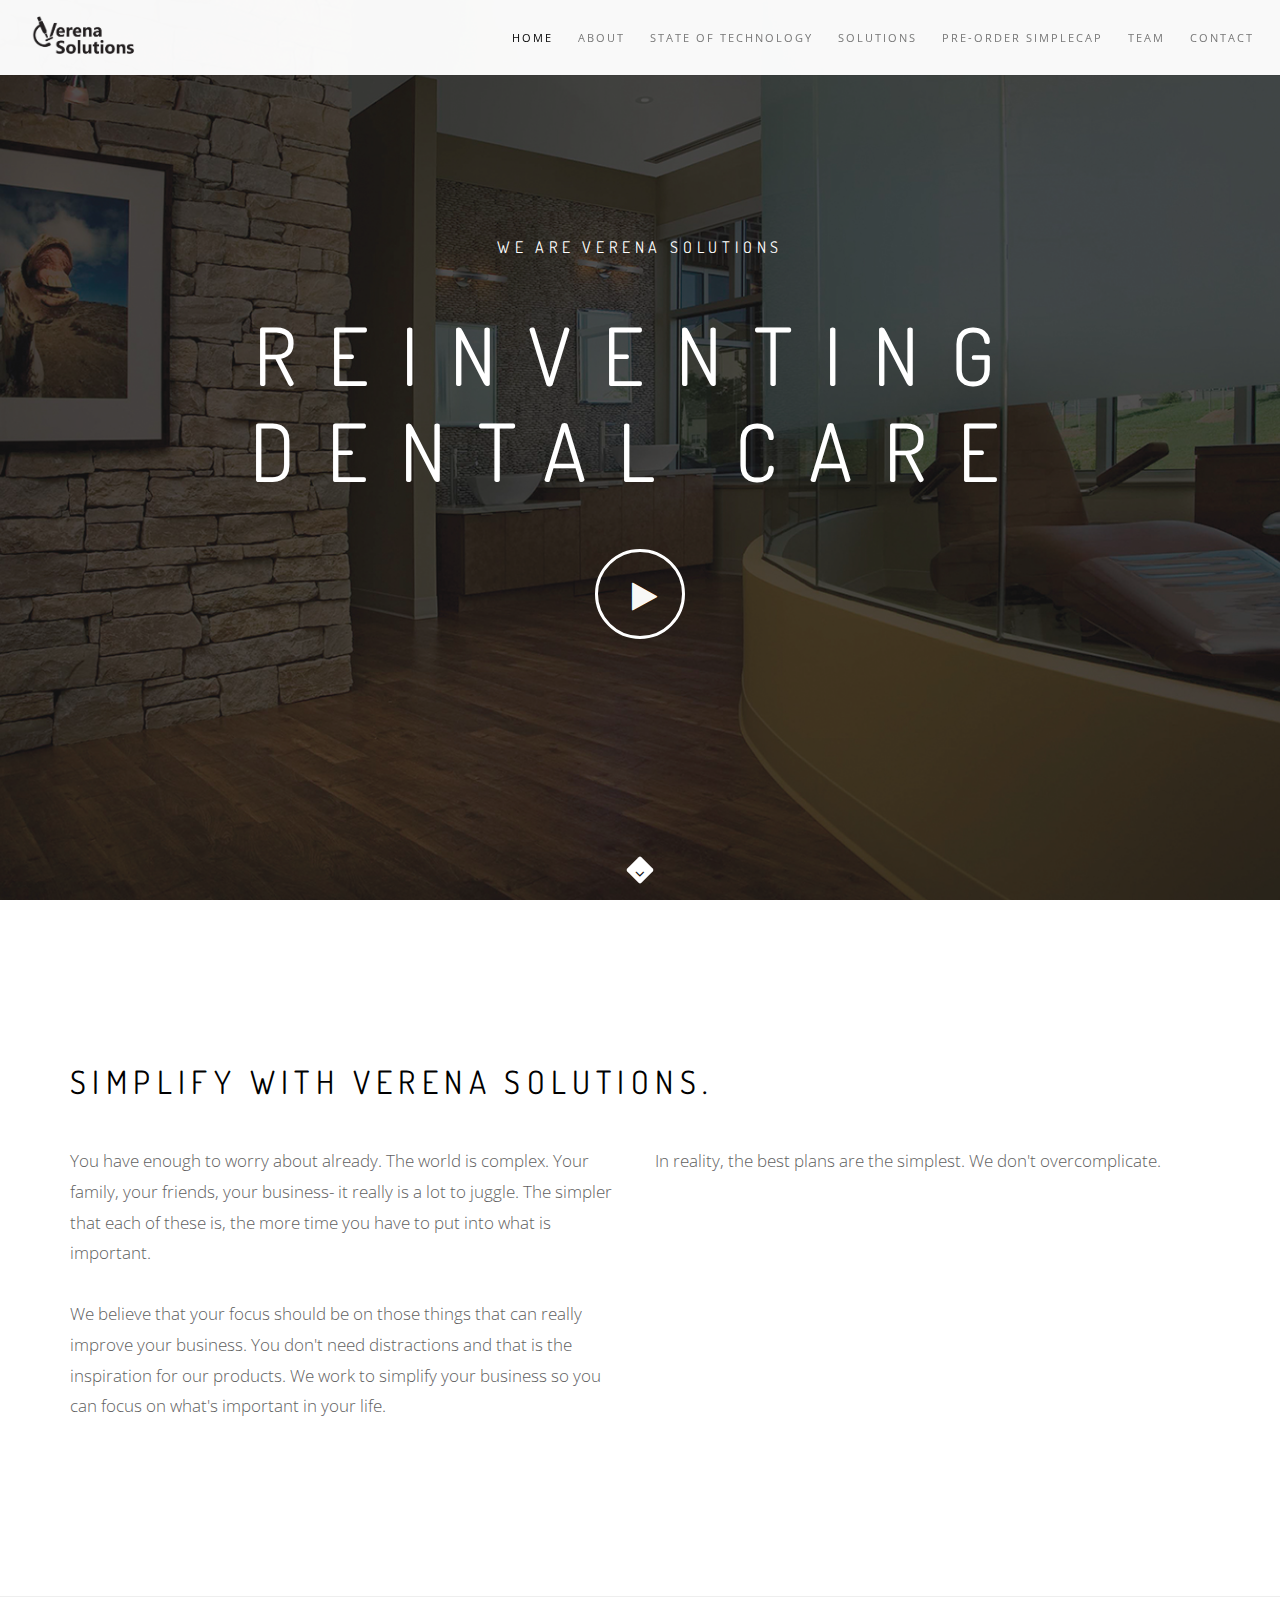
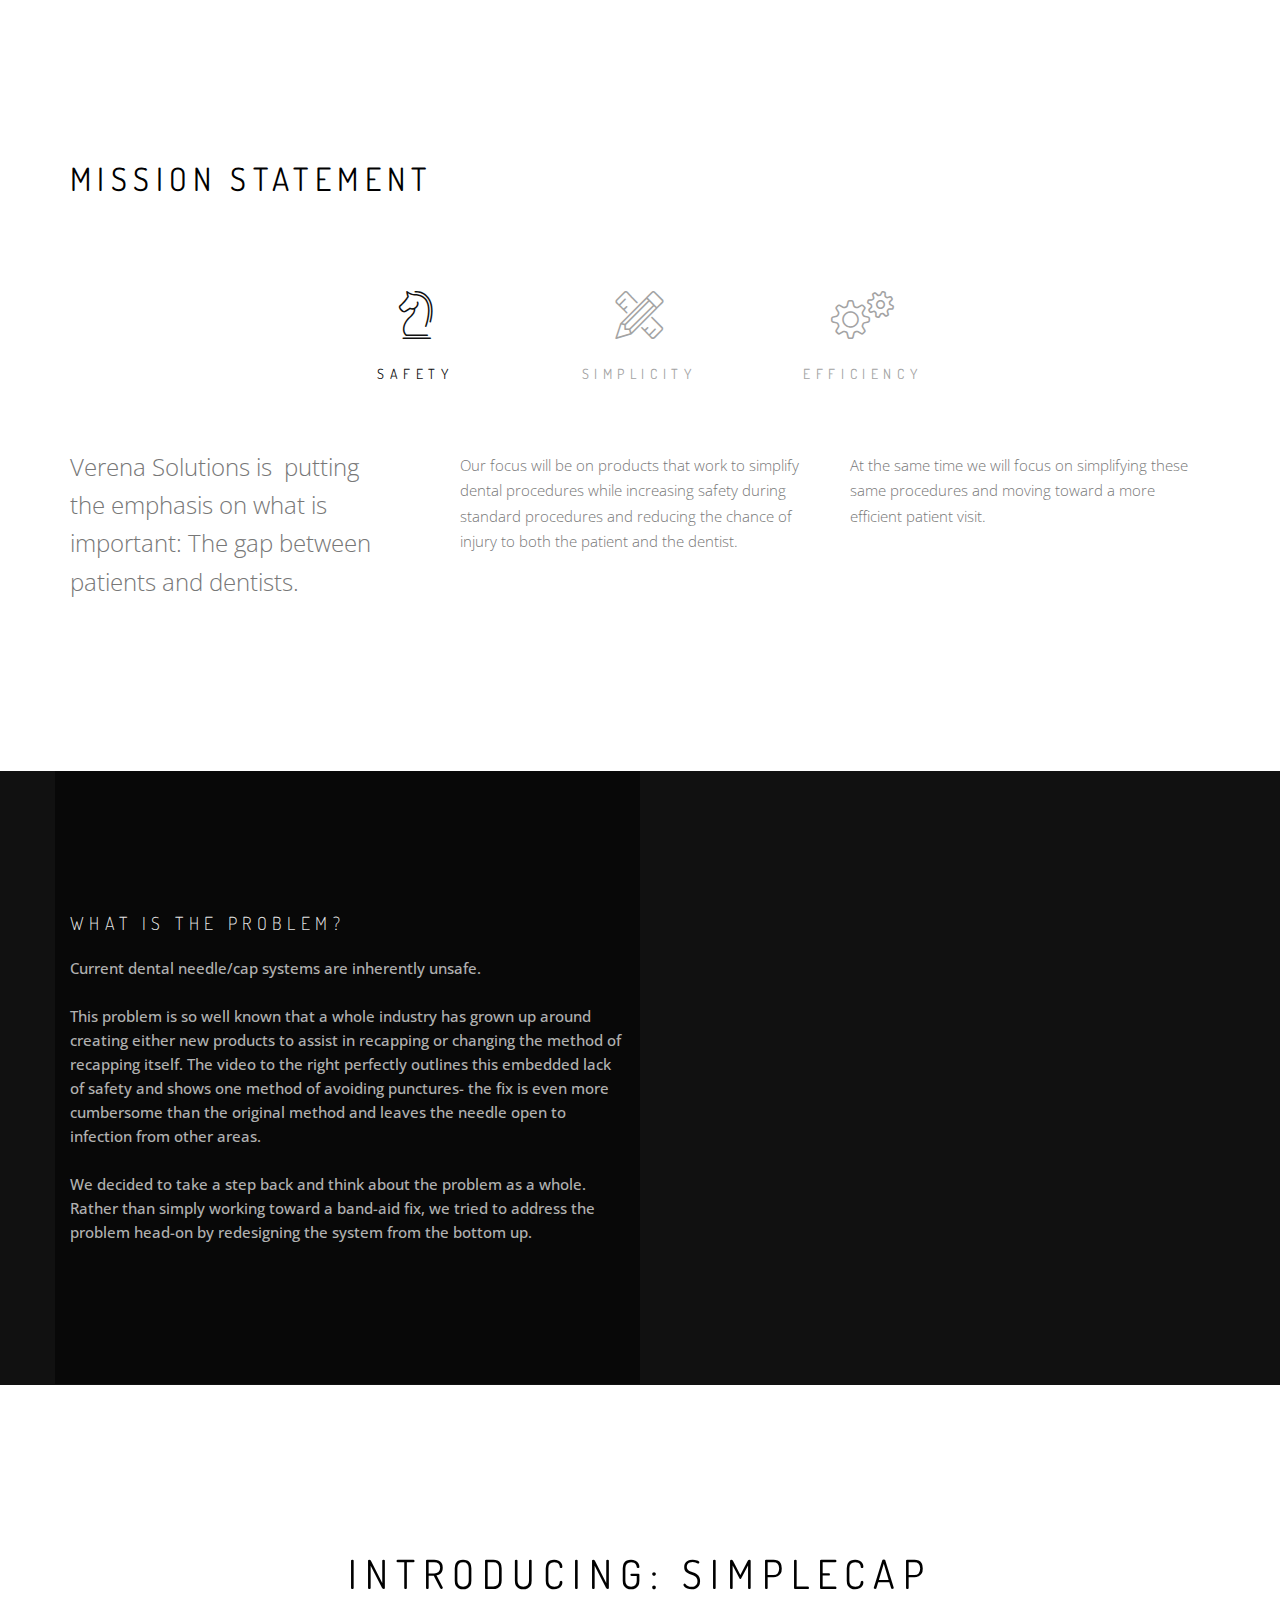
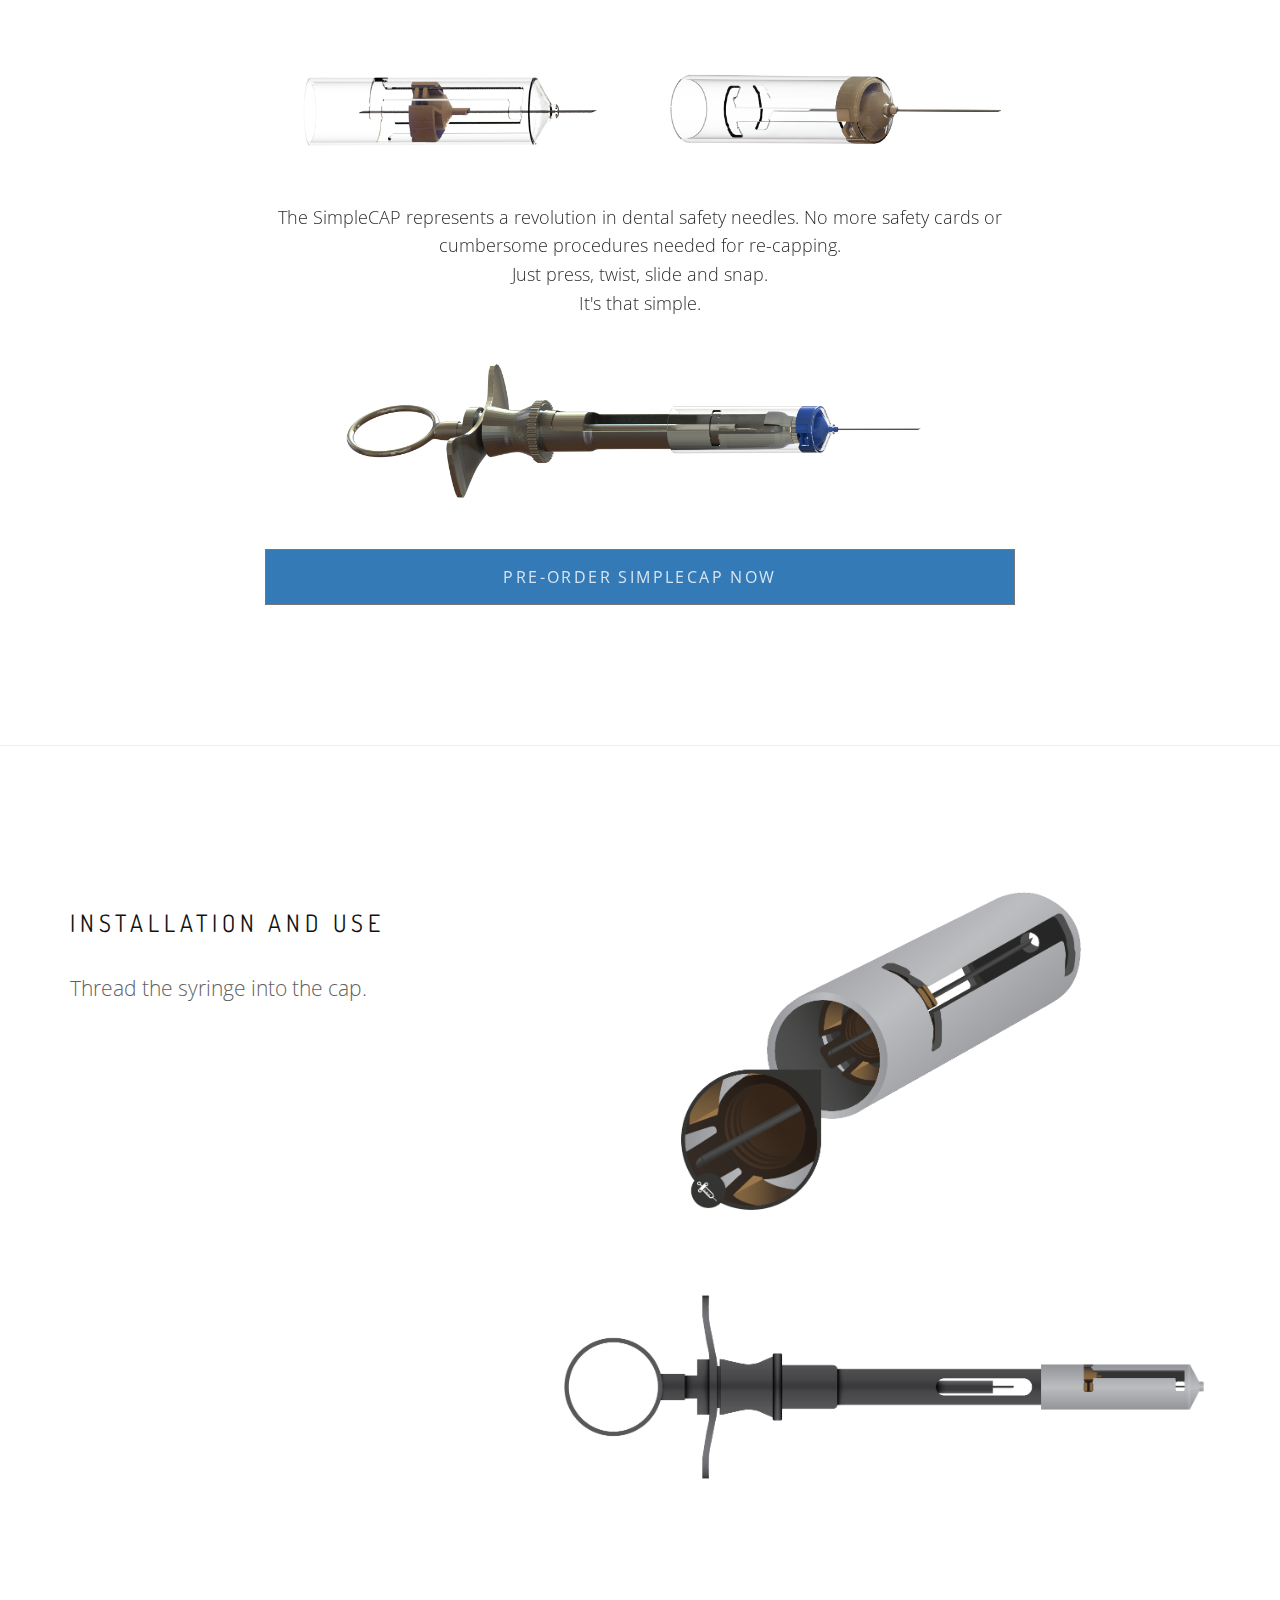
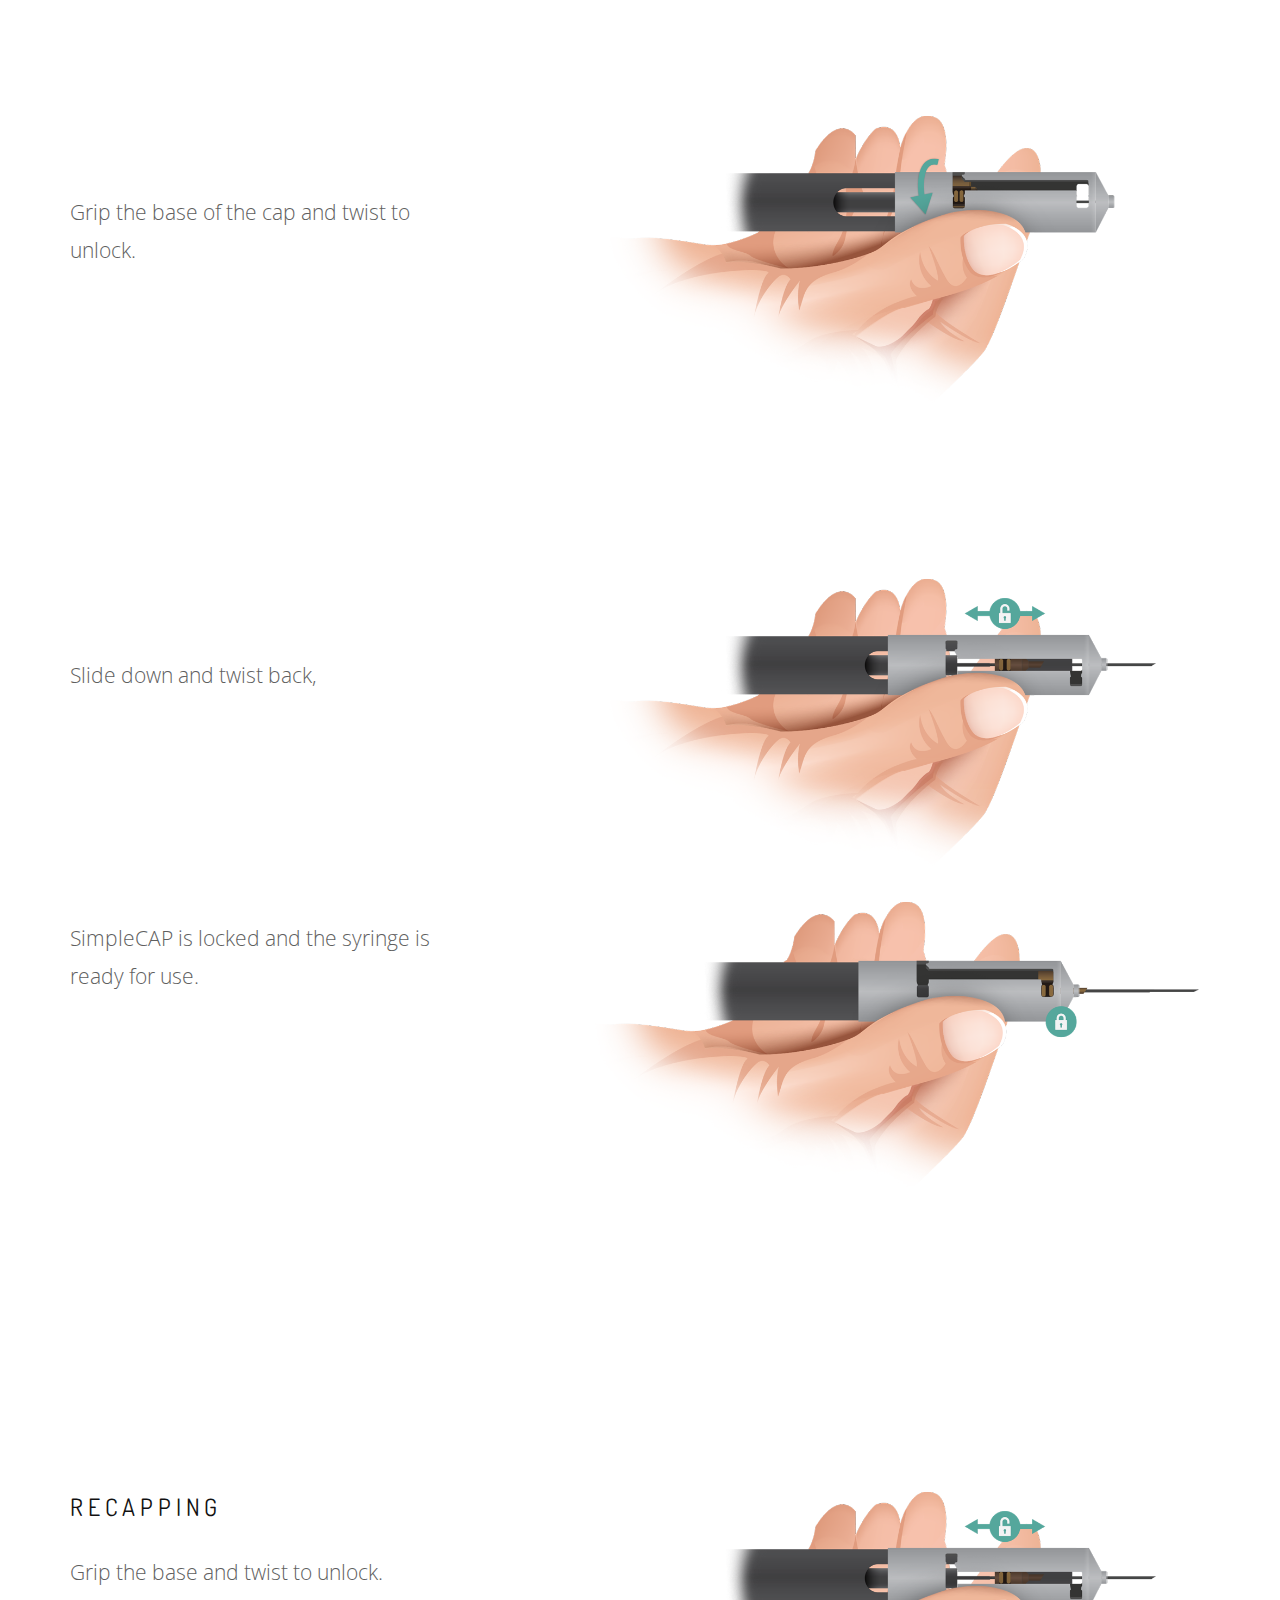
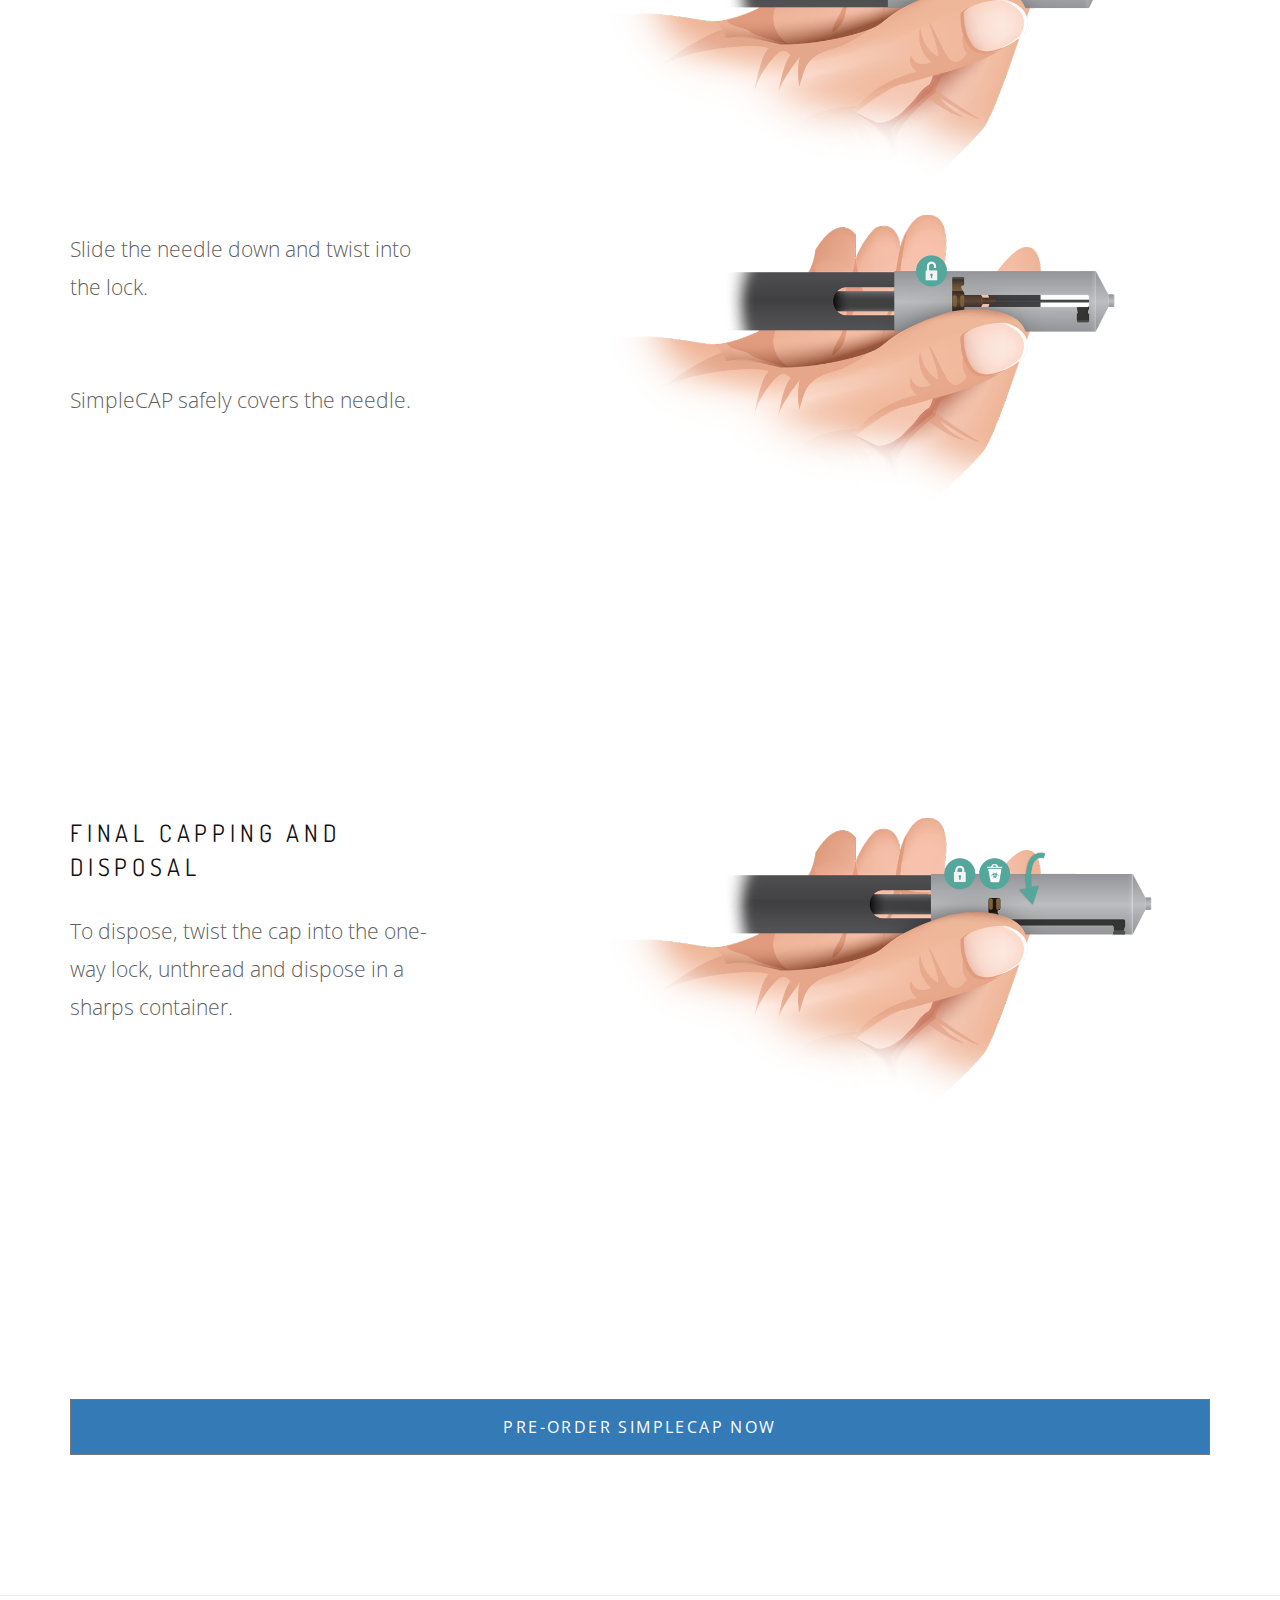
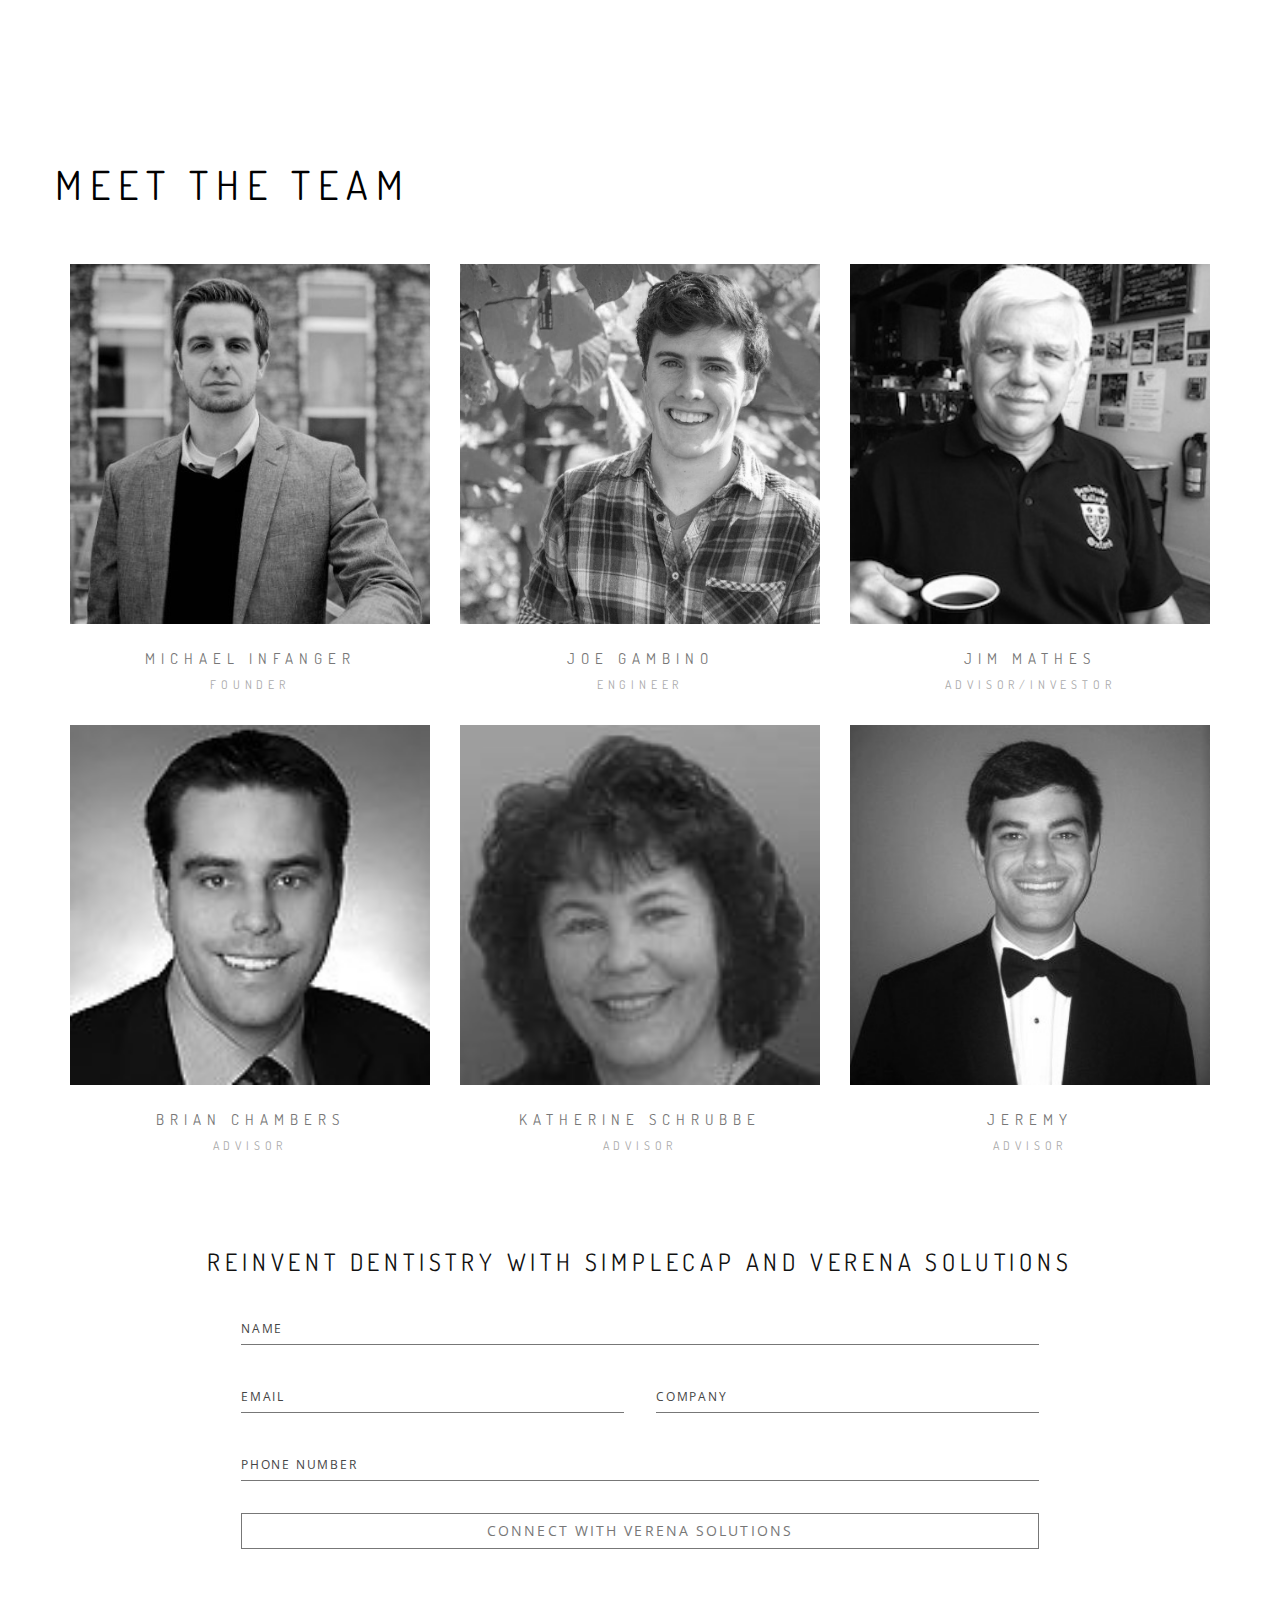
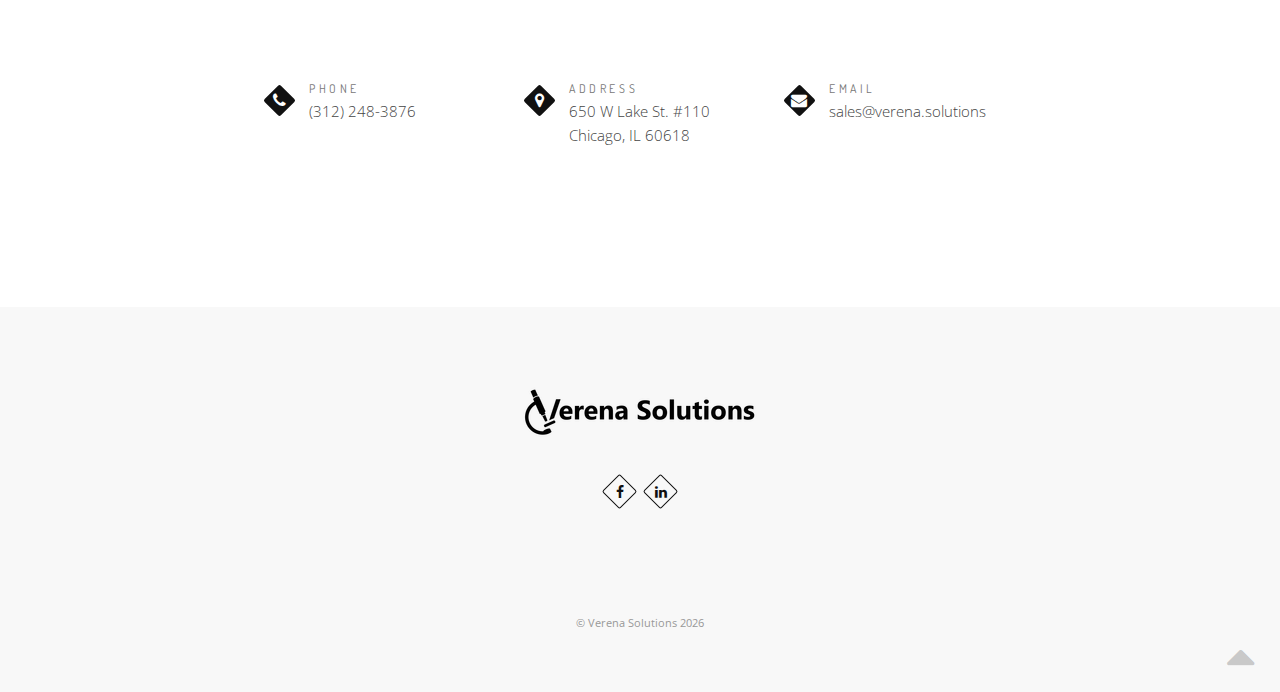
==== commit 1798a5ee: "Changed the contact phone and email" ====
--- a/httpdocs/index.html
+++ b/httpdocs/index.html
@@ -763,7 +763,7 @@
                                             Phone
                                         </div>
                                         <div class="ci-text">
-                                            314.651.1908
+                                            (312) 248-3876
                                         </div>
                                     </div>
                                 </div>
@@ -798,7 +798,7 @@
                                             Email
                                         </div>
                                         <div class="ci-text">
-                                            <a href="mailto:sales@vdiagnostics.com">sales@vdiagnostics.com</a>
+                                            <a href="mailto:sales@vdiagnostics.com">sales@verena.solutions</a>
                                         </div>
                                     </div>
                                 </div>
